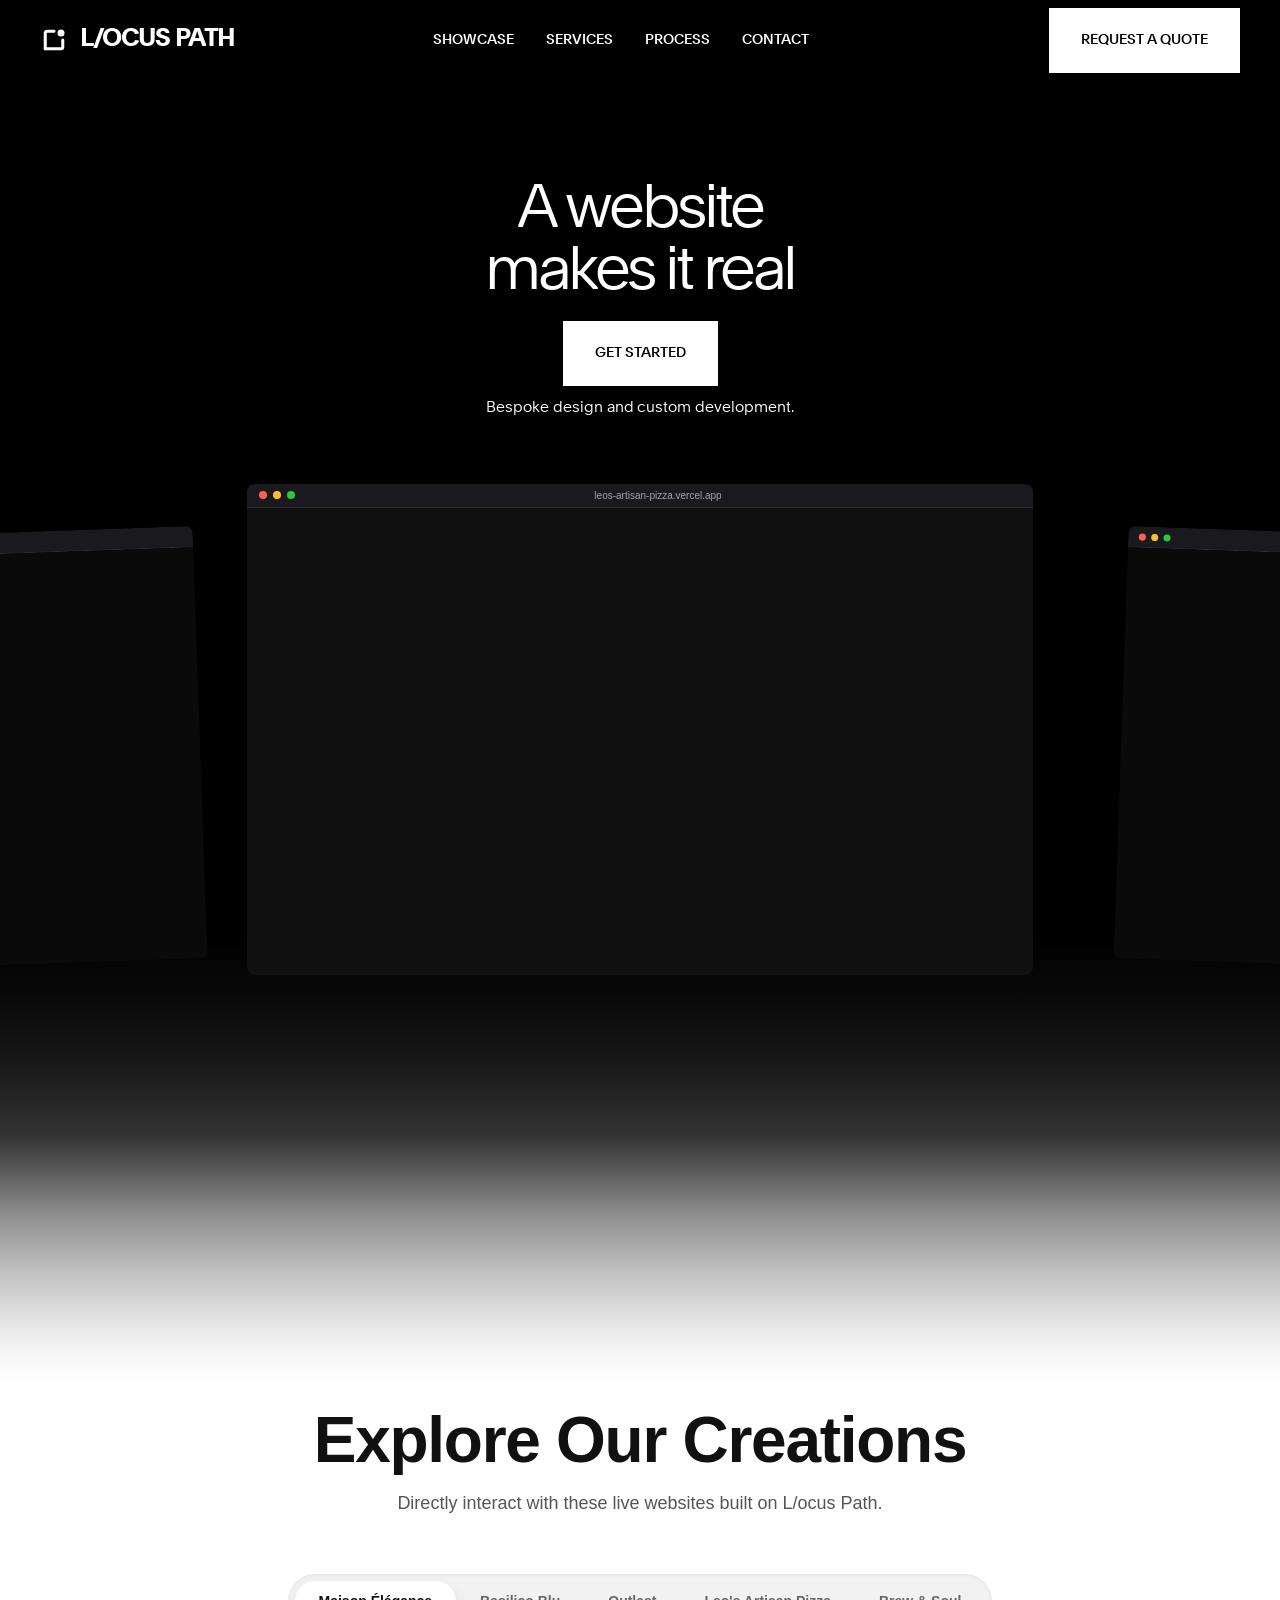
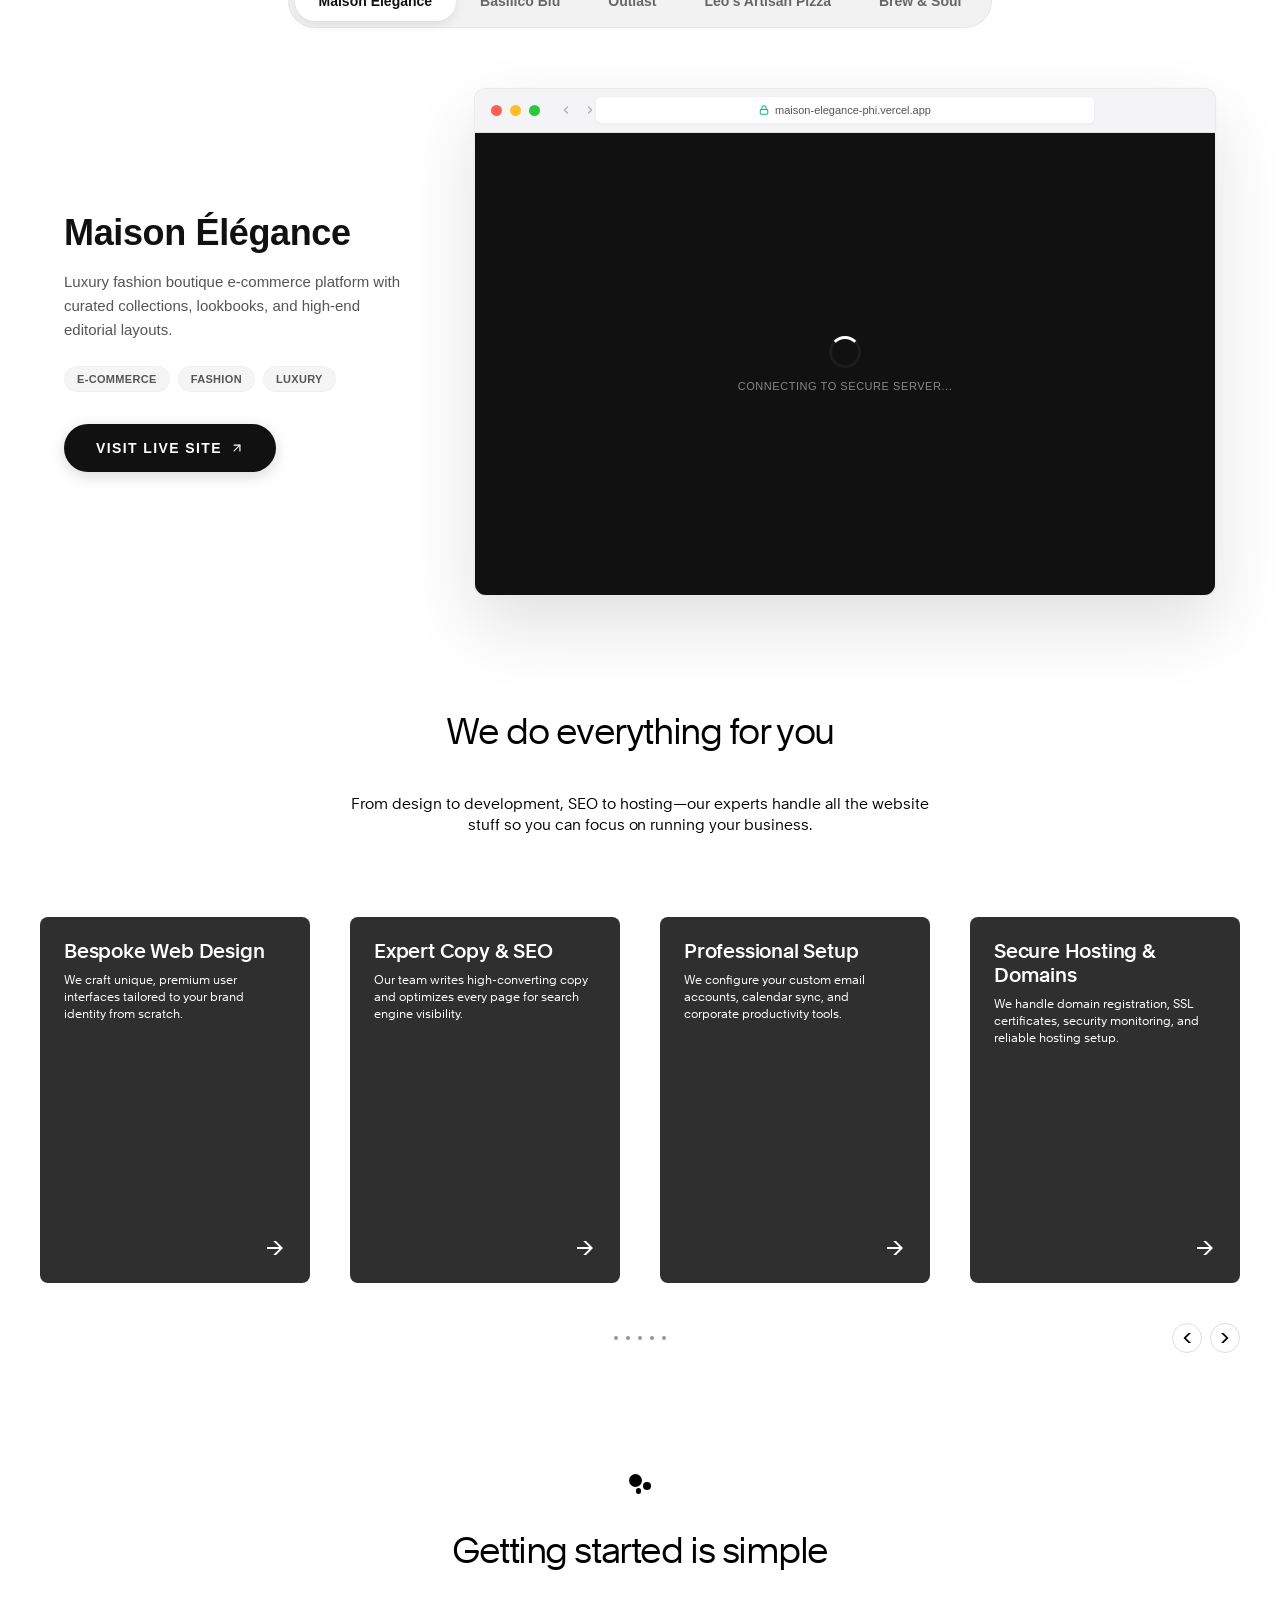
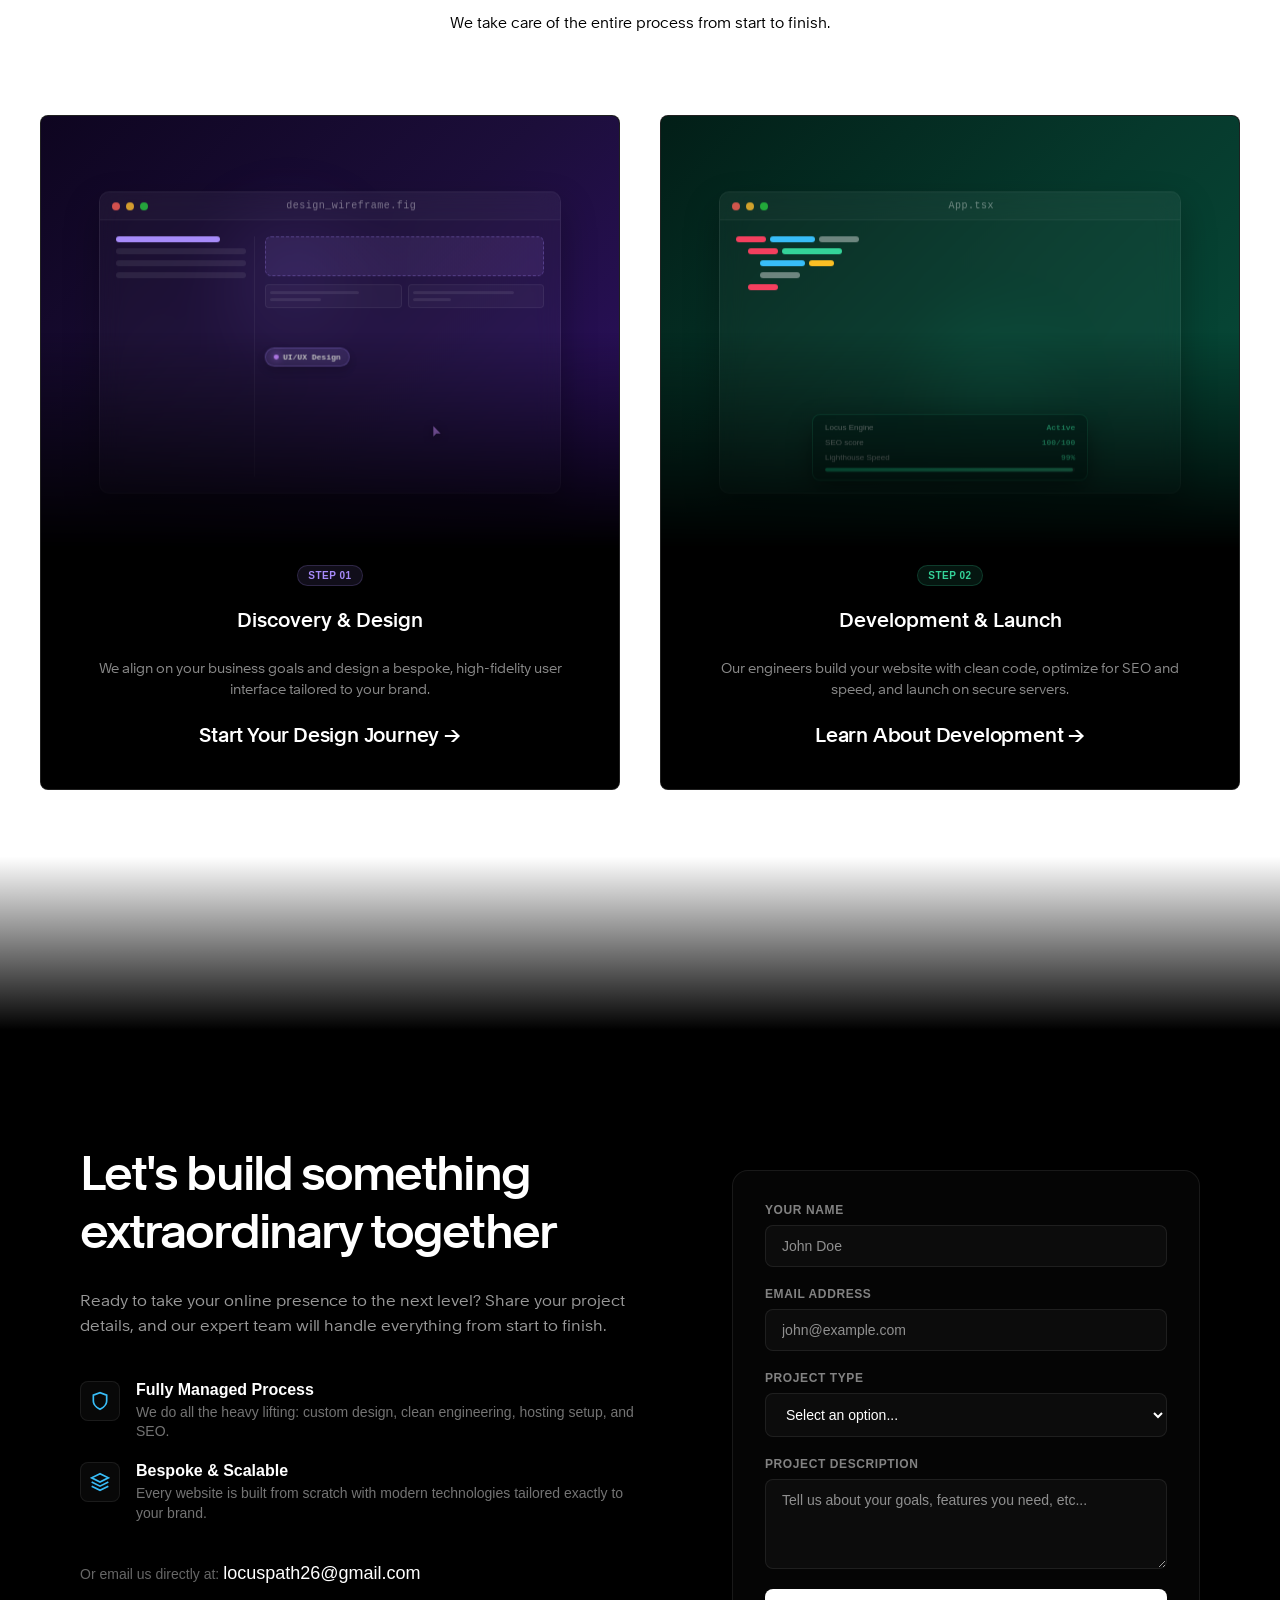
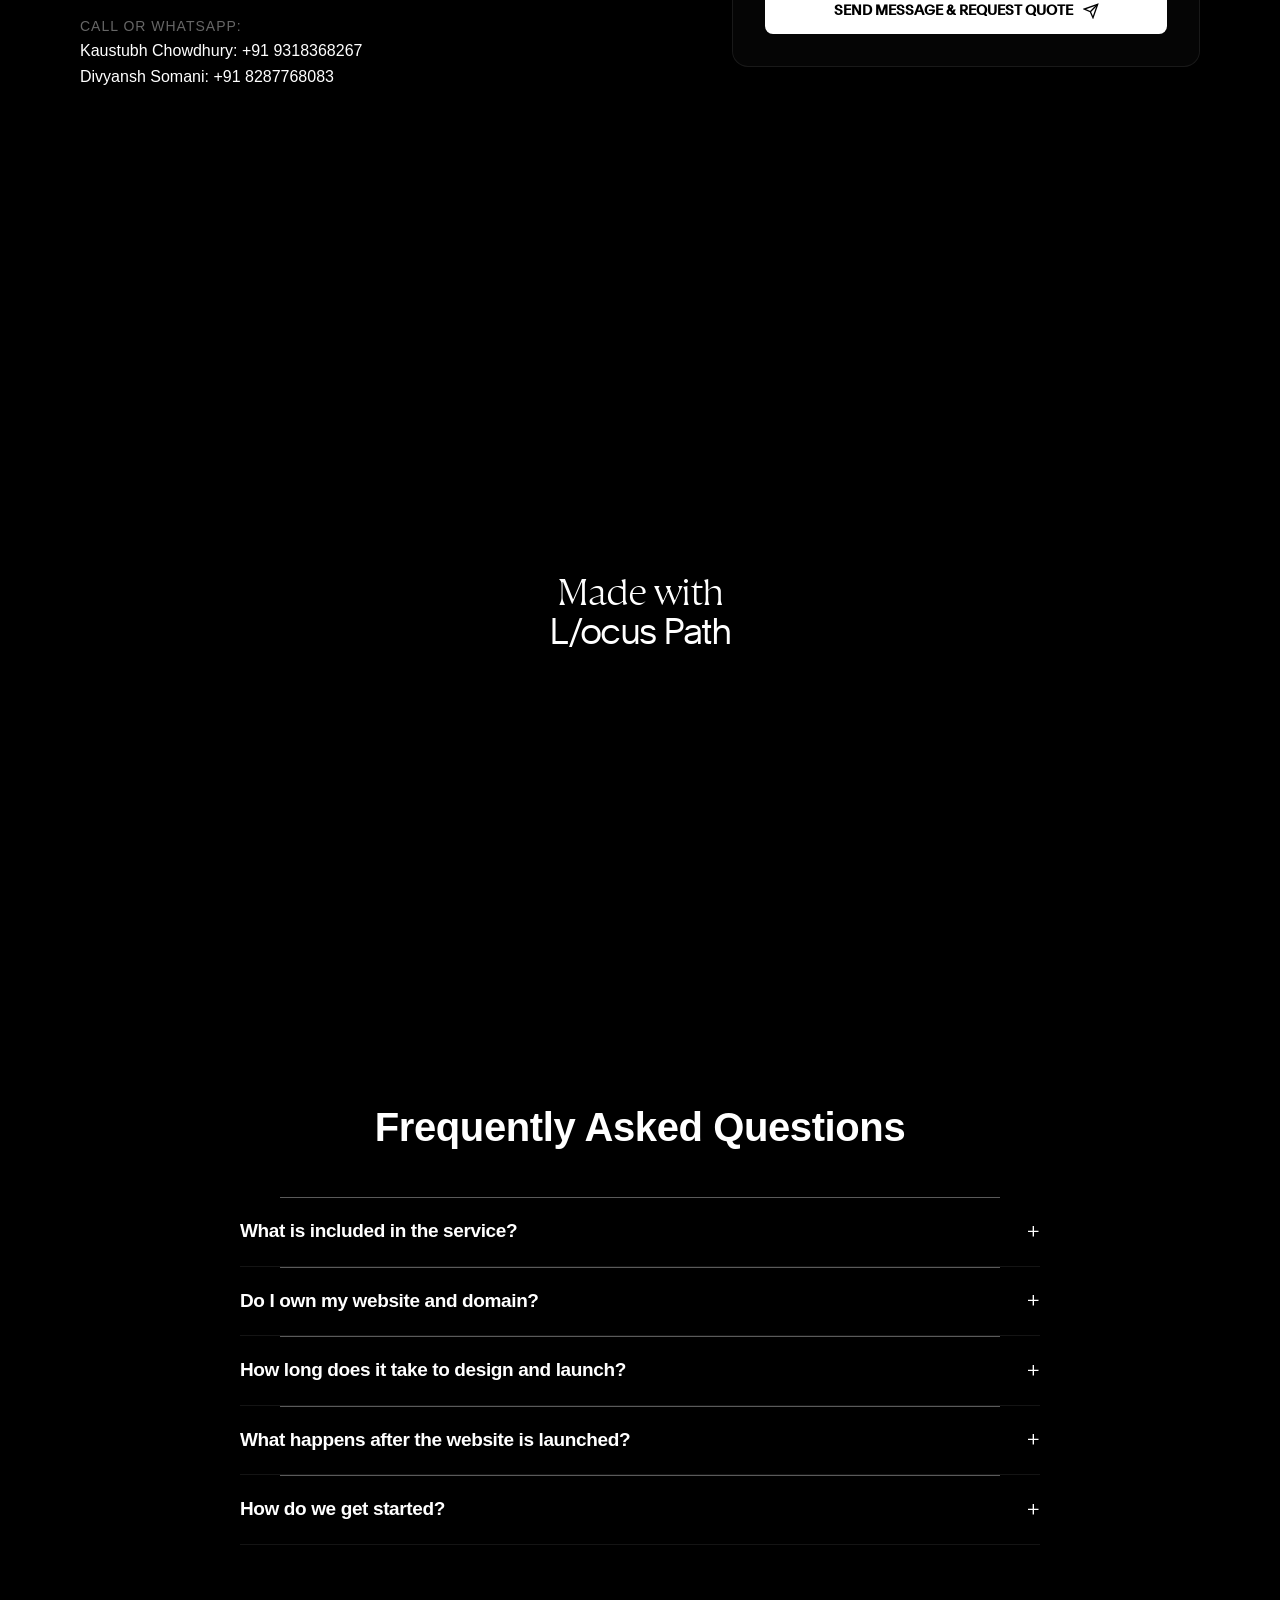
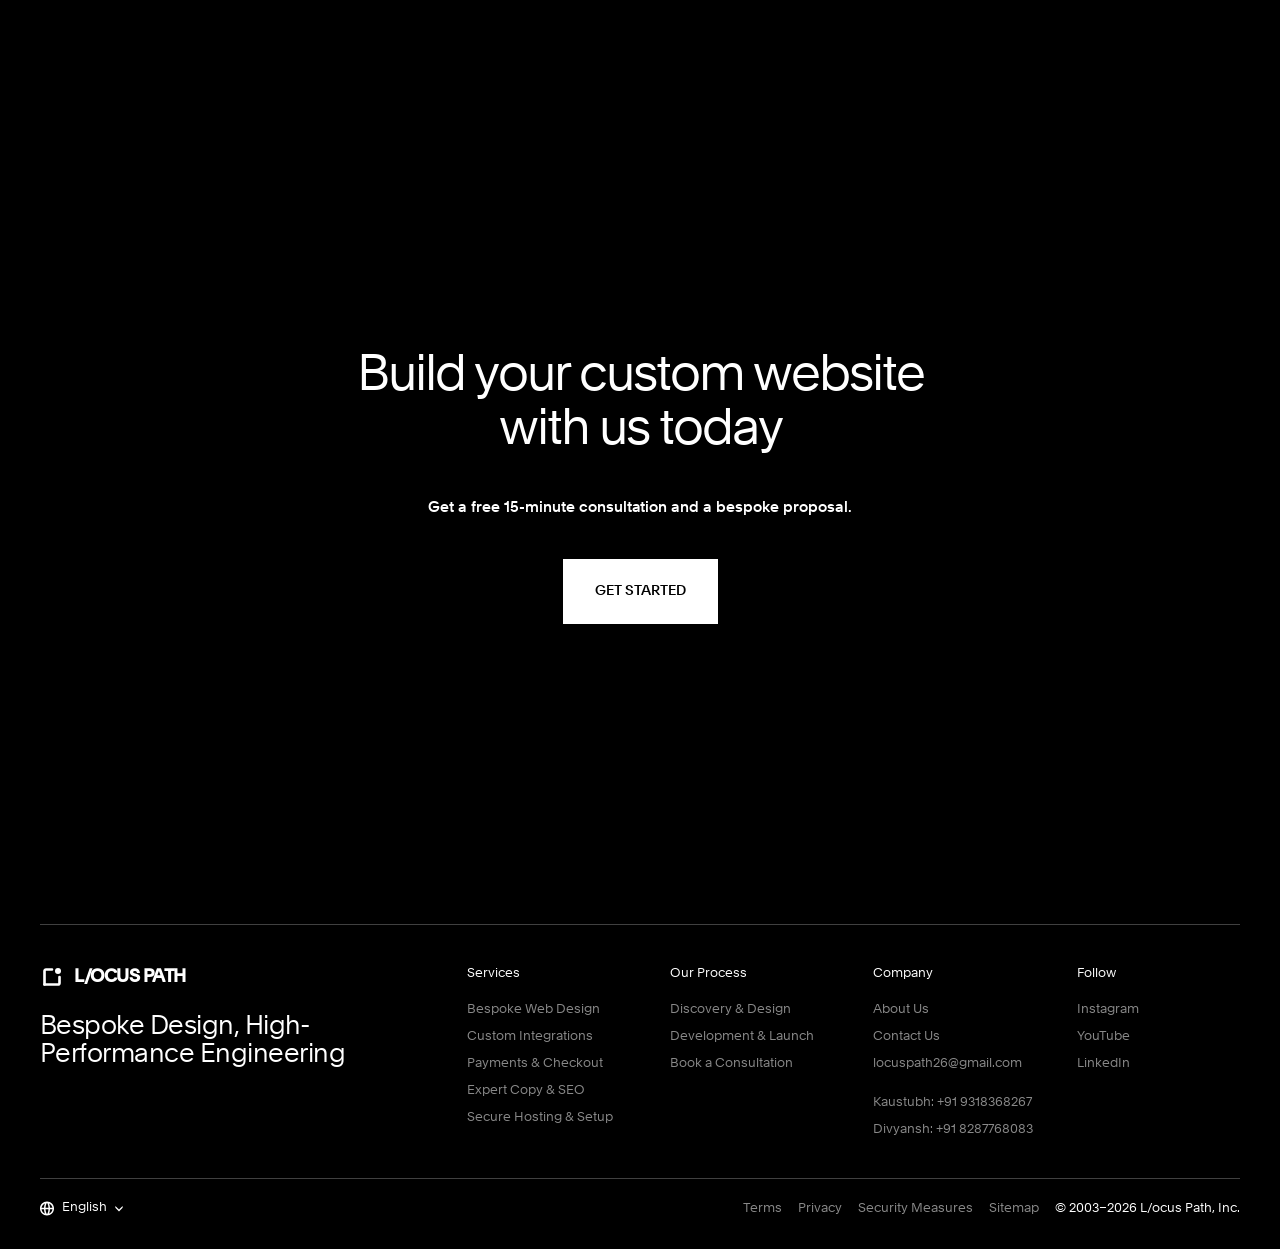
==== index.html @ 19a586c1 "Fix: Restructure mockup header with balanced left and right flex columns to center address bar and p" ====
<!doctype html>

<html
  xmlns:og="http://opengraphprotocol.org/schema/"
  xmlns:fb="http://www.facebook.com/2008/fbml"
  lang="en-US"
  class="region-default"
>
  <head>
    <meta charset="utf-8" />
    <meta http-equiv="X-UA-Compatible" content="IE=edge,chrome=1" />
    <meta http-equiv="Content-type" content="text/html; charset=UTF-8" />
    <meta name="viewport" content="width=device-width, initial-scale=1" />

    <link rel="preconnect dns-prefetch" href="https://static.locuspath.com" />
    <link rel="preconnect dns-prefetch" href="https://static1.locuspath.com" />
    <link rel="preconnect dns-prefetch" href="https://static3.locuspath.com" />
    <link rel="preconnect dns-prefetch" href="https://s3media.locuspath.com" />
    <link rel="preconnect dns-prefetch" href="https://location.locuspath.com" />

    <link
      rel="preload"
      href="fonts/clarkson-500.woff2"
      as="font"
      crossorigin="crossorigin"
      type="font/woff2"
    />
    <link
      rel="preload"
      href="fonts/clarkson-400.woff2"
      as="font"
      crossorigin="crossorigin"
      type="font/woff2"
    />

    <script>
      // Set up some variables and noops to prevent errors
      window.Y = window.Y || null;
      window.Locuspath = window.Locuspath || {
        afterBodyLoad: function () {},
        load: function () {},
      };
      window.LocuspathFonts = window.LocuspathFonts || {
        loadViaContext: function () {},
      };
      window.LOCUSPATH_ROLLUPS = window.LOCUSPATH_ROLLUPS || {};
    </script>

    <script>
      (function (w, d, s, l, i) {
        w[l] = w[l] || [];
        w[l].push({ "gtm.start": new Date().getTime(), event: "gtm.js" });
        var f = d.getElementsByTagName(s)[0],
          j = d.createElement(s),
          dl = l != "dataLayer" ? "&l=" + l : "";
        j.async = true;
        j.src = "https://www.googletagmanager.com/gtm.js?id=" + i + dl;
        f.parentNode.insertBefore(j, f);
      })(window, document, "script", "dataLayer", "GTM-BCCP");
    </script>

    <script>
      if (document.documentElement.lang === "de") {
        var s = document.createElement("script");
        s.src = "/scripts/abtests/german-pricing.js";
        document.head.appendChild(s);
      }
    </script>

    <!-- For large image preview on social -->
    <meta property="twitter:card" content="summary_large_image" />
    <!-- This is Locuspath. -->
    <!-- www -->

    <meta charset="utf-8" />
    <title>
      Custom Web Design &amp; Development Agency &mdash; L/ocus Path
    </title>
    <meta
      http-equiv="Accept-CH"
      content="Sec-CH-UA-Platform-Version, Sec-CH-UA-Model"
    />
    <link
      rel="icon"
      type="image/x-icon"
      media="(prefers-color-scheme: light)"
      href="images/favicon.ico"
    />
    <link
      rel="icon"
      type="image/x-icon"
      media="(prefers-color-scheme: dark)"
      href="images/favicon.ico"
    />
    <link rel="canonical" href="https://www.locuspath.com" />
    <meta property="og:site_name" content="L/ocus Path" />
    <meta
      property="og:title"
      content="Custom Web Design &amp; Development Agency &mdash; L/ocus Path"
    />
    <meta property="og:url" content="https://www.locuspath.com" />
    <meta property="og:type" content="website" />
    <meta
      property="og:image"
      content="http://static1.locuspath.com/static/5134cbefe4b0c6fb04df8065/t/69b2d4e7b86fcf5aa700ae16/1773327591839/2025-homepage-thumbnail.png?format=1500w"
    />
    <meta property="og:image:width" content="1200" />
    <meta property="og:image:height" content="630" />
    <meta
      itemprop="name"
      content="Custom Web Design &amp; Development Agency — L/ocus Path"
    />
    <meta itemprop="url" content="https://www.locuspath.com" />
    <meta
      itemprop="thumbnailUrl"
      content="http://static1.locuspath.com/static/5134cbefe4b0c6fb04df8065/t/69b2d4e7b86fcf5aa700ae16/1773327591839/2025-homepage-thumbnail.png?format=1500w"
    />
    <link
      rel="image_src"
      href="http://static1.locuspath.com/static/5134cbefe4b0c6fb04df8065/t/69b2d4e7b86fcf5aa700ae16/1773327591839/2025-homepage-thumbnail.png?format=1500w"
    />
    <meta
      itemprop="image"
      content="http://static1.locuspath.com/static/5134cbefe4b0c6fb04df8065/t/69b2d4e7b86fcf5aa700ae16/1773327591839/2025-homepage-thumbnail.png?format=1500w"
    />
    <meta
      name="twitter:title"
      content="Custom Web Design &amp; Development Agency — L/ocus Path"
    />
    <meta
      name="twitter:image"
      content="http://static1.locuspath.com/static/5134cbefe4b0c6fb04df8065/t/69b2d4e7b86fcf5aa700ae16/1773327591839/2025-homepage-thumbnail.png?format=1500w"
    />
    <meta name="twitter:url" content="https://www.locuspath.com" />
    <meta name="twitter:card" content="summary" />
    <meta
      name="description"
      content="Get a high-performance, bespoke website custom-built for your business. We handle the entire design, development, SEO, and secure hosting process from scratch."
    />
    <link rel="preconnect" href="https://images.locuspath-cdn.com" />
    <script
      type="text/javascript"
      crossorigin="anonymous"
      nomodule="nomodule"
      src="js/legacy.js"
    ></script>
    <script
      type="text/javascript"
      crossorigin="anonymous"
      src="js/modern.js"
    ></script>
    <script data-name="static-context">
      Static = window.Static || {};
      Static.LOCUSPATH_CONTEXT = {
        betaFeatureFlags: [
          "campaigns_discount_section_in_automations",
          "order_status_page_checkout_landing_enabled",
          "marketing_landing_page",
          "enable_form_submission_trigger",
          "summary_block_video_collections",
          "campaigns_import_discounts",
          "campaigns_new_image_layout_picker",
          "i18n_beta_website_locales",
          "toggle_preview_new_shortcut",
          "campaigns_thumbnail_layout",
          "commerce_product_payment_plan_editing",
          "campaigns_discount_section_in_blasts",
          "marketing_automations",
          "modernized-pdp-m2-enabled",
          "enable_modernized_pdp_m3_fluid",
          "fluid_engine_clean_up_grid_contextual_change",
          "contacts_and_campaigns_redesign",
          "enable_modernized_pdp_m3_layout_ux",
          "campaigns_table_v2",
          "campaigns_global_uc_ab",
          "output_template_css_assets",
          "disable_site_css",
          "scripts_defer",
          "fluid_engine_default_mobile_order",
          "campaigns_merch_state",
        ],
        facebookAppId: "314192535267336",
        facebookApiVersion: "v6.0",
        rollups: {
          "l/ocus path-announcement-bar": {
            js: "//assets.locuspath.com/universal/scripts-compressed/announcement-bar-f25199f1ee6873b1-min.en-US.js",
          },
          "l/ocus path-audio-player": {
            css: "//assets.locuspath.com/universal/styles-compressed/audio-player-b05f5197a871c566-min.en-US.css",
            js: "//assets.locuspath.com/universal/scripts-compressed/audio-player-a16838f135be7c52-min.en-US.js",
          },
          "l/ocus path-blog-collection-list": {
            css: "//assets.locuspath.com/universal/styles-compressed/blog-collection-list-b4046463b72f34e2-min.en-US.css",
            js: "//assets.locuspath.com/universal/scripts-compressed/blog-collection-list-d5bd5d2a1524b858-min.en-US.js",
          },
          "l/ocus path-calendar-block-renderer": {
            css: "//assets.locuspath.com/universal/styles-compressed/calendar-block-renderer-c3fef2a497c8e56b-min.en-US.css",
            js: "//assets.locuspath.com/universal/scripts-compressed/calendar-block-renderer-8e3faaa9bed6a132-min.en-US.js",
          },
          "l/ocus path-chartjs-helpers": {
            css: "//assets.locuspath.com/universal/styles-compressed/chartjs-helpers-96b256171ee039c1-min.en-US.css",
            js: "//assets.locuspath.com/universal/scripts-compressed/chartjs-helpers-0f6610ea3f198027-min.en-US.js",
          },
          "l/ocus path-comments": {
            css: "//assets.locuspath.com/universal/styles-compressed/comments-d5dc08c9651801d5-min.en-US.css",
            js: "//assets.locuspath.com/universal/scripts-compressed/comments-7e3ee164b3267557-min.en-US.js",
          },
          "l/ocus path-custom-css-popup": {
            css: "//assets.locuspath.com/universal/styles-compressed/custom-css-popup-47206fa255bd4714-min.en-US.css",
            js: "//assets.locuspath.com/universal/scripts-compressed/custom-css-popup-5153e465d5a83846-min.en-US.js",
          },
          "l/ocus path-dialog": {
            css: "//assets.locuspath.com/universal/styles-compressed/dialog-86aacd645d83874c-min.en-US.css",
            js: "//assets.locuspath.com/universal/scripts-compressed/dialog-e9035fc93bddea4e-min.en-US.js",
          },
          "l/ocus path-events-collection": {
            css: "//assets.locuspath.com/universal/styles-compressed/events-collection-c3fef2a497c8e56b-min.en-US.css",
            js: "//assets.locuspath.com/universal/scripts-compressed/events-collection-241fe81872768e40-min.en-US.js",
          },
          "l/ocus path-form-rendering-utils": {
            js: "//assets.locuspath.com/universal/scripts-compressed/form-rendering-utils-f14df5e9fd9e4e5b-min.en-US.js",
          },
          "l/ocus path-forms": {
            css: "//assets.locuspath.com/universal/styles-compressed/forms-0afd3c6ac30bbab1-min.en-US.css",
            js: "//assets.locuspath.com/universal/scripts-compressed/forms-23be8d2f02b88f2d-min.en-US.js",
          },
          "l/ocus path-gallery-collection-list": {
            css: "//assets.locuspath.com/universal/styles-compressed/gallery-collection-list-b4046463b72f34e2-min.en-US.css",
            js: "//assets.locuspath.com/universal/scripts-compressed/gallery-collection-list-580b9da0957167a8-min.en-US.js",
          },
          "l/ocus path-image-zoom": {
            css: "//assets.locuspath.com/universal/styles-compressed/image-zoom-b4046463b72f34e2-min.en-US.css",
            js: "//assets.locuspath.com/universal/scripts-compressed/image-zoom-52dbe9048953f4ac-min.en-US.js",
          },
          "l/ocus path-pinterest": {
            css: "//assets.locuspath.com/universal/styles-compressed/pinterest-b4046463b72f34e2-min.en-US.css",
            js: "//assets.locuspath.com/universal/scripts-compressed/pinterest-e6cfe57e29f75648-min.en-US.js",
          },
          "l/ocus path-popup-overlay": {
            css: "//assets.locuspath.com/universal/styles-compressed/popup-overlay-b742b752f5880972-min.en-US.css",
            js: "//assets.locuspath.com/universal/scripts-compressed/popup-overlay-a093ee948907ca04-min.en-US.js",
          },
          "l/ocus path-product-quick-view": {
            css: "//assets.locuspath.com/universal/styles-compressed/product-quick-view-0afd3c6ac30bbab1-min.en-US.css",
            js: "//assets.locuspath.com/universal/scripts-compressed/product-quick-view-b30e3ed987eeddec-min.en-US.js",
          },
          "l/ocus path-products-collection-item-v2": {
            css: "//assets.locuspath.com/universal/styles-compressed/products-collection-item-v2-b4046463b72f34e2-min.en-US.css",
            js: "//assets.locuspath.com/universal/scripts-compressed/products-collection-item-v2-c2ab0e31b1585540-min.en-US.js",
          },
          "l/ocus path-products-collection-list-v2": {
            css: "//assets.locuspath.com/universal/styles-compressed/products-collection-list-v2-b4046463b72f34e2-min.en-US.css",
            js: "//assets.locuspath.com/universal/scripts-compressed/products-collection-list-v2-c476cb19fc080a16-min.en-US.js",
          },
          "l/ocus path-search-page": {
            css: "//assets.locuspath.com/universal/styles-compressed/search-page-90a67fc09b9b32c6-min.en-US.css",
            js: "//assets.locuspath.com/universal/scripts-compressed/search-page-28385adef5d37bba-min.en-US.js",
          },
          "l/ocus path-search-preview": {
            js: "//assets.locuspath.com/universal/scripts-compressed/search-preview-c1bee4bf33194195-min.en-US.js",
          },
          "l/ocus path-signup": {
            css: "//assets.locuspath.com/universal/styles-compressed/signup-0a0807bb27fb22b8-min.en-US.css",
            js: "//assets.locuspath.com/universal/scripts-compressed/signup-bd0400ba025422cf-min.en-US.js",
          },
          "l/ocus path-simple-liking": {
            css: "//assets.locuspath.com/universal/styles-compressed/simple-liking-701bf8bbc05ec6aa-min.en-US.css",
            js: "//assets.locuspath.com/universal/scripts-compressed/simple-liking-a5d16f553c1269c6-min.en-US.js",
          },
          "l/ocus path-social-buttons": {
            css: "//assets.locuspath.com/universal/styles-compressed/social-buttons-95032e5fa98e47a5-min.en-US.css",
            js: "//assets.locuspath.com/universal/scripts-compressed/social-buttons-e50744998aa72b92-min.en-US.js",
          },
          "l/ocus path-tourdates": {
            css: "//assets.locuspath.com/universal/styles-compressed/tourdates-b4046463b72f34e2-min.en-US.css",
            js: "//assets.locuspath.com/universal/scripts-compressed/tourdates-ff1cae01a1569495-min.en-US.js",
          },
          "l/ocus path-website-overlays-manager": {
            css: "//assets.locuspath.com/universal/styles-compressed/website-overlays-manager-07ea5a4e004e6710-min.en-US.css",
            js: "//assets.locuspath.com/universal/scripts-compressed/website-overlays-manager-56225e3e2bb2cec1-min.en-US.js",
          },
        },
        pageType: 1,
        website: {
          id: "5134cbefe4b0c6fb04df8065",
          identifier: "www",
          websiteType: 1,
          contentModifiedOn: 1781034162705,
          cloneable: false,
          hasBeenCloneable: false,
          developerMode: true,
          siteStatus: {},
          language: "en-US",
          translationLocale: "en-US",
          formattingLocale: "en-US",
          timeZone: "America/New_York",
          machineTimeZoneOffset: -14400000,
          timeZoneOffset: -14400000,
          timeZoneAbbr: "EDT",
          siteTitle: "L/ocus Path",
          fullSiteTitle:
            "Custom Web Design & Development Agency \u2014 L/ocus Path",
          siteTagLine:
            "L/ocus Path is a premium web agency. We design and custom-code bespoke websites, eCommerce stores, and portals from scratch, fully hosted and managed.",
          siteDescription: "",
          location: {
            mapZoom: 12.0,
            mapLat: 40.720882,
            mapLng: -74.000988,
            markerLat: 40.7208366,
            markerLng: -74.00092749999999,
            addressTitle: "",
            addressLine1: "8 Clarkson",
            addressLine2: "New York, NY 10013",
            addressCountry: "",
          },
          socialLogoImageId: "66f1bcf570143b797eba7e1a",
          shareButtonOptions: { 7: true },
          socialLogoImageUrl:
            "//static1.locuspath.com/static/5134cbefe4b0c6fb04df8065/t/66f1bcf570143b797eba7e1a/1727118581233/locuspath.com-social-share-2024.jpg",
          authenticUrl: "https://www.locuspath.com",
          internalUrl: "https://www.locuspath.com",
          baseUrl: "https://www.locuspath.com",
          sslSetting: 3,
          isHstsEnabled: true,
          socialAccounts: [
            {
              serviceId: 2,
              userId: "803046",
              userName: "skimsogood",
              screenname: "L/ocus Path",
              addedOn: 1409861931637,
              profileUrl: "http://www.facebook.com/locuspath",
              iconUrl: "http://graph.facebook.com/803046/picture?type=square",
              metaData: { service: "facebook" },
              iconEnabled: true,
              serviceName: "facebook",
            },
            {
              serviceId: 10,
              userId: "16085375",
              userName: "l/ocus path",
              screenname: "L/ocus Path",
              addedOn: 1485474124834,
              profileUrl: "http://instagram.com/locuspath",
              iconUrl:
                "https://scontent.cdninstagram.com/t51.2885-19/s150x150/15876885_237850003336718_5978806853574852608_n.jpg",
              collectionId: "588a894c20099e289d30161c",
              iconEnabled: true,
              serviceName: "instagram",
            },
            {
              serviceId: 19,
              userId: "569353715299911544",
              screenname: "L/ocus Path ",
              addedOn: 1485474137639,
              profileUrl: "https://www.pinterest.com/locuspath/",
              iconUrl:
                "https://s-media-cache-ak0.pinimg.com/avatars/locuspath_1484343710_60.jpg",
              metaData: { service: "pinterest" },
              iconEnabled: true,
              serviceName: "pinterest",
            },
            {
              serviceId: 57,
              userId: "108155307945418790534",
              screenname: "Charlton Roberts",
              addedOn: 1525366572497,
              profileUrl: "https://plus.google.com/108155307945418790534",
              iconUrl:
                "https://lh5.googleusercontent.com/-MKfdsu3zqnw/AAAAAAAAAAI/AAAAAAAAAko/bMla66W7q3M/photo.jpg",
              iconEnabled: true,
              serviceName: "googlesearchconsole",
            },
          ],
          typekitId: "",
          statsMigrated: true,
          imageMetadataProcessingEnabled: false,
          screenshotId:
            "ce2e86784c50c37a048f3ea3c93a1a0fe0bfcd1c2a1e6fefe8262899d0395595",
          captchaSettings: {
            siteKey: "6LeqXdAoAAAAAKXP8xNjdHP0D4gilcGgYjEmJ_bQ",
            enabledForDonations: false,
          },
          showOwnerLogin: false,
        },
        websiteSettings: {
          id: "5134cbefe4b0c6fb04df8066",
          websiteId: "5134cbefe4b0c6fb04df8065",
          type: "Business",
          subjects: [{ systemSubject: "other", otherSubject: "E-commerce" }],
          country: "US",
          state: "NY",
          simpleLikingEnabled: true,
          mobileInfoBarSettings: {
            style: 1,
            isContactEmailEnabled: false,
            isContactPhoneNumberEnabled: false,
            isLocationEnabled: false,
            isBusinessHoursEnabled: false,
          },
          announcementBarSettings: {
            style: 1,
            text: '<p><strong>Due to scheduled maintenance, L/ocus Path Domains are currently unavailable. More info at <a target="_blank" href="http://status.locuspath.com/">status.locuspath.com</a>.</strong></p>',
            clickthroughUrl: {
              url: "http://status.locuspath.com",
              newWindow: true,
            },
          },
          commentLikesAllowed: true,
          commentAnonAllowed: true,
          commentThreaded: true,
          commentApprovalRequired: false,
          commentAvatarsOn: true,
          commentSortType: 2,
          commentFlagThreshold: 0,
          commentFlagsAllowed: true,
          commentEnableByDefault: true,
          commentDisableAfterDaysDefault: 0,
          disqusShortname: "",
          commentsEnabled: true,
          contactPhoneNumber: "",
          businessHours: {
            monday: { text: "", ranges: [{}] },
            tuesday: { text: "", ranges: [{}] },
            wednesday: { text: "", ranges: [{}] },
            thursday: { text: "", ranges: [{}] },
            friday: { text: "", ranges: [{}] },
            saturday: { text: "", ranges: [{}] },
            sunday: { text: "", ranges: [{}] },
          },
          storeSettings: {
            returnPolicy: "",
            termsOfService: "",
            privacyPolicy: "",
            expressCheckout: true,
            continueShoppingLinkUrl: "/",
            useLightCart: false,
            showNoteField: false,
            shippingCountryDefaultValue: "US",
            billToShippingDefaultValue: false,
            showShippingPhoneNumber: true,
            isShippingPhoneRequired: false,
            showBillingPhoneNumber: true,
            isBillingPhoneRequired: false,
            currenciesSupported: ["USD"],
            defaultCurrency: "USD",
            selectedCurrency: "USD",
            measurementStandard: 1,
            showCustomCheckoutForm: false,
            checkoutPageMarketingOptInEnabled: false,
            enableMailingListOptInByDefault: true,
            sameAsRetailLocation: false,
            merchandisingSettings: {
              scarcityEnabledOnProductItems: false,
              scarcityEnabledOnProductBlocks: false,
              scarcityMessageType: "DEFAULT_SCARCITY_MESSAGE",
              scarcityThreshold: 10,
              multipleQuantityAllowedForServices: true,
              restockNotificationsEnabled: false,
              restockNotificationsMailingListSignUpEnabled: false,
              relatedProductsEnabled: false,
              relatedProductsOrdering: "random",
              soldOutVariantsDropdownDisabled: false,
              productComposerOptedIn: false,
              productComposerABTestOptedOut: false,
              productReviewsEnabled: false,
              displayImportedProductReviewsEnabled: false,
              hasOptedToCollectNativeReviews: false,
            },
            minimumOrderSubtotalEnabled: false,
            minimumOrderSubtotal: { currency: "USD", value: "0.00" },
            addToCartConfirmationType: 2,
            isLive: true,
            multipleQuantityAllowedForServices: true,
          },
          useEscapeKeyToLogin: false,
          ssBadgeType: 1,
          ssBadgePosition: 4,
          ssBadgeVisibility: 1,
          ssBadgeDevices: 1,
          pinterestOverlayOptions: { mode: "disabled" },
          userAccountsSettings: { loginAllowed: true, signupAllowed: true },
        },
        cookieSettings: {
          isCookieBannerEnabled: false,
          isRestrictiveCookiePolicyEnabled: true,
          cookieBannerText:
            "By using this website, you agree to our use of cookies. We use cookies to provide you with a great experience and to help our website run effectively.",
          cookieBannerTheme: "DARK",
          cookieBannerVariant: "BAR",
          cookieBannerPosition: "BOTTOM",
          cookieBannerCtaVariant: "ICON",
          cookieBannerCtaText: "OK",
          cookieBannerAcceptType: "OPT_IN",
          cookieBannerHasOptOut: false,
          cookieBannerHasManageCookies: false,
          cookieBannerSavedPreferencesLayout: "PILL",
        },
        websiteCloneable: false,
        collection: {
          title:
            "Custom Web Design & Development Agency \u2013 L/ocus Path",
          id: "69b0752a78ac215472086a2a",
          fullUrl: "/homepage-default",
          type: 7,
          permissionType: 1,
        },
        subscribed: false,
        appDomain: "locuspath.com",
        templateTweakable: false,
        tweakJSON: {
          "aspect-ratio": "Auto",
          "gallery-arrow-style": "No Background",
          "gallery-aspect-ratio": "3:2 Standard",
          "gallery-auto-crop": "true",
          "gallery-autoplay": "false",
          "gallery-design": "Slideshow",
          "gallery-info-overlay": "Show on Hover",
          "gallery-loop": "false",
          "gallery-navigation": "Bullets",
          "gallery-show-arrows": "true",
          "gallery-transitions": "Fade",
          galleryArrowBackground: "rgba(34,34,34,1)",
          galleryArrowColor: "rgba(255,255,255,1)",
          galleryAutoplaySpeed: "3",
          galleryCircleColor: "rgba(255,255,255,1)",
          galleryInfoBackground: "rgba(0, 0, 0, .7)",
          galleryThumbnailSize: "100px",
          gridSize: "350px",
          gridSpacing: "20px",
          "product-gallery-auto-crop": "true",
          "product-image-auto-crop": "true",
          "tweak-blog-list-columns": "4",
          "tweak-blog-list-item-image-aspect-ratio-grid": "1:1 Square",
          "tweak-blog-list-item-image-aspect-ratio-stacked": "1:1 Square",
          "tweak-blog-list-item-image-show": "true",
          "tweak-blog-list-spacing": "20px",
          "tweak-blog-list-style": "Grid",
          "tweak-v1-related-products-title-spacing": "50px",
        },
        templateId: "51376ea9e4b037a1b7ec352a",
        templateVersion: "7",
        pageFeatures: [1, 2, 4],
        gmRenderKey: "QUl6YVN5Q0JUUk9xNkx1dkZfSUUxcjQ2LVQ0QWVUU1YtMGQ3bXk4",
        templateScriptsRootUrl:
          "https://static1.locuspath.com/static/ta/5134cbefe4b0c6fb04df8065/13396/scripts/",
        impersonatedSession: false,
        tzData: {
          zones: [[-300, "US", "E%sT", null]],
          rules: {
            US: [
              [1967, 2006, null, "Oct", "lastSun", "2:00", "0", "S"],
              [1987, 2006, null, "Apr", "Sun>=1", "2:00", "1:00", "D"],
              [2007, "max", null, "Mar", "Sun>=8", "2:00", "1:00", "D"],
              [2007, "max", null, "Nov", "Sun>=1", "2:00", "0", "S"],
            ],
          },
        },
        showAnnouncementBar: false,
        recaptchaEnterpriseContext: {
          recaptchaEnterpriseSiteKey:
            "6LdDFQwjAAAAAPigEvvPgEVbb7QBm-TkVJdDTlAv",
        },
        i18nContext: {
          timeZoneData: { id: "America/New_York", name: "Eastern Time" },
        },
        env: "PRODUCTION",
        visitorFormContext: {
          formFieldFormats: {
            initialNameOrder: "GIVEN_FIRST",
            initialAddressFormat: {
              id: 0,
              type: "ADDRESS",
              country: "US",
              labelLocale: "en",
              fields: [
                {
                  type: "FIELD",
                  label: "Address Line 1",
                  identifier: "Line1",
                  length: 0,
                  required: true,
                  metadata: { autocomplete: "address-line1" },
                },
                {
                  type: "SEPARATOR",
                  label: "\n",
                  identifier: "Newline",
                  length: 0,
                  required: false,
                  metadata: {},
                },
                {
                  type: "FIELD",
                  label: "Address Line 2",
                  identifier: "Line2",
                  length: 0,
                  required: false,
                  metadata: { autocomplete: "address-line2" },
                },
                {
                  type: "SEPARATOR",
                  label: "\n",
                  identifier: "Newline",
                  length: 0,
                  required: false,
                  metadata: {},
                },
                {
                  type: "FIELD",
                  label: "City",
                  identifier: "City",
                  length: 0,
                  required: true,
                  metadata: { autocomplete: "address-level2" },
                },
                {
                  type: "SEPARATOR",
                  label: ",",
                  identifier: "Comma",
                  length: 0,
                  required: false,
                  metadata: {},
                },
                {
                  type: "SEPARATOR",
                  label: " ",
                  identifier: "Space",
                  length: 0,
                  required: false,
                  metadata: {},
                },
                {
                  type: "FIELD",
                  label: "State",
                  identifier: "State",
                  length: 0,
                  required: true,
                  metadata: { autocomplete: "address-level1" },
                },
                {
                  type: "SEPARATOR",
                  label: " ",
                  identifier: "Space",
                  length: 0,
                  required: false,
                  metadata: {},
                },
                {
                  type: "FIELD",
                  label: "ZIP Code",
                  identifier: "Zip",
                  length: 0,
                  required: true,
                  metadata: { autocomplete: "postal-code" },
                },
              ],
            },
            countries: [
              { name: "Afghanistan", code: "AF", phoneCode: "+93" },
              { name: "\u00C5land Islands", code: "AX", phoneCode: "+358" },
              { name: "Albania", code: "AL", phoneCode: "+355" },
              { name: "Algeria", code: "DZ", phoneCode: "+213" },
              { name: "American Samoa", code: "AS", phoneCode: "+1" },
              { name: "Andorra", code: "AD", phoneCode: "+376" },
              { name: "Angola", code: "AO", phoneCode: "+244" },
              { name: "Anguilla", code: "AI", phoneCode: "+1" },
              { name: "Antigua & Barbuda", code: "AG", phoneCode: "+1" },
              { name: "Argentina", code: "AR", phoneCode: "+54" },
              { name: "Armenia", code: "AM", phoneCode: "+374" },
              { name: "Aruba", code: "AW", phoneCode: "+297" },
              { name: "Ascension Island", code: "AC", phoneCode: "+247" },
              { name: "Australia", code: "AU", phoneCode: "+61" },
              { name: "Austria", code: "AT", phoneCode: "+43" },
              { name: "Azerbaijan", code: "AZ", phoneCode: "+994" },
              { name: "Bahamas", code: "BS", phoneCode: "+1" },
              { name: "Bahrain", code: "BH", phoneCode: "+973" },
              { name: "Bangladesh", code: "BD", phoneCode: "+880" },
              { name: "Barbados", code: "BB", phoneCode: "+1" },
              { name: "Belarus", code: "BY", phoneCode: "+375" },
              { name: "Belgium", code: "BE", phoneCode: "+32" },
              { name: "Belize", code: "BZ", phoneCode: "+501" },
              { name: "Benin", code: "BJ", phoneCode: "+229" },
              { name: "Bermuda", code: "BM", phoneCode: "+1" },
              { name: "Bhutan", code: "BT", phoneCode: "+975" },
              { name: "Bolivia", code: "BO", phoneCode: "+591" },
              { name: "Bosnia & Herzegovina", code: "BA", phoneCode: "+387" },
              { name: "Botswana", code: "BW", phoneCode: "+267" },
              { name: "Brazil", code: "BR", phoneCode: "+55" },
              {
                name: "British Indian Ocean Territory",
                code: "IO",
                phoneCode: "+246",
              },
              { name: "British Virgin Islands", code: "VG", phoneCode: "+1" },
              { name: "Brunei", code: "BN", phoneCode: "+673" },
              { name: "Bulgaria", code: "BG", phoneCode: "+359" },
              { name: "Burkina Faso", code: "BF", phoneCode: "+226" },
              { name: "Burundi", code: "BI", phoneCode: "+257" },
              { name: "Cambodia", code: "KH", phoneCode: "+855" },
              { name: "Cameroon", code: "CM", phoneCode: "+237" },
              { name: "Canada", code: "CA", phoneCode: "+1" },
              { name: "Cape Verde", code: "CV", phoneCode: "+238" },
              { name: "Caribbean Netherlands", code: "BQ", phoneCode: "+599" },
              { name: "Cayman Islands", code: "KY", phoneCode: "+1" },
              {
                name: "Central African Republic",
                code: "CF",
                phoneCode: "+236",
              },
              { name: "Chad", code: "TD", phoneCode: "+235" },
              { name: "Chile", code: "CL", phoneCode: "+56" },
              { name: "China", code: "CN", phoneCode: "+86" },
              { name: "Christmas Island", code: "CX", phoneCode: "+61" },
              { name: "Cocos (Keeling) Islands", code: "CC", phoneCode: "+61" },
              { name: "Colombia", code: "CO", phoneCode: "+57" },
              { name: "Comoros", code: "KM", phoneCode: "+269" },
              { name: "Congo - Brazzaville", code: "CG", phoneCode: "+242" },
              { name: "Congo - Kinshasa", code: "CD", phoneCode: "+243" },
              { name: "Cook Islands", code: "CK", phoneCode: "+682" },
              { name: "Costa Rica", code: "CR", phoneCode: "+506" },
              {
                name: "C\u00F4te d\u2019Ivoire",
                code: "CI",
                phoneCode: "+225",
              },
              { name: "Croatia", code: "HR", phoneCode: "+385" },
              { name: "Cuba", code: "CU", phoneCode: "+53" },
              { name: "Cura\u00E7ao", code: "CW", phoneCode: "+599" },
              { name: "Cyprus", code: "CY", phoneCode: "+357" },
              { name: "Czechia", code: "CZ", phoneCode: "+420" },
              { name: "Denmark", code: "DK", phoneCode: "+45" },
              { name: "Djibouti", code: "DJ", phoneCode: "+253" },
              { name: "Dominica", code: "DM", phoneCode: "+1" },
              { name: "Dominican Republic", code: "DO", phoneCode: "+1" },
              { name: "Ecuador", code: "EC", phoneCode: "+593" },
              { name: "Egypt", code: "EG", phoneCode: "+20" },
              { name: "El Salvador", code: "SV", phoneCode: "+503" },
              { name: "Equatorial Guinea", code: "GQ", phoneCode: "+240" },
              { name: "Eritrea", code: "ER", phoneCode: "+291" },
              { name: "Estonia", code: "EE", phoneCode: "+372" },
              { name: "Eswatini", code: "SZ", phoneCode: "+268" },
              { name: "Ethiopia", code: "ET", phoneCode: "+251" },
              { name: "Falkland Islands", code: "FK", phoneCode: "+500" },
              { name: "Faroe Islands", code: "FO", phoneCode: "+298" },
              { name: "Fiji", code: "FJ", phoneCode: "+679" },
              { name: "Finland", code: "FI", phoneCode: "+358" },
              { name: "France", code: "FR", phoneCode: "+33" },
              { name: "French Guiana", code: "GF", phoneCode: "+594" },
              { name: "French Polynesia", code: "PF", phoneCode: "+689" },
              { name: "Gabon", code: "GA", phoneCode: "+241" },
              { name: "Gambia", code: "GM", phoneCode: "+220" },
              { name: "Georgia", code: "GE", phoneCode: "+995" },
              { name: "Germany", code: "DE", phoneCode: "+49" },
              { name: "Ghana", code: "GH", phoneCode: "+233" },
              { name: "Gibraltar", code: "GI", phoneCode: "+350" },
              { name: "Greece", code: "GR", phoneCode: "+30" },
              { name: "Greenland", code: "GL", phoneCode: "+299" },
              { name: "Grenada", code: "GD", phoneCode: "+1" },
              { name: "Guadeloupe", code: "GP", phoneCode: "+590" },
              { name: "Guam", code: "GU", phoneCode: "+1" },
              { name: "Guatemala", code: "GT", phoneCode: "+502" },
              { name: "Guernsey", code: "GG", phoneCode: "+44" },
              { name: "Guinea", code: "GN", phoneCode: "+224" },
              { name: "Guinea-Bissau", code: "GW", phoneCode: "+245" },
              { name: "Guyana", code: "GY", phoneCode: "+592" },
              { name: "Haiti", code: "HT", phoneCode: "+509" },
              { name: "Honduras", code: "HN", phoneCode: "+504" },
              { name: "Hong Kong SAR China", code: "HK", phoneCode: "+852" },
              { name: "Hungary", code: "HU", phoneCode: "+36" },
              { name: "Iceland", code: "IS", phoneCode: "+354" },
              { name: "India", code: "IN", phoneCode: "+91" },
              { name: "Indonesia", code: "ID", phoneCode: "+62" },
              { name: "Iran", code: "IR", phoneCode: "+98" },
              { name: "Iraq", code: "IQ", phoneCode: "+964" },
              { name: "Ireland", code: "IE", phoneCode: "+353" },
              { name: "Isle of Man", code: "IM", phoneCode: "+44" },
              { name: "Israel", code: "IL", phoneCode: "+972" },
              { name: "Italy", code: "IT", phoneCode: "+39" },
              { name: "Jamaica", code: "JM", phoneCode: "+1" },
              { name: "Japan", code: "JP", phoneCode: "+81" },
              { name: "Jersey", code: "JE", phoneCode: "+44" },
              { name: "Jordan", code: "JO", phoneCode: "+962" },
              { name: "Kazakhstan", code: "KZ", phoneCode: "+7" },
              { name: "Kenya", code: "KE", phoneCode: "+254" },
              { name: "Kiribati", code: "KI", phoneCode: "+686" },
              { name: "Kosovo", code: "XK", phoneCode: "+383" },
              { name: "Kuwait", code: "KW", phoneCode: "+965" },
              { name: "Kyrgyzstan", code: "KG", phoneCode: "+996" },
              { name: "Laos", code: "LA", phoneCode: "+856" },
              { name: "Latvia", code: "LV", phoneCode: "+371" },
              { name: "Lebanon", code: "LB", phoneCode: "+961" },
              { name: "Lesotho", code: "LS", phoneCode: "+266" },
              { name: "Liberia", code: "LR", phoneCode: "+231" },
              { name: "Libya", code: "LY", phoneCode: "+218" },
              { name: "Liechtenstein", code: "LI", phoneCode: "+423" },
              { name: "Lithuania", code: "LT", phoneCode: "+370" },
              { name: "Luxembourg", code: "LU", phoneCode: "+352" },
              { name: "Macao SAR China", code: "MO", phoneCode: "+853" },
              { name: "Madagascar", code: "MG", phoneCode: "+261" },
              { name: "Malawi", code: "MW", phoneCode: "+265" },
              { name: "Malaysia", code: "MY", phoneCode: "+60" },
              { name: "Maldives", code: "MV", phoneCode: "+960" },
              { name: "Mali", code: "ML", phoneCode: "+223" },
              { name: "Malta", code: "MT", phoneCode: "+356" },
              { name: "Marshall Islands", code: "MH", phoneCode: "+692" },
              { name: "Martinique", code: "MQ", phoneCode: "+596" },
              { name: "Mauritania", code: "MR", phoneCode: "+222" },
              { name: "Mauritius", code: "MU", phoneCode: "+230" },
              { name: "Mayotte", code: "YT", phoneCode: "+262" },
              { name: "Mexico", code: "MX", phoneCode: "+52" },
              { name: "Micronesia", code: "FM", phoneCode: "+691" },
              { name: "Moldova", code: "MD", phoneCode: "+373" },
              { name: "Monaco", code: "MC", phoneCode: "+377" },
              { name: "Mongolia", code: "MN", phoneCode: "+976" },
              { name: "Montenegro", code: "ME", phoneCode: "+382" },
              { name: "Montserrat", code: "MS", phoneCode: "+1" },
              { name: "Morocco", code: "MA", phoneCode: "+212" },
              { name: "Mozambique", code: "MZ", phoneCode: "+258" },
              { name: "Myanmar (Burma)", code: "MM", phoneCode: "+95" },
              { name: "Namibia", code: "NA", phoneCode: "+264" },
              { name: "Nauru", code: "NR", phoneCode: "+674" },
              { name: "Nepal", code: "NP", phoneCode: "+977" },
              { name: "Netherlands", code: "NL", phoneCode: "+31" },
              { name: "New Caledonia", code: "NC", phoneCode: "+687" },
              { name: "New Zealand", code: "NZ", phoneCode: "+64" },
              { name: "Nicaragua", code: "NI", phoneCode: "+505" },
              { name: "Niger", code: "NE", phoneCode: "+227" },
              { name: "Nigeria", code: "NG", phoneCode: "+234" },
              { name: "Niue", code: "NU", phoneCode: "+683" },
              { name: "Norfolk Island", code: "NF", phoneCode: "+672" },
              { name: "Northern Mariana Islands", code: "MP", phoneCode: "+1" },
              { name: "North Korea", code: "KP", phoneCode: "+850" },
              { name: "North Macedonia", code: "MK", phoneCode: "+389" },
              { name: "Norway", code: "NO", phoneCode: "+47" },
              { name: "Oman", code: "OM", phoneCode: "+968" },
              { name: "Pakistan", code: "PK", phoneCode: "+92" },
              { name: "Palau", code: "PW", phoneCode: "+680" },
              {
                name: "Palestinian Territories",
                code: "PS",
                phoneCode: "+970",
              },
              { name: "Panama", code: "PA", phoneCode: "+507" },
              { name: "Papua New Guinea", code: "PG", phoneCode: "+675" },
              { name: "Paraguay", code: "PY", phoneCode: "+595" },
              { name: "Peru", code: "PE", phoneCode: "+51" },
              { name: "Philippines", code: "PH", phoneCode: "+63" },
              { name: "Poland", code: "PL", phoneCode: "+48" },
              { name: "Portugal", code: "PT", phoneCode: "+351" },
              { name: "Puerto Rico", code: "PR", phoneCode: "+1" },
              { name: "Qatar", code: "QA", phoneCode: "+974" },
              { name: "R\u00E9union", code: "RE", phoneCode: "+262" },
              { name: "Romania", code: "RO", phoneCode: "+40" },
              { name: "Russia", code: "RU", phoneCode: "+7" },
              { name: "Rwanda", code: "RW", phoneCode: "+250" },
              { name: "Samoa", code: "WS", phoneCode: "+685" },
              { name: "San Marino", code: "SM", phoneCode: "+378" },
              {
                name: "S\u00E3o Tom\u00E9 & Pr\u00EDncipe",
                code: "ST",
                phoneCode: "+239",
              },
              { name: "Saudi Arabia", code: "SA", phoneCode: "+966" },
              { name: "Senegal", code: "SN", phoneCode: "+221" },
              { name: "Serbia", code: "RS", phoneCode: "+381" },
              { name: "Seychelles", code: "SC", phoneCode: "+248" },
              { name: "Sierra Leone", code: "SL", phoneCode: "+232" },
              { name: "Singapore", code: "SG", phoneCode: "+65" },
              { name: "Sint Maarten", code: "SX", phoneCode: "+1" },
              { name: "Slovakia", code: "SK", phoneCode: "+421" },
              { name: "Slovenia", code: "SI", phoneCode: "+386" },
              { name: "Solomon Islands", code: "SB", phoneCode: "+677" },
              { name: "Somalia", code: "SO", phoneCode: "+252" },
              { name: "South Africa", code: "ZA", phoneCode: "+27" },
              { name: "South Korea", code: "KR", phoneCode: "+82" },
              { name: "South Sudan", code: "SS", phoneCode: "+211" },
              { name: "Spain", code: "ES", phoneCode: "+34" },
              { name: "Sri Lanka", code: "LK", phoneCode: "+94" },
              { name: "St. Barth\u00E9lemy", code: "BL", phoneCode: "+590" },
              { name: "St. Helena", code: "SH", phoneCode: "+290" },
              { name: "St. Kitts & Nevis", code: "KN", phoneCode: "+1" },
              { name: "St. Lucia", code: "LC", phoneCode: "+1" },
              { name: "St. Martin", code: "MF", phoneCode: "+590" },
              { name: "St. Pierre & Miquelon", code: "PM", phoneCode: "+508" },
              { name: "St. Vincent & Grenadines", code: "VC", phoneCode: "+1" },
              { name: "Sudan", code: "SD", phoneCode: "+249" },
              { name: "Suriname", code: "SR", phoneCode: "+597" },
              { name: "Svalbard & Jan Mayen", code: "SJ", phoneCode: "+47" },
              { name: "Sweden", code: "SE", phoneCode: "+46" },
              { name: "Switzerland", code: "CH", phoneCode: "+41" },
              { name: "Syria", code: "SY", phoneCode: "+963" },
              { name: "Taiwan", code: "TW", phoneCode: "+886" },
              { name: "Tajikistan", code: "TJ", phoneCode: "+992" },
              { name: "Tanzania", code: "TZ", phoneCode: "+255" },
              { name: "Thailand", code: "TH", phoneCode: "+66" },
              { name: "Timor-Leste", code: "TL", phoneCode: "+670" },
              { name: "Togo", code: "TG", phoneCode: "+228" },
              { name: "Tokelau", code: "TK", phoneCode: "+690" },
              { name: "Tonga", code: "TO", phoneCode: "+676" },
              { name: "Trinidad & Tobago", code: "TT", phoneCode: "+1" },
              { name: "Tristan da Cunha", code: "TA", phoneCode: "+290" },
              { name: "Tunisia", code: "TN", phoneCode: "+216" },
              { name: "T\u00FCrkiye", code: "TR", phoneCode: "+90" },
              { name: "Turkmenistan", code: "TM", phoneCode: "+993" },
              { name: "Turks & Caicos Islands", code: "TC", phoneCode: "+1" },
              { name: "Tuvalu", code: "TV", phoneCode: "+688" },
              { name: "U.S. Virgin Islands", code: "VI", phoneCode: "+1" },
              { name: "Uganda", code: "UG", phoneCode: "+256" },
              { name: "Ukraine", code: "UA", phoneCode: "+380" },
              { name: "United Arab Emirates", code: "AE", phoneCode: "+971" },
              { name: "United Kingdom", code: "GB", phoneCode: "+44" },
              { name: "United States", code: "US", phoneCode: "+1" },
              { name: "Uruguay", code: "UY", phoneCode: "+598" },
              { name: "Uzbekistan", code: "UZ", phoneCode: "+998" },
              { name: "Vanuatu", code: "VU", phoneCode: "+678" },
              { name: "Vatican City", code: "VA", phoneCode: "+39" },
              { name: "Venezuela", code: "VE", phoneCode: "+58" },
              { name: "Vietnam", code: "VN", phoneCode: "+84" },
              { name: "Wallis & Futuna", code: "WF", phoneCode: "+681" },
              { name: "Western Sahara", code: "EH", phoneCode: "+212" },
              { name: "Yemen", code: "YE", phoneCode: "+967" },
              { name: "Zambia", code: "ZM", phoneCode: "+260" },
              { name: "Zimbabwe", code: "ZW", phoneCode: "+263" },
            ],
            initialPhoneFormat: {
              id: 0,
              type: "PHONE_NUMBER",
              country: "US",
              labelLocale: "en-US",
              fields: [
                {
                  type: "SEPARATOR",
                  label: "(",
                  identifier: "LeftParen",
                  length: 0,
                  required: false,
                  metadata: {},
                },
                {
                  type: "FIELD",
                  label: "1",
                  identifier: "1",
                  length: 3,
                  required: false,
                  metadata: {},
                },
                {
                  type: "SEPARATOR",
                  label: ")",
                  identifier: "RightParen",
                  length: 0,
                  required: false,
                  metadata: {},
                },
                {
                  type: "SEPARATOR",
                  label: " ",
                  identifier: "Space",
                  length: 0,
                  required: false,
                  metadata: {},
                },
                {
                  type: "FIELD",
                  label: "2",
                  identifier: "2",
                  length: 3,
                  required: false,
                  metadata: {},
                },
                {
                  type: "SEPARATOR",
                  label: "-",
                  identifier: "Dash",
                  length: 0,
                  required: false,
                  metadata: {},
                },
                {
                  type: "FIELD",
                  label: "3",
                  identifier: "3",
                  length: 14,
                  required: false,
                  metadata: {},
                },
              ],
            },
          },
          localizedStrings: {
            validation: {
              noValidSelection: "A valid selection must be made.",
              invalidUrl: "Must be a valid URL.",
              stringTooLong: "Value should have a length no longer than {0}.",
              containsInvalidKey: "{0} contains an invalid key.",
              invalidTwitterUsername: "Must be a valid Twitter username.",
              valueOutsideRange: "Value must be in the range {0} to {1}.",
              invalidPassword: "Passwords should not contain whitespace.",
              missingRequiredSubfields:
                "{0} is missing required subfields: {1}",
              invalidCurrency:
                "Currency value should be formatted like 1234 or 123.99.",
              invalidMapSize: "Value should contain exactly {0} elements.",
              subfieldsRequired: "All fields in {0} are required.",
              formSubmissionFailed:
                "Form submission failed. Review the following information: {0}.",
              invalidCountryCode:
                "Country code should have an optional plus and up to 4 digits.",
              invalidDate: "This is not a real date.",
              required: "{0} is required.",
              invalidStringLength: "Value should be {0} characters long.",
              invalidEmail:
                "Email addresses should follow the format user@domain.com.",
              invalidListLength: "Value should be {0} elements long.",
              allEmpty: "Please fill out at least one form field.",
              missingRequiredQuestion: "Missing a required question.",
              invalidQuestion: "Contained an invalid question.",
              captchaFailure: "Captcha validation failed. Please try again.",
              stringTooShort: "Value should have a length of at least {0}.",
              invalid: "{0} is not valid.",
              formErrors: "Form Errors",
              containsInvalidValue: "{0} contains an invalid value.",
              invalidUnsignedNumber:
                "Numbers must contain only digits and no other characters.",
              invalidName:
                "Valid names contain only letters, numbers, spaces, ', or - characters.",
            },
            submit: "Submit",
            status: { title: "{@} Block", learnMore: "Learn more" },
            name: { firstName: "First Name", lastName: "Last Name" },
            lightbox: { openForm: "Open Form" },
            likert: {
              agree: "Agree",
              stronglyDisagree: "Strongly Disagree",
              disagree: "Disagree",
              stronglyAgree: "Strongly Agree",
              neutral: "Neutral",
            },
            time: {
              am: "AM",
              second: "Second",
              pm: "PM",
              minute: "Minute",
              amPm: "AM/PM",
              hour: "Hour",
            },
            notFound: "Form not found.",
            date: {
              yyyy: "YYYY",
              year: "Year",
              mm: "MM",
              day: "Day",
              month: "Month",
              dd: "DD",
            },
            phone: {
              country: "Country",
              number: "Number",
              prefix: "Prefix",
              areaCode: "Area Code",
              line: "Line",
            },
            submitError: "Unable to submit form. Please try again later.",
            address: {
              stateProvince: "State/Province",
              country: "Country",
              zipPostalCode: "Zip/Postal Code",
              address2: "Address 2",
              address1: "Address 1",
              city: "City",
            },
            email: { signUp: "Sign up for news and updates" },
            required: "(required)",
            invalidData: "Invalid form data.",
          },
        },
      };
    </script>
    <script type="text/javascript">
      LOCUSPATH_ROLLUPS = {};
    </script>
    <script>
      (function (rollups, name) {
        if (!rollups[name]) {
          rollups[name] = {};
        }
        rollups[name].js = [
          "js/visitor-site-error-reporter-fdfb276a20173335-min.e.js",
        ];
      })(LOCUSPATH_ROLLUPS, "l/ocus path-visitor_site_error_reporter");
    </script>
    <script
      crossorigin="anonymous"
      src="js/visitor-site-error-reporter-fdfb276a20173335-min.e.js"
    ></script>
    <script>
      (function (rollups, name) {
        if (!rollups[name]) {
          rollups[name] = {};
        }
        rollups[name].js = [
          "js/extract-css-runtime-e980c5c88234ee1e-min.en-US.js",
        ];
      })(LOCUSPATH_ROLLUPS, "l/ocus path-extract_css_runtime");
    </script>
    <script
      crossorigin="anonymous"
      src="js/extract-css-runtime-e980c5c88234ee1e-min.en-US.js"
    ></script>
    <script>
      (function (rollups, name) {
        if (!rollups[name]) {
          rollups[name] = {};
        }
        rollups[name].js = [
          "js/extract-css-moment-js-vendor-bdf89e58ccd909c7-min..js",
        ];
      })(LOCUSPATH_ROLLUPS, "l/ocus path-extract_css_moment_js_vendor");
    </script>
    <script
      crossorigin="anonymous"
      src="js/extract-css-moment-js-vendor-bdf89e58ccd909c7-min..js"
    ></script>
    <script>
      (function (rollups, name) {
        if (!rollups[name]) {
          rollups[name] = {};
        }
        rollups[name].js = [
          "js/user-account-core-5fd90a75da5048f3-min.en-US.js",
        ];
      })(LOCUSPATH_ROLLUPS, "l/ocus path-user_account_core");
    </script>
    <script
      crossorigin="anonymous"
      src="js/user-account-core-5fd90a75da5048f3-min.en-US.js"
    ></script>
    <script>
      (function (rollups, name) {
        if (!rollups[name]) {
          rollups[name] = {};
        }
        rollups[name].css = [
          "css/user-account-core-9d207f846f5f4344-min.en-US.css",
        ];
      })(LOCUSPATH_ROLLUPS, "l/ocus path-user_account_core");
    </script>
    <link
      rel="stylesheet"
      type="text/css"
      href="css/user-account-core-9d207f846f5f4344-min.en-US.css"
    />
    <script>
      Locuspath.load(window);
    </script>
    <script type="application/ld+json">
      {
        "url": "https://www.locuspath.com",
        "name": "L/ocus Path",
        "description": "",
        "@context": "http://schema.org",
        "@type": "WebSite"
      }
    </script>
    <script type="application/ld+json">
      {
        "legalName": "",
        "address": "8 Clarkson\nNew York, NY 10013",
        "email": "locuspath26@gmail.com",
        "telephone": "",
        "sameAs": [
          "http://www.facebook.com/locuspath",
          "http://instagram.com/locuspath",
          "https://www.pinterest.com/locuspath/",
          "https://plus.google.com/108155307945418790534"
        ],
        "@context": "http://schema.org",
        "@type": "Organization"
      }
    </script>
    <script type="application/ld+json">
      {
        "address": "8 Clarkson\nNew York, NY 10013",
        "name": "",
        "openingHours": ", , , , , , ",
        "@context": "http://schema.org",
        "@type": "LocalBusiness"
      }
    </script>
    <meta name="msvalidate.01" content="AA6BACD89CB17A2C64DA370EEF101381" />

    <!-- temp, see WWW-2786 -->
    <meta
      name="ahrefs-site-verification"
      content="43ab8a26c73c715da3a59de5695c65a1526985ea3ff7458012df42d475e5bb30"
    />
    <meta
      name="google-site-verification"
      content="ZeTun5E2se51DDnboeKq6mwzqdmwM3B7h5t1igI7oyE"
    />

    <script>
      // Enable scheduling brand transition
      window.scheduling_brand_transition = true;

      // Sets endpoint for @sqs/track-events
      window._sqspEventsUrl = "https://events.locuspath.com/api/v1/events";

      // Toggle console logging for @sqs/track-events
      window._sqspEventsLogging = false;

      /* template-store */
      /* [template-store] flags */
      // [template-store] Display installed state in Template Switcher grid
      window.TEMPLATE_STORE_FLAG_INSTALLED_IN_SWITCHER = true;
      // [template-store] Should use Template Ranking service (bandit)
      window.TEMPLATE_STORE_FLAG_USE_TEMPLATE_RANKING_SERVICE = true;
      // [template-store] Should use Template Ranking service through TTS
      window.TEMPLATE_STORE_FLAG_USE_TEMPLATE_RANKING_FROM_TTS = true;
      // [template-store] International survey
      window.TEMPLATE_STORE_FLAG_INTERNATIONAL_SURVEY_INTERSTITIAL = true;
      // [template-store] timeout survey
      window.TEMPLATE_STORE_FLAG_ENABLE_TIMEOUT_SURVEY = false;
      // [template-store] marketing moment type/topic additions
      window.TEMPLATE_STORE_FLAG_ENABLE_MARKETING_MOMENT_TYPE_TOPIC_ADDITIONS = true;

      /* [template-store] tests */
      // [template-store] english-only page title improvements for SEO
      window.TEMPLATE_STORE_EXPERIMENT_TYPE_TOPIC_TITLE_UPDATE = true;
      // [template-store] separate the traffic segments for template-ranking vs conversion
      window.TEMPLATE_STORE_EXPERIMENT_RESERVED_TRAFFIC_SEGMENTATION = true;
      // [template-store] Filters Nav collapsed-by-default test
      window.TEMPLATE_STORE_EXPERIMENT_COLLAPSED_FILTERS_NAV = false;
      // [template-store] Render template grid with three columns
      window.TEMPLATE_STORE_EXPERIMENT_THREE_UP_GRID = false;
      // [template-store] blank-demo 3 way test
      window.TEMPLATE_STORE_EXPERIMENT_BLANK_TEMPLATE = false;
      // [template-store] enable the UHOG for interstitial
      window.TEMPLATE_STORE_EXPERIMENT_SURVEY_INTERSTITIAL_UNIVERSAL_HOLDOUT_GROUP = true;
      /* end template-store */

      // Select form vars
      window.SELECT_FORM_ACTION =
        "https://webto.salesforce.com/servlet/servlet.WebToLead?encoding=UTF-8";
      window.SELECT_FORM_OID = "00D6g000003vFpc";
      window.SELECT_FORM_SELECTID = "00N6g00000RoUOd";
      window.SELECT_FORM_RECORDID = "0126g000000Wade";

      // Disable A/B Test Assignment Events
      window.DISABLE_TEST_EVENTS = false;

      window.offer_banner_02_05_26_google_workspace = (function () {
        var start = new Date("February 5, 2026 00:00:00");
        var end = new Date("April 30, 2026 23:59:59");
        var now = new Date();
        return now >= start && now <= end;
      })();

      window.SHOW_REFRESH_THUMBNAIL = true;
      window.EXTENSION_SURVEY_ENABLED = true;
      window.L10N_HERO_COPY = true;
      window.MPP_SLIM_V1 = true;
      window.BYOT_HOMEPAGE_BANNER_V0 = false;
      window.BUNDLING_TEST_ACTIVE = false;
      window.HOMEPAGE_HERO_2023 = true;
      window.HOMEPAGE_HERO_TAGLINE = true;
      window.DOMAINS_SEARCH_NAV_HERO = false;
      window.FULLSTORY = true;
      window.GET_STARTED_TRANSLATION_CTA_05_2024 = true;

      window.flp_scheduling_11_2024 = true;

      window.SUPER_BOWL_2026 = false;
      window.SUPER_BOWL_DAY_2026 = false;

      window.EMAIL_CAMPAIGNS_TEST_ACTIVE = true;
    </script>
    <script>
      Static.COOKIE_BANNER_CAPABLE = true;
    </script>
    <!-- End of Locuspath Headers -->

    <!-- For large image preview on social -->
    <meta property="twitter:card" content="summary_large_image" />

    <script id="collection-name">
      window.__collectionName = "homepage-default";
      window.__collectionUrlId = "homepage-default";
    </script>

    <script src="js/init.js" type="text/javascript"></script>

    <script src="js/pricing-nav.js" type="text/javascript"></script>

    <script>
      function loadTrustArc() {
        const queryParams = new URLSearchParams(document.location.search);
        if (queryParams.has("exclude_trustarc")) {
          return;
        }
        const taScript = document.createElement("script");
        // include language when available, trustarc will use browser language by default
        const languageParam = document.documentElement.lang
          ? `&language=${document.documentElement.lang.slice(0, 2)}`
          : "";
        taScript.async = true;
        taScript.dataset.id = "trustarc-script";
        taScript.crossOrigin = "";
        // TrustArc cookie banner - force show by appending &country=gb to the src
        taScript.src =
          "//consent.trustarc.com/notice?domain=locuspath.com&c=teconsent&js=nj&noticeType=bb&text=true&pn=2&gtm=1&pcookie" +
          languageParam;
        document.head.appendChild(taScript);
      }

      loadTrustArc();
    </script>

    <meta name="p:domain_verify" content="720915aebda956de2e0ccbb501c2d472" />
    <meta
      name="google-site-verification"
      content="e5NqRPnbzBVoZ2pq41QNDUIX5VFIvXRAR8_jXbgWbN0"
    />
    <meta name="google" content="nositelinkssearchbox" />

    <!-- Chrome, Firefox OS and Opera -->
    <meta name="theme-color" content="white" />
    <!-- Windows Phone -->
    <meta name="msapplication-navbutton-color" content="white" />
    <!-- iOS Safari -->
    <meta name="apple-mobile-web-app-status-bar-style" content="white" />

    <meta name="apple-mobile-web-app-capable" content="yes" />
    <meta name="apple-mobile-web-app-title" content="L/ocus Path" />

    <link
      rel="apple-touch-icon"
      sizes="120x120"
      href="images/apple-touch-icon-120.png"
    />
    <link
      rel="apple-touch-icon"
      sizes="152x152"
      href="images/apple-touch-icon-152.png"
    />
    <link
      rel="apple-touch-icon"
      sizes="167x167"
      href="images/apple-touch-icon-167.png"
    />
    <link
      rel="apple-touch-icon"
      sizes="180x180"
      href="images/apple-touch-icon-180.png"
    />
    <link
      rel="apple-touch-icon"
      sizes="1024x1024"
      href="images/apple-touch-icon-1024.png"
    />

    <link rel="dark-mode-icon" sizes="32x32" href="images/favicon.ico" />
    <link rel="light-mode-icon" sizes="32x32" href="images/favicon.ico" />

    <!-- To prevent indexing of vertical child pages while translations are being worked on -->

    <script id="build-stamp" data-build-id="0b5fe2bf13f5414b91af52ff0d10a79b">
      window.__templateVersion = "0b5fe2bf13f5414b91af52ff0d10a79b";
      window.__regionName = "default";
      window.__droneReleaseVersion = "development";
    </script>

    <script>
      (function () {
        var idCounter = 0;
        window.componentId = function () {
          return ++idCounter;
        };
      })();
    </script>

    <style>
      @keyframes card-spin {
        to {
          transform: rotate(360deg);
        }
      }
      /* Shift hero elements upwards to make cards visible on first fold - adjusted down slightly */
      @media screen and (min-width: 768px) {
        .homepage-hero__text-container {
          padding-top: 180px !important;
          padding-bottom: 65px !important;
        }
        .homepage-hero__cta {
          margin-top: 16px !important;
          margin-bottom: 12px !important;
        }
        .angled-carousel {
          margin-top: 0px !important;
        }
      }
      @media screen and (max-width: 767px) {
        .homepage-hero__text-container {
          padding-top: 120px !important;
          padding-bottom: 30px !important;
        }
        .homepage-hero__cta {
          margin-top: 12px !important;
          margin-bottom: 8px !important;
        }
        .angled-carousel {
          margin-top: 0px !important;
        }
      }
      /* Smooth black-to-white gradient transition between hero and grow-your-business */
      #grow-your-business {
        position: relative;
        background: #ffffff;
        padding: 120px 40px;
        z-index: 1;
      }
      #grow-your-business::before {
        content: "";
        position: absolute;
        top: -350px;
        left: 0;
        right: 0;
        height: 450px;
        background: linear-gradient(
          to bottom,
          #000000 0%,
          #0a0a0a 15%,
          #1a1a1a 30%,
          #333333 45%,
          #666666 55%,
          #999999 65%,
          #c0c0c0 75%,
          #e0e0e0 85%,
          #f5f5f5 93%,
          #ffffff 100%
        );
        z-index: -1;
        pointer-events: none;
      }
      .homepage-hero__stats {
        padding-bottom: 350px !important;
        margin-bottom: -350px !important;
        position: relative;
        z-index: 0;
      }

      html, body {
        overflow-x: hidden !important;
        width: 100% !important;
        position: relative !important;
      }

      /* Featured Showcase Styles */
      .showcase-container {
        max-width: 1400px;
        margin: 0 auto;
        padding: 0 24px;
        box-sizing: border-box;
      }
      .showcase-header {
        text-align: center;
        margin-bottom: 60px;
      }
      .showcase-title {
        font-family:
          "Outfit",
          -apple-system,
          BlinkMacSystemFont,
          "Segoe UI",
          Roboto,
          Helvetica,
          Arial,
          sans-serif;
        font-size: clamp(32px, 5vw, 64px);
        font-weight: 800;
        color: #111111;
        margin-bottom: 16px;
        letter-spacing: -0.02em;
      }
      .showcase-subtitle {
        font-size: clamp(14px, 1.5vw, 18px);
        color: #555555;
        max-width: 600px;
        margin: 0 auto;
      }
      .showcase-tabs-container {
        display: flex;
        justify-content: center;
        margin-bottom: 48px;
        overflow-x: auto;
        padding-bottom: 12px;
        -webkit-overflow-scrolling: touch;
        -ms-overflow-style: none;  /* IE and Edge */
        scrollbar-width: none;  /* Firefox */
      }
      .showcase-tabs-container::-webkit-scrollbar {
        display: none; /* Hide Chrome/Safari scrollbar */
      }
      .showcase-tabs {
        display: flex;
        background: rgba(0, 0, 0, 0.05);
        padding: 6px;
        border-radius: 9999px;
        border: 1px solid rgba(0, 0, 0, 0.05);
        box-shadow: inset 0 2px 4px rgba(0, 0, 0, 0.03);
      }
      .showcase-tab {
        background: transparent;
        border: none;
        padding: 12px 24px;
        font-family: "Outfit", sans-serif;
        font-size: 14px;
        font-weight: 600;
        color: #666666;
        border-radius: 9999px;
        cursor: pointer;
        transition: all 0.3s cubic-bezier(0.16, 1, 0.3, 1);
        white-space: nowrap;
      }
      .showcase-tab:hover {
        color: #111111;
      }
      .showcase-tab.active {
        background: #ffffff;
        color: #111111;
        box-shadow:
          0 4px 12px rgba(0, 0, 0, 0.08),
          0 1px 3px rgba(0, 0, 0, 0.02);
      }
      .showcase-body {
        display: grid;
        grid-template-columns: 350px 1fr;
        gap: 60px;
        align-items: center;
      }
      @media (max-width: 1024px) {
        .showcase-body {
          grid-template-columns: 1fr;
          gap: 40px;
        }
      }
      .showcase-info {
        display: flex;
        flex-direction: column;
        align-items: flex-start;
      }
      @media (max-width: 1024px) {
        .showcase-info {
          align-items: center;
          text-align: center;
        }
      }
      .showcase-info h3 {
        font-family: "Outfit", sans-serif;
        font-size: clamp(24px, 3.5vw, 36px);
        font-weight: 800;
        color: #111111;
        margin-bottom: 16px;
        letter-spacing: -0.01em;
      }
      .showcase-info p {
        font-size: 15px;
        line-height: 1.6;
        color: #555555;
        margin-bottom: 24px;
      }
      .showcase-info-tags {
        display: flex;
        flex-wrap: wrap;
        gap: 8px;
        margin-bottom: 32px;
      }
      @media (max-width: 1024px) {
        .showcase-info-tags {
          justify-content: center;
        }
      }
      .showcase-tag {
        background: rgba(0, 0, 0, 0.04);
        color: #555555;
        font-size: 11px;
        font-weight: 600;
        letter-spacing: 0.03em;
        padding: 6px 12px;
        border-radius: 9999px;
        border: 1px solid rgba(0, 0, 0, 0.02);
        text-transform: uppercase;
      }
      .showcase-visit-btn {
        display: inline-flex;
        align-items: center;
        gap: 8px;
        background: #111111;
        color: #ffffff !important;
        font-family: "Outfit", sans-serif;
        font-size: 14px;
        font-weight: 700;
        text-transform: uppercase;
        letter-spacing: 0.1em;
        padding: 16px 32px;
        border-radius: 9999px;
        text-decoration: none !important;
        box-shadow: 0 4px 15px rgba(0, 0, 0, 0.15);
        transition: all 0.3s cubic-bezier(0.16, 1, 0.3, 1);
      }
      .showcase-visit-btn:hover {
        background: #ff3366;
        transform: translateY(-2px);
        box-shadow: 0 8px 24px rgba(255, 51, 102, 0.3);
      }
      .showcase-visit-btn svg {
        transition: transform 0.3s;
      }
      .showcase-visit-btn:hover svg {
        transform: translate(2px, -2px);
      }
      .showcase-preview {
        width: 100%;
      }
      .browser-mockup {
        background: #ffffff;
        border-radius: 12px;
        box-shadow:
          0 30px 70px rgba(0, 0, 0, 0.12),
          0 0 1px rgba(0, 0, 0, 0.1);
        border: 1px solid rgba(0, 0, 0, 0.08);
        overflow: hidden;
        display: flex;
        flex-direction: column;
        transition: transform 0.5s cubic-bezier(0.16, 1, 0.3, 1);
      }
      .browser-mockup-header {
        background: #f4f4f7;
        height: 44px;
        display: flex;
        align-items: center;
        justify-content: space-between;
        padding: 0 16px;
        border-bottom: 1px solid rgba(0, 0, 0, 0.08);
        position: relative;
        user-select: none;
        box-sizing: border-box;
      }
      .browser-header-left {
        display: flex;
        align-items: center;
        gap: 20px;
        width: 80px;
        flex-shrink: 0;
      }
      .browser-header-right {
        width: 80px;
        flex-shrink: 0;
      }
      .browser-window-dots {
        display: flex;
        gap: 8px;
        align-items: center;
      }
      .browser-window-dots .dot {
        width: 11px;
        height: 11px;
        border-radius: 50%;
        display: inline-block;
      }
      .dot-red {
        background: #ff5f56;
      }
      .dot-yellow {
        background: #ffbd2e;
      }
      .dot-green {
        background: #27c93f;
      }
      .browser-navigation-arrows {
        display: flex;
        gap: 12px;
        color: #aeaeae;
      }
      .browser-address-bar {
        background: #ffffff;
        border: 1px solid rgba(0, 0, 0, 0.06);
        border-radius: 6px;
        height: 28px;
        flex: 1;
        max-width: 500px;
        margin: 0;
        display: flex;
        align-items: center;
        justify-content: center;
        padding: 0 12px;
        box-shadow: 0 1px 2px rgba(0, 0, 0, 0.02);
        min-width: 0;
        box-sizing: border-box;
      }
      .lock-icon {
        color: #10b981;
        margin-right: 6px;
        display: flex;
        align-items: center;
      }
      .address-text {
        font-family:
          -apple-system, BlinkMacSystemFont, "Segoe UI", Roboto, Helvetica,
          Arial, sans-serif;
        font-size: 11px;
        color: #555555;
        font-weight: 500;
        overflow: hidden;
        text-overflow: ellipsis;
        white-space: nowrap;
      }
      .browser-mockup-content {
        position: relative;
        aspect-ratio: 16 / 10;
        width: 100%;
        background: #111;
        overflow: hidden;
      }
      @media (max-width: 768px) {
        .browser-mockup-content {
          aspect-ratio: 4 / 3;
        }
      }
      .browser-mockup-content iframe {
        width: 100%;
        height: 100%;
        border: none;
        transition: opacity 0.5s ease;
        background: #ffffff;
      }
      .browser-loader {
        position: absolute;
        inset: 0;
        background: #111;
        display: flex;
        flex-direction: column;
        align-items: center;
        justify-content: center;
        gap: 12px;
        z-index: 5;
        transition: opacity 0.5s ease;
      }
      .loader-spinner {
        width: 32px;
        height: 32px;
        border: 3px solid rgba(255, 255, 255, 0.05);
        border-top-color: #ffffff;
        border-radius: 50%;
        animation: card-spin 0.8s linear infinite;
      }
      .browser-loader span {
        font-family: -apple-system, sans-serif;
        font-size: 11px;
        color: #888;
        letter-spacing: 0.05em;
        text-transform: uppercase;
      }
    </style>
  </head>

  <body class="collection-homepage-default fs-unmask">
    <img
      id="cdn-lark"
      style="display: none"
      data-load="false"
      data-src="https://static1.locuspath.com/static/ta/5134cbefe4b0c6fb04df8065/13383/assets/blank.jpg"
    />

    <link rel="stylesheet" type="text/css" href="css/defaults.css" />
    <link rel="stylesheet" type="text/css" href="css/index.21c21158.css" />
    <style>
      /* Fix angled-carousel cards being cut off at the bottom and covered by background gradient overlay, and make them smaller (8 columns) */
      .angled-carousel {
        --card-width: calc(
          (var(--grid-column-width) * 8) + (var(--grid-gutter-width) * 7)
        ) !important;
        --card-aspect-ratio: 660/412 !important;
        --card-height: calc(
          var(--card-width) / (var(--card-aspect-ratio))
        ) !important;

        overflow: visible !important;
        z-index: 5 !important;
        margin-bottom: 60px !important;
      }

      /* Overrides for individual cards to ensure they match our responsive dimensions */
      .angled-carousel__card {
        width: var(--card-width) !important;
        height: var(--card-height) !important;
        aspect-ratio: var(--card-aspect-ratio) !important;
      }

      /* Tablet & Smaller Screens */
      @media (max-width: 1024px) {
        .angled-carousel {
          --card-width: calc(
            (var(--grid-column-width) * 8) + (var(--grid-gutter-width) * 7)
          ) !important;
          --card-aspect-ratio: 898/561 !important;
          --card-height: calc(
            var(--card-width) / (var(--card-aspect-ratio))
          ) !important;
          margin-bottom: 50px !important;
        }
      }

      /* Mobile Screens */
      @media (max-width: 768px) {
        .angled-carousel {
          --card-width: 85vw !important; /* Take up 85% of viewport width on mobile */
          --card-aspect-ratio: 4/3 !important;
          --card-height: calc(
            var(--card-width) / (var(--card-aspect-ratio))
          ) !important;
          margin-bottom: 40px !important;
        }
      }
      #homepage-hero {
        overflow: hidden !important;
      }
      .dynamic-background__overlay-gradient {
        z-index: 1 !important;
      }
      .dynamic-background__overlay {
        z-index: 1 !important;
      }
      .homepage-hero__text-container {
        z-index: 4 !important;
      }

      /* Done-For-You Section Styling Override */

      /* Make desktop headline show on all devices and adapt */
      .get-started__headline-desktop {
        display: flex !important;
        flex-direction: column !important;
        align-items: center !important;
        padding-bottom: 40px !important;
      }
      @media (min-width: 1020px) {
        .get-started__headline-desktop {
          padding-bottom: 80px !important;
        }
      }

      /* Hide templates carousel and mobile headline */
      .get-started__headline-mobile,
      .get-started__templates {
        display: none !important;
      }

      /* Make process cards container display on all devices */
      .get-started__ai-entrypoints {
        display: flex !important;
        flex-direction: column !important;
        align-items: center !important;
        gap: 32px !important;
        padding: 0 24px !important;
      }
      @media (min-width: 1020px) {
        .get-started__ai-entrypoints {
          flex-direction: row !important;
          justify-content: center !important;
          gap: var(--grid-gutter-width) !important;
          padding: 0 !important;
        }
      }

      /* Adjust card styles */
      .ai-entrypoints__card {
        width: 100% !important;
        max-width: 480px !important;
        background-color: #0d0d0d !important;
        border: 1px solid rgba(255, 255, 255, 0.08) !important;
        transition:
          transform 0.3s cubic-bezier(0.25, 0.8, 0.25, 1),
          border-color 0.3s ease,
          box-shadow 0.3s ease !important;
      }
      .ai-entrypoints__card:hover {
        transform: translateY(-8px) scale(1.01) !important;
        border-color: rgba(255, 255, 255, 0.2) !important;
        box-shadow: 0 20px 40px rgba(0, 0, 0, 0.5) !important;
      }
      @media (min-width: 1020px) {
        .ai-entrypoints__card {
          width: calc(
            (var(--grid-column-width) * 6) + (var(--grid-gutter-width) * 5)
          ) !important;
          max-width: none !important;
        }
      }

      /* Hide the TIME magazine logo container as we are showing custom graphics */
      .get-started__time-logo-container {
        display: none !important;
      }

      /* Custom asset canvas styling */
      .process-canvas {
        position: relative;
        width: 100%;
        height: 100%;
        overflow: hidden;
        display: flex;
        align-items: center;
        justify-content: center;
      }

      /* Canvas 1 Gradient */
      .process-canvas--design {
        background: linear-gradient(
          135deg,
          #0e0520 0%,
          #1c0e3a 50%,
          #2e1065 100%
        );
      }

      /* Canvas 2 Gradient */
      .process-canvas--dev {
        background: linear-gradient(
          135deg,
          #021e17 0%,
          #06392c 50%,
          #064e3b 100%
        );
      }

      /* Ambient Glow effects */
      .ambient-glow {
        position: absolute;
        border-radius: 50%;
        filter: blur(40px);
        opacity: 0.6;
        pointer-events: none;
      }
      .process-canvas--design .ambient-glow {
        background: radial-gradient(
          circle,
          rgba(139, 92, 246, 0.4) 0%,
          rgba(0, 0, 0, 0) 70%
        );
        width: 150px;
        height: 150px;
        top: 20%;
        left: 30%;
      }
      .process-canvas--dev .ambient-glow {
        background: radial-gradient(
          circle,
          rgba(16, 185, 129, 0.35) 0%,
          rgba(0, 0, 0, 0) 70%
        );
        width: 150px;
        height: 150px;
        bottom: 20%;
        right: 30%;
      }

      /* Glass Window container representing the browser or IDE mockup */
      .glass-window {
        position: relative;
        width: 80%;
        height: 70%;
        background: rgba(255, 255, 255, 0.03);
        backdrop-filter: blur(12px);
        -webkit-backdrop-filter: blur(12px);
        border: 1px solid rgba(255, 255, 255, 0.08);
        border-radius: 10px;
        box-shadow: 0 15px 35px rgba(0, 0, 0, 0.3);
        display: flex;
        flex-direction: column;
        overflow: hidden;
        transform: translateY(10px) rotateX(4deg);
        transition: transform 0.5s cubic-bezier(0.25, 0.8, 0.25, 1);
      }
      .ai-entrypoints__card:hover .glass-window {
        transform: translateY(0) scale(1.03) rotateX(0);
        border-color: rgba(255, 255, 255, 0.15);
      }

      /* Window Header with Mac-style window controls */
      .window-header {
        height: 28px;
        background: rgba(255, 255, 255, 0.02);
        border-bottom: 1px solid rgba(255, 255, 255, 0.05);
        display: flex;
        align-items: center;
        padding: 0 12px;
        gap: 6px;
      }
      .window-dot {
        width: 8px;
        height: 8px;
        border-radius: 50%;
        background: rgba(255, 255, 255, 0.15);
      }
      .window-dot--red {
        background: #ff5f56;
        opacity: 0.8;
      }
      .window-dot--yellow {
        background: #ffbd2e;
        opacity: 0.8;
      }
      .window-dot--green {
        background: #27c93f;
        opacity: 0.8;
      }

      .window-title {
        font-size: 10px;
        color: rgba(255, 255, 255, 0.4);
        margin: 0 auto;
        font-family: monospace;
        letter-spacing: 0.05em;
      }

      /* Window Content */
      .window-content {
        flex: 1;
        padding: 16px;
        display: flex;
        flex-direction: column;
        gap: 12px;
        position: relative;
      }

      /* Design Canvas Mockup elements */
      .design-layout-grid {
        display: grid;
        grid-template-columns: 1fr 2fr;
        gap: 10px;
        height: 100%;
      }
      .design-sidebar {
        border-right: 1px solid rgba(255, 255, 255, 0.05);
        display: flex;
        flex-direction: column;
        gap: 6px;
        padding-right: 8px;
      }
      .design-sidebar-item {
        height: 6px;
        border-radius: 3px;
        background: rgba(255, 255, 255, 0.08);
      }
      .design-sidebar-item--active {
        background: #a78bfa;
        width: 80%;
      }
      .design-main {
        display: flex;
        flex-direction: column;
        gap: 8px;
      }
      .design-hero-shape {
        height: 40px;
        border-radius: 6px;
        background: linear-gradient(
          135deg,
          rgba(167, 139, 250, 0.1) 0%,
          rgba(192, 132, 252, 0.1) 100%
        );
        border: 1px dashed rgba(167, 139, 250, 0.3);
        position: relative;
        overflow: hidden;
      }
      .design-cards-row {
        display: grid;
        grid-template-columns: 1fr 1fr;
        gap: 6px;
      }
      .design-card-item {
        height: 24px;
        border-radius: 4px;
        background: rgba(255, 255, 255, 0.03);
        border: 1px solid rgba(255, 255, 255, 0.06);
        display: flex;
        flex-direction: column;
        justify-content: center;
        padding: 4px;
        gap: 4px;
      }
      .design-card-line {
        height: 3px;
        border-radius: 1.5px;
        background: rgba(255, 255, 255, 0.08);
      }

      /* Floating UI badge (Design badge) */
      .floating-badge {
        position: absolute;
        background: rgba(167, 139, 250, 0.15);
        border: 1px solid rgba(167, 139, 250, 0.3);
        backdrop-filter: blur(8px);
        border-radius: 20px;
        padding: 4px 8px;
        font-size: 8px;
        color: #ddd;
        font-family: monospace;
        font-weight: bold;
        box-shadow: 0 4px 10px rgba(0, 0, 0, 0.2);
        display: flex;
        align-items: center;
        gap: 4px;
      }
      .floating-badge--design {
        top: 50%;
        left: 45%;
        transform: translate(-50%, -50%);
        animation: badge-float 4s ease-in-out infinite alternate;
      }
      .floating-badge--design::before {
        content: "";
        display: inline-block;
        width: 5px;
        height: 5px;
        border-radius: 50%;
        background: #c084fc;
        box-shadow: 0 0 8px #c084fc;
      }

      /* Custom Cursor Icon */
      .custom-cursor {
        position: absolute;
        bottom: 20%;
        right: 25%;
        width: 14px;
        height: 14px;
        pointer-events: none;
        color: #c084fc;
        filter: drop-shadow(0 2px 4px rgba(0, 0, 0, 0.5));
        animation: cursor-move 6s ease-in-out infinite alternate;
      }

      /* Development / Code Canvas Mockup elements */
      .code-lines-container {
        display: flex;
        flex-direction: column;
        gap: 6px;
        font-family: monospace;
      }
      .code-line {
        display: flex;
        gap: 4px;
      }
      .code-segment {
        height: 6px;
        border-radius: 3px;
        background: rgba(255, 255, 255, 0.08);
      }
      .code-segment--pink {
        background: #f43f5e;
        width: 30px;
      }
      .code-segment--blue {
        background: #38bdf8;
        width: 45px;
      }
      .code-segment--green {
        background: #34d399;
        width: 60px;
      }
      .code-segment--yellow {
        background: #fbbf24;
        width: 25px;
      }
      .code-segment--white {
        background: rgba(255, 255, 255, 0.4);
        width: 40px;
      }
      .code-segment--indent {
        margin-left: 12px;
      }
      .code-segment--indent2 {
        margin-left: 24px;
      }

      /* Floating Launch Status Card */
      .floating-status-card {
        position: absolute;
        width: 60%;
        background: rgba(2, 44, 34, 0.65);
        border: 1px solid rgba(52, 211, 153, 0.25);
        backdrop-filter: blur(16px);
        -webkit-backdrop-filter: blur(16px);
        border-radius: 8px;
        padding: 8px 12px;
        bottom: 12px;
        left: 20%;
        box-shadow: 0 10px 25px rgba(0, 0, 0, 0.4);
        display: flex;
        flex-direction: column;
        gap: 6px;
        animation: status-float 4s ease-in-out infinite alternate;
      }
      .status-row {
        display: flex;
        justify-content: space-between;
        align-items: center;
        font-size: 8px;
        color: rgba(255, 255, 255, 0.6);
      }
      .status-label {
        font-family: sans-serif;
      }
      .status-value {
        font-family: monospace;
        font-weight: bold;
        color: #34d399;
      }
      .status-progress-bar {
        width: 100%;
        height: 4px;
        background: rgba(255, 255, 255, 0.1);
        border-radius: 2px;
        overflow: hidden;
      }
      .status-progress-fill {
        width: 99%;
        height: 100%;
        background: linear-gradient(90deg, #10b981, #34d399);
        border-radius: 2px;
        animation: progress-fill-anim 3s ease-in-out infinite alternate;
      }

      /* Animations */
      @keyframes badge-float {
        0% {
          transform: translate(-50%, -45%);
        }
        100% {
          transform: translate(-50%, -55%);
        }
      }
      @keyframes status-float {
        0% {
          transform: translateY(0);
        }
        100% {
          transform: translateY(-6px);
        }
      }
      @keyframes cursor-move {
        0% {
          transform: translate(0, 0);
        }
        50% {
          transform: translate(-12px, -8px);
        }
        100% {
          transform: translate(-4px, -14px);
        }
      }
      @keyframes progress-fill-anim {
        0% {
          width: 85%;
        }
        100% {
          width: 99%;
        }
      }

      /* Ensure card action links look like a sleek premium button/arrow */
      .ai-entrypoints__card-title {
        margin-bottom: 8px !important;
        line-height: 1.5 !important;
      }

      /* Make description text cleaner */
      .ai-entrypoints__card-title {
        font-size: 14px !important;
        font-weight: 300 !important;
      }

      /* Custom styling for card process eyebrow tags */
      .process-step-badge {
        display: inline-block;
        padding: 4px 10px;
        border-radius: 20px;
        font-size: 10px;
        font-weight: 600;
        letter-spacing: 0.05em;
        text-transform: uppercase;
        margin-bottom: 8px;
      }
      .process-step-badge--design {
        background: rgba(167, 139, 250, 0.1);
        color: #a78bfa;
        border: 1px solid rgba(167, 139, 250, 0.2);
      }
      .process-step-badge--dev {
        background: rgba(52, 211, 153, 0.1);
        color: #34d399;
        border: 1px solid rgba(52, 211, 153, 0.2);
      }

      /* Remove TIME best inventions tagline completely */
      .get-started__time-best-inventions {
        display: none !important;
      }

      /* Contact Section Styles */
      .contact-section {
        background: #000;
        padding: 80px 24px;
        position: relative;
        overflow: hidden;
      }
      @media (min-width: 1020px) {
        .contact-section {
          padding: 120px 80px;
        }
      }

      .contact-container {
        max-width: 1200px;
        margin: 0 auto;
        display: grid;
        grid-template-columns: 1fr;
        gap: 48px;
        align-items: center;
      }
      @media (min-width: 1020px) {
        .contact-container {
          grid-template-columns: 1.1fr 0.9fr;
          gap: 80px;
        }
      }

      .contact-info-column {
        display: flex;
        flex-direction: column;
        gap: 24px;
        text-align: left;
      }

      .contact-title {
        color: #fff !important;
        font-size: 36px !important;
        line-height: 1.2 !important;
        font-weight: 500 !important;
        text-align: left !important;
      }
      @media (min-width: 1020px) {
        .contact-title {
          font-size: 48px !important;
        }
      }

      .contact-subtitle {
        color: rgba(255, 255, 255, 0.6) !important;
        font-size: 16px !important;
        line-height: 1.6 !important;
        text-align: left !important;
      }

      .contact-features-list {
        display: flex;
        flex-direction: column;
        gap: 20px;
        margin: 16px 0;
      }

      .contact-feature-item {
        display: flex;
        gap: 16px;
        align-items: flex-start;
      }

      .contact-feature-icon {
        width: 40px;
        height: 40px;
        border-radius: 8px;
        background: rgba(255, 255, 255, 0.03);
        border: 1px solid rgba(255, 255, 255, 0.08);
        display: flex;
        align-items: center;
        justify-content: center;
        color: #38bdf8;
        flex-shrink: 0;
      }
      .contact-feature-icon svg {
        width: 20px;
        height: 20px;
      }

      .contact-feature-text {
        display: flex;
        flex-direction: column;
        gap: 4px;
        text-align: left;
      }

      .contact-feature-text h4 {
        font-size: 16px;
        font-weight: 600;
        color: #fff;
        margin: 0;
      }

      .contact-feature-text p {
        font-size: 14px;
        color: rgba(255, 255, 255, 0.45);
        margin: 0;
        line-height: 1.4;
      }

      .contact-direct-info {
        font-size: 14px;
        color: rgba(255, 255, 255, 0.4);
        display: flex;
        flex-direction: column;
        gap: 6px;
        text-align: left;
      }

      .contact-email-link {
        font-size: 18px;
        font-weight: 500;
        color: #fff;
        text-decoration: none;
        transition: color 0.2s ease;
        width: fit-content;
      }
      .contact-email-link:hover {
        color: #38bdf8;
      }

      /* Glassmorphic Contact Card */
      .contact-form-column {
        display: flex;
        justify-content: center;
      }

      .contact-glass-card {
        width: 100%;
        max-width: 480px;
        background: rgba(255, 255, 255, 0.02);
        backdrop-filter: blur(20px);
        -webkit-backdrop-filter: blur(20px);
        border: 1px solid rgba(255, 255, 255, 0.08);
        border-radius: 16px;
        padding: 32px;
        box-shadow: 0 30px 60px rgba(0, 0, 0, 0.5);
      }

      .agency-contact-form {
        display: flex;
        flex-direction: column;
        gap: 20px;
      }

      .form-group {
        display: flex;
        flex-direction: column;
        gap: 8px;
        text-align: left;
      }

      .form-group label {
        font-size: 12px;
        font-weight: 600;
        color: rgba(255, 255, 255, 0.5);
        text-transform: uppercase;
        letter-spacing: 0.05em;
      }

      .form-group input,
      .form-group select,
      .form-group textarea {
        background: rgba(255, 255, 255, 0.03) !important;
        border: 1px solid rgba(255, 255, 255, 0.08) !important;
        border-radius: 8px !important;
        padding: 12px 16px !important;
        color: #fff !important;
        font-size: 14px !important;
        outline: none !important;
        transition:
          border-color 0.2s ease,
          box-shadow 0.2s ease !important;
        width: 100% !important;
        box-sizing: border-box !important;
      }

      .form-group input:focus,
      .form-group select:focus,
      .form-group textarea:focus {
        border-color: #38bdf8 !important;
        box-shadow: 0 0 0 2px rgba(56, 189, 248, 0.15) !important;
      }

      /* Make select dropdown look clean in dark mode */
      .form-group select option {
        background-color: #0d0d0d;
        color: #fff;
      }

      .form-group textarea {
        resize: vertical;
      }

      .contact-submit-btn {
        width: 100%;
        display: flex;
        align-items: center;
        justify-content: center;
        gap: 10px;
        padding: 14px !important;
        border-radius: 8px !important;
        font-size: 14px !important;
        font-weight: 600 !important;
        cursor: pointer;
        background: #fff;
        color: #000;
        border: none;
        transition:
          background-color 0.2s ease,
          transform 0.2s ease !important;
      }
      .contact-submit-btn:hover {
        background: rgba(255, 255, 255, 0.9);
      }
      .contact-submit-btn:active {
        transform: scale(0.99);
      }

      /* Success State */
      .contact-success-state {
        display: flex;
        flex-direction: column;
        align-items: center;
        gap: 16px;
        padding: 40px 0;
        text-align: center;
        animation: fadeIn 0.4s ease forwards;
      }

      .success-icon-wrapper {
        width: 60px;
        height: 60px;
        border-radius: 50%;
        background: rgba(52, 211, 153, 0.1);
        color: #34d399;
        border: 1px solid rgba(52, 211, 153, 0.25);
        display: flex;
        align-items: center;
        justify-content: center;
        box-shadow: 0 0 20px rgba(52, 211, 153, 0.15);
      }
      .success-icon-wrapper svg {
        width: 30px;
        height: 30px;
      }

      .contact-success-state h3 {
        font-size: 20px;
        font-weight: 600;
        color: #fff;
        margin: 0;
      }

      .contact-success-state p {
        font-size: 14px;
        color: rgba(255, 255, 255, 0.6);
        line-height: 1.6;
        margin: 0 0 16px;
      }

      .contact-reset-btn {
        padding: 10px 20px !important;
        border-radius: 6px !important;
        font-size: 12px !important;
        font-weight: 600 !important;
        background: rgba(255, 255, 255, 0.05) !important;
        color: #fff !important;
        border: 1px solid rgba(255, 255, 255, 0.1) !important;
      }
      .contact-reset-btn:hover {
        background: rgba(255, 255, 255, 0.1) !important;
      }
      @keyframes fadeIn {
        from {
          opacity: 0;
        }
        to {
          opacity: 1;
        }
      }
      @keyframes slideUp {
        from {
          transform: translateY(20px);
          opacity: 0;
        }
        to {
          transform: translateY(0);
          opacity: 1;
        }
      }

      /* Custom Mobile Responsive Overrides */
      @media (max-width: 768px) {
        .showcase-tabs-container {
          justify-content: flex-start !important;
          padding: 0 24px 12px 24px !important;
          margin-left: -24px !important;
          margin-right: -24px !important;
        }
        .browser-header-left {
          width: 40px !important;
        }
        .browser-header-right {
          width: 40px !important;
        }
        .browser-navigation-arrows {
          display: none !important;
        }
      }
      @media (max-width: 480px) {
        .contact-card {
          padding: 24px 16px !important;
        }
        .showcase-container {
          padding: 0 16px !important;
        }
        .browser-mockup-header {
          padding: 0 10px !important;
          height: 34px !important;
        }
        .browser-address-bar {
          height: 22px !important;
          padding: 0 8px !important;
        }
        .browser-window-dots {
          gap: 6px !important;
        }
        .browser-window-dots .dot {
          width: 8px !important;
          height: 8px !important;
        }
        .address-text {
          font-size: 10px !important;
        }
      }

      .contact-phone-link:hover {
        color: #8b5cf6 !important;
      }

      /* Show the fallback background grid for Locus Path websites */
      .made-with-sqsp__fallback {
        display: block !important;
        position: absolute !important;
        top: 0 !important;
        left: 0 !important;
        width: 100% !important;
        height: 100% !important;
        opacity: 0.3 !important;
        pointer-events: auto !important;
        transform: none !important;
        z-index: 1 !important;
      }
      #made-with-sqsp {
        position: relative !important;
        min-height: 450px !important;
        background: #000 !important;
        overflow: hidden !important;
      }
    </style>
    <div id="homepage-default" data-page-root>
      <header
        id="global-navigation"
        class="global-navigation global-navigation--not-sticky global-navigation--nav-items-visible global-navigation--loaded"
      >
        <a
          class="cta cta--primary cta--light global-navigation__skip-link"
          href="#content"
          tabindex="0"
          data-sl-variant="c3135df12f1e6cee696c52d11e8eedcc"
          >Skip to Main Content</a
        >
        <div class="global-navigation__header">
          <div class="global-navigation__logo-container">
            <a
              class="cta cta--inline cta--light global-navigation__logo-link"
              href="/"
              aria-label="L/ocus Path homepage"
              data-sl-attr-variant="aria-label:db6b810bb9790c80e8043e87fe404905"
            >
              <span
                class="global-navigation__logo global-navigation__logo--desktop"
              >
                <svg
                  width="28"
                  height="28"
                  viewBox="0 0 32 32"
                  fill="none"
                  xmlns="http://www.w3.org/2000/svg"
                  style="
                    display: inline-block;
                    vertical-align: middle;
                    width: 28px;
                    height: 28px;
                    color: white;
                  "
                >
                  <circle cx="24" cy="8" r="4" fill="currentColor"></circle>
                  <path
                    d="M6 26V8C6 6.89543 6.89543 6 8 6H16"
                    stroke="currentColor"
                    stroke-width="3.5"
                    stroke-linecap="round"
                    stroke-linejoin="round"
                  ></path>
                  <path
                    d="M6 26H24C25.1046 26 26 25.1046 26 24V16"
                    stroke="currentColor"
                    stroke-width="3.5"
                    stroke-linecap="round"
                    stroke-linejoin="round"
                  ></path>
                </svg>
                <span
                  style="
                    font-family: &quot;Clarkson&quot;, sans-serif;
                    font-size: 24px;
                    font-weight: 700;
                    color: white;
                    letter-spacing: -0.5px;
                    display: inline-block;
                    vertical-align: middle;
                    margin-left: 8px;
                  "
                  >L/OCUS PATH</span
                >
              </span>
              <span
                class="global-navigation__logo global-navigation__logo--mobile"
              >
                <svg
                  width="22"
                  height="22"
                  viewBox="0 0 32 32"
                  fill="none"
                  xmlns="http://www.w3.org/2000/svg"
                  style="
                    display: inline-block;
                    vertical-align: middle;
                    width: 22px;
                    height: 22px;
                    color: white;
                  "
                >
                  <circle cx="24" cy="8" r="4" fill="currentColor"></circle>
                  <path
                    d="M6 26V8C6 6.89543 6.89543 6 8 6H16"
                    stroke="currentColor"
                    stroke-width="3.5"
                    stroke-linecap="round"
                    stroke-linejoin="round"
                  ></path>
                  <path
                    d="M6 26H24C25.1046 26 26 25.1046 26 24V16"
                    stroke="currentColor"
                    stroke-width="3.5"
                    stroke-linecap="round"
                    stroke-linejoin="round"
                  ></path>
                </svg>
                <span
                  style="
                    font-family: &quot;Clarkson&quot;, sans-serif;
                    font-size: 20px;
                    font-weight: 700;
                    color: white;
                    letter-spacing: -0.5px;
                    display: inline-block;
                    vertical-align: middle;
                    margin-left: 6px;
                  "
                  >L/OCUS PATH</span
                >
              </span>
            </a>
          </div>
          <nav
            class="global-navigation__nav"
            aria-label="Main menu"
            data-sl-attr-variant="aria-label:7da8670924f08b18ab690188fb83337e"
          >
            <a
              class="cta cta--inline cta--light global-navigation__header-link-item"
              href="#grow-your-business"
              ><span class="text text--eyebrow text--light">Showcase</span></a
            ><a
              class="cta cta--inline cta--light global-navigation__header-link-item"
              href="#one-platform"
              ><span class="text text--eyebrow text--light">Services</span></a
            ><a
              class="cta cta--inline cta--light global-navigation__header-link-item"
              href="#get-started"
              ><span class="text text--eyebrow text--light">Process</span></a
            ><a
              class="cta cta--inline cta--light global-navigation__header-link-item"
              href="#contact"
              ><span class="text text--eyebrow text--light">Contact</span></a
            >
            <div class="global-navigation__nav-hover-container"></div>
          </nav>
          <div class="global-navigation__account-container">
            <div class="global-navigation__account-info-container">
              <a
                class="cta cta--inline cta--light global-navigation__account-login global-navigation__account-login--is-visible"
                ><span
                  class="text text--eyebrow text--light global-navigation__account-login-text"
                  data-sl-variant="71724d113a0a0a28361633d944b5f03f"
                  >Log In</span
                ></a
              >
              <div class="global-navigation__account-info">
                <button
                  class="cta cta--inline cta--light global-navigation__account-avatar"
                  aria-label="Account information dropdown menu"
                  data-sl-attr-variant="aria-label:a3664373c36abd27af0538c4160d42b1"
                >
                  <span
                    class="text text--body-medium text--light global-navigation__account-initial global-navigation__account-initial--is-visible"
                  ></span>
                </button>
                <div class="global-navigation__account-hover-spacer"></div>
                <div class="global-navigation__account-dropdown">
                  <svg
                    xmlns="http://www.w3.org/2000/svg"
                    width="20"
                    height="13"
                    viewBox="0 0 20 13"
                    fill="none"
                    class="global-navigation__account-dropdown-caret"
                  >
                    <path
                      d="M8.03604 1.70084C9.16336 0.724555 10.8366 0.724556 11.964 1.70084L18.2067 7.10722C20.3064 8.92562 19.0204 12.375 16.2427 12.375H3.75725C0.979597 12.375 -0.306413 8.92562 1.7933 7.10721L8.03604 1.70084Z"
                      fill="currentColor"
                    ></path>
                  </svg>
                  <div class="global-navigation__account-dropdown-header">
                    <span
                      class="text text--footnote text--light global-navigation__account-dropdown-title"
                      >undefined undefined</span
                    ><span
                      class="text text--footnote text--light global-navigation__account-dropdown-title global-navigation__account-email"
                    ></span>
                  </div>
                  <ul class="global-navigation__account-dropdown-list">
                    <li>
                      <a
                        class="cta cta--inline cta--light global-navigation__account-dropdown-list-item"
                        ><span
                          class="text text--footnote text--light global-navigation__account-dropdown-title"
                          data-sl-variant="768ec6381bac6c5a9f62f6cb93dcc5d9"
                          >Account Dashboard</span
                        ></a
                      >
                    </li>
                    <li>
                      <a
                        class="cta cta--inline cta--light global-navigation__account-dropdown-list-item"
                        ><span
                          class="text text--footnote text--light global-navigation__account-dropdown-title"
                          data-sl-variant="6f89028c276fc56d57c9355ce8603ddd"
                          >Domains</span
                        ></a
                      >
                    </li>
                    <li>
                      <a
                        class="cta cta--inline cta--light global-navigation__account-dropdown-list-item"
                        href="/"
                        ><span
                          class="text text--footnote text--light global-navigation__account-dropdown-title"
                          data-sl-variant="2d51758d8ced41bf53a84fc3d82f1ddc"
                          >Log Out</span
                        ></a
                      >
                    </li>
                  </ul>
                </div>
              </div>
            </div>
            <div class="global-navigation__account-children">
              <a
                class="cta cta--primary cta--light global-navigation__cta global-navigation__default-cta"
                href="#contact"
                data-object-type="button"
                data-identifier="cta"
                style="
                  display: flex !important;
                  justify-content: center;
                  align-items: center;
                "
                >Request a Quote</a
              >
            </div>
          </div>
          <button
            class="cta cta--inline cta--light global-navigation__hamburger"
            aria-label="Navigation menu"
            aria-expanded="false"
            data-sl-attr-variant="aria-label:b787e132259684ff767befd1dda3f2be"
          >
            <span class="global-navigation__hamburger-bar"></span
            ><span class="global-navigation__hamburger-bar"></span>
          </button>
        </div>
        <div class="global-navigation__mobile-menu">
          <div
            class="global-navigation__mobile-menu-content"
            style="
              padding: 40px 24px;
              display: flex;
              flex-direction: column;
              gap: 32px;
              height: 100%;
              box-sizing: border-box;
              background: #000;
            "
          >
            <div
              class="global-navigation__custom-mobile-links"
              style="
                display: flex;
                flex-direction: column;
                gap: 24px;
                margin-top: 40px;
              "
            >
              <a
                href="#grow-your-business"
                class="custom-mobile-link"
                style="
                  color: #fff;
                  font-size: 24px;
                  font-weight: 500;
                  text-decoration: none;
                  transition: color 0.2s;
                "
                >Showcase</a
              >
              <a
                href="#one-platform"
                class="custom-mobile-link"
                style="
                  color: #fff;
                  font-size: 24px;
                  font-weight: 500;
                  text-decoration: none;
                  transition: color 0.2s;
                "
                >Services</a
              >
              <a
                href="#get-started"
                class="custom-mobile-link"
                style="
                  color: #fff;
                  font-size: 24px;
                  font-weight: 500;
                  text-decoration: none;
                  transition: color 0.2s;
                "
                >Process</a
              >
              <a
                href="#contact"
                class="custom-mobile-link"
                style="
                  color: #fff;
                  font-size: 24px;
                  font-weight: 500;
                  text-decoration: none;
                  transition: color 0.2s;
                "
                >Contact</a
              >
            </div>
            <div
              style="
                margin-top: auto;
                padding-bottom: 40px;
                display: flex;
                flex-direction: column;
                gap: 16px;
              "
            >
              <a
                class="cta cta--primary cta--light"
                href="#contact"
                style="
                  display: flex;
                  justify-content: center;
                  align-items: center;
                  width: 100%;
                  padding: 16px;
                  font-size: 16px;
                  box-sizing: border-box;
                  text-decoration: none;
                  text-align: center;
                "
                >Request a Quote</a
              >
            </div>
          </div>
          <script>
            document.addEventListener("DOMContentLoaded", function () {
              const customLinks = document.querySelectorAll(
                ".custom-mobile-link",
              );
              const hamburger = document.querySelector(
                ".global-navigation__hamburger",
              );
              const mobileMenu = document.querySelector(
                ".global-navigation__mobile-menu",
              );

              customLinks.forEach((link) => {
                link.addEventListener("click", function () {
                  if (hamburger) {
                    hamburger.setAttribute("aria-expanded", "false");
                    const bars = hamburger.querySelectorAll(
                      ".global-navigation__hamburger-bar",
                    );
                    bars.forEach((bar) =>
                      bar.classList.remove(
                        "global-navigation__hamburger-bar--is-open",
                      ),
                    );
                  }
                  if (mobileMenu) {
                    mobileMenu.classList.remove(
                      "global-navigation__mobile-menu--is-open",
                    );
                  }
                  document.body.classList.remove("mobile-menu-open");
                });
              });
            });
          </script>
        </div>
        <div class="global-navigation__desktop-menu">
          <div
            class="global-navigation__menu"
            style="--width: undefinedpx; --height: undefinedpx"
          >
            <div class="global-navigation__menu-content">
              <div class="global-navigation__products-menu">
                <div class="global-navigation__links-container">
                  <div class="global-navigation__products-menu-content">
                    <div class="global-navigation__products-menu-column">
                      <div class="global-navigation__products-menu-group">
                        <p
                          class="text text--eyebrow text--light global-navigation__eyebrow"
                          data-sl-variant="8384886b588c99f69328a277427ea800"
                        >
                          Website
                        </p>
                        <ul class="global-navigation__products-menu-list">
                          <li
                            class="global-navigation__products-menu-list-item"
                          >
                            <a
                              class="cta cta--inline cta--light global-navigation__products-menu-link-item"
                              href="/website-design"
                              data-identifier="website-parent"
                              ><span
                                class="text text--body text--light global-navigation__products-menu-link-item-title"
                                data-sl-variant="f2d30fd45465b866938f41da33c312db"
                                >Websites</span
                              ><span
                                data-arrow="true"
                                aria-hidden="true"
                                class="global-navigation__link-arrow"
                                >→</span
                              ></a
                            >
                          </li>
                          <li
                            class="global-navigation__products-menu-list-item"
                          >
                            <a
                              class="cta cta--inline cta--light global-navigation__products-menu-link-item"
                              href="#showcase"
                              data-identifier="website-web-design"
                              ><span
                                class="text text--body text--light global-navigation__products-menu-link-item-title"
                                data-sl-variant="bc755034173438c907b9b5c2b3b7c799"
                                >Our Work</span
                              ><span
                                data-arrow="true"
                                aria-hidden="true"
                                class="global-navigation__link-arrow"
                                >→</span
                              ></a
                            >
                          </li>
                          <li
                            class="global-navigation__products-menu-list-item"
                          >
                            <a
                              class="cta cta--inline cta--light global-navigation__products-menu-link-item"
                              href="#get-started"
                              data-identifier="ai-website-builder"
                              ><span
                                class="text text--body text--light global-navigation__products-menu-link-item-title"
                                data-sl-variant="60901cb4cd3e74f7b9b553a02104ab24"
                                >Our Process</span
                              ><span
                                data-arrow="true"
                                aria-hidden="true"
                                class="global-navigation__link-arrow"
                                >→</span
                              ></a
                            >
                          </li>
                          <li
                            class="global-navigation__products-menu-list-item"
                          >
                            <a
                              class="cta cta--inline cta--light global-navigation__products-menu-link-item"
                              href="#get-started"
                              data-identifier="design-intelligence"
                              ><span
                                class="text text--body text--light global-navigation__products-menu-link-item-title"
                                data-sl-variant="390308c7cf67db292c118eaceb1a1ffb"
                                >UI/UX Design</span
                              ><span
                                data-arrow="true"
                                aria-hidden="true"
                                class="global-navigation__link-arrow"
                                >→</span
                              ></a
                            >
                          </li>
                          <li
                            class="global-navigation__products-menu-list-item"
                          >
                            <a
                              class="cta cta--inline cta--light global-navigation__products-menu-link-item"
                              href="/ecommerce-website"
                              data-identifier="commerce-parent"
                              ><span
                                class="text text--body text--light global-navigation__products-menu-link-item-title"
                                data-sl-variant="128cba2008836d9a4a409662a0990d39"
                                >Ecommerce</span
                              ><span
                                data-arrow="true"
                                aria-hidden="true"
                                class="global-navigation__link-arrow"
                                >→</span
                              ></a
                            >
                          </li>
                          <li
                            class="global-navigation__products-menu-list-item"
                          >
                            <a
                              class="cta cta--inline cta--light global-navigation__products-menu-link-item"
                              href="/websites/create-a-portfolio"
                              data-identifier="website-portfolios"
                              ><span
                                class="text text--body text--light global-navigation__products-menu-link-item-title"
                                data-sl-variant="127bcf4073542ad505c083d0c9b0f554"
                                >Portfolios</span
                              ><span
                                data-arrow="true"
                                aria-hidden="true"
                                class="global-navigation__link-arrow"
                                >→</span
                              ></a
                            >
                          </li>
                          <li
                            class="global-navigation__products-menu-list-item"
                          >
                            <a
                              class="cta cta--inline cta--light global-navigation__products-menu-link-item"
                              href="/websites/create-a-blog"
                              data-identifier="website-blogging"
                              ><span
                                class="text text--body text--light global-navigation__products-menu-link-item-title"
                                data-sl-variant="2879f7b31af926dd294e28e6dc791202"
                                >Blogs</span
                              ><span
                                data-arrow="true"
                                aria-hidden="true"
                                class="global-navigation__link-arrow"
                                >→</span
                              ></a
                            >
                          </li>
                          <li
                            class="global-navigation__products-menu-list-item"
                          >
                            <a
                              class="cta cta--inline cta--light global-navigation__products-menu-link-item"
                              href="/websites/analytics"
                              data-identifier="website-analytics"
                              ><span
                                class="text text--body text--light global-navigation__products-menu-link-item-title"
                                data-sl-variant="71db678cb56c40446b978128e6870c35"
                                >Analytics</span
                              ><span
                                data-arrow="true"
                                aria-hidden="true"
                                class="global-navigation__link-arrow"
                                >→</span
                              ></a
                            >
                          </li>
                        </ul>
                      </div>
                    </div>
                    <div class="global-navigation__products-menu-column">
                      <div class="global-navigation__products-menu-group">
                        <p
                          class="text text--eyebrow text--light global-navigation__eyebrow"
                          data-sl-variant="8b1ee0ef11ade5b3de05a8677166c200"
                        >
                          Business
                        </p>
                        <ul class="global-navigation__products-menu-list">
                          <li
                            class="global-navigation__products-menu-list-item"
                          >
                            <a
                              class="cta cta--inline cta--light global-navigation__products-menu-link-item"
                              href="/services"
                              data-identifier="commerce-sell-services"
                              ><span
                                class="text text--body text--light global-navigation__products-menu-link-item-title"
                                data-sl-variant="9cc20469ea8378153cd882461c44f82c"
                                >Services</span
                              ><span
                                data-arrow="true"
                                aria-hidden="true"
                                class="global-navigation__link-arrow"
                                >→</span
                              ></a
                            >
                          </li>
                          <li
                            class="global-navigation__products-menu-list-item"
                          >
                            <a
                              class="cta cta--inline cta--light global-navigation__products-menu-link-item"
                              href="/online-stores"
                              data-identifier="commerce-online-stores"
                              ><span
                                class="text text--body text--light global-navigation__products-menu-link-item-title"
                                data-sl-variant="704ff61288dd8105194be7f1779ec955"
                                >Online Stores</span
                              ><span
                                data-arrow="true"
                                aria-hidden="true"
                                class="global-navigation__link-arrow"
                                >→</span
                              ></a
                            >
                          </li>
                          <li
                            class="global-navigation__products-menu-list-item"
                          >
                            <a
                              class="cta cta--inline cta--light global-navigation__products-menu-link-item"
                              href="/invoicing"
                              data-identifier="invoicing"
                              ><span
                                class="text text--body text--light global-navigation__products-menu-link-item-title"
                                data-sl-variant="7e3d00e13fe3bb6cf137d86ee20ffed4"
                                >Invoicing</span
                              ><span
                                data-arrow="true"
                                aria-hidden="true"
                                class="global-navigation__link-arrow"
                                >→</span
                              ></a
                            >
                          </li>
                          <li
                            class="global-navigation__products-menu-list-item"
                          >
                            <a
                              class="cta cta--inline cta--light global-navigation__products-menu-link-item"
                              href="/scheduling"
                              data-identifier="scheduling"
                              ><span
                                class="text text--body text--light global-navigation__products-menu-link-item-title"
                                data-sl-variant="8affcecefba1f4c371f1e98550af8ad8"
                                >Scheduling</span
                              ><span
                                data-arrow="true"
                                aria-hidden="true"
                                class="global-navigation__link-arrow"
                                >→</span
                              ></a
                            >
                          </li>
                          <li
                            class="global-navigation__products-menu-list-item"
                          >
                            <a
                              class="cta cta--inline cta--light global-navigation__products-menu-link-item"
                              href="/content"
                              data-identifier="commerce-content-memberships"
                              ><span
                                class="text text--body text--light global-navigation__products-menu-link-item-title"
                                data-sl-variant="63e69ecffc142d851e2f00a51af2f9ba"
                                >Content &amp; Memberships</span
                              ><span
                                data-arrow="true"
                                aria-hidden="true"
                                class="global-navigation__link-arrow"
                                >→</span
                              ></a
                            >
                          </li>
                          <li
                            class="global-navigation__products-menu-list-item"
                          >
                            <a
                              class="cta cta--inline cta--light global-navigation__products-menu-link-item"
                              href="/donations"
                              data-identifier="donations"
                              ><span
                                class="text text--body text--light global-navigation__products-menu-link-item-title"
                                data-sl-variant="aba10daa4e8d479e744575861b2e3960"
                                >Donations</span
                              ><span
                                data-arrow="true"
                                aria-hidden="true"
                                class="global-navigation__link-arrow"
                                >→</span
                              ></a
                            >
                          </li>
                          <li
                            class="global-navigation__products-menu-list-item"
                          >
                            <a
                              class="cta cta--inline cta--light global-navigation__products-menu-link-item"
                              href="/financial-solutions"
                              data-identifier="financial-solutions"
                              ><span
                                class="text text--body text--light global-navigation__products-menu-link-item-title"
                                data-sl-variant="8fa1d550f01a864731f762026eb54c13"
                                >Financial Solutions</span
                              ><span
                                data-arrow="true"
                                aria-hidden="true"
                                class="global-navigation__link-arrow"
                                >→</span
                              ></a
                            >
                          </li>
                        </ul>
                      </div>
                    </div>
                    <div
                      class="global-navigation__products-menu-column global-navigation__products-links-marketing-column"
                    >
                      <div class="global-navigation__products-menu-group">
                        <p
                          class="text text--eyebrow text--light global-navigation__eyebrow"
                          data-sl-variant="d007a5061e840d51f26401772a5a59a1"
                        >
                          Marketing
                        </p>
                        <ul class="global-navigation__products-menu-list">
                          <li
                            class="global-navigation__products-menu-list-item"
                          >
                            <a
                              class="cta cta--inline cta--light global-navigation__products-menu-link-item"
                              href="/website-marketing"
                              data-identifier="marketing-parent"
                              ><span
                                class="text text--body text--light global-navigation__products-menu-link-item-title"
                                data-sl-variant="cb291dd3acbdd361ec7b86746c867dfa"
                                >Marketing Tools</span
                              ><span
                                data-arrow="true"
                                aria-hidden="true"
                                class="global-navigation__link-arrow"
                                >→</span
                              ></a
                            >
                          </li>
                          <li
                            class="global-navigation__products-menu-list-item"
                          >
                            <a
                              class="cta cta--inline cta--light global-navigation__products-menu-link-item"
                              href="/email-marketing"
                              data-identifier="marketing-email-campaigns"
                              ><span
                                class="text text--body text--light global-navigation__products-menu-link-item-title"
                                data-sl-variant="d4106220a4fbf3a6cb08fd6593db3f1f"
                                >Email Campaigns</span
                              ><span
                                data-arrow="true"
                                aria-hidden="true"
                                class="global-navigation__link-arrow"
                                >→</span
                              ></a
                            >
                          </li>
                          <li
                            class="global-navigation__products-menu-list-item"
                          >
                            <a
                              class="cta cta--inline cta--light global-navigation__products-menu-link-item"
                              href="/marketing/seo"
                              data-identifier="marketing-seo"
                              ><span
                                class="text text--body text--light global-navigation__products-menu-link-item-title"
                                data-sl-variant="1d8c91b45ad2168a5597c9a42780eb25"
                                >SEO Tools</span
                              ><span
                                data-arrow="true"
                                aria-hidden="true"
                                class="global-navigation__link-arrow"
                                >→</span
                              ></a
                            >
                          </li>
                          <li
                            class="global-navigation__products-menu-list-item"
                          >
                            <a
                              class="cta cta--inline cta--light global-navigation__products-menu-link-item"
                              href="/tools"
                              data-identifier="free-tools"
                              ><span
                                class="text text--body text--light global-navigation__products-menu-link-item-title"
                                data-sl-variant="09c1db148e59aebd833c7f89ba90b2eb"
                                >Free Tools</span
                              ><span
                                data-arrow="true"
                                aria-hidden="true"
                                class="global-navigation__link-arrow"
                                >→</span
                              ></a
                            >
                          </li>
                        </ul>
                      </div>
                      <div class="global-navigation__products-menu-group">
                        <p
                          class="text text--eyebrow text--light global-navigation__eyebrow"
                          data-sl-variant="de3c7f4752306f21f42fe3031573ae08"
                        >
                          Business Tools
                        </p>
                        <ul class="global-navigation__products-menu-list">
                          <li
                            class="global-navigation__products-menu-list-item"
                          >
                            <a
                              class="cta cta--inline cta--light global-navigation__products-menu-link-item"
                              href="https://domains.locuspath.com"
                              target="_blank"
                              data-identifier="domains-parent"
                              ><span
                                class="text text--body text--light global-navigation__products-menu-link-item-title"
                                data-sl-variant="112600efe35fd089a4ab5a5890602da0"
                                >Domain Search</span
                              ><span
                                data-arrow="true"
                                aria-hidden="true"
                                class="global-navigation__link-arrow"
                                >→</span
                              ></a
                            >
                          </li>
                          <li
                            class="global-navigation__products-menu-list-item"
                          >
                            <a
                              class="cta cta--inline cta--light global-navigation__products-menu-link-item"
                              href="https://domains.locuspath.com/transfer-a-domain"
                              target="_blank"
                              data-identifier="domains-transfer"
                              ><span
                                class="text text--body text--light global-navigation__products-menu-link-item-title"
                                data-sl-variant="780c653343ede16cd1b050d5b75ea215"
                                >Domain Transfer</span
                              ><span
                                data-arrow="true"
                                aria-hidden="true"
                                class="global-navigation__link-arrow"
                                >→</span
                              ></a
                            >
                          </li>
                          <li
                            class="global-navigation__products-menu-list-item"
                          >
                            <a
                              class="cta cta--inline cta--light global-navigation__products-menu-link-item"
                              href="/professional-email"
                              data-identifier="business-email"
                              ><span
                                class="text text--body text--light global-navigation__products-menu-link-item-title"
                                data-sl-variant="41282e73f842a90ef18e5cd6c99e9e8e"
                                >Business Email</span
                              ><span
                                data-arrow="true"
                                aria-hidden="true"
                                class="global-navigation__link-arrow"
                                >→</span
                              ></a
                            >
                          </li>
                        </ul>
                      </div>
                    </div>
                  </div>
                  <div class="global-navigation__products-menu-content">
                    <div
                      class="global-navigation__products-menu-column global-navigation__products-links-all-features"
                    >
                      <div class="global-navigation__products-menu-group">
                        <ul class="global-navigation__products-menu-list">
                          <li
                            class="global-navigation__products-menu-list-item"
                          >
                            <a
                              class="cta cta--inline cta--light global-navigation__products-menu-link-item"
                              href="/feature-index"
                              data-identifier="all-marketing-features"
                              ><span
                                class="text text--body text--light global-navigation__products-menu-link-item-title"
                                data-sl-variant="d92ea5498a4c0bf4ad5acb2847466dd9"
                                >View All Features</span
                              ><span
                                data-arrow="true"
                                aria-hidden="true"
                                class="global-navigation__link-arrow"
                                >→</span
                              ></a
                            >
                          </li>
                        </ul>
                      </div>
                    </div>
                  </div>
                  <div class="global-navigation__menu-gradient"></div>
                </div>
                <div class="global-navigation__menu-divider"></div>
                <div class="global-navigation__spotlight-container">
                  <div class="global-navigation__products-menu-spotlight">
                    <div
                      class="global-navigation__products-menu-spotlight-section"
                    >
                      <p
                        class="text text--eyebrow text--light global-navigation__eyebrow"
                        data-sl-variant="1f783b22c186dfbb88c4a7c4d0dfa420"
                      >
                        For scaling businesses
                      </p>
                      <a
                        class="cta cta--inline cta--light global-navigation__products-menu-blade"
                        href="/premium"
                        title="L/ocus Path Premium"
                        data-identifier="premium-solutions"
                        data-sl-attr-variant="title:aa6827434d1e3b4988128bde11b1b929"
                        ><p
                          class="text text--body text--light global-navigation__products-menu-blade-title"
                          data-sl-variant="aa6827434d1e3b4988128bde11b1b929"
                        >
                          L/ocus Path Premium
                        </p>
                        <p
                          class="text text--footnote text--light global-navigation__products-menu-blade-tagline"
                          data-sl-variant="3995b21655c9f79671d8d5a6da0b2ea9"
                        >
                          Our most advanced features, lowest processing rates,
                          and priority support
                        </p></a
                      >
                    </div>
                    <div
                      class="global-navigation__products-menu-spotlight-section"
                    >
                      <p
                        class="text text--eyebrow text--light global-navigation__eyebrow"
                        data-sl-variant="649b8d83f65134398ba1ca2a11e88f81"
                      >
                        For Freelancers and Agencies
                      </p>
                      <div
                        class="global-navigation__products-menu-spotlight-blades"
                      >
                        <a
                          class="cta cta--inline cta--light global-navigation__products-menu-blade"
                          href="/professionals"
                          title="L/ocus Path Pro"
                          data-identifier="sqsp-pro"
                          data-sl-attr-variant="title:1b44d4d83260f8ac17292d7e1056f69d"
                          ><p
                            class="text text--body text--light global-navigation__products-menu-blade-title"
                            data-sl-variant="8618b0e9f3eb6e22c91fada9c5c1eb18"
                          >
                            L/ocus Path for Pros
                          </p>
                          <p
                            class="text text--footnote text--light global-navigation__products-menu-blade-tagline"
                            data-sl-variant="8f29ec06da1ef3fcbe04552afc0a7a31"
                          >
                            Powerful enough for pros, easy enough for clients
                          </p></a
                        ><a
                          class="cta cta--inline cta--light global-navigation__products-menu-blade"
                          href="/circle"
                          title="Circle"
                          data-identifier="circle"
                          data-sl-attr-variant="title:a2f9f998cddb71c1ba1f9cb28f6f18cf"
                          ><p
                            class="text text--body text--light global-navigation__products-menu-blade-title"
                            data-sl-variant="a2f9f998cddb71c1ba1f9cb28f6f18cf"
                          >
                            Circle
                          </p>
                          <p
                            class="text text--footnote text--light global-navigation__products-menu-blade-tagline"
                            data-sl-variant="940d70e473b59cfb92bbb8775580a828"
                          >
                            The partner program for freelancers and agencies
                          </p></a
                        >
                      </div>
                    </div>
                  </div>
                </div>
              </div>
            </div>
            <div class="global-navigation__menu-content">
              <div class="global-navigation__solutions">
                <div
                  class="global-navigation__solutions-submenu"
                  style="--submenu-height: 0px; --submenu-details-width: 0px"
                >
                  <div class="global-navigation__solutions-submenu-menu">
                    <p
                      class="text text--eyebrow text--light global-navigation__eyebrow"
                      data-sl-variant="bf3c844dfbe2ffab13b197b471861c06"
                    >
                      Solutions for
                    </p>
                    <ul class="global-navigation__solutions-submenu-list">
                      <li
                        class="global-navigation__solutions-submenu-list-item"
                      >
                        <button
                          class="cta cta--inline cta--light global-navigation__solutions-submenu-link-item global-navigation__solutions-submenu-link-item--mobile global-navigation__solutions-submenu-link-item--is-active"
                          tabindex="0"
                          data-identifier="solutions-subnav-link"
                        >
                          <span
                            class="text text--body text--light global-navigation__solutions-submenu-link-item-title"
                            data-sl-variant="4a63ae8fa3f46101e2fc9886e3cc832a"
                            >Creative Services</span
                          ></button
                        ><a
                          class="cta cta--inline cta--light global-navigation__solutions-submenu-link-item global-navigation__solutions-submenu-link-item--desktop global-navigation__solutions-submenu-link-item--is-active"
                          href="/solutions/creative-services"
                          data-identifier="solutions-subnav-link"
                          ><span
                            class="text text--body text--light global-navigation__solutions-submenu-link-item-title"
                            data-sl-variant="4a63ae8fa3f46101e2fc9886e3cc832a"
                            >Creative Services</span
                          ></a
                        >
                      </li>
                      <li
                        class="global-navigation__solutions-submenu-list-item"
                      >
                        <button
                          class="cta cta--inline cta--light global-navigation__solutions-submenu-link-item global-navigation__solutions-submenu-link-item--mobile"
                          tabindex="0"
                          data-identifier="solutions-subnav-link"
                        >
                          <span
                            class="text text--body text--light global-navigation__solutions-submenu-link-item-title"
                            data-sl-variant="21cdbacd59723819ce7fc3c5c3bea2b8"
                            >Professional Services</span
                          ></button
                        ><a
                          class="cta cta--inline cta--light global-navigation__solutions-submenu-link-item global-navigation__solutions-submenu-link-item--desktop"
                          href="/solutions/professional-services"
                          data-identifier="solutions-subnav-link"
                          ><span
                            class="text text--body text--light global-navigation__solutions-submenu-link-item-title"
                            data-sl-variant="21cdbacd59723819ce7fc3c5c3bea2b8"
                            >Professional Services</span
                          ></a
                        >
                      </li>
                      <li
                        class="global-navigation__solutions-submenu-list-item"
                      >
                        <button
                          class="cta cta--inline cta--light global-navigation__solutions-submenu-link-item global-navigation__solutions-submenu-link-item--mobile"
                          tabindex="0"
                          data-identifier="solutions-subnav-link"
                        >
                          <span
                            class="text text--body text--light global-navigation__solutions-submenu-link-item-title"
                            data-sl-variant="7ab3653f39c75dbfc169c0601b10bb7c"
                            >Education &amp; Training</span
                          ></button
                        ><a
                          class="cta cta--inline cta--light global-navigation__solutions-submenu-link-item global-navigation__solutions-submenu-link-item--desktop"
                          href="/solutions/education"
                          data-identifier="solutions-subnav-link"
                          ><span
                            class="text text--body text--light global-navigation__solutions-submenu-link-item-title"
                            data-sl-variant="7ab3653f39c75dbfc169c0601b10bb7c"
                            >Education &amp; Training</span
                          ></a
                        >
                      </li>
                      <li
                        class="global-navigation__solutions-submenu-list-item"
                      >
                        <button
                          class="cta cta--inline cta--light global-navigation__solutions-submenu-link-item global-navigation__solutions-submenu-link-item--mobile"
                          tabindex="0"
                          data-identifier="solutions-subnav-link"
                        >
                          <span
                            class="text text--body text--light global-navigation__solutions-submenu-link-item-title"
                            data-sl-variant="8ae9ee043eafd6f6a178e4147d6dd11c"
                            >Beauty</span
                          ></button
                        ><a
                          class="cta cta--inline cta--light global-navigation__solutions-submenu-link-item global-navigation__solutions-submenu-link-item--desktop"
                          href="/solutions/beauty"
                          data-identifier="solutions-subnav-link"
                          ><span
                            class="text text--body text--light global-navigation__solutions-submenu-link-item-title"
                            data-sl-variant="8ae9ee043eafd6f6a178e4147d6dd11c"
                            >Beauty</span
                          ></a
                        >
                      </li>
                      <li
                        class="global-navigation__solutions-submenu-list-item"
                      >
                        <button
                          class="cta cta--inline cta--light global-navigation__solutions-submenu-link-item global-navigation__solutions-submenu-link-item--mobile"
                          tabindex="0"
                          data-identifier="solutions-subnav-link"
                        >
                          <span
                            class="text text--body text--light global-navigation__solutions-submenu-link-item-title"
                            data-sl-variant="0d58367a16241ba5eb9560d78eadaad4"
                            >Sports &amp; Fitness</span
                          ></button
                        ><a
                          class="cta cta--inline cta--light global-navigation__solutions-submenu-link-item global-navigation__solutions-submenu-link-item--desktop"
                          href="/solutions/sports"
                          data-identifier="solutions-subnav-link"
                          ><span
                            class="text text--body text--light global-navigation__solutions-submenu-link-item-title"
                            data-sl-variant="0d58367a16241ba5eb9560d78eadaad4"
                            >Sports &amp; Fitness</span
                          ></a
                        >
                      </li>
                      <li
                        class="global-navigation__solutions-submenu-list-item"
                      >
                        <button
                          class="cta cta--inline cta--light global-navigation__solutions-submenu-link-item global-navigation__solutions-submenu-link-item--mobile"
                          tabindex="0"
                          data-identifier="solutions-subnav-link"
                        >
                          <span
                            class="text text--body text--light global-navigation__solutions-submenu-link-item-title"
                            data-sl-variant="96540d996400e80a2a63280801d887d1"
                            >Health &amp; Wellness</span
                          ></button
                        ><a
                          class="cta cta--inline cta--light global-navigation__solutions-submenu-link-item global-navigation__solutions-submenu-link-item--desktop"
                          href="/solutions/health"
                          data-identifier="solutions-subnav-link"
                          ><span
                            class="text text--body text--light global-navigation__solutions-submenu-link-item-title"
                            data-sl-variant="96540d996400e80a2a63280801d887d1"
                            >Health &amp; Wellness</span
                          ></a
                        >
                      </li>
                      <li
                        class="global-navigation__solutions-submenu-list-item"
                      >
                        <button
                          class="cta cta--inline cta--light global-navigation__solutions-submenu-link-item global-navigation__solutions-submenu-link-item--mobile"
                          tabindex="0"
                          data-identifier="solutions-subnav-link"
                        >
                          <span
                            class="text text--body text--light global-navigation__solutions-submenu-link-item-title"
                            data-sl-variant="d7ea72e9a81731207debdcbc43a2da93"
                            >Home Services</span
                          ></button
                        ><a
                          class="cta cta--inline cta--light global-navigation__solutions-submenu-link-item global-navigation__solutions-submenu-link-item--desktop"
                          href="/solutions/home-services"
                          data-identifier="solutions-subnav-link"
                          ><span
                            class="text text--body text--light global-navigation__solutions-submenu-link-item-title"
                            data-sl-variant="d7ea72e9a81731207debdcbc43a2da93"
                            >Home Services</span
                          ></a
                        >
                      </li>
                      <li
                        class="global-navigation__solutions-submenu-list-item"
                      >
                        <button
                          class="cta cta--inline cta--light global-navigation__solutions-submenu-link-item global-navigation__solutions-submenu-link-item--mobile"
                          tabindex="0"
                          data-identifier="solutions-subnav-link"
                        >
                          <span
                            class="text text--body text--light global-navigation__solutions-submenu-link-item-title"
                            data-sl-variant="a68c3a1043d9006cda18dbee5d307cef"
                            >Events &amp; Experiences</span
                          ></button
                        ><a
                          class="cta cta--inline cta--light global-navigation__solutions-submenu-link-item global-navigation__solutions-submenu-link-item--desktop"
                          href="/solutions/events"
                          data-identifier="solutions-subnav-link"
                          ><span
                            class="text text--body text--light global-navigation__solutions-submenu-link-item-title"
                            data-sl-variant="a68c3a1043d9006cda18dbee5d307cef"
                            >Events &amp; Experiences</span
                          ></a
                        >
                      </li>
                      <li
                        class="global-navigation__solutions-submenu-list-item"
                      >
                        <button
                          class="cta cta--inline cta--light global-navigation__solutions-submenu-link-item global-navigation__solutions-submenu-link-item--mobile"
                          tabindex="0"
                          data-identifier="solutions-subnav-link"
                        >
                          <span
                            class="text text--body text--light global-navigation__solutions-submenu-link-item-title"
                            data-sl-variant="bc4fb203bf771e8a9690f6cf832221c3"
                            >Charities &amp; Nonprofits
                          </span></button
                        ><a
                          class="cta cta--inline cta--light global-navigation__solutions-submenu-link-item global-navigation__solutions-submenu-link-item--desktop"
                          href="/solutions/nonprofits"
                          data-identifier="solutions-subnav-link"
                          ><span
                            class="text text--body text--light global-navigation__solutions-submenu-link-item-title"
                            data-sl-variant="bc4fb203bf771e8a9690f6cf832221c3"
                            >Charities &amp; Nonprofits
                          </span></a
                        >
                      </li>
                      <li
                        class="global-navigation__solutions-submenu-list-item"
                      >
                        <button
                          class="cta cta--inline cta--light global-navigation__solutions-submenu-link-item global-navigation__solutions-submenu-link-item--mobile"
                          tabindex="0"
                          data-identifier="solutions-subnav-link"
                        >
                          <span
                            class="text text--body text--light global-navigation__solutions-submenu-link-item-title"
                            data-sl-variant="personal-vertical-category-name"
                            >Personal</span
                          ></button
                        ><a
                          class="cta cta--inline cta--light global-navigation__solutions-submenu-link-item global-navigation__solutions-submenu-link-item--desktop"
                          href="/solutions/personal"
                          data-identifier="solutions-subnav-link"
                          ><span
                            class="text text--body text--light global-navigation__solutions-submenu-link-item-title"
                            data-sl-variant="personal-vertical-category-name"
                            >Personal</span
                          ></a
                        >
                      </li>
                    </ul>
                  </div>
                  <div class="global-navigation__menu-divider"></div>
                  <div
                    class="global-navigation__solutions-submenu-details global-navigation__solutions-submenu-details--is-visible"
                  >
                    <div
                      class="global-navigation__solutions-submenu-details-back-container"
                    >
                      <button
                        class="cta cta--inline cta--light global-navigation__solutions-submenu-details-back"
                        aria-label="Back"
                        data-sl-attr-variant="aria-label:94af848d262a3ffa9f127c5dfb510c6d"
                      >
                        <svg
                          width="22"
                          height="22"
                          viewBox="0 0 22 22"
                          fill="none"
                          xmlns="http://www.w3.org/2000/svg"
                          class="arrow-left-icon arrow-left-icon--theme-light"
                        >
                          <path
                            d="M12.75 18H10L3 11L10 4L12.75 4L6.75 10L19 10V12L6.75 12L12.75 18Z"
                            fill="currentColor"
                          ></path>
                        </svg></button
                      ><span
                        class="text text--eyebrow text--light global-navigation__eyebrow global-navigation__solutions-submenu-details-eyebrow-mobile"
                        data-sl-variant="d9d92cab77e27a3cf4c9691002d96d0a"
                        >Explore</span
                      >
                    </div>
                    <div
                      class="global-navigation__solutions-submenu-details-content-wrapper"
                    >
                      <div
                        class="global-navigation__solutions-submenu-details-content"
                      >
                        <span
                          class="text text--eyebrow text--light global-navigation__eyebrow global-navigation__solutions-submenu-details-eyebrow"
                          data-sl-variant="d9d92cab77e27a3cf4c9691002d96d0a"
                          >Explore</span
                        >
                        <div
                          class="global-navigation__solutions-submenu-details-content-body"
                        >
                          <div
                            class="global-navigation__solutions-submenu-details-body"
                          >
                            <a
                              class="cta cta--inline cta--light global-navigation__solutions-submenu-details-link-item"
                              href="/solutions/creative-services"
                              data-identifier="solutions-detail-link"
                              ><span
                                class="text text--body text--light global-navigation__solutions-submenu-details-link-item-title"
                                data-sl-variant="4a63ae8fa3f46101e2fc9886e3cc832a"
                                >Creative Services</span
                              ><span
                                data-arrow="true"
                                aria-hidden="true"
                                class="global-navigation__link-arrow"
                                >→</span
                              ><span
                                data-arrow="true"
                                aria-hidden="true"
                                class="global-navigation__link-arrow global-navigation__solutions-submenu-details-link-item-arrow-right"
                                >→</span
                              ></a
                            >
                            <p
                              class="text text--body text--light global-navigation__solutions-submenu-details-description"
                              data-sl-variant="b53823836371851544491aba3b1d70c0"
                            >
                              Turn your passion projects into paid projects.
                              Discover tools to manage clients and grow your
                              creative business.
                            </p>
                          </div>
                          <ul
                            class="global-navigation__solutions-submenu-pills"
                            style="--pills-count: 6"
                          >
                            <li>
                              <a
                                class="cta cta--inline cta--light global-navigation__solutions-submenu-pill"
                                href="/solutions/creative-services/photographers"
                                ><span
                                  class="text text--footnote text--light"
                                  data-sl-variant="ceb45f9e91f348ba667d0bdfc2a96895"
                                  >Photographers</span
                                ></a
                              >
                            </li>
                            <li>
                              <a
                                class="cta cta--inline cta--light global-navigation__solutions-submenu-pill"
                                href="/solutions/creative-services/graphic-designers"
                                ><span
                                  class="text text--footnote text--light"
                                  data-sl-variant="3eeab229d67e181caf400e193026dbc2"
                                  >Graphic Designers</span
                                ></a
                              >
                            </li>
                            <li>
                              <a
                                class="cta cta--inline cta--light global-navigation__solutions-submenu-pill"
                                href="/solutions/creative-services/artists"
                                ><span
                                  class="text text--footnote text--light"
                                  data-sl-variant="10f5fceb7b7586d6202e98f51e0b51ab"
                                  >Artists</span
                                ></a
                              >
                            </li>
                            <li>
                              <a
                                class="cta cta--inline cta--light global-navigation__solutions-submenu-pill"
                                href="/solutions/creative-services/interior-designers"
                                ><span
                                  class="text text--footnote text--light"
                                  data-sl-variant="c2916819963e3235797a79271cc815ca"
                                  >Interior Designers</span
                                ></a
                              >
                            </li>
                            <li>
                              <a
                                class="cta cta--inline cta--light global-navigation__solutions-submenu-pill"
                                href="/solutions/creative-services/architects"
                                ><span
                                  class="text text--footnote text--light"
                                  data-sl-variant="115be18842dc0bf552af7b8ec5475442"
                                  >Architects</span
                                ></a
                              >
                            </li>
                            <li>
                              <a
                                class="cta cta--inline cta--light global-navigation__solutions-submenu-pill"
                                href="/solutions/creative-services/fashion-apparel"
                                ><span
                                  class="text text--footnote text--light"
                                  data-sl-variant="b7017ae3354954f59a39b15ff8ffaf0d"
                                  >Fashion &amp; Apparel</span
                                ></a
                              >
                            </li>
                          </ul>
                        </div>
                      </div>
                      <div
                        class="global-navigation__solutions-submenu-details-image-container"
                      >
                        <picture
                          ><source
                            srcset="
                              https://media-www.sqspcdn.com/images/site-navigation/2025/solutions/creative-services-100w.webp   100w,
                              https://media-www.sqspcdn.com/images/site-navigation/2025/solutions/creative-services-300w.webp   300w,
                              https://media-www.sqspcdn.com/images/site-navigation/2025/solutions/creative-services-500w.webp   500w,
                              https://media-www.sqspcdn.com/images/site-navigation/2025/solutions/creative-services-750w.webp   750w,
                              https://media-www.sqspcdn.com/images/site-navigation/2025/solutions/creative-services-1000w.webp 1000w,
                              https://media-www.sqspcdn.com/images/site-navigation/2025/solutions/creative-services-1500w.webp 1500w,
                              https://media-www.sqspcdn.com/images/site-navigation/2025/solutions/creative-services-2500w.webp 2500w
                            "
                            type="image/webp"
                            width="602"
                            height="804" />
                          <source
                            srcset="
                              https://media-www.sqspcdn.com/images/site-navigation/2025/solutions/creative-services-100w.jpg   100w,
                              https://media-www.sqspcdn.com/images/site-navigation/2025/solutions/creative-services-300w.jpg   300w,
                              images/creative-services-500w.jpg                                                                500w,
                              https://media-www.sqspcdn.com/images/site-navigation/2025/solutions/creative-services-750w.jpg   750w,
                              https://media-www.sqspcdn.com/images/site-navigation/2025/solutions/creative-services-1000w.jpg 1000w,
                              https://media-www.sqspcdn.com/images/site-navigation/2025/solutions/creative-services-1500w.jpg 1500w,
                              https://media-www.sqspcdn.com/images/site-navigation/2025/solutions/creative-services-2500w.jpg 2500w
                            "
                            type="image/jpeg"
                            width="602"
                            height="804" />
                          <img
                            class="global-navigation__solutions-submenu-details-image"
                            src="images/creative-services-500w.jpg"
                            alt=""
                            loading="lazy"
                            width="602"
                            height="804"
                            decoding="async"
                        /></picture>
                      </div>
                    </div>
                  </div>
                  <div class="global-navigation__solutions-submenu-details">
                    <div
                      class="global-navigation__solutions-submenu-details-back-container"
                    >
                      <button
                        class="cta cta--inline cta--light global-navigation__solutions-submenu-details-back"
                        aria-label="Back"
                        data-sl-attr-variant="aria-label:94af848d262a3ffa9f127c5dfb510c6d"
                      >
                        <svg
                          width="22"
                          height="22"
                          viewBox="0 0 22 22"
                          fill="none"
                          xmlns="http://www.w3.org/2000/svg"
                          class="arrow-left-icon arrow-left-icon--theme-light"
                        >
                          <path
                            d="M12.75 18H10L3 11L10 4L12.75 4L6.75 10L19 10V12L6.75 12L12.75 18Z"
                            fill="currentColor"
                          ></path>
                        </svg></button
                      ><span
                        class="text text--eyebrow text--light global-navigation__eyebrow global-navigation__solutions-submenu-details-eyebrow-mobile"
                        data-sl-variant="d9d92cab77e27a3cf4c9691002d96d0a"
                        >Explore</span
                      >
                    </div>
                    <div
                      class="global-navigation__solutions-submenu-details-content-wrapper"
                    >
                      <div
                        class="global-navigation__solutions-submenu-details-content"
                      >
                        <span
                          class="text text--eyebrow text--light global-navigation__eyebrow global-navigation__solutions-submenu-details-eyebrow"
                          data-sl-variant="d9d92cab77e27a3cf4c9691002d96d0a"
                          >Explore</span
                        >
                        <div
                          class="global-navigation__solutions-submenu-details-content-body"
                        >
                          <div
                            class="global-navigation__solutions-submenu-details-body"
                          >
                            <a
                              class="cta cta--inline cta--light global-navigation__solutions-submenu-details-link-item"
                              href="/solutions/professional-services"
                              data-identifier="solutions-detail-link"
                              ><span
                                class="text text--body text--light global-navigation__solutions-submenu-details-link-item-title"
                                data-sl-variant="21cdbacd59723819ce7fc3c5c3bea2b8"
                                >Professional Services</span
                              ><span
                                data-arrow="true"
                                aria-hidden="true"
                                class="global-navigation__link-arrow"
                                >→</span
                              ><span
                                data-arrow="true"
                                aria-hidden="true"
                                class="global-navigation__link-arrow global-navigation__solutions-submenu-details-link-item-arrow-right"
                                >→</span
                              ></a
                            >
                            <p
                              class="text text--body text--light global-navigation__solutions-submenu-details-description"
                              data-sl-variant="8074a33941191d3cccc09817528fc73b"
                            >
                              One platform to manage and grow your business, so
                              you can deliver a professional experience clients
                              will love.
                            </p>
                          </div>
                          <ul
                            class="global-navigation__solutions-submenu-pills"
                            style="--pills-count: 6"
                          >
                            <li>
                              <a
                                class="cta cta--inline cta--light global-navigation__solutions-submenu-pill"
                                href="/solutions/professional-services/consultants"
                                ><span
                                  class="text text--footnote text--light"
                                  data-sl-variant="f426038c03b9e2ac447ddc9fa53516d3"
                                  >Consultants</span
                                ></a
                              >
                            </li>
                            <li>
                              <a
                                class="cta cta--inline cta--light global-navigation__solutions-submenu-pill"
                                href="/solutions/professional-services/professional-coaches"
                                ><span
                                  class="text text--footnote text--light"
                                  data-sl-variant="909154fc5e2bf1568942f14dde66577a"
                                  >Professional Coaches</span
                                ></a
                              >
                            </li>
                            <li>
                              <a
                                class="cta cta--inline cta--light global-navigation__solutions-submenu-pill"
                                href="/solutions/professional-services/real-estate-agents"
                                ><span
                                  class="text text--footnote text--light"
                                  data-sl-variant="09946c20f300d5bdab65d7dd4e204ca9"
                                  >Real Estate Agents</span
                                ></a
                              >
                            </li>
                            <li>
                              <a
                                class="cta cta--inline cta--light global-navigation__solutions-submenu-pill"
                                href="/solutions/professional-services/legal-services"
                                ><span
                                  class="text text--footnote text--light"
                                  data-sl-variant="273784fa047fc9b376ca8dd9b110d86a"
                                  >Legal Services</span
                                ></a
                              >
                            </li>
                            <li>
                              <a
                                class="cta cta--inline cta--light global-navigation__solutions-submenu-pill"
                                href="/solutions/professional-services/marketing-agencies"
                                ><span
                                  class="text text--footnote text--light"
                                  data-sl-variant="6597043deddb6027dc48674432b0b31e"
                                  >Marketing Agencies</span
                                ></a
                              >
                            </li>
                            <li>
                              <a
                                class="cta cta--inline cta--light global-navigation__solutions-submenu-pill"
                                href="/solutions/professional-services/tech-it-services"
                                ><span
                                  class="text text--footnote text--light"
                                  data-sl-variant="9d7e4bc33a1f0b8d60d1c9c2f8382eb5"
                                  >Tech &amp; IT Services</span
                                ></a
                              >
                            </li>
                          </ul>
                        </div>
                      </div>
                      <div
                        class="global-navigation__solutions-submenu-details-image-container"
                      >
                        <picture
                          ><source
                            srcset="
                              https://media-www.sqspcdn.com/images/site-navigation/2025/solutions/professional-services-1-100w.webp   100w,
                              https://media-www.sqspcdn.com/images/site-navigation/2025/solutions/professional-services-1-300w.webp   300w,
                              https://media-www.sqspcdn.com/images/site-navigation/2025/solutions/professional-services-1-500w.webp   500w,
                              https://media-www.sqspcdn.com/images/site-navigation/2025/solutions/professional-services-1-750w.webp   750w,
                              https://media-www.sqspcdn.com/images/site-navigation/2025/solutions/professional-services-1-1000w.webp 1000w,
                              https://media-www.sqspcdn.com/images/site-navigation/2025/solutions/professional-services-1-1500w.webp 1500w,
                              https://media-www.sqspcdn.com/images/site-navigation/2025/solutions/professional-services-1-2500w.webp 2500w
                            "
                            type="image/webp"
                            width="602"
                            height="804" />
                          <source
                            srcset="
                              https://media-www.sqspcdn.com/images/site-navigation/2025/solutions/professional-services-1-100w.jpg   100w,
                              https://media-www.sqspcdn.com/images/site-navigation/2025/solutions/professional-services-1-300w.jpg   300w,
                              images/professional-services-1-500w.jpg                                                                500w,
                              https://media-www.sqspcdn.com/images/site-navigation/2025/solutions/professional-services-1-750w.jpg   750w,
                              https://media-www.sqspcdn.com/images/site-navigation/2025/solutions/professional-services-1-1000w.jpg 1000w,
                              https://media-www.sqspcdn.com/images/site-navigation/2025/solutions/professional-services-1-1500w.jpg 1500w,
                              https://media-www.sqspcdn.com/images/site-navigation/2025/solutions/professional-services-1-2500w.jpg 2500w
                            "
                            type="image/jpeg"
                            width="602"
                            height="804" />
                          <img
                            class="global-navigation__solutions-submenu-details-image"
                            src="images/professional-services-1-500w.jpg"
                            alt=""
                            loading="lazy"
                            width="602"
                            height="804"
                            decoding="async"
                        /></picture>
                      </div>
                    </div>
                  </div>
                  <div class="global-navigation__solutions-submenu-details">
                    <div
                      class="global-navigation__solutions-submenu-details-back-container"
                    >
                      <button
                        class="cta cta--inline cta--light global-navigation__solutions-submenu-details-back"
                        aria-label="Back"
                        data-sl-attr-variant="aria-label:94af848d262a3ffa9f127c5dfb510c6d"
                      >
                        <svg
                          width="22"
                          height="22"
                          viewBox="0 0 22 22"
                          fill="none"
                          xmlns="http://www.w3.org/2000/svg"
                          class="arrow-left-icon arrow-left-icon--theme-light"
                        >
                          <path
                            d="M12.75 18H10L3 11L10 4L12.75 4L6.75 10L19 10V12L6.75 12L12.75 18Z"
                            fill="currentColor"
                          ></path>
                        </svg></button
                      ><span
                        class="text text--eyebrow text--light global-navigation__eyebrow global-navigation__solutions-submenu-details-eyebrow-mobile"
                        data-sl-variant="d9d92cab77e27a3cf4c9691002d96d0a"
                        >Explore</span
                      >
                    </div>
                    <div
                      class="global-navigation__solutions-submenu-details-content-wrapper"
                    >
                      <div
                        class="global-navigation__solutions-submenu-details-content"
                      >
                        <span
                          class="text text--eyebrow text--light global-navigation__eyebrow global-navigation__solutions-submenu-details-eyebrow"
                          data-sl-variant="d9d92cab77e27a3cf4c9691002d96d0a"
                          >Explore</span
                        >
                        <div
                          class="global-navigation__solutions-submenu-details-content-body"
                        >
                          <div
                            class="global-navigation__solutions-submenu-details-body"
                          >
                            <a
                              class="cta cta--inline cta--light global-navigation__solutions-submenu-details-link-item"
                              href="/solutions/education"
                              data-identifier="solutions-detail-link"
                              ><span
                                class="text text--body text--light global-navigation__solutions-submenu-details-link-item-title"
                                data-sl-variant="7ab3653f39c75dbfc169c0601b10bb7c"
                                >Education &amp; Training</span
                              ><span
                                data-arrow="true"
                                aria-hidden="true"
                                class="global-navigation__link-arrow"
                                >→</span
                              ><span
                                data-arrow="true"
                                aria-hidden="true"
                                class="global-navigation__link-arrow global-navigation__solutions-submenu-details-link-item-arrow-right"
                                >→</span
                              ></a
                            >
                            <p
                              class="text text--body text--light global-navigation__solutions-submenu-details-description"
                              data-sl-variant="fcb57d8d6c3f5c52bcce25b001559ff5"
                            >
                              Where learning meets earning. Explore a smarter
                              platform to engage students and grow your
                              education business.
                            </p>
                          </div>
                          <ul
                            class="global-navigation__solutions-submenu-pills"
                            style="--pills-count: 6"
                          >
                            <li>
                              <a
                                class="cta cta--inline cta--light global-navigation__solutions-submenu-pill"
                                href="/solutions/education/exam-prep-tutors"
                                ><span
                                  class="text text--footnote text--light"
                                  data-sl-variant="bcddd7ee9d906cbb8b43ed6162250396"
                                  >Exam Prep Tutors</span
                                ></a
                              >
                            </li>
                            <li>
                              <a
                                class="cta cta--inline cta--light global-navigation__solutions-submenu-pill"
                                href="/solutions/education/music-teachers"
                                ><span
                                  class="text text--footnote text--light"
                                  data-sl-variant="3a3163fafcedb8e2ef6757fcff4d15d0"
                                  >Music Teachers</span
                                ></a
                              >
                            </li>
                            <li>
                              <a
                                class="cta cta--inline cta--light global-navigation__solutions-submenu-pill"
                                href="/solutions/education/art-instruction"
                                ><span
                                  class="text text--footnote text--light"
                                  data-sl-variant="74bd89b7a5b07e1418da3f05a7832582"
                                  >Art Instruction</span
                                ></a
                              >
                            </li>
                            <li>
                              <a
                                class="cta cta--inline cta--light global-navigation__solutions-submenu-pill"
                                href="/solutions/education/dance-schools"
                                ><span
                                  class="text text--footnote text--light"
                                  data-sl-variant="d3202830be9ff6f17211ca7d25dbf7da"
                                  >Dance Schools</span
                                ></a
                              >
                            </li>
                            <li>
                              <a
                                class="cta cta--inline cta--light global-navigation__solutions-submenu-pill"
                                href="/solutions/education/language-schools"
                                ><span
                                  class="text text--footnote text--light"
                                  data-sl-variant="c2eafdb4d1d4d0717a47d77fa7d2f332"
                                  >Language Schools</span
                                ></a
                              >
                            </li>
                            <li>
                              <a
                                class="cta cta--inline cta--light global-navigation__solutions-submenu-pill"
                                href="/solutions/education/vocational-training"
                                ><span
                                  class="text text--footnote text--light"
                                  data-sl-variant="488ba286abde405a3ff11661f0eacf4c"
                                  >Vocational Training</span
                                ></a
                              >
                            </li>
                          </ul>
                        </div>
                      </div>
                      <div
                        class="global-navigation__solutions-submenu-details-image-container"
                      >
                        <picture
                          ><source
                            srcset="
                              https://media-www.sqspcdn.com/images/site-navigation/2025/solutions/education-training-100w.webp   100w,
                              https://media-www.sqspcdn.com/images/site-navigation/2025/solutions/education-training-300w.webp   300w,
                              https://media-www.sqspcdn.com/images/site-navigation/2025/solutions/education-training-500w.webp   500w,
                              https://media-www.sqspcdn.com/images/site-navigation/2025/solutions/education-training-750w.webp   750w,
                              https://media-www.sqspcdn.com/images/site-navigation/2025/solutions/education-training-1000w.webp 1000w,
                              https://media-www.sqspcdn.com/images/site-navigation/2025/solutions/education-training-1500w.webp 1500w,
                              https://media-www.sqspcdn.com/images/site-navigation/2025/solutions/education-training-2500w.webp 2500w
                            "
                            type="image/webp"
                            width="602"
                            height="804" />
                          <source
                            srcset="
                              https://media-www.sqspcdn.com/images/site-navigation/2025/solutions/education-training-100w.jpg   100w,
                              https://media-www.sqspcdn.com/images/site-navigation/2025/solutions/education-training-300w.jpg   300w,
                              images/education-training-500w.jpg                                                                500w,
                              https://media-www.sqspcdn.com/images/site-navigation/2025/solutions/education-training-750w.jpg   750w,
                              https://media-www.sqspcdn.com/images/site-navigation/2025/solutions/education-training-1000w.jpg 1000w,
                              https://media-www.sqspcdn.com/images/site-navigation/2025/solutions/education-training-1500w.jpg 1500w,
                              https://media-www.sqspcdn.com/images/site-navigation/2025/solutions/education-training-2500w.jpg 2500w
                            "
                            type="image/jpeg"
                            width="602"
                            height="804" />
                          <img
                            class="global-navigation__solutions-submenu-details-image"
                            src="images/education-training-500w.jpg"
                            alt=""
                            loading="lazy"
                            width="602"
                            height="804"
                            decoding="async"
                        /></picture>
                      </div>
                    </div>
                  </div>
                  <div class="global-navigation__solutions-submenu-details">
                    <div
                      class="global-navigation__solutions-submenu-details-back-container"
                    >
                      <button
                        class="cta cta--inline cta--light global-navigation__solutions-submenu-details-back"
                        aria-label="Back"
                        data-sl-attr-variant="aria-label:94af848d262a3ffa9f127c5dfb510c6d"
                      >
                        <svg
                          width="22"
                          height="22"
                          viewBox="0 0 22 22"
                          fill="none"
                          xmlns="http://www.w3.org/2000/svg"
                          class="arrow-left-icon arrow-left-icon--theme-light"
                        >
                          <path
                            d="M12.75 18H10L3 11L10 4L12.75 4L6.75 10L19 10V12L6.75 12L12.75 18Z"
                            fill="currentColor"
                          ></path>
                        </svg></button
                      ><span
                        class="text text--eyebrow text--light global-navigation__eyebrow global-navigation__solutions-submenu-details-eyebrow-mobile"
                        data-sl-variant="d9d92cab77e27a3cf4c9691002d96d0a"
                        >Explore</span
                      >
                    </div>
                    <div
                      class="global-navigation__solutions-submenu-details-content-wrapper"
                    >
                      <div
                        class="global-navigation__solutions-submenu-details-content"
                      >
                        <span
                          class="text text--eyebrow text--light global-navigation__eyebrow global-navigation__solutions-submenu-details-eyebrow"
                          data-sl-variant="d9d92cab77e27a3cf4c9691002d96d0a"
                          >Explore</span
                        >
                        <div
                          class="global-navigation__solutions-submenu-details-content-body"
                        >
                          <div
                            class="global-navigation__solutions-submenu-details-body"
                          >
                            <a
                              class="cta cta--inline cta--light global-navigation__solutions-submenu-details-link-item"
                              href="/solutions/beauty"
                              data-identifier="solutions-detail-link"
                              ><span
                                class="text text--body text--light global-navigation__solutions-submenu-details-link-item-title"
                                data-sl-variant="8ae9ee043eafd6f6a178e4147d6dd11c"
                                >Beauty</span
                              ><span
                                data-arrow="true"
                                aria-hidden="true"
                                class="global-navigation__link-arrow"
                                >→</span
                              ><span
                                data-arrow="true"
                                aria-hidden="true"
                                class="global-navigation__link-arrow global-navigation__solutions-submenu-details-link-item-arrow-right"
                                >→</span
                              ></a
                            >
                            <p
                              class="text text--body text--light global-navigation__solutions-submenu-details-description"
                              data-sl-variant="a3cd15a29918994b73f8fa3ce226ee1d"
                            >
                              Keep your calendar booked and your clients happy
                              with a single platform built to elevate your
                              beauty business.
                            </p>
                          </div>
                          <ul
                            class="global-navigation__solutions-submenu-pills"
                            style="--pills-count: 6"
                          >
                            <li>
                              <a
                                class="cta cta--inline cta--light global-navigation__solutions-submenu-pill"
                                href="/solutions/beauty/hair-salons"
                                ><span
                                  class="text text--footnote text--light"
                                  data-sl-variant="a8206507ace2312949d88c60db90a09e"
                                  >Hair Salons</span
                                ></a
                              >
                            </li>
                            <li>
                              <a
                                class="cta cta--inline cta--light global-navigation__solutions-submenu-pill"
                                href="/solutions/beauty/barbershops"
                                ><span
                                  class="text text--footnote text--light"
                                  data-sl-variant="71e29635be902ba562ea34180cce389b"
                                  >Barbershops</span
                                ></a
                              >
                            </li>
                            <li>
                              <a
                                class="cta cta--inline cta--light global-navigation__solutions-submenu-pill"
                                href="/solutions/beauty/nail-studios"
                                ><span
                                  class="text text--footnote text--light"
                                  data-sl-variant="0a1fa8270e1f3202cabbeb70f8d4e5c0"
                                  >Nail Studios</span
                                ></a
                              >
                            </li>
                            <li>
                              <a
                                class="cta cta--inline cta--light global-navigation__solutions-submenu-pill"
                                href="/solutions/beauty/tattoos-piercings"
                                ><span
                                  class="text text--footnote text--light"
                                  data-sl-variant="7c495a0d975c6df9b256abe1c669f27e"
                                  >Tattoos &amp; Piercings</span
                                ></a
                              >
                            </li>
                            <li>
                              <a
                                class="cta cta--inline cta--light global-navigation__solutions-submenu-pill"
                                href="/solutions/beauty/makeup-artists"
                                ><span
                                  class="text text--footnote text--light"
                                  data-sl-variant="545b9a371e4913418e24c23061fd96cb"
                                  >Makeup Artists</span
                                ></a
                              >
                            </li>
                            <li>
                              <a
                                class="cta cta--inline cta--light global-navigation__solutions-submenu-pill"
                                href="/solutions/beauty/jewelry-makers"
                                ><span
                                  class="text text--footnote text--light"
                                  data-sl-variant="4213c8dac2f3488fa20f0d665a669c04"
                                  >Jewelry Makers</span
                                ></a
                              >
                            </li>
                          </ul>
                        </div>
                      </div>
                      <div
                        class="global-navigation__solutions-submenu-details-image-container"
                      >
                        <picture
                          ><source
                            srcset="
                              https://media-www.sqspcdn.com/images/site-navigation/2025/solutions/beauty-100w.webp   100w,
                              https://media-www.sqspcdn.com/images/site-navigation/2025/solutions/beauty-300w.webp   300w,
                              https://media-www.sqspcdn.com/images/site-navigation/2025/solutions/beauty-500w.webp   500w,
                              https://media-www.sqspcdn.com/images/site-navigation/2025/solutions/beauty-750w.webp   750w,
                              https://media-www.sqspcdn.com/images/site-navigation/2025/solutions/beauty-1000w.webp 1000w,
                              https://media-www.sqspcdn.com/images/site-navigation/2025/solutions/beauty-1500w.webp 1500w,
                              https://media-www.sqspcdn.com/images/site-navigation/2025/solutions/beauty-2500w.webp 2500w
                            "
                            type="image/webp"
                            width="602"
                            height="804" />
                          <source
                            srcset="
                              https://media-www.sqspcdn.com/images/site-navigation/2025/solutions/beauty-100w.jpg   100w,
                              https://media-www.sqspcdn.com/images/site-navigation/2025/solutions/beauty-300w.jpg   300w,
                              images/beauty-500w.jpg                                                                500w,
                              https://media-www.sqspcdn.com/images/site-navigation/2025/solutions/beauty-750w.jpg   750w,
                              https://media-www.sqspcdn.com/images/site-navigation/2025/solutions/beauty-1000w.jpg 1000w,
                              https://media-www.sqspcdn.com/images/site-navigation/2025/solutions/beauty-1500w.jpg 1500w,
                              https://media-www.sqspcdn.com/images/site-navigation/2025/solutions/beauty-2500w.jpg 2500w
                            "
                            type="image/jpeg"
                            width="602"
                            height="804" />
                          <img
                            class="global-navigation__solutions-submenu-details-image"
                            src="images/beauty-500w.jpg"
                            alt=""
                            loading="lazy"
                            width="602"
                            height="804"
                            decoding="async"
                        /></picture>
                      </div>
                    </div>
                  </div>
                  <div class="global-navigation__solutions-submenu-details">
                    <div
                      class="global-navigation__solutions-submenu-details-back-container"
                    >
                      <button
                        class="cta cta--inline cta--light global-navigation__solutions-submenu-details-back"
                        aria-label="Back"
                        data-sl-attr-variant="aria-label:94af848d262a3ffa9f127c5dfb510c6d"
                      >
                        <svg
                          width="22"
                          height="22"
                          viewBox="0 0 22 22"
                          fill="none"
                          xmlns="http://www.w3.org/2000/svg"
                          class="arrow-left-icon arrow-left-icon--theme-light"
                        >
                          <path
                            d="M12.75 18H10L3 11L10 4L12.75 4L6.75 10L19 10V12L6.75 12L12.75 18Z"
                            fill="currentColor"
                          ></path>
                        </svg></button
                      ><span
                        class="text text--eyebrow text--light global-navigation__eyebrow global-navigation__solutions-submenu-details-eyebrow-mobile"
                        data-sl-variant="d9d92cab77e27a3cf4c9691002d96d0a"
                        >Explore</span
                      >
                    </div>
                    <div
                      class="global-navigation__solutions-submenu-details-content-wrapper"
                    >
                      <div
                        class="global-navigation__solutions-submenu-details-content"
                      >
                        <span
                          class="text text--eyebrow text--light global-navigation__eyebrow global-navigation__solutions-submenu-details-eyebrow"
                          data-sl-variant="d9d92cab77e27a3cf4c9691002d96d0a"
                          >Explore</span
                        >
                        <div
                          class="global-navigation__solutions-submenu-details-content-body"
                        >
                          <div
                            class="global-navigation__solutions-submenu-details-body"
                          >
                            <a
                              class="cta cta--inline cta--light global-navigation__solutions-submenu-details-link-item"
                              href="/solutions/sports"
                              data-identifier="solutions-detail-link"
                              ><span
                                class="text text--body text--light global-navigation__solutions-submenu-details-link-item-title"
                                data-sl-variant="0d58367a16241ba5eb9560d78eadaad4"
                                >Sports &amp; Fitness</span
                              ><span
                                data-arrow="true"
                                aria-hidden="true"
                                class="global-navigation__link-arrow"
                                >→</span
                              ><span
                                data-arrow="true"
                                aria-hidden="true"
                                class="global-navigation__link-arrow global-navigation__solutions-submenu-details-link-item-arrow-right"
                                >→</span
                              ></a
                            >
                            <p
                              class="text text--body text--light global-navigation__solutions-submenu-details-description"
                              data-sl-variant="c5b0f20868442472d0ff5c522885346f"
                            >
                              Keep your classes packed and your clients
                              motivated, all on a single platform to grow your
                              fitness community.
                            </p>
                          </div>
                          <ul
                            class="global-navigation__solutions-submenu-pills"
                            style="--pills-count: 6"
                          >
                            <li>
                              <a
                                class="cta cta--inline cta--light global-navigation__solutions-submenu-pill"
                                href="/solutions/sports/sports-coaches"
                                ><span
                                  class="text text--footnote text--light"
                                  data-sl-variant="d7595c1b977bcd4da5b99ec6ba72bc8b"
                                  >Sports Coaches</span
                                ></a
                              >
                            </li>
                            <li>
                              <a
                                class="cta cta--inline cta--light global-navigation__solutions-submenu-pill"
                                href="/solutions/sports/sporting-goods"
                                ><span
                                  class="text text--footnote text--light"
                                  data-sl-variant="d0a62b803b1949ee26ed0e300bfbb9b8"
                                  >Sporting Goods</span
                                ></a
                              >
                            </li>
                            <li>
                              <a
                                class="cta cta--inline cta--light global-navigation__solutions-submenu-pill"
                                href="/solutions/sports/fitness-centers"
                                ><span
                                  class="text text--footnote text--light"
                                  data-sl-variant="e22f5640692e8d6c092249fd52eb3353"
                                  >Fitness Centers</span
                                ></a
                              >
                            </li>
                            <li>
                              <a
                                class="cta cta--inline cta--light global-navigation__solutions-submenu-pill"
                                href="/solutions/sports/sports-camps"
                                ><span
                                  class="text text--footnote text--light"
                                  data-sl-variant="8bc08792e4c6c697771b9222fe3c093f"
                                  >Sports Camps</span
                                ></a
                              >
                            </li>
                            <li>
                              <a
                                class="cta cta--inline cta--light global-navigation__solutions-submenu-pill"
                                href="/solutions/sports/personal-trainers"
                                ><span
                                  class="text text--footnote text--light"
                                  data-sl-variant="21c7075e65e5f45c73b3dae92e10c1cd"
                                  >Personal Trainers</span
                                ></a
                              >
                            </li>
                            <li>
                              <a
                                class="cta cta--inline cta--light global-navigation__solutions-submenu-pill"
                                href="/solutions/sports/yoga-studios"
                                ><span
                                  class="text text--footnote text--light"
                                  data-sl-variant="7b8041155639bb84234480e76d295ada"
                                  >Yoga Studios</span
                                ></a
                              >
                            </li>
                          </ul>
                        </div>
                      </div>
                      <div
                        class="global-navigation__solutions-submenu-details-image-container"
                      >
                        <picture
                          ><source
                            srcset="
                              https://media-www.sqspcdn.com/images/site-navigation/2025/solutions/sports-fitness-100w.webp   100w,
                              https://media-www.sqspcdn.com/images/site-navigation/2025/solutions/sports-fitness-300w.webp   300w,
                              https://media-www.sqspcdn.com/images/site-navigation/2025/solutions/sports-fitness-500w.webp   500w,
                              https://media-www.sqspcdn.com/images/site-navigation/2025/solutions/sports-fitness-750w.webp   750w,
                              https://media-www.sqspcdn.com/images/site-navigation/2025/solutions/sports-fitness-1000w.webp 1000w,
                              https://media-www.sqspcdn.com/images/site-navigation/2025/solutions/sports-fitness-1500w.webp 1500w,
                              https://media-www.sqspcdn.com/images/site-navigation/2025/solutions/sports-fitness-2500w.webp 2500w
                            "
                            type="image/webp"
                            width="602"
                            height="804" />
                          <source
                            srcset="
                              https://media-www.sqspcdn.com/images/site-navigation/2025/solutions/sports-fitness-100w.jpg   100w,
                              https://media-www.sqspcdn.com/images/site-navigation/2025/solutions/sports-fitness-300w.jpg   300w,
                              images/sports-fitness-500w.jpg                                                                500w,
                              https://media-www.sqspcdn.com/images/site-navigation/2025/solutions/sports-fitness-750w.jpg   750w,
                              https://media-www.sqspcdn.com/images/site-navigation/2025/solutions/sports-fitness-1000w.jpg 1000w,
                              https://media-www.sqspcdn.com/images/site-navigation/2025/solutions/sports-fitness-1500w.jpg 1500w,
                              https://media-www.sqspcdn.com/images/site-navigation/2025/solutions/sports-fitness-2500w.jpg 2500w
                            "
                            type="image/jpeg"
                            width="602"
                            height="804" />
                          <img
                            class="global-navigation__solutions-submenu-details-image"
                            src="images/sports-fitness-500w.jpg"
                            alt=""
                            loading="lazy"
                            width="602"
                            height="804"
                            decoding="async"
                        /></picture>
                      </div>
                    </div>
                  </div>
                  <div class="global-navigation__solutions-submenu-details">
                    <div
                      class="global-navigation__solutions-submenu-details-back-container"
                    >
                      <button
                        class="cta cta--inline cta--light global-navigation__solutions-submenu-details-back"
                        aria-label="Back"
                        data-sl-attr-variant="aria-label:94af848d262a3ffa9f127c5dfb510c6d"
                      >
                        <svg
                          width="22"
                          height="22"
                          viewBox="0 0 22 22"
                          fill="none"
                          xmlns="http://www.w3.org/2000/svg"
                          class="arrow-left-icon arrow-left-icon--theme-light"
                        >
                          <path
                            d="M12.75 18H10L3 11L10 4L12.75 4L6.75 10L19 10V12L6.75 12L12.75 18Z"
                            fill="currentColor"
                          ></path>
                        </svg></button
                      ><span
                        class="text text--eyebrow text--light global-navigation__eyebrow global-navigation__solutions-submenu-details-eyebrow-mobile"
                        data-sl-variant="d9d92cab77e27a3cf4c9691002d96d0a"
                        >Explore</span
                      >
                    </div>
                    <div
                      class="global-navigation__solutions-submenu-details-content-wrapper"
                    >
                      <div
                        class="global-navigation__solutions-submenu-details-content"
                      >
                        <span
                          class="text text--eyebrow text--light global-navigation__eyebrow global-navigation__solutions-submenu-details-eyebrow"
                          data-sl-variant="d9d92cab77e27a3cf4c9691002d96d0a"
                          >Explore</span
                        >
                        <div
                          class="global-navigation__solutions-submenu-details-content-body"
                        >
                          <div
                            class="global-navigation__solutions-submenu-details-body"
                          >
                            <a
                              class="cta cta--inline cta--light global-navigation__solutions-submenu-details-link-item"
                              href="/solutions/health"
                              data-identifier="solutions-detail-link"
                              ><span
                                class="text text--body text--light global-navigation__solutions-submenu-details-link-item-title"
                                data-sl-variant="96540d996400e80a2a63280801d887d1"
                                >Health &amp; Wellness</span
                              ><span
                                data-arrow="true"
                                aria-hidden="true"
                                class="global-navigation__link-arrow"
                                >→</span
                              ><span
                                data-arrow="true"
                                aria-hidden="true"
                                class="global-navigation__link-arrow global-navigation__solutions-submenu-details-link-item-arrow-right"
                                >→</span
                              ></a
                            >
                            <p
                              class="text text--body text--light global-navigation__solutions-submenu-details-description"
                              data-sl-variant="018fd0125808fc170330faf97e9702ed"
                            >
                              One platform to help grow your practice so you can
                              focus on supporting your clients.
                            </p>
                          </div>
                          <ul
                            class="global-navigation__solutions-submenu-pills"
                            style="--pills-count: 6"
                          >
                            <li>
                              <a
                                class="cta cta--inline cta--light global-navigation__solutions-submenu-pill"
                                href="/solutions/health/massage-therapists"
                                ><span
                                  class="text text--footnote text--light"
                                  data-sl-variant="d1b27780dc238ab1217d56d69d33ba17"
                                  >Massage Therapists</span
                                ></a
                              >
                            </li>
                            <li>
                              <a
                                class="cta cta--inline cta--light global-navigation__solutions-submenu-pill"
                                href="/solutions/health/acupuncturists"
                                ><span
                                  class="text text--footnote text--light"
                                  data-sl-variant="d4f2f0a03333b5d877c4e661bc71cb5e"
                                  >Acupuncturists</span
                                ></a
                              >
                            </li>
                            <li>
                              <a
                                class="cta cta--inline cta--light global-navigation__solutions-submenu-pill"
                                href="/solutions/health/wellness-retreats"
                                ><span
                                  class="text text--footnote text--light"
                                  data-sl-variant="f4378c7141efd416db4753e6df51e248"
                                  >Wellness Retreats</span
                                ></a
                              >
                            </li>
                            <li>
                              <a
                                class="cta cta--inline cta--light global-navigation__solutions-submenu-pill"
                                href="/solutions/health/recovery-centers"
                                ><span
                                  class="text text--footnote text--light"
                                  data-sl-variant="6d324a171bc03047bf7082e9ef79be07"
                                  >Recovery Centers</span
                                ></a
                              >
                            </li>
                            <li>
                              <a
                                class="cta cta--inline cta--light global-navigation__solutions-submenu-pill"
                                href="/solutions/health/nutritionists"
                                ><span
                                  class="text text--footnote text--light"
                                  data-sl-variant="8dffc04452346d7d7a4b1c2a46da6ff5"
                                  >Nutritionists</span
                                ></a
                              >
                            </li>
                            <li>
                              <a
                                class="cta cta--inline cta--light global-navigation__solutions-submenu-pill"
                                href="/solutions/health/medspas"
                                ><span
                                  class="text text--footnote text--light"
                                  data-sl-variant="26ebdc3d36da3238115d0f6ad7988634"
                                  >Medspas</span
                                ></a
                              >
                            </li>
                          </ul>
                        </div>
                      </div>
                      <div
                        class="global-navigation__solutions-submenu-details-image-container"
                      >
                        <picture
                          ><source
                            srcset="
                              https://media-www.sqspcdn.com/images/site-navigation/2025/solutions/health-wellness-100w.webp   100w,
                              https://media-www.sqspcdn.com/images/site-navigation/2025/solutions/health-wellness-300w.webp   300w,
                              https://media-www.sqspcdn.com/images/site-navigation/2025/solutions/health-wellness-500w.webp   500w,
                              https://media-www.sqspcdn.com/images/site-navigation/2025/solutions/health-wellness-750w.webp   750w,
                              https://media-www.sqspcdn.com/images/site-navigation/2025/solutions/health-wellness-1000w.webp 1000w,
                              https://media-www.sqspcdn.com/images/site-navigation/2025/solutions/health-wellness-1500w.webp 1500w,
                              https://media-www.sqspcdn.com/images/site-navigation/2025/solutions/health-wellness-2500w.webp 2500w
                            "
                            type="image/webp"
                            width="602"
                            height="804" />
                          <source
                            srcset="
                              https://media-www.sqspcdn.com/images/site-navigation/2025/solutions/health-wellness-100w.jpg   100w,
                              https://media-www.sqspcdn.com/images/site-navigation/2025/solutions/health-wellness-300w.jpg   300w,
                              images/health-wellness-500w.jpg                                                                500w,
                              https://media-www.sqspcdn.com/images/site-navigation/2025/solutions/health-wellness-750w.jpg   750w,
                              https://media-www.sqspcdn.com/images/site-navigation/2025/solutions/health-wellness-1000w.jpg 1000w,
                              https://media-www.sqspcdn.com/images/site-navigation/2025/solutions/health-wellness-1500w.jpg 1500w,
                              https://media-www.sqspcdn.com/images/site-navigation/2025/solutions/health-wellness-2500w.jpg 2500w
                            "
                            type="image/jpeg"
                            width="602"
                            height="804" />
                          <img
                            class="global-navigation__solutions-submenu-details-image"
                            src="images/health-wellness-500w.jpg"
                            alt=""
                            loading="lazy"
                            width="602"
                            height="804"
                            decoding="async"
                        /></picture>
                      </div>
                    </div>
                  </div>
                  <div class="global-navigation__solutions-submenu-details">
                    <div
                      class="global-navigation__solutions-submenu-details-back-container"
                    >
                      <button
                        class="cta cta--inline cta--light global-navigation__solutions-submenu-details-back"
                        aria-label="Back"
                        data-sl-attr-variant="aria-label:94af848d262a3ffa9f127c5dfb510c6d"
                      >
                        <svg
                          width="22"
                          height="22"
                          viewBox="0 0 22 22"
                          fill="none"
                          xmlns="http://www.w3.org/2000/svg"
                          class="arrow-left-icon arrow-left-icon--theme-light"
                        >
                          <path
                            d="M12.75 18H10L3 11L10 4L12.75 4L6.75 10L19 10V12L6.75 12L12.75 18Z"
                            fill="currentColor"
                          ></path>
                        </svg></button
                      ><span
                        class="text text--eyebrow text--light global-navigation__eyebrow global-navigation__solutions-submenu-details-eyebrow-mobile"
                        data-sl-variant="d9d92cab77e27a3cf4c9691002d96d0a"
                        >Explore</span
                      >
                    </div>
                    <div
                      class="global-navigation__solutions-submenu-details-content-wrapper"
                    >
                      <div
                        class="global-navigation__solutions-submenu-details-content"
                      >
                        <span
                          class="text text--eyebrow text--light global-navigation__eyebrow global-navigation__solutions-submenu-details-eyebrow"
                          data-sl-variant="d9d92cab77e27a3cf4c9691002d96d0a"
                          >Explore</span
                        >
                        <div
                          class="global-navigation__solutions-submenu-details-content-body"
                        >
                          <div
                            class="global-navigation__solutions-submenu-details-body"
                          >
                            <a
                              class="cta cta--inline cta--light global-navigation__solutions-submenu-details-link-item"
                              href="/solutions/home-services"
                              data-identifier="solutions-detail-link"
                              ><span
                                class="text text--body text--light global-navigation__solutions-submenu-details-link-item-title"
                                data-sl-variant="d7ea72e9a81731207debdcbc43a2da93"
                                >Home Services</span
                              ><span
                                data-arrow="true"
                                aria-hidden="true"
                                class="global-navigation__link-arrow"
                                >→</span
                              ><span
                                data-arrow="true"
                                aria-hidden="true"
                                class="global-navigation__link-arrow global-navigation__solutions-submenu-details-link-item-arrow-right"
                                >→</span
                              ></a
                            >
                            <p
                              class="text text--body text--light global-navigation__solutions-submenu-details-description"
                              data-sl-variant="2226f55be7a8ab6ae54adf1807625e5b"
                            >
                              Book more jobs and get paid on time with a single
                              platform to support your growing services
                              business.
                            </p>
                          </div>
                          <ul
                            class="global-navigation__solutions-submenu-pills"
                            style="--pills-count: 6"
                          >
                            <li>
                              <a
                                class="cta cta--inline cta--light global-navigation__solutions-submenu-pill"
                                href="/solutions/home-services/contractors"
                                ><span
                                  class="text text--footnote text--light"
                                  data-sl-variant="e8fdf2c13409b58c816bd2ece1c18b70"
                                  >Contractors</span
                                ></a
                              >
                            </li>
                            <li>
                              <a
                                class="cta cta--inline cta--light global-navigation__solutions-submenu-pill"
                                href="/solutions/home-services/home-decor"
                                ><span
                                  class="text text--footnote text--light"
                                  data-sl-variant="47c1c92330b89b94f202073d959dc8ac"
                                  >Home Decor</span
                                ></a
                              >
                            </li>
                            <li>
                              <a
                                class="cta cta--inline cta--light global-navigation__solutions-submenu-pill"
                                href="/solutions/home-services/landscapers"
                                ><span
                                  class="text text--footnote text--light"
                                  data-sl-variant="495f04e417d58da1e6db8f73c936f711"
                                  >Landscapers</span
                                ></a
                              >
                            </li>
                            <li>
                              <a
                                class="cta cta--inline cta--light global-navigation__solutions-submenu-pill"
                                href="/solutions/home-services/cleaning-services"
                                ><span
                                  class="text text--footnote text--light"
                                  data-sl-variant="c7b64be679e89e5c51a68f2425cf19b0"
                                  >Cleaning Services</span
                                ></a
                              >
                            </li>
                            <li>
                              <a
                                class="cta cta--inline cta--light global-navigation__solutions-submenu-pill"
                                href="/solutions/home-services/pet-care"
                                ><span
                                  class="text text--footnote text--light"
                                  data-sl-variant="514134da2525c37e505cca8a683ae32a"
                                  >Pet Care</span
                                ></a
                              >
                            </li>
                            <li>
                              <a
                                class="cta cta--inline cta--light global-navigation__solutions-submenu-pill"
                                href="/solutions/home-services/auto-repair"
                                ><span
                                  class="text text--footnote text--light"
                                  data-sl-variant="786f802497cb46826fbef1201a62f468"
                                  >Auto Repair</span
                                ></a
                              >
                            </li>
                          </ul>
                        </div>
                      </div>
                      <div
                        class="global-navigation__solutions-submenu-details-image-container"
                      >
                        <picture
                          ><source
                            srcset="
                              https://media-www.sqspcdn.com/images/site-navigation/2025/solutions/home-services-100w.webp   100w,
                              https://media-www.sqspcdn.com/images/site-navigation/2025/solutions/home-services-300w.webp   300w,
                              https://media-www.sqspcdn.com/images/site-navigation/2025/solutions/home-services-500w.webp   500w,
                              https://media-www.sqspcdn.com/images/site-navigation/2025/solutions/home-services-750w.webp   750w,
                              https://media-www.sqspcdn.com/images/site-navigation/2025/solutions/home-services-1000w.webp 1000w,
                              https://media-www.sqspcdn.com/images/site-navigation/2025/solutions/home-services-1500w.webp 1500w,
                              https://media-www.sqspcdn.com/images/site-navigation/2025/solutions/home-services-2500w.webp 2500w
                            "
                            type="image/webp"
                            width="602"
                            height="804" />
                          <source
                            srcset="
                              https://media-www.sqspcdn.com/images/site-navigation/2025/solutions/home-services-100w.jpg   100w,
                              https://media-www.sqspcdn.com/images/site-navigation/2025/solutions/home-services-300w.jpg   300w,
                              images/home-services-500w.jpg                                                                500w,
                              https://media-www.sqspcdn.com/images/site-navigation/2025/solutions/home-services-750w.jpg   750w,
                              https://media-www.sqspcdn.com/images/site-navigation/2025/solutions/home-services-1000w.jpg 1000w,
                              https://media-www.sqspcdn.com/images/site-navigation/2025/solutions/home-services-1500w.jpg 1500w,
                              https://media-www.sqspcdn.com/images/site-navigation/2025/solutions/home-services-2500w.jpg 2500w
                            "
                            type="image/jpeg"
                            width="602"
                            height="804" />
                          <img
                            class="global-navigation__solutions-submenu-details-image"
                            src="images/home-services-500w.jpg"
                            alt=""
                            loading="lazy"
                            width="602"
                            height="804"
                            decoding="async"
                        /></picture>
                      </div>
                    </div>
                  </div>
                  <div class="global-navigation__solutions-submenu-details">
                    <div
                      class="global-navigation__solutions-submenu-details-back-container"
                    >
                      <button
                        class="cta cta--inline cta--light global-navigation__solutions-submenu-details-back"
                        aria-label="Back"
                        data-sl-attr-variant="aria-label:94af848d262a3ffa9f127c5dfb510c6d"
                      >
                        <svg
                          width="22"
                          height="22"
                          viewBox="0 0 22 22"
                          fill="none"
                          xmlns="http://www.w3.org/2000/svg"
                          class="arrow-left-icon arrow-left-icon--theme-light"
                        >
                          <path
                            d="M12.75 18H10L3 11L10 4L12.75 4L6.75 10L19 10V12L6.75 12L12.75 18Z"
                            fill="currentColor"
                          ></path>
                        </svg></button
                      ><span
                        class="text text--eyebrow text--light global-navigation__eyebrow global-navigation__solutions-submenu-details-eyebrow-mobile"
                        data-sl-variant="d9d92cab77e27a3cf4c9691002d96d0a"
                        >Explore</span
                      >
                    </div>
                    <div
                      class="global-navigation__solutions-submenu-details-content-wrapper"
                    >
                      <div
                        class="global-navigation__solutions-submenu-details-content"
                      >
                        <span
                          class="text text--eyebrow text--light global-navigation__eyebrow global-navigation__solutions-submenu-details-eyebrow"
                          data-sl-variant="d9d92cab77e27a3cf4c9691002d96d0a"
                          >Explore</span
                        >
                        <div
                          class="global-navigation__solutions-submenu-details-content-body"
                        >
                          <div
                            class="global-navigation__solutions-submenu-details-body"
                          >
                            <a
                              class="cta cta--inline cta--light global-navigation__solutions-submenu-details-link-item"
                              href="/solutions/events"
                              data-identifier="solutions-detail-link"
                              ><span
                                class="text text--body text--light global-navigation__solutions-submenu-details-link-item-title"
                                data-sl-variant="a68c3a1043d9006cda18dbee5d307cef"
                                >Events &amp; Experiences</span
                              ><span
                                data-arrow="true"
                                aria-hidden="true"
                                class="global-navigation__link-arrow"
                                >→</span
                              ><span
                                data-arrow="true"
                                aria-hidden="true"
                                class="global-navigation__link-arrow global-navigation__solutions-submenu-details-link-item-arrow-right"
                                >→</span
                              ></a
                            >
                            <p
                              class="text text--body text--light global-navigation__solutions-submenu-details-description"
                              data-sl-variant="05a1f79695205712a144636a5db8d7d2"
                            >
                              Tools to deliver great experiences, organize your
                              operations, and keep guests coming back for more.
                            </p>
                          </div>
                          <ul
                            class="global-navigation__solutions-submenu-pills"
                            style="--pills-count: 6"
                          >
                            <li>
                              <a
                                class="cta cta--inline cta--light global-navigation__solutions-submenu-pill"
                                href="/solutions/events/travel-agencies"
                                ><span
                                  class="text text--footnote text--light"
                                  data-sl-variant="fa0f4a1267ca6e4f4e8b92cd12bab0c9"
                                  >Travel Agencies</span
                                ></a
                              >
                            </li>
                            <li>
                              <a
                                class="cta cta--inline cta--light global-navigation__solutions-submenu-pill"
                                href="/solutions/events/camps"
                                ><span
                                  class="text text--footnote text--light"
                                  data-sl-variant="0b4b4e7aa260e5c9936f59cbafa0b0d3"
                                  >Camps</span
                                ></a
                              >
                            </li>
                            <li>
                              <a
                                class="cta cta--inline cta--light global-navigation__solutions-submenu-pill"
                                href="/solutions/events/activities"
                                ><span
                                  class="text text--footnote text--light"
                                  data-sl-variant="2f79856bc45b59c34e146bd03b8a40bd"
                                  >Activities</span
                                ></a
                              >
                            </li>
                            <li>
                              <a
                                class="cta cta--inline cta--light global-navigation__solutions-submenu-pill"
                                href="/solutions/events/festivals"
                                ><span
                                  class="text text--footnote text--light"
                                  data-sl-variant="60f5eef38b25ffc5bfd20b400b2111a4"
                                  >Festivals</span
                                ></a
                              >
                            </li>
                            <li>
                              <a
                                class="cta cta--inline cta--light global-navigation__solutions-submenu-pill"
                                href="/solutions/events/concerts-shows"
                                ><span
                                  class="text text--footnote text--light"
                                  data-sl-variant="c14fb3cd69b9c96aafef5783368312c8"
                                  >Concerts &amp; Shows</span
                                ></a
                              >
                            </li>
                            <li>
                              <a
                                class="cta cta--inline cta--light global-navigation__solutions-submenu-pill"
                                href="/solutions/events/restaurants-bars"
                                ><span
                                  class="text text--footnote text--light"
                                  data-sl-variant="ec2848138c0f4feec1a1ae32b0c045ac"
                                  >Restaurants &amp; Bars</span
                                ></a
                              >
                            </li>
                          </ul>
                        </div>
                      </div>
                      <div
                        class="global-navigation__solutions-submenu-details-image-container"
                      >
                        <picture
                          ><source
                            srcset="
                              https://media-www.sqspcdn.com/images/site-navigation/2025/solutions/events-experiences-100w.webp   100w,
                              https://media-www.sqspcdn.com/images/site-navigation/2025/solutions/events-experiences-300w.webp   300w,
                              https://media-www.sqspcdn.com/images/site-navigation/2025/solutions/events-experiences-500w.webp   500w,
                              https://media-www.sqspcdn.com/images/site-navigation/2025/solutions/events-experiences-750w.webp   750w,
                              https://media-www.sqspcdn.com/images/site-navigation/2025/solutions/events-experiences-1000w.webp 1000w,
                              https://media-www.sqspcdn.com/images/site-navigation/2025/solutions/events-experiences-1500w.webp 1500w,
                              https://media-www.sqspcdn.com/images/site-navigation/2025/solutions/events-experiences-2500w.webp 2500w
                            "
                            type="image/webp"
                            width="602"
                            height="804" />
                          <source
                            srcset="
                              https://media-www.sqspcdn.com/images/site-navigation/2025/solutions/events-experiences-100w.jpg   100w,
                              https://media-www.sqspcdn.com/images/site-navigation/2025/solutions/events-experiences-300w.jpg   300w,
                              images/events-experiences-500w.jpg                                                                500w,
                              https://media-www.sqspcdn.com/images/site-navigation/2025/solutions/events-experiences-750w.jpg   750w,
                              https://media-www.sqspcdn.com/images/site-navigation/2025/solutions/events-experiences-1000w.jpg 1000w,
                              https://media-www.sqspcdn.com/images/site-navigation/2025/solutions/events-experiences-1500w.jpg 1500w,
                              https://media-www.sqspcdn.com/images/site-navigation/2025/solutions/events-experiences-2500w.jpg 2500w
                            "
                            type="image/jpeg"
                            width="602"
                            height="804" />
                          <img
                            class="global-navigation__solutions-submenu-details-image"
                            src="images/events-experiences-500w.jpg"
                            alt=""
                            loading="lazy"
                            width="602"
                            height="804"
                            decoding="async"
                        /></picture>
                      </div>
                    </div>
                  </div>
                  <div class="global-navigation__solutions-submenu-details">
                    <div
                      class="global-navigation__solutions-submenu-details-back-container"
                    >
                      <button
                        class="cta cta--inline cta--light global-navigation__solutions-submenu-details-back"
                        aria-label="Back"
                        data-sl-attr-variant="aria-label:94af848d262a3ffa9f127c5dfb510c6d"
                      >
                        <svg
                          width="22"
                          height="22"
                          viewBox="0 0 22 22"
                          fill="none"
                          xmlns="http://www.w3.org/2000/svg"
                          class="arrow-left-icon arrow-left-icon--theme-light"
                        >
                          <path
                            d="M12.75 18H10L3 11L10 4L12.75 4L6.75 10L19 10V12L6.75 12L12.75 18Z"
                            fill="currentColor"
                          ></path>
                        </svg></button
                      ><span
                        class="text text--eyebrow text--light global-navigation__eyebrow global-navigation__solutions-submenu-details-eyebrow-mobile"
                        data-sl-variant="d9d92cab77e27a3cf4c9691002d96d0a"
                        >Explore</span
                      >
                    </div>
                    <div
                      class="global-navigation__solutions-submenu-details-content-wrapper"
                    >
                      <div
                        class="global-navigation__solutions-submenu-details-content"
                      >
                        <span
                          class="text text--eyebrow text--light global-navigation__eyebrow global-navigation__solutions-submenu-details-eyebrow"
                          data-sl-variant="d9d92cab77e27a3cf4c9691002d96d0a"
                          >Explore</span
                        >
                        <div
                          class="global-navigation__solutions-submenu-details-content-body"
                        >
                          <div
                            class="global-navigation__solutions-submenu-details-body"
                          >
                            <a
                              class="cta cta--inline cta--light global-navigation__solutions-submenu-details-link-item"
                              href="/solutions/nonprofits"
                              data-identifier="solutions-detail-link"
                              ><span
                                class="text text--body text--light global-navigation__solutions-submenu-details-link-item-title"
                                data-sl-variant="b08d306b3dcb557ff61d3150ad4dea90"
                                >Charities &amp; Nonprofits</span
                              ><span
                                data-arrow="true"
                                aria-hidden="true"
                                class="global-navigation__link-arrow"
                                >→</span
                              ><span
                                data-arrow="true"
                                aria-hidden="true"
                                class="global-navigation__link-arrow global-navigation__solutions-submenu-details-link-item-arrow-right"
                                >→</span
                              ></a
                            >
                            <p
                              class="text text--body text--light global-navigation__solutions-submenu-details-description"
                              data-sl-variant="132084d1f06b01c1148039b1d921ab65"
                            >
                              Inspire action, raise funds, and grow your mission
                              with tools built to support and scale your
                              nonprofit organization.
                            </p>
                          </div>
                          <ul
                            class="global-navigation__solutions-submenu-pills"
                            style="--pills-count: 6"
                          >
                            <li>
                              <a
                                class="cta cta--inline cta--light global-navigation__solutions-submenu-pill"
                                href="/solutions/nonprofits/faith-communities"
                                ><span
                                  class="text text--footnote text--light"
                                  data-sl-variant="02a5420bad1fa3dd893c6d52486121f2"
                                  >Faith Communities</span
                                ></a
                              >
                            </li>
                            <li>
                              <a
                                class="cta cta--inline cta--light global-navigation__solutions-submenu-pill"
                                href="/solutions/nonprofits/philanthropy-advocacy"
                                ><span
                                  class="text text--footnote text--light"
                                  data-sl-variant="f18ef068454d5384f612d02c59b3341c"
                                  >Philanthropy &amp; Advocacy</span
                                ></a
                              >
                            </li>
                            <li>
                              <a
                                class="cta cta--inline cta--light global-navigation__solutions-submenu-pill"
                                href="/solutions/nonprofits/community-groups"
                                ><span
                                  class="text text--footnote text--light"
                                  data-sl-variant="e2d6b83781078ed18b213dbf4c212d80"
                                  >Community Groups</span
                                ></a
                              >
                            </li>
                            <li>
                              <a
                                class="cta cta--inline cta--light global-navigation__solutions-submenu-pill"
                                href="/solutions/nonprofits/environment-conservation"
                                ><span
                                  class="text text--footnote text--light"
                                  data-sl-variant="57ac4bf5f02aea0d948ad03e9e3e674d"
                                  >Environment &amp; Conservation</span
                                ></a
                              >
                            </li>
                            <li>
                              <a
                                class="cta cta--inline cta--light global-navigation__solutions-submenu-pill"
                                href="/solutions/nonprofits/arts-culture"
                                ><span
                                  class="text text--footnote text--light"
                                  data-sl-variant="50e676a53b344374938b777603ba0f1c"
                                  >Arts &amp; Culture</span
                                ></a
                              >
                            </li>
                            <li>
                              <a
                                class="cta cta--inline cta--light global-navigation__solutions-submenu-pill"
                                href="/solutions/nonprofits/youth-education"
                                ><span
                                  class="text text--footnote text--light"
                                  data-sl-variant="53c68258de3ebacebde5b93f7b2ffc5c"
                                  >Youth &amp; Education</span
                                ></a
                              >
                            </li>
                          </ul>
                        </div>
                      </div>
                      <div
                        class="global-navigation__solutions-submenu-details-image-container"
                      >
                        <picture
                          ><source
                            srcset="
                              https://media-www.sqspcdn.com/images/site-navigation/2025/solutions/charities-nonprofits-100w.webp   100w,
                              https://media-www.sqspcdn.com/images/site-navigation/2025/solutions/charities-nonprofits-300w.webp   300w,
                              https://media-www.sqspcdn.com/images/site-navigation/2025/solutions/charities-nonprofits-500w.webp   500w,
                              https://media-www.sqspcdn.com/images/site-navigation/2025/solutions/charities-nonprofits-750w.webp   750w,
                              https://media-www.sqspcdn.com/images/site-navigation/2025/solutions/charities-nonprofits-1000w.webp 1000w,
                              https://media-www.sqspcdn.com/images/site-navigation/2025/solutions/charities-nonprofits-1500w.webp 1500w,
                              https://media-www.sqspcdn.com/images/site-navigation/2025/solutions/charities-nonprofits-2500w.webp 2500w
                            "
                            type="image/webp"
                            width="602"
                            height="804" />
                          <source
                            srcset="
                              https://media-www.sqspcdn.com/images/site-navigation/2025/solutions/charities-nonprofits-100w.jpg   100w,
                              https://media-www.sqspcdn.com/images/site-navigation/2025/solutions/charities-nonprofits-300w.jpg   300w,
                              images/charities-nonprofits-500w.jpg                                                                500w,
                              https://media-www.sqspcdn.com/images/site-navigation/2025/solutions/charities-nonprofits-750w.jpg   750w,
                              https://media-www.sqspcdn.com/images/site-navigation/2025/solutions/charities-nonprofits-1000w.jpg 1000w,
                              https://media-www.sqspcdn.com/images/site-navigation/2025/solutions/charities-nonprofits-1500w.jpg 1500w,
                              https://media-www.sqspcdn.com/images/site-navigation/2025/solutions/charities-nonprofits-2500w.jpg 2500w
                            "
                            type="image/jpeg"
                            width="602"
                            height="804" />
                          <img
                            class="global-navigation__solutions-submenu-details-image"
                            src="images/charities-nonprofits-500w.jpg"
                            alt=""
                            loading="lazy"
                            width="602"
                            height="804"
                            decoding="async"
                        /></picture>
                      </div>
                    </div>
                  </div>
                  <div class="global-navigation__solutions-submenu-details">
                    <div
                      class="global-navigation__solutions-submenu-details-back-container"
                    >
                      <button
                        class="cta cta--inline cta--light global-navigation__solutions-submenu-details-back"
                        aria-label="Back"
                        data-sl-attr-variant="aria-label:94af848d262a3ffa9f127c5dfb510c6d"
                      >
                        <svg
                          width="22"
                          height="22"
                          viewBox="0 0 22 22"
                          fill="none"
                          xmlns="http://www.w3.org/2000/svg"
                          class="arrow-left-icon arrow-left-icon--theme-light"
                        >
                          <path
                            d="M12.75 18H10L3 11L10 4L12.75 4L6.75 10L19 10V12L6.75 12L12.75 18Z"
                            fill="currentColor"
                          ></path>
                        </svg></button
                      ><span
                        class="text text--eyebrow text--light global-navigation__eyebrow global-navigation__solutions-submenu-details-eyebrow-mobile"
                        data-sl-variant="d9d92cab77e27a3cf4c9691002d96d0a"
                        >Explore</span
                      >
                    </div>
                    <div
                      class="global-navigation__solutions-submenu-details-content-wrapper"
                    >
                      <div
                        class="global-navigation__solutions-submenu-details-content"
                      >
                        <span
                          class="text text--eyebrow text--light global-navigation__eyebrow global-navigation__solutions-submenu-details-eyebrow"
                          data-sl-variant="d9d92cab77e27a3cf4c9691002d96d0a"
                          >Explore</span
                        >
                        <div
                          class="global-navigation__solutions-submenu-details-content-body"
                        >
                          <div
                            class="global-navigation__solutions-submenu-details-body"
                          >
                            <a
                              class="cta cta--inline cta--light global-navigation__solutions-submenu-details-link-item"
                              href="/solutions/personal"
                              data-identifier="solutions-detail-link"
                              ><span
                                class="text text--body text--light global-navigation__solutions-submenu-details-link-item-title"
                                data-sl-variant="personal-vertical-category-name"
                                >Personal</span
                              ><span
                                data-arrow="true"
                                aria-hidden="true"
                                class="global-navigation__link-arrow"
                                >→</span
                              ><span
                                data-arrow="true"
                                aria-hidden="true"
                                class="global-navigation__link-arrow global-navigation__solutions-submenu-details-link-item-arrow-right"
                                >→</span
                              ></a
                            >
                            <p
                              class="text text--body text--light global-navigation__solutions-submenu-details-description"
                              data-sl-variant="472c0239de61e42a5d6eb04f37e32c8d"
                            >
                              Share your story, showcase your work, and create a
                              personal website that grows with you.
                            </p>
                          </div>
                          <ul
                            class="global-navigation__solutions-submenu-pills"
                            style="--pills-count: 6"
                          >
                            <li>
                              <a
                                class="cta cta--inline cta--light global-navigation__solutions-submenu-pill"
                                href="/solutions/personal/resumes-cvs"
                                ><span
                                  class="text text--footnote text--light"
                                  data-sl-variant="1c53981a8a02766d437f66a9cef856ca"
                                  >Resumés &amp; CVs</span
                                ></a
                              >
                            </li>
                            <li>
                              <a
                                class="cta cta--inline cta--light global-navigation__solutions-submenu-pill"
                                href="/solutions/personal/portfolios"
                                ><span
                                  class="text text--footnote text--light"
                                  data-sl-variant="127bcf4073542ad505c083d0c9b0f554"
                                  >Portfolios</span
                                ></a
                              >
                            </li>
                            <li>
                              <a
                                class="cta cta--inline cta--light global-navigation__solutions-submenu-pill"
                                href="/solutions/personal/weddings"
                                ><span
                                  class="text text--footnote text--light"
                                  data-sl-variant="aab3f2947f3e95d3447786fc81b54684"
                                  >Weddings</span
                                ></a
                              >
                            </li>
                            <li>
                              <a
                                class="cta cta--inline cta--light global-navigation__solutions-submenu-pill"
                                href="/solutions/personal/freelancers"
                                ><span
                                  class="text text--footnote text--light"
                                  data-sl-variant="bde7146a5912e2c7a0024f976ef68f10"
                                  >Freelancers</span
                                ></a
                              >
                            </li>
                            <li>
                              <a
                                class="cta cta--inline cta--light global-navigation__solutions-submenu-pill"
                                href="/solutions/personal/creators"
                                ><span
                                  class="text text--footnote text--light"
                                  data-sl-variant="c9d171ae8956f06b38b04dec528af268"
                                  >Creators</span
                                ></a
                              >
                            </li>
                            <li>
                              <a
                                class="cta cta--inline cta--light global-navigation__solutions-submenu-pill"
                                href="/solutions/personal/podcasts"
                                ><span
                                  class="text text--footnote text--light"
                                  data-sl-variant="ab1af1c36c01fada26908e23755afb8a"
                                  >Podcasts</span
                                ></a
                              >
                            </li>
                          </ul>
                        </div>
                      </div>
                      <div
                        class="global-navigation__solutions-submenu-details-image-container"
                      >
                        <picture
                          ><source
                            srcset="
                              https://media-www.sqspcdn.com/images/site-navigation/2025/solutions/personal-100w.webp   100w,
                              https://media-www.sqspcdn.com/images/site-navigation/2025/solutions/personal-300w.webp   300w,
                              https://media-www.sqspcdn.com/images/site-navigation/2025/solutions/personal-500w.webp   500w,
                              https://media-www.sqspcdn.com/images/site-navigation/2025/solutions/personal-750w.webp   750w,
                              https://media-www.sqspcdn.com/images/site-navigation/2025/solutions/personal-1000w.webp 1000w,
                              https://media-www.sqspcdn.com/images/site-navigation/2025/solutions/personal-1500w.webp 1500w,
                              https://media-www.sqspcdn.com/images/site-navigation/2025/solutions/personal-2500w.webp 2500w
                            "
                            type="image/webp"
                            width="602"
                            height="804" />
                          <source
                            srcset="
                              https://media-www.sqspcdn.com/images/site-navigation/2025/solutions/personal-100w.jpg   100w,
                              https://media-www.sqspcdn.com/images/site-navigation/2025/solutions/personal-300w.jpg   300w,
                              images/personal-500w.jpg                                                                500w,
                              https://media-www.sqspcdn.com/images/site-navigation/2025/solutions/personal-750w.jpg   750w,
                              https://media-www.sqspcdn.com/images/site-navigation/2025/solutions/personal-1000w.jpg 1000w,
                              https://media-www.sqspcdn.com/images/site-navigation/2025/solutions/personal-1500w.jpg 1500w,
                              https://media-www.sqspcdn.com/images/site-navigation/2025/solutions/personal-2500w.jpg 2500w
                            "
                            type="image/jpeg"
                            width="602"
                            height="804" />
                          <img
                            class="global-navigation__solutions-submenu-details-image"
                            src="images/personal-500w.jpg"
                            alt=""
                            loading="lazy"
                            width="602"
                            height="804"
                            decoding="async"
                        /></picture>
                      </div>
                    </div>
                  </div>
                </div>
                <div class="global-navigation__menu-gradient"></div>
              </div>
            </div>
            <div class="global-navigation__menu-content">
              <div class="global-navigation__resources-menu">
                <div class="global-navigation__links-container">
                  <div class="global-navigation__resources-menu-content">
                    <p
                      class="text text--eyebrow text--light global-navigation__eyebrow"
                      data-sl-variant="a4fda3db5e3dc1e78e40989601db1eb2"
                    >
                      24/7 support
                    </p>
                    <div class="global-navigation__resources-menu-content-body">
                      <div class="global-navigation__resources-menu-column">
                        <a
                          class="cta cta--inline cta--light global-navigation__resources-menu-link"
                          href="https://support.locuspath.com/"
                          target="_blank"
                          title="Help Center"
                          data-identifier="support-site"
                          data-sl-attr-variant="title:d4f2e8a213d740c56edf9386986e4155"
                          ><div
                            class="global-navigation__resources-menu-link-title-container"
                          >
                            <span
                              class="text text--body text--light global-navigation__resources-menu-link-title"
                              data-sl-variant="d4f2e8a213d740c56edf9386986e4155"
                              >Help Center</span
                            ><span
                              data-arrow="true"
                              aria-hidden="true"
                              class="global-navigation__link-arrow"
                              >→</span
                            >
                          </div>
                          <span
                            class="text text--footnote text--light global-navigation__resources-menu-link-subcopy"
                            data-sl-variant="19c1777e7deede61cf636bdcb74d3cfc"
                            >In-depth guides and videos about the platform, our
                            services, and how to get started.</span
                          ></a
                        ><a
                          class="cta cta--inline cta--light global-navigation__resources-menu-link"
                          href="https://forum.locuspath.com/"
                          target="_blank"
                          title="Forum"
                          data-identifier="forum"
                          data-sl-attr-variant="title:efa547fb5c72cb2b5fbffa73302b675c"
                          ><div
                            class="global-navigation__resources-menu-link-title-container"
                          >
                            <span
                              class="text text--body text--light global-navigation__resources-menu-link-title"
                              data-sl-variant="efa547fb5c72cb2b5fbffa73302b675c"
                              >Forum</span
                            ><span
                              data-arrow="true"
                              aria-hidden="true"
                              class="global-navigation__link-arrow"
                              >→</span
                            >
                          </div>
                          <span
                            class="text text--footnote text--light global-navigation__resources-menu-link-subcopy"
                            data-sl-variant="a72e0ade10ea9435187f7371c1f19e96"
                            >An online community for L/ocus Path users to
                            discuss best practices and seek advice.</span
                          ></a
                        ><a
                          class="cta cta--inline cta--light global-navigation__resources-menu-link"
                          href="https://learning.locuspath.com"
                          target="_blank"
                          title="Webinars"
                          data-identifier="webinars"
                          data-sl-attr-variant="title:d7228462a145302d48ec17ebdd83db56"
                          ><div
                            class="global-navigation__resources-menu-link-title-container"
                          >
                            <span
                              class="text text--body text--light global-navigation__resources-menu-link-title"
                              data-sl-variant="d7228462a145302d48ec17ebdd83db56"
                              >Webinars</span
                            ><span
                              data-arrow="true"
                              aria-hidden="true"
                              class="global-navigation__link-arrow"
                              >→</span
                            >
                          </div>
                          <span
                            class="text text--footnote text--light global-navigation__resources-menu-link-subcopy"
                            data-sl-variant="3e47732f640e743a852146f92fd4bd75"
                            >Free online sessions where you’ll learn the basics
                            and refine your L/ocus Path skills.</span
                          ></a
                        >
                      </div>
                      <div class="global-navigation__resources-menu-column">
                        <a
                          class="cta cta--inline cta--light global-navigation__resources-menu-link"
                          href="/blog"
                          title="Blog"
                          data-identifier="blog"
                          data-sl-attr-variant="title:e498f56a888c500f6d39acc1f9dd5364"
                          ><div
                            class="global-navigation__resources-menu-link-title-container"
                          >
                            <span
                              class="text text--body text--light global-navigation__resources-menu-link-title"
                              data-sl-variant="e498f56a888c500f6d39acc1f9dd5364"
                              >Blog</span
                            ><span
                              data-arrow="true"
                              aria-hidden="true"
                              class="global-navigation__link-arrow"
                              >→</span
                            >
                          </div>
                          <span
                            class="text text--footnote text--light global-navigation__resources-menu-link-subcopy"
                            data-sl-variant="894713b8ef4a0367b37db303062a5da1"
                            >Stories and solutions for the modern
                            entrepreneur.</span
                          ></a
                        ><a
                          class="cta cta--inline cta--light global-navigation__resources-menu-link"
                          href="/designer/home"
                          title="Hire an Expert"
                          data-identifier="difm"
                          data-sl-attr-variant="title:01dfb586f0c6d038cb636bd6e481a013"
                          ><div
                            class="global-navigation__resources-menu-link-title-container"
                          >
                            <span
                              class="text text--body text--light global-navigation__resources-menu-link-title"
                              data-sl-variant="01dfb586f0c6d038cb636bd6e481a013"
                              >Hire an Expert</span
                            ><span
                              data-arrow="true"
                              aria-hidden="true"
                              class="global-navigation__link-arrow"
                              >→</span
                            >
                          </div>
                          <span
                            class="text text--footnote text--light global-navigation__resources-menu-link-subcopy"
                            data-sl-variant="a3b6a375c841f8e03859d87d178c5a4e"
                            >Let us do the work of finding you the perfect
                            Expert to help you stand out online.</span
                          ></a
                        >
                      </div>
                    </div>
                  </div>
                  <div class="global-navigation__menu-gradient"></div>
                </div>
                <div class="global-navigation__menu-divider"></div>
                <div class="global-navigation__spotlight-container">
                  <div class="global-navigation__resources-menu-spotlight">
                    <p
                      class="text text--eyebrow text--light global-navigation__eyebrow"
                      data-sl-variant="94413364f522b5b1e78850e5e796e915"
                    >
                      Get inspired
                    </p>
                    <a
                      class="cta cta--inline cta--light global-navigation__resources-menu-link global-navigation__resources-menu-spotlight-content"
                      href="/showcase"
                      data-identifier="customer-showcase"
                      ><div class="global-navigation__resources-menu-carousel">
                        <picture
                          ><source
                            srcset="
                              https://media-www.sqspcdn.com/images/site-navigation/2025/onemag-100w.webp   100w,
                              https://media-www.sqspcdn.com/images/site-navigation/2025/onemag-300w.webp   300w,
                              https://media-www.sqspcdn.com/images/site-navigation/2025/onemag-500w.webp   500w,
                              https://media-www.sqspcdn.com/images/site-navigation/2025/onemag-750w.webp   750w,
                              https://media-www.sqspcdn.com/images/site-navigation/2025/onemag-1000w.webp 1000w,
                              https://media-www.sqspcdn.com/images/site-navigation/2025/onemag-1500w.webp 1500w,
                              https://media-www.sqspcdn.com/images/site-navigation/2025/onemag-2500w.webp 2500w
                            "
                            type="image/webp"
                            sizes="(min-width: 1280px) 25vw, 100vw"
                            width="2500"
                            height="1563" />
                          <source
                            srcset="
                              https://media-www.sqspcdn.com/images/site-navigation/2025/onemag-100w.jpg   100w,
                              https://media-www.sqspcdn.com/images/site-navigation/2025/onemag-300w.jpg   300w,
                              images/onemag-500w.jpg                                                      500w,
                              https://media-www.sqspcdn.com/images/site-navigation/2025/onemag-750w.jpg   750w,
                              https://media-www.sqspcdn.com/images/site-navigation/2025/onemag-1000w.jpg 1000w,
                              https://media-www.sqspcdn.com/images/site-navigation/2025/onemag-1500w.jpg 1500w,
                              https://media-www.sqspcdn.com/images/site-navigation/2025/onemag-2500w.jpg 2500w
                            "
                            type="image/jpeg"
                            sizes="(min-width: 1280px) 25vw, 100vw"
                            width="2500"
                            height="1563" />
                          <img
                            class="global-navigation__resources-menu-carousel-image global-navigation__resources-menu-carousel-image--is-active"
                            src="images/onemag-500w.jpg"
                            alt=""
                            loading="lazy"
                            width="2500"
                            height="1563"
                            decoding="async" /></picture
                        ><picture
                          ><source
                            srcset="
                              https://media-www.sqspcdn.com/images/pages/showcase-2025/stretchsquared-100w.webp   100w,
                              https://media-www.sqspcdn.com/images/pages/showcase-2025/stretchsquared-300w.webp   300w,
                              https://media-www.sqspcdn.com/images/pages/showcase-2025/stretchsquared-500w.webp   500w,
                              https://media-www.sqspcdn.com/images/pages/showcase-2025/stretchsquared-750w.webp   750w,
                              https://media-www.sqspcdn.com/images/pages/showcase-2025/stretchsquared-1000w.webp 1000w,
                              https://media-www.sqspcdn.com/images/pages/showcase-2025/stretchsquared-1500w.webp 1500w,
                              https://media-www.sqspcdn.com/images/pages/showcase-2025/stretchsquared-2500w.webp 2500w
                            "
                            type="image/webp"
                            sizes="(min-width: 1280px) 25vw, 100vw"
                            width="2500"
                            height="1563" />
                          <source
                            srcset="
                              https://media-www.sqspcdn.com/images/pages/showcase-2025/stretchsquared-100w.jpg   100w,
                              https://media-www.sqspcdn.com/images/pages/showcase-2025/stretchsquared-300w.jpg   300w,
                              images/stretchsquared-500w.jpg                                                     500w,
                              https://media-www.sqspcdn.com/images/pages/showcase-2025/stretchsquared-750w.jpg   750w,
                              https://media-www.sqspcdn.com/images/pages/showcase-2025/stretchsquared-1000w.jpg 1000w,
                              https://media-www.sqspcdn.com/images/pages/showcase-2025/stretchsquared-1500w.jpg 1500w,
                              https://media-www.sqspcdn.com/images/pages/showcase-2025/stretchsquared-2500w.jpg 2500w
                            "
                            type="image/jpeg"
                            sizes="(min-width: 1280px) 25vw, 100vw"
                            width="2500"
                            height="1563" />
                          <img
                            class="global-navigation__resources-menu-carousel-image"
                            src="images/stretchsquared-500w.jpg"
                            alt=""
                            loading="lazy"
                            width="2500"
                            height="1563"
                            decoding="async" /></picture
                        ><picture
                          ><source
                            srcset="
                              https://media-www.sqspcdn.com/images/pages/showcase-2025/franklygoodcoffee-100w.webp   100w,
                              https://media-www.sqspcdn.com/images/pages/showcase-2025/franklygoodcoffee-300w.webp   300w,
                              https://media-www.sqspcdn.com/images/pages/showcase-2025/franklygoodcoffee-500w.webp   500w,
                              https://media-www.sqspcdn.com/images/pages/showcase-2025/franklygoodcoffee-750w.webp   750w,
                              https://media-www.sqspcdn.com/images/pages/showcase-2025/franklygoodcoffee-1000w.webp 1000w,
                              https://media-www.sqspcdn.com/images/pages/showcase-2025/franklygoodcoffee-1500w.webp 1500w,
                              https://media-www.sqspcdn.com/images/pages/showcase-2025/franklygoodcoffee-2500w.webp 2500w
                            "
                            type="image/webp"
                            sizes="(min-width: 1280px) 25vw, 100vw"
                            width="2500"
                            height="1563" />
                          <source
                            srcset="
                              https://media-www.sqspcdn.com/images/pages/showcase-2025/franklygoodcoffee-100w.jpg   100w,
                              https://media-www.sqspcdn.com/images/pages/showcase-2025/franklygoodcoffee-300w.jpg   300w,
                              images/franklygoodcoffee-500w.jpg                                                     500w,
                              https://media-www.sqspcdn.com/images/pages/showcase-2025/franklygoodcoffee-750w.jpg   750w,
                              https://media-www.sqspcdn.com/images/pages/showcase-2025/franklygoodcoffee-1000w.jpg 1000w,
                              https://media-www.sqspcdn.com/images/pages/showcase-2025/franklygoodcoffee-1500w.jpg 1500w,
                              https://media-www.sqspcdn.com/images/pages/showcase-2025/franklygoodcoffee-2500w.jpg 2500w
                            "
                            type="image/jpeg"
                            sizes="(min-width: 1280px) 25vw, 100vw"
                            width="2500"
                            height="1563" />
                          <img
                            class="global-navigation__resources-menu-carousel-image"
                            src="images/franklygoodcoffee-500w.jpg"
                            alt=""
                            loading="lazy"
                            width="2500"
                            height="1563"
                            decoding="async" /></picture
                        ><picture
                          ><source
                            srcset="
                              https://media-www.sqspcdn.com/images/pages/showcase-2025/fieldtheory-100w.webp   100w,
                              https://media-www.sqspcdn.com/images/pages/showcase-2025/fieldtheory-300w.webp   300w,
                              https://media-www.sqspcdn.com/images/pages/showcase-2025/fieldtheory-500w.webp   500w,
                              https://media-www.sqspcdn.com/images/pages/showcase-2025/fieldtheory-750w.webp   750w,
                              https://media-www.sqspcdn.com/images/pages/showcase-2025/fieldtheory-1000w.webp 1000w,
                              https://media-www.sqspcdn.com/images/pages/showcase-2025/fieldtheory-1500w.webp 1500w,
                              https://media-www.sqspcdn.com/images/pages/showcase-2025/fieldtheory-2500w.webp 2500w
                            "
                            type="image/webp"
                            sizes="(min-width: 1280px) 25vw, 100vw"
                            width="2500"
                            height="1563" />
                          <source
                            srcset="
                              https://media-www.sqspcdn.com/images/pages/showcase-2025/fieldtheory-100w.jpg   100w,
                              https://media-www.sqspcdn.com/images/pages/showcase-2025/fieldtheory-300w.jpg   300w,
                              images/fieldtheory-500w.jpg                                                     500w,
                              https://media-www.sqspcdn.com/images/pages/showcase-2025/fieldtheory-750w.jpg   750w,
                              https://media-www.sqspcdn.com/images/pages/showcase-2025/fieldtheory-1000w.jpg 1000w,
                              https://media-www.sqspcdn.com/images/pages/showcase-2025/fieldtheory-1500w.jpg 1500w,
                              https://media-www.sqspcdn.com/images/pages/showcase-2025/fieldtheory-2500w.jpg 2500w
                            "
                            type="image/jpeg"
                            sizes="(min-width: 1280px) 25vw, 100vw"
                            width="2500"
                            height="1563" />
                          <img
                            class="global-navigation__resources-menu-carousel-image"
                            src="images/fieldtheory-500w.jpg"
                            alt=""
                            loading="lazy"
                            width="2500"
                            height="1563"
                            decoding="async"
                        /></picture>
                      </div>
                      <div
                        class="global-navigation__resources-menu-spotlight-text"
                      >
                        <div
                          class="global-navigation__resources-menu-link-title-container"
                        >
                          <span
                            class="text text--body text--light global-navigation__resources-menu-link-title"
                            data-sl-variant="2afa64e2f2901f1adc545d08baea0363"
                            >Made with L/ocus Path</span
                          ><span
                            data-arrow="true"
                            aria-hidden="true"
                            class="global-navigation__link-arrow"
                            >→</span
                          >
                        </div>
                        <span
                          class="text text--footnote text--light global-navigation__resources-menu-link-subcopy"
                          data-sl-variant="763fb86962aa982e4a22f3b0b9765357"
                          >A collection of inspirational websites by real L/ocus
                          Path users.</span
                        >
                      </div></a
                    >
                  </div>
                </div>
              </div>
            </div>
          </div>
          <div class="global-navigation__desktop-menu-hover-container"></div>
        </div>
      </header>
      <aside
        id="promo-banner"
        aria-label="Promo banner"
        class="promo-banner"
        data-sl-attr-variant="aria-label:586041888d2430967b957014dd78013f"
      >
        <svg
          xmlns="http://www.w3.org/2000/svg"
          width="32"
          height="32"
          viewBox="0 0 32 32"
          fill="none"
          class="close-icon close-icon--theme-light promo-banner__close-icon promo-banner__close-icon--is-hidden"
        >
          <rect
            x="7"
            y="24"
            width="24"
            height="2"
            transform="rotate(-45 7 24)"
            fill="currentColor"
          ></rect>
          <rect
            x="8"
            y="7"
            width="24"
            height="2"
            transform="rotate(45 8 7)"
            fill="currentColor"
          ></rect>
        </svg>
        <div class="promo-banner__content promo-banner__fade-content">
          <span
            class="text text--footnote text--light promo-banner__tagline-mobile promo-banner__tagline-mobile--is-visible"
            data-sl-variant="1fc9ea55aa7d55296cdfd3ac542197c2"
            >Take 20% off any new website plan</span
          ><span
            class="text text--footnote text--light promo-banner__tagline-desktop"
            data-sl-variant="8277bc8f25a026310adbb754bdc3eb71"
          >
            For a limited time, take 20% off any new website plan. Use code at
            checkout:
          </span>
          <div class="promo-banner__code">
            <span
              class="text text--footnote text--light promo-banner__use-code"
              data-sl-variant="d0b206a30d226e51fcc2b0c94eaf0eda"
              >Use code at checkout:</span
            ><button
              class="cta cta--inline cta--light promo-banner__copy-code"
              title="Copy promo code"
              data-sl-attr-variant="title:0708d989471d0b5db5bff1d66f61ec1c"
            >
              <span
                class="text text--footnote text--light promo-banner__code-text"
              ></span
              ><svg
                xmlns="http://www.w3.org/2000/svg"
                width="10"
                height="10"
                viewBox="0 0 10 10"
                fill="none"
                class="copy-icon copy-icon--theme-light"
              >
                <rect
                  x="0.999939"
                  y="1"
                  width="6"
                  height="6"
                  rx="0.5"
                  stroke="currentColor"
                ></rect>
                <rect
                  x="3.00006"
                  y="2.99999"
                  width="6"
                  height="6"
                  rx="0.5"
                  fill="#343434"
                  stroke="currentColor"
                ></rect>
              </svg>
            </button>
          </div>
          <div class="promo-banner__terms">
            <button
              class="cta cta--inline cta--light promo-banner__tooltip-trigger promo-banner__tooltip-trigger--is-visible"
              title="Offer Terms"
              data-sl-attr-variant="title:ba905479089f2e0784e87b18955d560a"
            >
              <svg
                xmlns="http://www.w3.org/2000/svg"
                width="12"
                height="12"
                viewBox="0 0 12 12"
                fill="none"
                class="info-icon info-icon--theme-light"
              >
                <path
                  fill-rule="evenodd"
                  clip-rule="evenodd"
                  d="M10.4999 6C10.4999 8.48528 8.48522 10.5 5.99994 10.5C3.51466 10.5 1.49994 8.48528 1.49994 6C1.49994 3.51472 3.51466 1.5 5.99994 1.5C8.48522 1.5 10.4999 3.51472 10.4999 6ZM11.4999 6C11.4999 9.03757 9.03751 11.5 5.99994 11.5C2.96237 11.5 0.499939 9.03757 0.499939 6C0.499939 2.96243 2.96237 0.5 5.99994 0.5C9.03751 0.5 11.4999 2.96243 11.4999 6ZM5.49994 4.5V3.5H6.49994V4.5H5.49994ZM5.49994 8.5V5.5H6.49994V8.5H5.49994Z"
                  fill="currentColor"
                ></path>
              </svg>
            </button>
            <div
              role="tooltip"
              class="promo-banner__tooltip-body"
              style="--tooltip-left: 0px"
            >
              <div class="promo-banner__tooltip-arrow"></div>
              <div class="promo-banner__tooltip-text-box">
                <div class="promo-banner__tooltip-text-heading">
                  <span data-sl-variant="8d4f2b4ea05ae982a1f0ea83d9cf4207"
                    >Offer terms</span
                  ><button
                    class="cta cta--inline cta--has-inline-underline promo-banner__tooltip-close-modal"
                    data-sl-variant="79dc28c7bf71bfd5f771ff3ce9a1ff58"
                  >
                    Close
                  </button>
                </div>
                <div>
                  <p
                    class="text text--footnote text--light promo-banner__terms-expiration"
                  ></p>
                  <br />
                  <p
                    class="text text--footnote text--light promo-banner__terms-body"
                    data-sl-variant="a8a966a14b43b2f6db5a2c1836f8a407"
                  >
                    Enter code at checkout by 11:59 PM EST on the expiration
                    date. Discount applies to the first payment of an applicable
                    new L/ocus Path subscription only. Does not apply to
                    recurring payments. Cannot be used on previous purchases,
                    upgrades, in combination with other offers, or payments
                    through In-App Pay.
                  </p>
                </div>
              </div>
            </div>
          </div>
        </div>
        <button
          class="cta cta--inline cta--light promo-banner__close-button promo-banner__fade-content"
          title="Close"
        >
          <svg
            xmlns="http://www.w3.org/2000/svg"
            width="32"
            height="32"
            viewBox="0 0 32 32"
            fill="none"
            class="close-icon close-icon--theme-light promo-banner__close-icon"
          >
            <rect
              x="7"
              y="24"
              width="24"
              height="2"
              transform="rotate(-45 7 24)"
              fill="currentColor"
            ></rect>
            <rect
              x="8"
              y="7"
              width="24"
              height="2"
              transform="rotate(45 8 7)"
              fill="currentColor"
            ></rect>
          </svg>
        </button>
      </aside>
      <main id="content" role="main" data-content-field="main-content">
        <section id="homepage-hero" class="homepage-hero">
          <div class="dynamic-background">
            <div
              class="dynamic-background__item dynamic-background__item--active"
            >
              <picture
                ><source
                  srcset="
                    https://media-www.sqspcdn.com/images/pages/homepage-2025/hero/slides/plants/20260206-01/video-mobile-100w.webp   100w,
                    https://media-www.sqspcdn.com/images/pages/homepage-2025/hero/slides/plants/20260206-01/video-mobile-300w.webp   300w,
                    https://media-www.sqspcdn.com/images/pages/homepage-2025/hero/slides/plants/20260206-01/video-mobile-500w.webp   500w,
                    https://media-www.sqspcdn.com/images/pages/homepage-2025/hero/slides/plants/20260206-01/video-mobile-750w.webp   750w,
                    https://media-www.sqspcdn.com/images/pages/homepage-2025/hero/slides/plants/20260206-01/video-mobile-1000w.webp 1000w,
                    https://media-www.sqspcdn.com/images/pages/homepage-2025/hero/slides/plants/20260206-01/video-mobile-1500w.webp 1500w,
                    https://media-www.sqspcdn.com/images/pages/homepage-2025/hero/slides/plants/20260206-01/video-mobile-2500w.webp 2500w
                  "
                  type="image/webp"
                  media="(max-width: 743px)"
                  width="1128"
                  height="2004" />
                <source
                  srcset="
                    https://media-www.sqspcdn.com/images/pages/homepage-2025/hero/slides/plants/20260206-01/video-mobile-100w.jpg   100w,
                    https://media-www.sqspcdn.com/images/pages/homepage-2025/hero/slides/plants/20260206-01/video-mobile-300w.jpg   300w,
                    https://media-www.sqspcdn.com/images/pages/homepage-2025/hero/slides/plants/20260206-01/video-mobile-500w.jpg   500w,
                    https://media-www.sqspcdn.com/images/pages/homepage-2025/hero/slides/plants/20260206-01/video-mobile-750w.jpg   750w,
                    https://media-www.sqspcdn.com/images/pages/homepage-2025/hero/slides/plants/20260206-01/video-mobile-1000w.jpg 1000w,
                    https://media-www.sqspcdn.com/images/pages/homepage-2025/hero/slides/plants/20260206-01/video-mobile-1500w.jpg 1500w,
                    https://media-www.sqspcdn.com/images/pages/homepage-2025/hero/slides/plants/20260206-01/video-mobile-2500w.jpg 2500w
                  "
                  media="(max-width: 743px)"
                  width="1128"
                  height="2004" />
                <source
                  srcset="
                    https://media-www.sqspcdn.com/images/pages/homepage-2025/hero/slides/plants/20260206-01/video-desktop-100w.webp   100w,
                    https://media-www.sqspcdn.com/images/pages/homepage-2025/hero/slides/plants/20260206-01/video-desktop-300w.webp   300w,
                    https://media-www.sqspcdn.com/images/pages/homepage-2025/hero/slides/plants/20260206-01/video-desktop-500w.webp   500w,
                    https://media-www.sqspcdn.com/images/pages/homepage-2025/hero/slides/plants/20260206-01/video-desktop-750w.webp   750w,
                    https://media-www.sqspcdn.com/images/pages/homepage-2025/hero/slides/plants/20260206-01/video-desktop-1000w.webp 1000w,
                    https://media-www.sqspcdn.com/images/pages/homepage-2025/hero/slides/plants/20260206-01/video-desktop-1500w.webp 1500w,
                    https://media-www.sqspcdn.com/images/pages/homepage-2025/hero/slides/plants/20260206-01/video-desktop-2500w.webp 2500w
                  "
                  type="image/webp"
                  width="4096"
                  height="2560" />
                <source
                  srcset="
                    https://media-www.sqspcdn.com/images/pages/homepage-2025/hero/slides/plants/20260206-01/video-desktop-100w.jpg   100w,
                    https://media-www.sqspcdn.com/images/pages/homepage-2025/hero/slides/plants/20260206-01/video-desktop-300w.jpg   300w,
                    images/video-desktop-500w.jpg                                                                                    500w,
                    https://media-www.sqspcdn.com/images/pages/homepage-2025/hero/slides/plants/20260206-01/video-desktop-750w.jpg   750w,
                    https://media-www.sqspcdn.com/images/pages/homepage-2025/hero/slides/plants/20260206-01/video-desktop-1000w.jpg 1000w,
                    https://media-www.sqspcdn.com/images/pages/homepage-2025/hero/slides/plants/20260206-01/video-desktop-1500w.jpg 1500w,
                    https://media-www.sqspcdn.com/images/pages/homepage-2025/hero/slides/plants/20260206-01/video-desktop-2500w.jpg 2500w
                  "
                  type="image/jpeg"
                  width="4096"
                  height="2560" />
                <img
                  class="dynamic-background__poster"
                  src="images/video-desktop-500w.jpg"
                  alt="plants"
                  loading="eager"
                  width="4096"
                  height="2560"
                  decoding="async"
                  fetchpriority="high" /></picture
              ><video
                class="dynamic-background__video"
                autoplay=""
                loop=""
                muted=""
                playsinline=""
                preload="auto"
              >
                <source src="images/background.mp4" type="video/mp4" />
              </video>
            </div>
            <div class="dynamic-background__item">
              <video
                class="dynamic-background__video"
                autoplay=""
                loop=""
                muted=""
                playsinline=""
                preload="auto"
              ></video>
            </div>
            <div class="dynamic-background__item">
              <video
                class="dynamic-background__video"
                autoplay=""
                loop=""
                muted=""
                playsinline=""
                preload="auto"
              ></video>
            </div>
            <div class="dynamic-background__item">
              <video
                class="dynamic-background__video"
                autoplay=""
                loop=""
                muted=""
                playsinline=""
                preload="auto"
              ></video>
            </div>
            <div class="dynamic-background__item">
              <video
                class="dynamic-background__video"
                autoplay=""
                loop=""
                muted=""
                playsinline=""
                preload="auto"
              ></video>
            </div>
            <div class="dynamic-background__overlay-gradient"></div>
          </div>
          <div class="homepage-hero__text-container">
            <div
              class="homepage-hero__text-container-localized-hero-text"
              style="opacity: 0; transform: translateY(25px)"
            >
              <h1
                class="text text--title3 text--light hero-text"
                data-force-mobile-view="false"
              >
                <span class="hero-text__static" aria-hidden="false"
                  ><span>A website</span> makes it real</span
                >
              </h1>
            </div>
            <div style="opacity: 0; transform: translateY(25px)">
              <a
                class="cta cta--primary cta--light homepage-hero__cta"
                href="#contact"
                >Get Started</a
              >
            </div>
            <div style="opacity: 0; transform: translateY(25px)">
              <p class="text text--body text--light">
                Bespoke design and custom development.
              </p>
            </div>
          </div>
          <div class="angled-carousel">
            <a
              class="angled-carousel__card"
              href="https://basilico-blu-1.vercel.app/"
              target="_blank"
              rel="noopener noreferrer"
              style="
                opacity: 0;
                transform: translateX(-200%) translateY(10%) scale(0.8)
                  rotate(-4deg);
              "
            >
              <!-- macOS Safari Mockup Header -->
              <div
                class="browser-mock-header"
                style="
                  position: absolute;
                  top: 0;
                  left: 0;
                  right: 0;
                  height: 24px;
                  background: #1a1a1e;
                  display: flex;
                  align-items: center;
                  padding: 0 12px;
                  z-index: 5;
                  border-bottom: 1px solid #2d2d34;
                  border-top-left-radius: 8px;
                  border-top-right-radius: 8px;
                  box-sizing: border-box;
                "
              >
                <div style="display: flex; gap: 6px; align-items: center">
                  <span
                    style="
                      width: 8px;
                      height: 8px;
                      border-radius: 50%;
                      background: #ff5f56;
                      display: inline-block;
                    "
                  ></span>
                  <span
                    style="
                      width: 8px;
                      height: 8px;
                      border-radius: 50%;
                      background: #ffbd2e;
                      display: inline-block;
                    "
                  ></span>
                  <span
                    style="
                      width: 8px;
                      height: 8px;
                      border-radius: 50%;
                      background: #27c93f;
                      display: inline-block;
                    "
                  ></span>
                </div>
                <div
                  style="
                    flex-grow: 1;
                    text-align: center;
                    font-size: 10px;
                    color: #a1a1aa;
                    font-family:
                      -apple-system, BlinkMacSystemFont, &quot;Segoe UI&quot;,
                      Roboto, sans-serif;
                    font-weight: 500;
                    overflow: hidden;
                    white-space: nowrap;
                    text-overflow: ellipsis;
                    padding: 0 40px;
                    box-sizing: border-box;
                  "
                >
                  basilico-blu.vercel.app
                </div>
              </div>
              <div
                class="iframe-container"
                style="
                  position: absolute;
                  top: 24px;
                  bottom: 0;
                  left: 0;
                  right: 0;
                  overflow: hidden;
                  background: #111;
                  pointer-events: none;
                  border-bottom-left-radius: 8px;
                  border-bottom-right-radius: 8px;
                "
              >
                <iframe
                  src="https://basilico-blu-1.vercel.app/"
                  style="
                    border: none;
                    position: absolute;
                    top: 50%;
                    left: 50%;
                    transform: translate(-50%, -50%);
                    transform-origin: center;
                    pointer-events: none;
                    opacity: 0;
                    transition: opacity 0.5s ease;
                    z-index: 2;
                  "
                  onload="
                    this.style.opacity = '1';
                    const loader = this.nextElementSibling;
                    if (loader) {
                      loader.style.opacity = '0';
                      setTimeout(() => (loader.style.display = 'none'), 500);
                    }
                  "
                ></iframe>
                <div
                  class="card-loader"
                  style="
                    position: absolute;
                    top: 0;
                    left: 0;
                    right: 0;
                    bottom: 0;
                    display: flex;
                    flex-direction: column;
                    align-items: center;
                    justify-content: center;
                    background: #111;
                    z-index: 1;
                    transition: opacity 0.5s ease;
                    gap: 12px;
                  "
                >
                  <div
                    style="
                      width: 28px;
                      height: 28px;
                      border: 3px solid rgba(255, 255, 255, 0.05);
                      border-top-color: #ffffff;
                      border-radius: 50%;
                      animation: card-spin 0.8s linear infinite;
                    "
                  ></div>
                  <span
                    style="
                      font-size: 10px;
                      color: #666;
                      font-family: -apple-system, sans-serif;
                      letter-spacing: 0.05em;
                      text-transform: uppercase;
                    "
                    >Loading Live Preview...</span
                  >
                </div>
              </div>
              <div
                class="angled-carousel__card-overlay angled-carousel__card-overlay--active"
              ></div> </a
            ><a
              class="angled-carousel__card"
              href="https://outlast-by-codechef.vercel.app/"
              target="_blank"
              rel="noopener noreferrer"
              style="
                opacity: 0;
                transform: translateX(calc(-100% - 20px)) translateY(5%)
                  scale(0.88) rotate(-2deg);
              "
            >
              <!-- macOS Safari Mockup Header -->
              <div
                class="browser-mock-header"
                style="
                  position: absolute;
                  top: 0;
                  left: 0;
                  right: 0;
                  height: 24px;
                  background: #1a1a1e;
                  display: flex;
                  align-items: center;
                  padding: 0 12px;
                  z-index: 5;
                  border-bottom: 1px solid #2d2d34;
                  border-top-left-radius: 8px;
                  border-top-right-radius: 8px;
                  box-sizing: border-box;
                "
              >
                <div style="display: flex; gap: 6px; align-items: center">
                  <span
                    style="
                      width: 8px;
                      height: 8px;
                      border-radius: 50%;
                      background: #ff5f56;
                      display: inline-block;
                    "
                  ></span>
                  <span
                    style="
                      width: 8px;
                      height: 8px;
                      border-radius: 50%;
                      background: #ffbd2e;
                      display: inline-block;
                    "
                  ></span>
                  <span
                    style="
                      width: 8px;
                      height: 8px;
                      border-radius: 50%;
                      background: #27c93f;
                      display: inline-block;
                    "
                  ></span>
                </div>
                <div
                  style="
                    flex-grow: 1;
                    text-align: center;
                    font-size: 10px;
                    color: #a1a1aa;
                    font-family:
                      -apple-system, BlinkMacSystemFont, &quot;Segoe UI&quot;,
                      Roboto, sans-serif;
                    font-weight: 500;
                    overflow: hidden;
                    white-space: nowrap;
                    text-overflow: ellipsis;
                    padding: 0 40px;
                    box-sizing: border-box;
                  "
                >
                  outlast-by-codechef.vercel.app
                </div>
              </div>
              <div
                class="iframe-container"
                style="
                  position: absolute;
                  top: 24px;
                  bottom: 0;
                  left: 0;
                  right: 0;
                  overflow: hidden;
                  background: #111;
                  pointer-events: none;
                  border-bottom-left-radius: 8px;
                  border-bottom-right-radius: 8px;
                "
              >
                <iframe
                  src="https://outlast-by-codechef.vercel.app/"
                  style="
                    border: none;
                    position: absolute;
                    top: 50%;
                    left: 50%;
                    transform: translate(-50%, -50%);
                    transform-origin: center;
                    pointer-events: none;
                    opacity: 0;
                    transition: opacity 0.5s ease;
                    z-index: 2;
                  "
                  onload="
                    this.style.opacity = '1';
                    const loader = this.nextElementSibling;
                    if (loader) {
                      loader.style.opacity = '0';
                      setTimeout(() => (loader.style.display = 'none'), 500);
                    }
                  "
                ></iframe>
                <div
                  class="card-loader"
                  style="
                    position: absolute;
                    top: 0;
                    left: 0;
                    right: 0;
                    bottom: 0;
                    display: flex;
                    flex-direction: column;
                    align-items: center;
                    justify-content: center;
                    background: #111;
                    z-index: 1;
                    transition: opacity 0.5s ease;
                    gap: 12px;
                  "
                >
                  <div
                    style="
                      width: 28px;
                      height: 28px;
                      border: 3px solid rgba(255, 255, 255, 0.05);
                      border-top-color: #ffffff;
                      border-radius: 50%;
                      animation: card-spin 0.8s linear infinite;
                    "
                  ></div>
                  <span
                    style="
                      font-size: 10px;
                      color: #666;
                      font-family: -apple-system, sans-serif;
                      letter-spacing: 0.05em;
                      text-transform: uppercase;
                    "
                    >Loading Live Preview...</span
                  >
                </div>
              </div>
              <div
                class="angled-carousel__card-overlay angled-carousel__card-overlay--active"
              ></div> </a
            ><a
              class="angled-carousel__card"
              href="https://leos-artisan-pizza.vercel.app/#about"
              target="_blank"
              rel="noopener noreferrer"
              style="opacity: 0; transform: translateY(25px)"
            >
              <!-- macOS Safari Mockup Header -->
              <div
                class="browser-mock-header"
                style="
                  position: absolute;
                  top: 0;
                  left: 0;
                  right: 0;
                  height: 24px;
                  background: #1a1a1e;
                  display: flex;
                  align-items: center;
                  padding: 0 12px;
                  z-index: 5;
                  border-bottom: 1px solid #2d2d34;
                  border-top-left-radius: 8px;
                  border-top-right-radius: 8px;
                  box-sizing: border-box;
                "
              >
                <div style="display: flex; gap: 6px; align-items: center">
                  <span
                    style="
                      width: 8px;
                      height: 8px;
                      border-radius: 50%;
                      background: #ff5f56;
                      display: inline-block;
                    "
                  ></span>
                  <span
                    style="
                      width: 8px;
                      height: 8px;
                      border-radius: 50%;
                      background: #ffbd2e;
                      display: inline-block;
                    "
                  ></span>
                  <span
                    style="
                      width: 8px;
                      height: 8px;
                      border-radius: 50%;
                      background: #27c93f;
                      display: inline-block;
                    "
                  ></span>
                </div>
                <div
                  style="
                    flex-grow: 1;
                    text-align: center;
                    font-size: 10px;
                    color: #a1a1aa;
                    font-family:
                      -apple-system, BlinkMacSystemFont, &quot;Segoe UI&quot;,
                      Roboto, sans-serif;
                    font-weight: 500;
                    overflow: hidden;
                    white-space: nowrap;
                    text-overflow: ellipsis;
                    padding: 0 40px;
                    box-sizing: border-box;
                  "
                >
                  leos-artisan-pizza.vercel.app
                </div>
              </div>
              <div
                class="iframe-container"
                style="
                  position: absolute;
                  top: 24px;
                  bottom: 0;
                  left: 0;
                  right: 0;
                  overflow: hidden;
                  background: #111;
                  pointer-events: none;
                  border-bottom-left-radius: 8px;
                  border-bottom-right-radius: 8px;
                "
              >
                <iframe
                  src="https://leos-artisan-pizza.vercel.app/#about"
                  style="
                    border: none;
                    position: absolute;
                    top: 50%;
                    left: 50%;
                    transform: translate(-50%, -50%);
                    transform-origin: center;
                    pointer-events: none;
                    opacity: 0;
                    transition: opacity 0.5s ease;
                    z-index: 2;
                  "
                  onload="
                    this.style.opacity = '1';
                    const loader = this.nextElementSibling;
                    if (loader) {
                      loader.style.opacity = '0';
                      setTimeout(() => (loader.style.display = 'none'), 500);
                    }
                  "
                ></iframe>
                <div
                  class="card-loader"
                  style="
                    position: absolute;
                    top: 0;
                    left: 0;
                    right: 0;
                    bottom: 0;
                    display: flex;
                    flex-direction: column;
                    align-items: center;
                    justify-content: center;
                    background: #111;
                    z-index: 1;
                    transition: opacity 0.5s ease;
                    gap: 12px;
                  "
                >
                  <div
                    style="
                      width: 28px;
                      height: 28px;
                      border: 3px solid rgba(255, 255, 255, 0.05);
                      border-top-color: #ffffff;
                      border-radius: 50%;
                      animation: card-spin 0.8s linear infinite;
                    "
                  ></div>
                  <span
                    style="
                      font-size: 10px;
                      color: #666;
                      font-family: -apple-system, sans-serif;
                      letter-spacing: 0.05em;
                      text-transform: uppercase;
                    "
                    >Loading Live Preview...</span
                  >
                </div>
              </div>
              <div
                class="angled-carousel__card-overlay angled-carousel__card-overlay--active"
              ></div> </a
            ><a
              class="angled-carousel__card"
              href="https://maison-elegance-phi.vercel.app/"
              target="_blank"
              rel="noopener noreferrer"
              style="
                opacity: 0;
                transform: translateX(calc(100% + 20px)) translateY(5%)
                  scale(0.88) rotate(2deg);
              "
            >
              <!-- macOS Safari Mockup Header -->
              <div
                class="browser-mock-header"
                style="
                  position: absolute;
                  top: 0;
                  left: 0;
                  right: 0;
                  height: 24px;
                  background: #1a1a1e;
                  display: flex;
                  align-items: center;
                  padding: 0 12px;
                  z-index: 5;
                  border-bottom: 1px solid #2d2d34;
                  border-top-left-radius: 8px;
                  border-top-right-radius: 8px;
                  box-sizing: border-box;
                "
              >
                <div style="display: flex; gap: 6px; align-items: center">
                  <span
                    style="
                      width: 8px;
                      height: 8px;
                      border-radius: 50%;
                      background: #ff5f56;
                      display: inline-block;
                    "
                  ></span>
                  <span
                    style="
                      width: 8px;
                      height: 8px;
                      border-radius: 50%;
                      background: #ffbd2e;
                      display: inline-block;
                    "
                  ></span>
                  <span
                    style="
                      width: 8px;
                      height: 8px;
                      border-radius: 50%;
                      background: #27c93f;
                      display: inline-block;
                    "
                  ></span>
                </div>
                <div
                  style="
                    flex-grow: 1;
                    text-align: center;
                    font-size: 10px;
                    color: #a1a1aa;
                    font-family:
                      -apple-system, BlinkMacSystemFont, &quot;Segoe UI&quot;,
                      Roboto, sans-serif;
                    font-weight: 500;
                    overflow: hidden;
                    white-space: nowrap;
                    text-overflow: ellipsis;
                    padding: 0 40px;
                    box-sizing: border-box;
                  "
                >
                  maison-elegance-phi.vercel.app
                </div>
              </div>
              <div
                class="iframe-container"
                style="
                  position: absolute;
                  top: 24px;
                  bottom: 0;
                  left: 0;
                  right: 0;
                  overflow: hidden;
                  background: #111;
                  pointer-events: none;
                  border-bottom-left-radius: 8px;
                  border-bottom-right-radius: 8px;
                "
              >
                <iframe
                  src="https://maison-elegance-phi.vercel.app/"
                  style="
                    border: none;
                    position: absolute;
                    top: 50%;
                    left: 50%;
                    transform: translate(-50%, -50%);
                    transform-origin: center;
                    pointer-events: none;
                    opacity: 0;
                    transition: opacity 0.5s ease;
                    z-index: 2;
                  "
                  onload="
                    this.style.opacity = '1';
                    const loader = this.nextElementSibling;
                    if (loader) {
                      loader.style.opacity = '0';
                      setTimeout(() => (loader.style.display = 'none'), 500);
                    }
                  "
                ></iframe>
                <div
                  class="card-loader"
                  style="
                    position: absolute;
                    top: 0;
                    left: 0;
                    right: 0;
                    bottom: 0;
                    display: flex;
                    flex-direction: column;
                    align-items: center;
                    justify-content: center;
                    background: #111;
                    z-index: 1;
                    transition: opacity 0.5s ease;
                    gap: 12px;
                  "
                >
                  <div
                    style="
                      width: 28px;
                      height: 28px;
                      border: 3px solid rgba(255, 255, 255, 0.05);
                      border-top-color: #ffffff;
                      border-radius: 50%;
                      animation: card-spin 0.8s linear infinite;
                    "
                  ></div>
                  <span
                    style="
                      font-size: 10px;
                      color: #666;
                      font-family: -apple-system, sans-serif;
                      letter-spacing: 0.05em;
                      text-transform: uppercase;
                    "
                    >Loading Live Preview...</span
                  >
                </div>
              </div>
              <div
                class="angled-carousel__card-overlay angled-carousel__card-overlay--active"
              ></div> </a
            ><a
              class="angled-carousel__card"
              href="https://brew-soul.vercel.app/"
              target="_blank"
              rel="noopener noreferrer"
              style="
                opacity: 0;
                transform: translateX(200%) translateY(10%) scale(0.8)
                  rotate(4deg);
              "
            >
              <!-- macOS Safari Mockup Header -->
              <div
                class="browser-mock-header"
                style="
                  position: absolute;
                  top: 0;
                  left: 0;
                  right: 0;
                  height: 24px;
                  background: #1a1a1e;
                  display: flex;
                  align-items: center;
                  padding: 0 12px;
                  z-index: 5;
                  border-bottom: 1px solid #2d2d34;
                  border-top-left-radius: 8px;
                  border-top-right-radius: 8px;
                  box-sizing: border-box;
                "
              >
                <div style="display: flex; gap: 6px; align-items: center">
                  <span
                    style="
                      width: 8px;
                      height: 8px;
                      border-radius: 50%;
                      background: #ff5f56;
                      display: inline-block;
                    "
                  ></span>
                  <span
                    style="
                      width: 8px;
                      height: 8px;
                      border-radius: 50%;
                      background: #ffbd2e;
                      display: inline-block;
                    "
                  ></span>
                  <span
                    style="
                      width: 8px;
                      height: 8px;
                      border-radius: 50%;
                      background: #27c93f;
                      display: inline-block;
                    "
                  ></span>
                </div>
                <div
                  style="
                    flex-grow: 1;
                    text-align: center;
                    font-size: 10px;
                    color: #a1a1aa;
                    font-family:
                      -apple-system, BlinkMacSystemFont, &quot;Segoe UI&quot;,
                      Roboto, sans-serif;
                    font-weight: 500;
                    overflow: hidden;
                    white-space: nowrap;
                    text-overflow: ellipsis;
                    padding: 0 40px;
                    box-sizing: border-box;
                  "
                >
                  brew-soul.vercel.app
                </div>
              </div>
              <div
                class="iframe-container"
                style="
                  position: absolute;
                  top: 24px;
                  bottom: 0;
                  left: 0;
                  right: 0;
                  overflow: hidden;
                  background: #111;
                  pointer-events: none;
                  border-bottom-left-radius: 8px;
                  border-bottom-right-radius: 8px;
                "
              >
                <iframe
                  src="https://brew-soul.vercel.app/"
                  style="
                    border: none;
                    position: absolute;
                    top: 50%;
                    left: 50%;
                    transform: translate(-50%, -50%);
                    transform-origin: center;
                    pointer-events: none;
                    opacity: 0;
                    transition: opacity 0.5s ease;
                    z-index: 2;
                  "
                  onload="
                    this.style.opacity = '1';
                    const loader = this.nextElementSibling;
                    if (loader) {
                      loader.style.opacity = '0';
                      setTimeout(() => (loader.style.display = 'none'), 500);
                    }
                  "
                ></iframe>
                <div
                  class="card-loader"
                  style="
                    position: absolute;
                    top: 0;
                    left: 0;
                    right: 0;
                    bottom: 0;
                    display: flex;
                    flex-direction: column;
                    align-items: center;
                    justify-content: center;
                    background: #111;
                    z-index: 1;
                    transition: opacity 0.5s ease;
                    gap: 12px;
                  "
                >
                  <div
                    style="
                      width: 28px;
                      height: 28px;
                      border: 3px solid rgba(255, 255, 255, 0.05);
                      border-top-color: #ffffff;
                      border-radius: 50%;
                      animation: card-spin 0.8s linear infinite;
                    "
                  ></div>
                  <span
                    style="
                      font-size: 10px;
                      color: #666;
                      font-family: -apple-system, sans-serif;
                      letter-spacing: 0.05em;
                      text-transform: uppercase;
                    "
                    >Loading Live Preview...</span
                  >
                </div>
              </div>
              <div
                class="angled-carousel__card-overlay angled-carousel__card-overlay--active"
              ></div>
            </a>
            <div
              class="angled-carousel__controls angled-carousel__controls--left"
            >
              <div class="cursor-follow">
                <button
                  class="cta cta--inline cursor-follow__area"
                  aria-label="Previous"
                  tabindex="-1"
                  data-sl-attr-variant="aria-label:f99f5d5f29922a7bd177a93f03b699b0"
                >
                  <div class="cursor-follow__content-sr-only">
                    <p
                      class="text text--body"
                      data-sl-variant="f99f5d5f29922a7bd177a93f03b699b0"
                    >
                      Previous
                    </p>
                  </div>
                </button>
              </div>
            </div>
            <div
              class="angled-carousel__controls angled-carousel__controls--right"
            >
              <div class="cursor-follow">
                <button
                  class="cta cta--inline cursor-follow__area"
                  aria-label="Next"
                  tabindex="-1"
                  data-sl-attr-variant="aria-label:9803c411fdfb55c84281e68fd511c394"
                >
                  <div class="cursor-follow__content-sr-only">
                    <p
                      class="text text--body"
                      data-sl-variant="9803c411fdfb55c84281e68fd511c394"
                    >
                      Next
                    </p>
                  </div>
                </button>
              </div>
            </div>
          </div>
          <div class="homepage-hero__stats">
            <div class="homepage-hero__stats-header">
              <p
                class="text text--body text--light homepage-hero__stats-header-text"
              >
                Join millions of entrepreneurs who run their business on L/ocus
                Path.
              </p>
            </div>
            <div class="stats homepage-hero__stats stats--no-padding-top">
              <div data-has-localized-counter="true" class="stats__card">
                <p
                  class="text text--title3 text--light stats__counter"
                  aria-label="14M+"
                >
                  <span></span
                  ><span class="stats__digit"
                    ><span
                      class="stats__number"
                      aria-hidden="true"
                      style="transform: translateY(225px)"
                      >0</span
                    ><span
                      class="stats__number"
                      aria-hidden="true"
                      style="transform: translateY(300px)"
                      >1</span
                    ><span
                      class="stats__number"
                      aria-hidden="true"
                      style="transform: translateY(375px)"
                      >2</span
                    ><span
                      class="stats__number"
                      aria-hidden="true"
                      style="transform: translateY(-300px)"
                      >3</span
                    ><span
                      class="stats__number"
                      aria-hidden="true"
                      style="transform: translateY(-225px)"
                      >4</span
                    ><span
                      class="stats__number"
                      aria-hidden="true"
                      style="transform: translateY(-150px)"
                      >5</span
                    ><span
                      class="stats__number"
                      aria-hidden="true"
                      style="transform: translateY(-75px)"
                      >6</span
                    ><span
                      class="stats__number"
                      aria-hidden="true"
                      style="transform: none"
                      >7</span
                    ><span
                      class="stats__number"
                      aria-hidden="true"
                      style="transform: translateY(75px)"
                      >8</span
                    ><span
                      class="stats__number"
                      aria-hidden="true"
                      style="transform: translateY(150px)"
                      >9</span
                    ></span
                  ><span class="">M+</span>
                </p>
                <p
                  class="text text--title3 text--light stats__counter stats__counter--static"
                >
                  14<!-- -->M+
                </p>
                <p
                  class="text text--subtitle1 text--light stats__card-localized-counter"
                  data-sl-variant="12294d4b090b5e85d7d7238ab0c33912"
                >
                  14M+
                </p>
                <p
                  class="text text--footnote text--light"
                  data-sl-variant="71935f2914d3e26956192eba7a5ec300"
                >
                  Entrepreneurs Served
                </p>
              </div>
              <div data-has-localized-counter="true" class="stats__card">
                <p
                  class="text text--title3 text--light stats__counter"
                  aria-label="$36B+"
                >
                  <span>$</span
                  ><span class="stats__digit"
                    ><span
                      class="stats__number"
                      aria-hidden="true"
                      style="transform: translateY(-75px)"
                      >0</span
                    ><span
                      class="stats__number"
                      aria-hidden="true"
                      style="transform: none"
                      >1</span
                    ><span
                      class="stats__number"
                      aria-hidden="true"
                      style="transform: translateY(75px)"
                      >2</span
                    ><span
                      class="stats__number"
                      aria-hidden="true"
                      style="transform: translateY(150px)"
                      >3</span
                    ><span
                      class="stats__number"
                      aria-hidden="true"
                      style="transform: translateY(225px)"
                      >4</span
                    ><span
                      class="stats__number"
                      aria-hidden="true"
                      style="transform: translateY(300px)"
                      >5</span
                    ><span
                      class="stats__number"
                      aria-hidden="true"
                      style="transform: translateY(375px)"
                      >6</span
                    ><span
                      class="stats__number"
                      aria-hidden="true"
                      style="transform: translateY(-300px)"
                      >7</span
                    ><span
                      class="stats__number"
                      aria-hidden="true"
                      style="transform: translateY(-225px)"
                      >8</span
                    ><span
                      class="stats__number"
                      aria-hidden="true"
                      style="transform: translateY(-150px)"
                      >9</span
                    ></span
                  ><span class="stats__digit"
                    ><span
                      class="stats__number"
                      aria-hidden="true"
                      style="transform: none"
                      >0</span
                    ><span
                      class="stats__number"
                      aria-hidden="true"
                      style="transform: translateY(75px)"
                      >1</span
                    ><span
                      class="stats__number"
                      aria-hidden="true"
                      style="transform: translateY(150px)"
                      >2</span
                    ><span
                      class="stats__number"
                      aria-hidden="true"
                      style="transform: translateY(225px)"
                      >3</span
                    ><span
                      class="stats__number"
                      aria-hidden="true"
                      style="transform: translateY(300px)"
                      >4</span
                    ><span
                      class="stats__number"
                      aria-hidden="true"
                      style="transform: translateY(375px)"
                      >5</span
                    ><span
                      class="stats__number"
                      aria-hidden="true"
                      style="transform: translateY(-300px)"
                      >6</span
                    ><span
                      class="stats__number"
                      aria-hidden="true"
                      style="transform: translateY(-225px)"
                      >7</span
                    ><span
                      class="stats__number"
                      aria-hidden="true"
                      style="transform: translateY(-150px)"
                      >8</span
                    ><span
                      class="stats__number"
                      aria-hidden="true"
                      style="transform: translateY(-75px)"
                      >9</span
                    ></span
                  ><span class="">B+</span>
                </p>
                <p
                  class="text text--title3 text--light stats__counter stats__counter--static"
                >
                  $<!-- -->36<!-- -->B+
                </p>
                <p
                  class="text text--subtitle1 text--light stats__card-localized-counter"
                  data-sl-variant="911784c523af0d4cbc0a9d3484ba5b46"
                >
                  $36B+
                </p>
                <p
                  class="text text--footnote text--light"
                  data-sl-variant="789544df48107c560474d484e753b7a8"
                >
                  Earned by Entrepreneurs
                </p>
              </div>
              <div
                data-has-localized-counter="true"
                class="stats__card stats__card--desktop-only"
              >
                <p
                  class="text text--title3 text--light stats__counter"
                  aria-label="200+"
                >
                  <span></span
                  ><span class="stats__digit"
                    ><span
                      class="stats__number"
                      aria-hidden="true"
                      style="transform: translateY(-75px)"
                      >0</span
                    ><span
                      class="stats__number"
                      aria-hidden="true"
                      style="transform: none"
                      >1</span
                    ><span
                      class="stats__number"
                      aria-hidden="true"
                      style="transform: translateY(75px)"
                      >2</span
                    ><span
                      class="stats__number"
                      aria-hidden="true"
                      style="transform: translateY(150px)"
                      >3</span
                    ><span
                      class="stats__number"
                      aria-hidden="true"
                      style="transform: translateY(225px)"
                      >4</span
                    ><span
                      class="stats__number"
                      aria-hidden="true"
                      style="transform: translateY(300px)"
                      >5</span
                    ><span
                      class="stats__number"
                      aria-hidden="true"
                      style="transform: translateY(375px)"
                      >6</span
                    ><span
                      class="stats__number"
                      aria-hidden="true"
                      style="transform: translateY(-300px)"
                      >7</span
                    ><span
                      class="stats__number"
                      aria-hidden="true"
                      style="transform: translateY(-225px)"
                      >8</span
                    ><span
                      class="stats__number"
                      aria-hidden="true"
                      style="transform: translateY(-150px)"
                      >9</span
                    ></span
                  ><span class="stats__digit"
                    ><span
                      class="stats__number"
                      aria-hidden="true"
                      style="transform: translateY(225px)"
                      >0</span
                    ><span
                      class="stats__number"
                      aria-hidden="true"
                      style="transform: translateY(300px)"
                      >1</span
                    ><span
                      class="stats__number"
                      aria-hidden="true"
                      style="transform: translateY(375px)"
                      >2</span
                    ><span
                      class="stats__number"
                      aria-hidden="true"
                      style="transform: translateY(-300px)"
                      >3</span
                    ><span
                      class="stats__number"
                      aria-hidden="true"
                      style="transform: translateY(-225px)"
                      >4</span
                    ><span
                      class="stats__number"
                      aria-hidden="true"
                      style="transform: translateY(-150px)"
                      >5</span
                    ><span
                      class="stats__number"
                      aria-hidden="true"
                      style="transform: translateY(-75px)"
                      >6</span
                    ><span
                      class="stats__number"
                      aria-hidden="true"
                      style="transform: none"
                      >7</span
                    ><span
                      class="stats__number"
                      aria-hidden="true"
                      style="transform: translateY(75px)"
                      >8</span
                    ><span
                      class="stats__number"
                      aria-hidden="true"
                      style="transform: translateY(150px)"
                      >9</span
                    ></span
                  ><span class="stats__digit"
                    ><span
                      class="stats__number"
                      aria-hidden="true"
                      style="transform: translateY(-225px)"
                      >0</span
                    ><span
                      class="stats__number"
                      aria-hidden="true"
                      style="transform: translateY(-150px)"
                      >1</span
                    ><span
                      class="stats__number"
                      aria-hidden="true"
                      style="transform: translateY(-75px)"
                      >2</span
                    ><span
                      class="stats__number"
                      aria-hidden="true"
                      style="transform: none"
                      >3</span
                    ><span
                      class="stats__number"
                      aria-hidden="true"
                      style="transform: translateY(75px)"
                      >4</span
                    ><span
                      class="stats__number"
                      aria-hidden="true"
                      style="transform: translateY(150px)"
                      >5</span
                    ><span
                      class="stats__number"
                      aria-hidden="true"
                      style="transform: translateY(225px)"
                      >6</span
                    ><span
                      class="stats__number"
                      aria-hidden="true"
                      style="transform: translateY(300px)"
                      >7</span
                    ><span
                      class="stats__number"
                      aria-hidden="true"
                      style="transform: translateY(375px)"
                      >8</span
                    ><span
                      class="stats__number"
                      aria-hidden="true"
                      style="transform: translateY(-300px)"
                      >9</span
                    ></span
                  ><span class="">+</span>
                </p>
                <p
                  class="text text--title3 text--light stats__counter stats__counter--static"
                >
                  200<!-- -->+
                </p>
                <p
                  class="text text--subtitle1 text--light stats__card-localized-counter"
                  data-sl-variant="9b75c4ae0cef3ecf8b23c32d4910dd99"
                >
                  200+
                </p>
                <p
                  class="text text--footnote text--light"
                  data-sl-variant="df5c164ec57f4b319d59c388da730e51"
                >
                  Countries &amp; Territories
                </p>
              </div>
            </div>
          </div>
          <div class="homepage-hero__controls-container">
            <button
              class="cta cta--inline cta--light controls controls--light controls--has-blur homepage-hero__controls"
              aria-pressed="true"
              aria-label="Pause"
              data-sl-attr-variant="aria-label:170da5346f5d149a8b560d7a02fc9380,aria-label:12e564b479dc0e58e384ea8be1ca8c94"
              style="opacity: 0"
            >
              <svg
                fill="none"
                height="10"
                viewBox="0 0 8 10"
                width="8"
                xmlns="http://www.w3.org/2000/svg"
                class="pause-icon pause-icon--theme-light controls__button-svg"
              >
                <g fill="currentColor">
                  <rect height="9" rx=".2" width="3" y=".500244"></rect>
                  <rect height="9" rx=".2" width="3" x="5" y=".500244"></rect>
                </g>
              </svg>
            </button>
          </div>
        </section>
        <aside class="offers-modal"></aside>
        <section id="grow-your-business">
          <div class="showcase-container">
            <div class="showcase-header">
              <h2 class="showcase-title">Explore Our Creations</h2>
              <p class="showcase-subtitle">
                Directly interact with these live websites built on L/ocus Path.
              </p>
            </div>

            <!-- Tabs -->
            <div class="showcase-tabs-container">
              <div class="showcase-tabs">
                <button
                  class="showcase-tab active"
                  data-site="maison-elegance"
                  data-url="https://maison-elegance-phi.vercel.app/"
                  data-domain="maison-elegance-phi.vercel.app"
                  data-desc="Luxury fashion boutique e-commerce platform with curated collections, lookbooks, and high-end editorial layouts."
                  data-tags="E-Commerce, Fashion, Luxury"
                >
                  Maison Élégance
                </button>
                <button
                  class="showcase-tab"
                  data-site="basilico-blu"
                  data-url="https://basilico-blu-1.vercel.app/"
                  data-domain="basilico-blu.vercel.app"
                  data-desc="A premium Indo-Italian fine dining website featuring complete brand identity, reservation systems, and menu displays."
                  data-tags="Fine Dining, Reservations, Brand Identity"
                >
                  Basilico Blu
                </button>
                <button
                  class="showcase-tab"
                  data-site="outlast"
                  data-url="https://outlast-by-codechef.vercel.app/"
                  data-domain="outlast-by-codechef.vercel.app"
                  data-desc="An immersive creative agency and fitness ecosystem landing page with advanced interactive components."
                  data-tags="Fitness, Agency, Interactions"
                >
                  Outlast
                </button>
                <button
                  class="showcase-tab"
                  data-site="leos-pizza"
                  data-url="https://leos-artisan-pizza.vercel.app/#about"
                  data-domain="leos-artisan-pizza.vercel.app"
                  data-desc="Artisan pizza restaurant menu and about page showcasing local flavors and clean, minimal design."
                  data-tags="Restaurant, Food & Beverage, Minimalist"
                >
                  Leo's Artisan Pizza
                </button>
                <button
                  class="showcase-tab"
                  data-site="brew-soul"
                  data-url="https://brew-soul.vercel.app/"
                  data-domain="brew-soul.vercel.app"
                  data-desc="Immersive, highly visual coffee shop experience showcasing bean-to-cup brewing philosophies and stories."
                  data-tags="Coffee, Artisan, Storytelling"
                >
                  Brew & Soul
                </button>
              </div>
            </div>

            <!-- Showcase Content -->
            <div class="showcase-body">
              <!-- Info Panel (Left) -->
              <div class="showcase-info">
                <h3 id="showcase-info-title">Maison Élégance</h3>
                <p id="showcase-info-desc">
                  Luxury fashion boutique e-commerce platform with curated collections, lookbooks, and high-end editorial layouts.
                </p>
                <div class="showcase-info-tags" id="showcase-info-tags">
                  <span class="showcase-tag">E-Commerce</span>
                  <span class="showcase-tag">Fashion</span>
                  <span class="showcase-tag">Luxury</span>
                </div>
                <a
                  id="showcase-info-link"
                  href="https://maison-elegance-phi.vercel.app/"
                  target="_blank"
                  rel="noopener noreferrer"
                  class="showcase-visit-btn"
                >
                  Visit Live Site
                  <svg
                    width="14"
                    height="14"
                    viewBox="0 0 24 24"
                    fill="none"
                    stroke="currentColor"
                    stroke-width="2"
                    stroke-linecap="round"
                    stroke-linejoin="round"
                  >
                    <line x1="7" y1="17" x2="17" y2="7"></line>
                    <polyline points="7 7 17 7 17 17"></polyline>
                  </svg>
                </a>
              </div>

              <!-- Browser Mockup (Right) -->
              <div class="showcase-preview">
                <div class="browser-mockup">
                  <div class="browser-mockup-header">
                    <div class="browser-header-left">
                      <div class="browser-window-dots">
                        <span class="dot dot-red"></span>
                        <span class="dot dot-yellow"></span>
                        <span class="dot dot-green"></span>
                      </div>
                      <div class="browser-navigation-arrows">
                        <svg
                          width="12"
                          height="12"
                          viewBox="0 0 24 24"
                          fill="none"
                          stroke="currentColor"
                          stroke-width="2.5"
                          stroke-linecap="round"
                          stroke-linejoin="round"
                        >
                          <polyline points="15 18 9 12 15 6"></polyline>
                        </svg>
                        <svg
                          width="12"
                          height="12"
                          viewBox="0 0 24 24"
                          fill="none"
                          stroke="currentColor"
                          stroke-width="2.5"
                          stroke-linecap="round"
                          stroke-linejoin="round"
                        >
                          <polyline points="9 18 15 12 9 6"></polyline>
                        </svg>
                      </div>
                    </div>
                    <div class="browser-address-bar">
                      <span class="lock-icon">
                        <svg
                          width="10"
                          height="10"
                          viewBox="0 0 24 24"
                          fill="none"
                          stroke="currentColor"
                          stroke-width="2.5"
                        >
                          <rect
                            x="3"
                            y="11"
                            width="18"
                            height="11"
                            rx="2"
                            ry="2"
                          ></rect>
                          <path d="M7 11V7a5 5 0 0 1 10 0v4"></path>
                        </svg>
                      </span>
                      <span id="browser-address-text" class="address-text"
                        >maison-elegance-phi.vercel.app</span
                      >
                    </div>
                    <div class="browser-header-right"></div>
                  </div>
                  <div class="browser-mockup-content">
                    <iframe
                      id="showcase-iframe"
                      src="https://maison-elegance-phi.vercel.app/"
                      style="opacity: 0"
                    ></iframe>
                    <div id="showcase-iframe-loader" class="browser-loader">
                      <div class="loader-spinner"></div>
                      <span>Connecting to secure server...</span>
                    </div>
                  </div>
                </div>
              </div>
              <script type="application/ld+json">
                {
                  "@context": "https://schema.org",
                  "@type": "FAQPage",
                  "mainEntity": [
                    {
                      "@type": "Question",
                      "name": "What is included in the service?",
                      "acceptedAnswer": {
                        "@type": "Answer",
                        "text": "We handle the entire process from start to finish: bespoke UI/UX design, custom high-performance engineering, search engine optimization (SEO), professional copywriting, domain mapping, and ultra-fast secure hosting setup."
                      }
                    },
                    {
                      "@type": "Question",
                      "name": "Do I own my website and domain?",
                      "acceptedAnswer": {
                        "@type": "Answer",
                        "text": "Yes, absolutely. Once the project is completed and launched, we transfer 100% full ownership of the custom code, design assets, and domain credentials directly to you."
                      }
                    },
                    {
                      "@type": "Question",
                      "name": "How long does it take to design and launch?",
                      "acceptedAnswer": {
                        "@type": "Answer",
                        "text": "Most bespoke business websites and custom landing pages take between 2 to 4 weeks from the discovery phase to the official production launch."
                      }
                    },
                    {
                      "@type": "Question",
                      "name": "What happens after the website is launched?",
                      "acceptedAnswer": {
                        "@type": "Answer",
                        "text": "We offer 30 days of complimentary post-launch support and edits. We also provide fully managed monthly maintenance packages to handle updates, security, and content edits as your business grows."
                      }
                    },
                    {
                      "@type": "Question",
                      "name": "How do we get started?",
                      "acceptedAnswer": {
                        "@type": "Answer",
                        "text": "Simply scroll to our Contact section and request a quote. We will arrange a free 15-minute consultation to align on your goals and prepare a custom proposal."
                      }
                    }
                  ]
                }
              </script>
            </div>
          </div>
        </section>
        <section id="one-platform" class="one-platform">
          <div class="headline headline--no-padding-top headline--centered">
            <h2
              class="text text--subtitle1 headline__title headline__title--centered"
              data-sl-variant="639ac7c4b5891f1d1465f0686fbcc1f5"
              style="opacity: 0"
            >
              We do everything for you
            </h2>
            <p
              class="text text--body headline__body headline__body--center"
              data-sl-variant="4c4c0821c15ac098a10653944827f3b4"
              style="opacity: 0"
            >
              From design to development, SEO to hosting—our experts handle all
              the website stuff so you can focus on running your business.
            </p>
          </div>
          <div
            class="card-carousel card-carousel--no-padding-top card-carousel--is-carousel"
          >
            <div class="card-carousel__cards card-carousel__cards--is-carousel">
              <div
                class="card-carousel-card card-carousel-card--is-carousel"
                draggable="false"
                style="
                  left: -400%;
                  transform: none;
                  -webkit-touch-callout: none;
                  -webkit-user-select: none;
                  user-select: none;
                  touch-action: pan-y;
                "
              >
                <a
                  class="cta cta--inline cta--light card-carousel-card__cta"
                  href="/extensions/home"
                  data-is-active="false"
                  tabindex="-1"
                  style="opacity: 0"
                  ><div class="card-carousel-card__asset">
                    <picture
                      ><source
                        srcset="
                          https://media-www.sqspcdn.com/images/components/card-carousel/extensions-100w.webp   100w,
                          https://media-www.sqspcdn.com/images/components/card-carousel/extensions-300w.webp   300w,
                          https://media-www.sqspcdn.com/images/components/card-carousel/extensions-500w.webp   500w,
                          https://media-www.sqspcdn.com/images/components/card-carousel/extensions-750w.webp   750w,
                          https://media-www.sqspcdn.com/images/components/card-carousel/extensions-1000w.webp 1000w,
                          https://media-www.sqspcdn.com/images/components/card-carousel/extensions-1500w.webp 1500w,
                          https://media-www.sqspcdn.com/images/components/card-carousel/extensions-2500w.webp 2500w
                        "
                        type="image/webp"
                        sizes="(min-width: 1280px) 21vw, (min-width: 1020px) 30vw, (min-width: 744px) 37vw, 75vw"
                        width="1240"
                        height="1680" />
                      <source
                        srcset="
                          https://media-www.sqspcdn.com/images/components/card-carousel/extensions-100w.jpg   100w,
                          https://media-www.sqspcdn.com/images/components/card-carousel/extensions-300w.jpg   300w,
                          images/extensions-500w.jpg                                                          500w,
                          https://media-www.sqspcdn.com/images/components/card-carousel/extensions-750w.jpg   750w,
                          https://media-www.sqspcdn.com/images/components/card-carousel/extensions-1000w.jpg 1000w,
                          https://media-www.sqspcdn.com/images/components/card-carousel/extensions-1500w.jpg 1500w,
                          https://media-www.sqspcdn.com/images/components/card-carousel/extensions-2500w.jpg 2500w
                        "
                        type="image/jpeg"
                        sizes="(min-width: 1280px) 21vw, (min-width: 1020px) 30vw, (min-width: 744px) 37vw, 75vw"
                        width="1240"
                        height="1680" />
                      <img
                        class="card-carousel-card__asset-image"
                        src="images/extensions-500w.jpg"
                        alt=""
                        loading="lazy"
                        width="1240"
                        height="1680"
                        decoding="async"
                    /></picture>
                  </div>
                  <div class="card-carousel-card__content">
                    <h3
                      class="text text--subtitle3 text--light"
                      data-sl-variant="6e3f03926773b2811d09fd4ccc0eeb6d"
                    >
                      Custom Integrations
                    </h3>
                    <p
                      class="text text--footnote text--light card-carousel-card__body"
                      data-sl-variant="190cf5603700f6949d78f8c367f79476"
                    >
                      We connect your website with third-party tools, shipping
                      solutions, CRM, and APIs seamlessly.
                    </p>
                  </div>
                  <svg
                    fill="none"
                    height="22"
                    viewBox="0 0 22 22"
                    width="22"
                    xmlns="http://www.w3.org/2000/svg"
                    class="arrow-right-icon arrow-right-icon--theme-light card-carousel-card__arrow"
                  >
                    <path
                      d="M9.25 18H12l7-7-7-7H9.25l6 6H3v2h12.25l-6 6z"
                      fill="currentColor"
                    ></path></svg
                ></a>
              </div>
              <div
                class="card-carousel-card card-carousel-card--is-carousel"
                draggable="false"
                style="
                  left: -300%;
                  transform: none;
                  -webkit-touch-callout: none;
                  -webkit-user-select: none;
                  user-select: none;
                  touch-action: pan-y;
                "
              >
                <a
                  class="cta cta--inline cta--light card-carousel-card__cta"
                  href="/payments"
                  data-is-active="false"
                  tabindex="-1"
                  style="opacity: 0"
                  ><div class="card-carousel-card__asset">
                    <picture
                      ><source
                        srcset="
                          https://media-www.sqspcdn.com/images/components/card-carousel/payment-2-100w.webp   100w,
                          https://media-www.sqspcdn.com/images/components/card-carousel/payment-2-300w.webp   300w,
                          https://media-www.sqspcdn.com/images/components/card-carousel/payment-2-500w.webp   500w,
                          https://media-www.sqspcdn.com/images/components/card-carousel/payment-2-750w.webp   750w,
                          https://media-www.sqspcdn.com/images/components/card-carousel/payment-2-1000w.webp 1000w,
                          https://media-www.sqspcdn.com/images/components/card-carousel/payment-2-1500w.webp 1500w,
                          https://media-www.sqspcdn.com/images/components/card-carousel/payment-2-2500w.webp 2500w
                        "
                        type="image/webp"
                        sizes="(min-width: 1280px) 21vw, (min-width: 1020px) 30vw, (min-width: 744px) 37vw, 75vw"
                        width="1240"
                        height="1680" />
                      <source
                        srcset="
                          https://media-www.sqspcdn.com/images/components/card-carousel/payment-2-100w.jpg        100w,
                          https://media-www.sqspcdn.com/images/components/card-carousel/payment-2-300w.jpg        300w,
                          https:https://media-www.sqspcdn.com/images/components/card-carousel/payment-2-500w.jpg  500w,
                          https://media-www.sqspcdn.com/images/components/card-carousel/payment-2-750w.jpg        750w,
                          https://media-www.sqspcdn.com/images/components/card-carousel/payment-2-1000w.jpg      1000w,
                          https://media-www.sqspcdn.com/images/components/card-carousel/payment-2-1500w.jpg      1500w,
                          https://media-www.sqspcdn.com/images/components/card-carousel/payment-2-2500w.jpg      2500w
                        "
                        type="image/jpeg"
                        sizes="(min-width: 1280px) 21vw, (min-width: 1020px) 30vw, (min-width: 744px) 37vw, 75vw"
                        width="1240"
                        height="1680" />
                      <img
                        class="card-carousel-card__asset-image"
                        src="https:https://media-www.sqspcdn.com/images/components/card-carousel/payment-2-500w.jpg"
                        alt=""
                        loading="lazy"
                        width="1240"
                        height="1680"
                        decoding="async"
                    /></picture>
                  </div>
                  <div class="card-carousel-card__content">
                    <h3
                      class="text text--subtitle3 text--light"
                      data-sl-variant="53af974114a3f311da2d87a40c85eab0"
                    >
                      Payments & Checkout
                    </h3>
                    <p
                      class="text text--footnote text--light card-carousel-card__body"
                      data-sl-variant="cd5569dd06f458ea915cbdf68f86d7fa"
                    >
                      We configure secure, optimized payment systems,
                      subscriptions, and custom checkouts.
                    </p>
                  </div>
                  <svg
                    fill="none"
                    height="22"
                    viewBox="0 0 22 22"
                    width="22"
                    xmlns="http://www.w3.org/2000/svg"
                    class="arrow-right-icon arrow-right-icon--theme-light card-carousel-card__arrow"
                  >
                    <path
                      d="M9.25 18H12l7-7-7-7H9.25l6 6H3v2h12.25l-6 6z"
                      fill="currentColor"
                    ></path></svg
                ></a>
              </div>
              <div
                class="card-carousel-card card-carousel-card--is-carousel"
                draggable="false"
                style="
                  left: -200%;
                  transform: none;
                  -webkit-touch-callout: none;
                  -webkit-user-select: none;
                  user-select: none;
                  touch-action: pan-y;
                "
              >
                <a
                  class="cta cta--inline cta--light card-carousel-card__cta"
                  href="/capital"
                  data-is-active="false"
                  tabindex="-1"
                  style="opacity: 0"
                  ><div class="card-carousel-card__asset">
                    <picture
                      ><source
                        srcset="
                          https://media-www.sqspcdn.com/images/components/card-carousel/capital-100w.webp   100w,
                          https://media-www.sqspcdn.com/images/components/card-carousel/capital-300w.webp   300w,
                          https://media-www.sqspcdn.com/images/components/card-carousel/capital-500w.webp   500w,
                          https://media-www.sqspcdn.com/images/components/card-carousel/capital-750w.webp   750w,
                          https://media-www.sqspcdn.com/images/components/card-carousel/capital-1000w.webp 1000w,
                          https://media-www.sqspcdn.com/images/components/card-carousel/capital-1500w.webp 1500w,
                          https://media-www.sqspcdn.com/images/components/card-carousel/capital-2500w.webp 2500w
                        "
                        type="image/webp"
                        sizes="(min-width: 1280px) 21vw, (min-width: 1020px) 30vw, (min-width: 744px) 37vw, 75vw"
                        width="1240"
                        height="1680" />
                      <source
                        srcset="
                          https://media-www.sqspcdn.com/images/components/card-carousel/capital-100w.jpg   100w,
                          https://media-www.sqspcdn.com/images/components/card-carousel/capital-300w.jpg   300w,
                          images/capital-500w.jpg                                                          500w,
                          https://media-www.sqspcdn.com/images/components/card-carousel/capital-750w.jpg   750w,
                          https://media-www.sqspcdn.com/images/components/card-carousel/capital-1000w.jpg 1000w,
                          https://media-www.sqspcdn.com/images/components/card-carousel/capital-1500w.jpg 1500w,
                          https://media-www.sqspcdn.com/images/components/card-carousel/capital-2500w.jpg 2500w
                        "
                        type="image/jpeg"
                        sizes="(min-width: 1280px) 21vw, (min-width: 1020px) 30vw, (min-width: 744px) 37vw, 75vw"
                        width="1240"
                        height="1680" />
                      <img
                        class="card-carousel-card__asset-image"
                        src="images/capital-500w.jpg"
                        alt=""
                        loading="lazy"
                        width="1240"
                        height="1680"
                        decoding="async"
                    /></picture>
                  </div>
                  <div class="card-carousel-card__content">
                    <h3
                      class="text text--subtitle3 text--light"
                      data-sl-variant="63d9ffee259c5e1f54bf8dc32688f8f3"
                    >
                      L/ocus Path Capital
                    </h3>
                    <p
                      class="text text--footnote text--light card-carousel-card__body"
                      data-sl-variant="da293ee76531f5e2f76a7cedb6e00efb"
                    >
                      Fast, flexible financing to expand your team, boost
                      inventory, and more.
                    </p>
                  </div>
                  <svg
                    fill="none"
                    height="22"
                    viewBox="0 0 22 22"
                    width="22"
                    xmlns="http://www.w3.org/2000/svg"
                    class="arrow-right-icon arrow-right-icon--theme-light card-carousel-card__arrow"
                  >
                    <path
                      d="M9.25 18H12l7-7-7-7H9.25l6 6H3v2h12.25l-6 6z"
                      fill="currentColor"
                    ></path></svg
                ></a>
              </div>
              <div
                class="card-carousel-card card-carousel-card--is-carousel"
                draggable="false"
                style="
                  left: -100%;
                  transform: none;
                  -webkit-touch-callout: none;
                  -webkit-user-select: none;
                  user-select: none;
                  touch-action: pan-y;
                "
              >
                <a
                  class="cta cta--inline cta--light card-carousel-card__cta"
                  href="/websites/analytics"
                  data-is-active="false"
                  tabindex="-1"
                  style="opacity: 0"
                  ><div class="card-carousel-card__asset">
                    <picture
                      ><source
                        srcset="
                          https://media-www.sqspcdn.com/images/components/card-carousel/analytics-100w.webp   100w,
                          https://media-www.sqspcdn.com/images/components/card-carousel/analytics-300w.webp   300w,
                          https://media-www.sqspcdn.com/images/components/card-carousel/analytics-500w.webp   500w,
                          https://media-www.sqspcdn.com/images/components/card-carousel/analytics-750w.webp   750w,
                          https://media-www.sqspcdn.com/images/components/card-carousel/analytics-1000w.webp 1000w,
                          https://media-www.sqspcdn.com/images/components/card-carousel/analytics-1500w.webp 1500w,
                          https://media-www.sqspcdn.com/images/components/card-carousel/analytics-2500w.webp 2500w
                        "
                        type="image/webp"
                        sizes="(min-width: 1280px) 21vw, (min-width: 1020px) 30vw, (min-width: 744px) 37vw, 75vw"
                        width="1240"
                        height="1680" />
                      <source
                        srcset="
                          https://media-www.sqspcdn.com/images/components/card-carousel/analytics-100w.jpg   100w,
                          https://media-www.sqspcdn.com/images/components/card-carousel/analytics-300w.jpg   300w,
                          images/analytics-500w.jpg                                                          500w,
                          https://media-www.sqspcdn.com/images/components/card-carousel/analytics-750w.jpg   750w,
                          https://media-www.sqspcdn.com/images/components/card-carousel/analytics-1000w.jpg 1000w,
                          https://media-www.sqspcdn.com/images/components/card-carousel/analytics-1500w.jpg 1500w,
                          https://media-www.sqspcdn.com/images/components/card-carousel/analytics-2500w.jpg 2500w
                        "
                        type="image/jpeg"
                        sizes="(min-width: 1280px) 21vw, (min-width: 1020px) 30vw, (min-width: 744px) 37vw, 75vw"
                        width="1240"
                        height="1680" />
                      <img
                        class="card-carousel-card__asset-image"
                        src="images/analytics-500w.jpg"
                        alt=""
                        loading="lazy"
                        width="1240"
                        height="1680"
                        decoding="async"
                    /></picture>
                  </div>
                  <div class="card-carousel-card__content">
                    <h3
                      class="text text--subtitle3 text--light"
                      data-sl-variant="71db678cb56c40446b978128e6870c35"
                    >
                      Analytics
                    </h3>
                    <p
                      class="text text--footnote text--light card-carousel-card__body"
                      data-sl-variant="0b2d4348c699902fb1dea52d9634d24b"
                    >
                      Track your website’s performance with key traffic and
                      ecommerce metrics.
                    </p>
                  </div>
                  <svg
                    fill="none"
                    height="22"
                    viewBox="0 0 22 22"
                    width="22"
                    xmlns="http://www.w3.org/2000/svg"
                    class="arrow-right-icon arrow-right-icon--theme-light card-carousel-card__arrow"
                  >
                    <path
                      d="M9.25 18H12l7-7-7-7H9.25l6 6H3v2h12.25l-6 6z"
                      fill="currentColor"
                    ></path></svg
                ></a>
              </div>
              <div
                class="card-carousel-card card-carousel-card--is-carousel"
                draggable="false"
                style="
                  left: 0%;
                  transform: none;
                  -webkit-touch-callout: none;
                  -webkit-user-select: none;
                  user-select: none;
                  touch-action: pan-y;
                "
              >
                <a
                  class="cta cta--inline cta--light card-carousel-card__cta"
                  href="/website-design"
                  data-is-active="true"
                  tabindex="0"
                  style="opacity: 0"
                  ><div class="card-carousel-card__asset">
                    <picture
                      ><source
                        srcset="
                          https://media-www.sqspcdn.com/images/components/card-carousel/website-editing-100w.webp   100w,
                          https://media-www.sqspcdn.com/images/components/card-carousel/website-editing-300w.webp   300w,
                          https://media-www.sqspcdn.com/images/components/card-carousel/website-editing-500w.webp   500w,
                          https://media-www.sqspcdn.com/images/components/card-carousel/website-editing-750w.webp   750w,
                          https://media-www.sqspcdn.com/images/components/card-carousel/website-editing-1000w.webp 1000w,
                          https://media-www.sqspcdn.com/images/components/card-carousel/website-editing-1500w.webp 1500w,
                          https://media-www.sqspcdn.com/images/components/card-carousel/website-editing-2500w.webp 2500w
                        "
                        type="image/webp"
                        sizes="(min-width: 1280px) 21vw, (min-width: 1020px) 30vw, (min-width: 744px) 37vw, 75vw"
                        width="1240"
                        height="1680" />
                      <source
                        srcset="
                          https://media-www.sqspcdn.com/images/components/card-carousel/website-editing-100w.jpg   100w,
                          https://media-www.sqspcdn.com/images/components/card-carousel/website-editing-300w.jpg   300w,
                          images/website-editing-500w.jpg                                                          500w,
                          https://media-www.sqspcdn.com/images/components/card-carousel/website-editing-750w.jpg   750w,
                          https://media-www.sqspcdn.com/images/components/card-carousel/website-editing-1000w.jpg 1000w,
                          https://media-www.sqspcdn.com/images/components/card-carousel/website-editing-1500w.jpg 1500w,
                          https://media-www.sqspcdn.com/images/components/card-carousel/website-editing-2500w.jpg 2500w
                        "
                        type="image/jpeg"
                        sizes="(min-width: 1280px) 21vw, (min-width: 1020px) 30vw, (min-width: 744px) 37vw, 75vw"
                        width="1240"
                        height="1680" />
                      <img
                        class="card-carousel-card__asset-image card-carousel-card__asset-image--is-hovered"
                        src="images/website-editing-500w.jpg"
                        alt=""
                        loading="lazy"
                        width="1240"
                        height="1680"
                        decoding="async"
                    /></picture>
                  </div>
                  <div class="card-carousel-card__content">
                    <h3
                      class="text text--subtitle3 text--light"
                      data-sl-variant="8a03c54547213eb58adea3dae906c4d1"
                    >
                      Bespoke Web Design
                    </h3>
                    <p
                      class="text text--footnote text--light card-carousel-card__body"
                      data-sl-variant="aae6bc45c304bfccbd9f60fb281a2e23"
                    >
                      We craft unique, premium user interfaces tailored to your
                      brand identity from scratch.
                    </p>
                  </div>
                  <svg
                    fill="none"
                    height="22"
                    viewBox="0 0 22 22"
                    width="22"
                    xmlns="http://www.w3.org/2000/svg"
                    class="arrow-right-icon arrow-right-icon--theme-light card-carousel-card__arrow"
                  >
                    <path
                      d="M9.25 18H12l7-7-7-7H9.25l6 6H3v2h12.25l-6 6z"
                      fill="currentColor"
                    ></path></svg
                ></a>
              </div>
              <div
                class="card-carousel-card card-carousel-card--is-carousel"
                draggable="false"
                style="
                  left: 100%;
                  transform: none;
                  -webkit-touch-callout: none;
                  -webkit-user-select: none;
                  user-select: none;
                  touch-action: pan-y;
                "
              >
                <a
                  class="cta cta--inline cta--light card-carousel-card__cta"
                  href="/design-intelligence"
                  data-is-active="false"
                  tabindex="-1"
                  style="opacity: 0"
                  ><div class="card-carousel-card__asset">
                    <video
                      class="card-carousel-card__background-video"
                      loop=""
                      muted=""
                      playsinline=""
                      disablepictureinpicture=""
                      preload="none"
                    >
                      <source
                        src="images/design-intelligence-3.mp4"
                        type="video/mp4"
                      /></video
                    ><picture
                      ><source
                        srcset="
                          https://media-www.sqspcdn.com/images/components/card-carousel/design-intelligence-3-100w.webp   100w,
                          https://media-www.sqspcdn.com/images/components/card-carousel/design-intelligence-3-300w.webp   300w,
                          https://media-www.sqspcdn.com/images/components/card-carousel/design-intelligence-3-500w.webp   500w,
                          https://media-www.sqspcdn.com/images/components/card-carousel/design-intelligence-3-750w.webp   750w,
                          https://media-www.sqspcdn.com/images/components/card-carousel/design-intelligence-3-1000w.webp 1000w,
                          https://media-www.sqspcdn.com/images/components/card-carousel/design-intelligence-3-1500w.webp 1500w,
                          https://media-www.sqspcdn.com/images/components/card-carousel/design-intelligence-3-2500w.webp 2500w
                        "
                        type="image/webp"
                        sizes="(min-width: 1280px) 21vw, (min-width: 1020px) 30vw, (min-width: 744px) 37vw, 75vw"
                        width="1240"
                        height="1680" />
                      <source
                        srcset="
                          https://media-www.sqspcdn.com/images/components/card-carousel/design-intelligence-3-100w.jpg   100w,
                          https://media-www.sqspcdn.com/images/components/card-carousel/design-intelligence-3-300w.jpg   300w,
                          images/design-intelligence-3-500w.jpg                                                          500w,
                          https://media-www.sqspcdn.com/images/components/card-carousel/design-intelligence-3-750w.jpg   750w,
                          https://media-www.sqspcdn.com/images/components/card-carousel/design-intelligence-3-1000w.jpg 1000w,
                          https://media-www.sqspcdn.com/images/components/card-carousel/design-intelligence-3-1500w.jpg 1500w,
                          https://media-www.sqspcdn.com/images/components/card-carousel/design-intelligence-3-2500w.jpg 2500w
                        "
                        type="image/jpeg"
                        sizes="(min-width: 1280px) 21vw, (min-width: 1020px) 30vw, (min-width: 744px) 37vw, 75vw"
                        width="1240"
                        height="1680" />
                      <img
                        class="card-carousel-card__background-video-poster"
                        src="images/design-intelligence-3-500w.jpg"
                        alt=""
                        loading="lazy"
                        width="1240"
                        height="1680"
                        decoding="async"
                    /></picture>
                  </div>
                  <div class="card-carousel-card__content">
                    <h3
                      class="text text--subtitle3 text--light"
                      data-sl-variant="390308c7cf67db292c118eaceb1a1ffb"
                    >
                      Expert Copy & SEO
                    </h3>
                    <p
                      class="text text--footnote text--light card-carousel-card__body"
                      data-sl-variant="f9ce7e724d411164669323cb32662b56"
                    >
                      Our team writes high-converting copy and optimizes every
                      page for search engine visibility.
                    </p>
                  </div>
                  <svg
                    fill="none"
                    height="22"
                    viewBox="0 0 22 22"
                    width="22"
                    xmlns="http://www.w3.org/2000/svg"
                    class="arrow-right-icon arrow-right-icon--theme-light card-carousel-card__arrow"
                  >
                    <path
                      d="M9.25 18H12l7-7-7-7H9.25l6 6H3v2h12.25l-6 6z"
                      fill="currentColor"
                    ></path></svg
                ></a>
              </div>
              <div
                class="card-carousel-card card-carousel-card--is-carousel"
                draggable="false"
                style="
                  left: 200%;
                  transform: none;
                  -webkit-touch-callout: none;
                  -webkit-user-select: none;
                  user-select: none;
                  touch-action: pan-y;
                "
              >
                <a
                  class="cta cta--inline cta--light card-carousel-card__cta"
                  href="/professional-email"
                  data-is-active="false"
                  tabindex="-1"
                  style="opacity: 0"
                  ><div class="card-carousel-card__asset">
                    <picture
                      ><source
                        srcset="
                          https://media-www.sqspcdn.com/images/components/card-carousel/business-email-100w.webp   100w,
                          https://media-www.sqspcdn.com/images/components/card-carousel/business-email-300w.webp   300w,
                          https://media-www.sqspcdn.com/images/components/card-carousel/business-email-500w.webp   500w,
                          https://media-www.sqspcdn.com/images/components/card-carousel/business-email-750w.webp   750w,
                          https://media-www.sqspcdn.com/images/components/card-carousel/business-email-1000w.webp 1000w,
                          https://media-www.sqspcdn.com/images/components/card-carousel/business-email-1500w.webp 1500w,
                          https://media-www.sqspcdn.com/images/components/card-carousel/business-email-2500w.webp 2500w
                        "
                        type="image/webp"
                        sizes="(min-width: 1280px) 21vw, (min-width: 1020px) 30vw, (min-width: 744px) 37vw, 75vw"
                        width="1240"
                        height="1680" />
                      <source
                        srcset="
                          https://media-www.sqspcdn.com/images/components/card-carousel/business-email-100w.jpg   100w,
                          https://media-www.sqspcdn.com/images/components/card-carousel/business-email-300w.jpg   300w,
                          images/business-email-500w.jpg                                                          500w,
                          https://media-www.sqspcdn.com/images/components/card-carousel/business-email-750w.jpg   750w,
                          https://media-www.sqspcdn.com/images/components/card-carousel/business-email-1000w.jpg 1000w,
                          https://media-www.sqspcdn.com/images/components/card-carousel/business-email-1500w.jpg 1500w,
                          https://media-www.sqspcdn.com/images/components/card-carousel/business-email-2500w.jpg 2500w
                        "
                        type="image/jpeg"
                        sizes="(min-width: 1280px) 21vw, (min-width: 1020px) 30vw, (min-width: 744px) 37vw, 75vw"
                        width="1240"
                        height="1680" />
                      <img
                        class="card-carousel-card__asset-image"
                        src="images/business-email-500w.jpg"
                        alt=""
                        loading="lazy"
                        width="1240"
                        height="1680"
                        decoding="async"
                    /></picture>
                  </div>
                  <div class="card-carousel-card__content">
                    <h3
                      class="text text--subtitle3 text--light"
                      data-sl-variant="41282e73f842a90ef18e5cd6c99e9e8e"
                    >
                      Professional Setup
                    </h3>
                    <p
                      class="text text--footnote text--light card-carousel-card__body"
                      data-sl-variant="19cebe81ff2595dfe14ddfd5dfccb208"
                    >
                      We configure your custom email accounts, calendar sync,
                      and corporate productivity tools.
                    </p>
                  </div>
                  <svg
                    fill="none"
                    height="22"
                    viewBox="0 0 22 22"
                    width="22"
                    xmlns="http://www.w3.org/2000/svg"
                    class="arrow-right-icon arrow-right-icon--theme-light card-carousel-card__arrow"
                  >
                    <path
                      d="M9.25 18H12l7-7-7-7H9.25l6 6H3v2h12.25l-6 6z"
                      fill="currentColor"
                    ></path></svg
                ></a>
              </div>
              <div
                class="card-carousel-card card-carousel-card--is-carousel"
                draggable="false"
                style="
                  left: 300%;
                  transform: none;
                  -webkit-touch-callout: none;
                  -webkit-user-select: none;
                  user-select: none;
                  touch-action: pan-y;
                "
              >
                <a
                  class="cta cta--inline cta--light card-carousel-card__cta"
                  href="https://domains.locuspath.com"
                  data-is-active="false"
                  tabindex="-1"
                  style="opacity: 0"
                  ><div class="card-carousel-card__asset">
                    <picture
                      ><source
                        srcset="
                          https://media-www.sqspcdn.com/images/components/card-carousel/domains-100w.webp   100w,
                          https://media-www.sqspcdn.com/images/components/card-carousel/domains-300w.webp   300w,
                          https://media-www.sqspcdn.com/images/components/card-carousel/domains-500w.webp   500w,
                          https://media-www.sqspcdn.com/images/components/card-carousel/domains-750w.webp   750w,
                          https://media-www.sqspcdn.com/images/components/card-carousel/domains-1000w.webp 1000w,
                          https://media-www.sqspcdn.com/images/components/card-carousel/domains-1500w.webp 1500w,
                          https://media-www.sqspcdn.com/images/components/card-carousel/domains-2500w.webp 2500w
                        "
                        type="image/webp"
                        sizes="(min-width: 1280px) 21vw, (min-width: 1020px) 30vw, (min-width: 744px) 37vw, 75vw"
                        width="1240"
                        height="1680" />
                      <source
                        srcset="
                          https://media-www.sqspcdn.com/images/components/card-carousel/domains-100w.jpg   100w,
                          https://media-www.sqspcdn.com/images/components/card-carousel/domains-300w.jpg   300w,
                          images/domains-500w.jpg                                                          500w,
                          https://media-www.sqspcdn.com/images/components/card-carousel/domains-750w.jpg   750w,
                          https://media-www.sqspcdn.com/images/components/card-carousel/domains-1000w.jpg 1000w,
                          https://media-www.sqspcdn.com/images/components/card-carousel/domains-1500w.jpg 1500w,
                          https://media-www.sqspcdn.com/images/components/card-carousel/domains-2500w.jpg 2500w
                        "
                        type="image/jpeg"
                        sizes="(min-width: 1280px) 21vw, (min-width: 1020px) 30vw, (min-width: 744px) 37vw, 75vw"
                        width="1240"
                        height="1680" />
                      <img
                        class="card-carousel-card__asset-image"
                        src="images/domains-500w.jpg"
                        alt=""
                        loading="lazy"
                        width="1240"
                        height="1680"
                        decoding="async"
                    /></picture>
                  </div>
                  <div class="card-carousel-card__content">
                    <h3
                      class="text text--subtitle3 text--light"
                      data-sl-variant="6f89028c276fc56d57c9355ce8603ddd"
                    >
                      Secure Hosting & Domains
                    </h3>
                    <p
                      class="text text--footnote text--light card-carousel-card__body"
                      data-sl-variant="630766f90c7cd1adba00ab4dd340166f"
                    >
                      We handle domain registration, SSL certificates, security
                      monitoring, and reliable hosting setup.
                    </p>
                  </div>
                  <svg
                    fill="none"
                    height="22"
                    viewBox="0 0 22 22"
                    width="22"
                    xmlns="http://www.w3.org/2000/svg"
                    class="arrow-right-icon arrow-right-icon--theme-light card-carousel-card__arrow"
                  >
                    <path
                      d="M9.25 18H12l7-7-7-7H9.25l6 6H3v2h12.25l-6 6z"
                      fill="currentColor"
                    ></path></svg
                ></a>
              </div>
              <div
                class="card-carousel-card card-carousel-card--is-carousel"
                draggable="false"
                style="
                  left: 400%;
                  transform: none;
                  -webkit-touch-callout: none;
                  -webkit-user-select: none;
                  user-select: none;
                  touch-action: pan-y;
                "
              >
                <a
                  class="cta cta--inline cta--light card-carousel-card__cta"
                  href="/marketing/seo"
                  data-is-active="false"
                  tabindex="-1"
                  style="opacity: 0"
                  ><div class="card-carousel-card__asset">
                    <picture
                      ><source
                        srcset="
                          https://media-www.sqspcdn.com/images/components/card-carousel/ai-seo-100w.webp   100w,
                          https://media-www.sqspcdn.com/images/components/card-carousel/ai-seo-300w.webp   300w,
                          https://media-www.sqspcdn.com/images/components/card-carousel/ai-seo-500w.webp   500w,
                          https://media-www.sqspcdn.com/images/components/card-carousel/ai-seo-750w.webp   750w,
                          https://media-www.sqspcdn.com/images/components/card-carousel/ai-seo-1000w.webp 1000w,
                          https://media-www.sqspcdn.com/images/components/card-carousel/ai-seo-1500w.webp 1500w,
                          https://media-www.sqspcdn.com/images/components/card-carousel/ai-seo-2500w.webp 2500w
                        "
                        type="image/webp"
                        sizes="(min-width: 1280px) 21vw, (min-width: 1020px) 30vw, (min-width: 744px) 37vw, 75vw"
                        width="1240"
                        height="1680" />
                      <source
                        srcset="
                          https://media-www.sqspcdn.com/images/components/card-carousel/ai-seo-100w.jpg   100w,
                          https://media-www.sqspcdn.com/images/components/card-carousel/ai-seo-300w.jpg   300w,
                          images/ai-seo-500w.jpg                                                          500w,
                          https://media-www.sqspcdn.com/images/components/card-carousel/ai-seo-750w.jpg   750w,
                          https://media-www.sqspcdn.com/images/components/card-carousel/ai-seo-1000w.jpg 1000w,
                          https://media-www.sqspcdn.com/images/components/card-carousel/ai-seo-1500w.jpg 1500w,
                          https://media-www.sqspcdn.com/images/components/card-carousel/ai-seo-2500w.jpg 2500w
                        "
                        type="image/jpeg"
                        sizes="(min-width: 1280px) 21vw, (min-width: 1020px) 30vw, (min-width: 744px) 37vw, 75vw"
                        width="1240"
                        height="1680" />
                      <img
                        class="card-carousel-card__asset-image"
                        src="images/ai-seo-500w.jpg"
                        alt=""
                        loading="lazy"
                        width="1240"
                        height="1680"
                        decoding="async"
                    /></picture>
                  </div>
                  <div class="card-carousel-card__content">
                    <h3
                      class="text text--subtitle3 text--light"
                      data-sl-variant="33f552c8568cb1b8866f3a36d7a061d8"
                    >
                      Search Engine Optimization
                    </h3>
                    <p
                      class="text text--footnote text--light card-carousel-card__body"
                      data-sl-variant="0e0253ce9a22d60906d417ca405bf0d2"
                    >
                      Maximize visibility and organic search traffic with custom semantic markup, technical SEO audit, and speed optimizations.
                    </p>
                  </div>
                  <svg
                    fill="none"
                    height="22"
                    viewBox="0 0 22 22"
                    width="22"
                    xmlns="http://www.w3.org/2000/svg"
                    class="arrow-right-icon arrow-right-icon--theme-light card-carousel-card__arrow"
                  >
                    <path
                      d="M9.25 18H12l7-7-7-7H9.25l6 6H3v2h12.25l-6 6z"
                      fill="currentColor"
                    ></path></svg
                ></a>
              </div>
            </div>
            <div
              class="card-carousel__toolbar card-carousel__toolbar--is-carousel"
              style="opacity: 0; transform: translateY(25px)"
            >
              <div class="paging-indicator card-carousel__paging-indicator">
                <div class="paging-indicator__dot" style="opacity: 0">
                  <div
                    class="paging-indicator__dot-progress"
                    style="--indicator-progress: 0%"
                  ></div>
                </div>
                <div class="paging-indicator__dot" style="opacity: 0">
                  <div
                    class="paging-indicator__dot-progress"
                    style="--indicator-progress: 0%"
                  ></div>
                </div>
                <div class="paging-indicator__dot" style="opacity: 0">
                  <div
                    class="paging-indicator__dot-progress"
                    style="--indicator-progress: 0%"
                  ></div>
                </div>
                <div class="paging-indicator__dot" style="opacity: 0">
                  <div
                    class="paging-indicator__dot-progress"
                    style="--indicator-progress: 0%"
                  ></div>
                </div>
                <div class="paging-indicator__dot" style="opacity: 0">
                  <div
                    class="paging-indicator__dot-progress"
                    style="--indicator-progress: 0%"
                  ></div>
                </div>
              </div>
              <div class="card-carousel__controls">
                <button
                  class="cta cta--inline card-carousel__control card-carousel__control--prev"
                  aria-label="Previous slide"
                  tabindex="-1"
                  data-sl-attr-variant="aria-label:8c184c0e359c43465c37fdb60e6f2714"
                >
                  <svg
                    xmlns="http://www.w3.org/2000/svg"
                    width="16"
                    height="16"
                    viewBox="0 0 16 16"
                    fill="none"
                    aria-hidden="true"
                  >
                    <path
                      d="M3 4L3 6.5L8 11.5L13 6.5L13 4L8 9L3 4Z"
                      fill="black"
                    ></path>
                  </svg></button
                ><button
                  class="cta cta--inline card-carousel__control card-carousel__control--next"
                  aria-label="Next slide"
                  tabindex="-1"
                  data-sl-attr-variant="aria-label:150a26fb610df1092dfa8232ce6e46e8"
                >
                  <svg
                    xmlns="http://www.w3.org/2000/svg"
                    width="16"
                    height="16"
                    viewBox="0 0 16 16"
                    fill="none"
                    aria-hidden="true"
                  >
                    <path
                      d="M3 4L3 6.5L8 11.5L13 6.5L13 4L8 9L3 4Z"
                      fill="black"
                    ></path>
                  </svg>
                </button>
              </div>
            </div>
          </div>
        </section>
        <section id="get-started" class="get-started">
          <div class="get-started__background-gradient"></div>
          <picture
            ><source
              srcset="
                https://media-www.sqspcdn.com/images/pages/homepage-2025/get-started/entrypoint-bg-100w.webp   100w,
                https://media-www.sqspcdn.com/images/pages/homepage-2025/get-started/entrypoint-bg-300w.webp   300w,
                https://media-www.sqspcdn.com/images/pages/homepage-2025/get-started/entrypoint-bg-500w.webp   500w,
                https://media-www.sqspcdn.com/images/pages/homepage-2025/get-started/entrypoint-bg-750w.webp   750w,
                https://media-www.sqspcdn.com/images/pages/homepage-2025/get-started/entrypoint-bg-1000w.webp 1000w,
                https://media-www.sqspcdn.com/images/pages/homepage-2025/get-started/entrypoint-bg-1500w.webp 1500w,
                https://media-www.sqspcdn.com/images/pages/homepage-2025/get-started/entrypoint-bg-2500w.webp 2500w
              "
              type="image/webp"
              width="2880"
              height="2104" />
            <source
              srcset="
                https://media-www.sqspcdn.com/images/pages/homepage-2025/get-started/entrypoint-bg-100w.png   100w,
                https://media-www.sqspcdn.com/images/pages/homepage-2025/get-started/entrypoint-bg-300w.png   300w,
                images/entrypoint-bg-500w.png                                                                 500w,
                https://media-www.sqspcdn.com/images/pages/homepage-2025/get-started/entrypoint-bg-750w.png   750w,
                https://media-www.sqspcdn.com/images/pages/homepage-2025/get-started/entrypoint-bg-1000w.png 1000w,
                https://media-www.sqspcdn.com/images/pages/homepage-2025/get-started/entrypoint-bg-1500w.png 1500w,
                https://media-www.sqspcdn.com/images/pages/homepage-2025/get-started/entrypoint-bg-2500w.png 2500w
              "
              type="image/png"
              width="2880"
              height="2104" />
            <img
              class="get-started__background"
              src="images/entrypoint-bg-500w.png"
              alt=""
              loading="lazy"
              width="2880"
              height="2104"
              decoding="async"
          /></picture>
          <div
            class="headline headline--no-padding-top headline--centered get-started__headline-desktop"
          >
            <span
              class="text text--eyebrow headline__eyebrow"
              style="opacity: 0; transform: translateY(25px)"
              ><div class="ai-dots" aria-hidden="true">
                <span class="ai-dots__dot ai-dots__dot--large"></span
                ><span class="ai-dots__dot ai-dots__dot--medium"></span
                ><span class="ai-dots__dot ai-dots__dot--small"></span></div
            ></span>
            <h2
              class="text text--subtitle1 headline__title headline__title--centered"
              data-sl-variant="78e586baa256e71440065251ced55f84"
              style="opacity: 0; transform: translateY(25px)"
            >
              Getting started is simple
            </h2>
            <p
              class="text text--body headline__body headline__body--center"
              data-sl-variant="defec0bdbd6e72ffa0f10f2458d5535f"
              style="opacity: 0; transform: translateY(25px)"
            >
              We take care of the entire process from start to finish.
            </p>
          </div>
          <div
            class="headline headline--no-padding-top headline--centered get-started__headline-mobile"
          >
            <h2
              class="text text--subtitle1 headline__title headline__title--centered"
              data-sl-variant="1e2bb7f5f7db5c0278778c41db5040d3"
              style="opacity: 0"
            >
              Get a custom website custom-coded for your business
            </h2>
            <div
              class="headline__cta-container headline__cta-container--center get-started__headline-tablet-cta"
            >
              <a
                class="cta cta--secondary headline__cta"
                href="#contact"
                data-sl-variant="d58ffb1e8121748a70c7a1980141263e"
                style="opacity: 0"
                >Request a Quote</a
              >
            </div>
          </div>
          <div
            class="templates templates--no-padding-top get-started__templates"
          >
            <div class="templates__mobile" style="--inner-height: nullpx">
              <div class="templates__mobile-carousel-wrapper">
                <div
                  class="templates__mobile-carousel-item"
                  draggable="false"
                  style="
                    left: -63%;
                    right: -63%;
                    opacity: 0;
                    transform: scale(NaN);
                    -webkit-touch-callout: none;
                    -webkit-user-select: none;
                    user-select: none;
                    touch-action: pan-y;
                  "
                >
                  <a
                    class="cta cta--inline templates__mobile-carousel-item-content"
                    id="starting-point-rotate"
                    title="Rotate"
                    aria-label="Request a Quote"
                    tabindex="-1"
                    data-sl-attr-variant="aria-label:e2561d9dfb4790504fdc77366196f7b1"
                    style="background-color: #200603; opacity: 0"
                    ><picture
                      ><source
                        srcset="
                          https://media-www.sqspcdn.com/images/mpp-starting-points/en/rotate-100w.webp   100w,
                          https://media-www.sqspcdn.com/images/mpp-starting-points/en/rotate-300w.webp   300w,
                          https://media-www.sqspcdn.com/images/mpp-starting-points/en/rotate-500w.webp   500w,
                          https://media-www.sqspcdn.com/images/mpp-starting-points/en/rotate-750w.webp   750w,
                          https://media-www.sqspcdn.com/images/mpp-starting-points/en/rotate-1000w.webp 1000w,
                          https://media-www.sqspcdn.com/images/mpp-starting-points/en/rotate-1500w.webp 1500w,
                          https://media-www.sqspcdn.com/images/mpp-starting-points/en/rotate-2500w.webp 2500w
                        "
                        type="image/webp"
                        sizes="67vw"
                        width="640"
                        height="2338" />
                      <source
                        srcset="
                          https://media-www.sqspcdn.com/images/mpp-starting-points/en/rotate-100w.jpg   100w,
                          https://media-www.sqspcdn.com/images/mpp-starting-points/en/rotate-300w.jpg   300w,
                          images/rotate-500w.jpg                                                        500w,
                          https://media-www.sqspcdn.com/images/mpp-starting-points/en/rotate-750w.jpg   750w,
                          https://media-www.sqspcdn.com/images/mpp-starting-points/en/rotate-1000w.jpg 1000w,
                          https://media-www.sqspcdn.com/images/mpp-starting-points/en/rotate-1500w.jpg 1500w,
                          https://media-www.sqspcdn.com/images/mpp-starting-points/en/rotate-2500w.jpg 2500w
                        "
                        type="image/jpeg"
                        sizes="67vw"
                        width="640"
                        height="2338" />
                      <img
                        class="templates__mobile-carousel-image"
                        src="images/rotate-500w.jpg"
                        alt=""
                        loading="lazy"
                        width="640"
                        height="2338"
                        decoding="async" /></picture></a
                  ><button
                    tabindex="-1"
                    class="templates__mobile-carousel-item-touch-area"
                    aria-label="Previous template"
                    data-sl-attr-variant="aria-label:9f5b0a17a3a68cebce5e4455a386563e"
                  ></button
                  ><button
                    tabindex="-1"
                    class="templates__mobile-carousel-item-touch-area templates__mobile-carousel-item-touch-area--right"
                    aria-label="Next template"
                    data-sl-attr-variant="aria-label:be79b34d09b482ee41d83542afabd169"
                  ></button>
                </div>
                <div
                  class="templates__mobile-carousel-item templates__mobile-carousel-item--is-active"
                  draggable="false"
                  style="
                    left: 0%;
                    right: 0%;
                    opacity: 0;
                    transform: scale(NaN);
                    -webkit-touch-callout: none;
                    -webkit-user-select: none;
                    user-select: none;
                    touch-action: pan-y;
                  "
                >
                  <a
                    class="cta cta--inline templates__mobile-carousel-item-content"
                    href="#reseda"
                    id="starting-point-reseda"
                    title="Reseda"
                    aria-label="Request a Quote"
                    tabindex="0"
                    data-sl-attr-variant="aria-label:e2561d9dfb4790504fdc77366196f7b1"
                    style="background-color: #f5f5f4; opacity: 0"
                    ><picture
                      ><source
                        srcset="
                          https://media-www.sqspcdn.com/images/mpp-starting-points/en/reseda-100w.webp   100w,
                          https://media-www.sqspcdn.com/images/mpp-starting-points/en/reseda-300w.webp   300w,
                          https://media-www.sqspcdn.com/images/mpp-starting-points/en/reseda-500w.webp   500w,
                          https://media-www.sqspcdn.com/images/mpp-starting-points/en/reseda-750w.webp   750w,
                          https://media-www.sqspcdn.com/images/mpp-starting-points/en/reseda-1000w.webp 1000w,
                          https://media-www.sqspcdn.com/images/mpp-starting-points/en/reseda-1500w.webp 1500w,
                          https://media-www.sqspcdn.com/images/mpp-starting-points/en/reseda-2500w.webp 2500w
                        "
                        type="image/webp"
                        sizes="67vw"
                        width="640"
                        height="2338" />
                      <source
                        srcset="
                          https://media-www.sqspcdn.com/images/mpp-starting-points/en/reseda-100w.jpg   100w,
                          https://media-www.sqspcdn.com/images/mpp-starting-points/en/reseda-300w.jpg   300w,
                          images/reseda-500w.jpg                                                        500w,
                          https://media-www.sqspcdn.com/images/mpp-starting-points/en/reseda-750w.jpg   750w,
                          https://media-www.sqspcdn.com/images/mpp-starting-points/en/reseda-1000w.jpg 1000w,
                          https://media-www.sqspcdn.com/images/mpp-starting-points/en/reseda-1500w.jpg 1500w,
                          https://media-www.sqspcdn.com/images/mpp-starting-points/en/reseda-2500w.jpg 2500w
                        "
                        type="image/jpeg"
                        sizes="67vw"
                        width="640"
                        height="2338" />
                      <img
                        class="templates__mobile-carousel-image"
                        src="images/reseda-500w.jpg"
                        alt=""
                        loading="lazy"
                        width="640"
                        height="2338"
                        decoding="async" /></picture></a
                  ><button
                    tabindex="-1"
                    class="templates__mobile-carousel-item-touch-area templates__mobile-carousel-item-touch-area--is-visible"
                    aria-label="Previous template"
                    data-sl-attr-variant="aria-label:9f5b0a17a3a68cebce5e4455a386563e"
                  ></button
                  ><button
                    tabindex="-1"
                    class="templates__mobile-carousel-item-touch-area templates__mobile-carousel-item-touch-area--right templates__mobile-carousel-item-touch-area--is-visible"
                    aria-label="Next template"
                    data-sl-attr-variant="aria-label:be79b34d09b482ee41d83542afabd169"
                  ></button>
                </div>
                <div
                  class="templates__mobile-carousel-item"
                  draggable="false"
                  style="
                    left: 63%;
                    right: 63%;
                    opacity: 0;
                    transform: scale(NaN);
                    -webkit-touch-callout: none;
                    -webkit-user-select: none;
                    user-select: none;
                    touch-action: pan-y;
                  "
                >
                  <a
                    class="cta cta--inline templates__mobile-carousel-item-content"
                    id="starting-point-altaloma"
                    title="Alta Loma"
                    aria-label="Request a Quote"
                    tabindex="-1"
                    data-sl-attr-variant="aria-label:e2561d9dfb4790504fdc77366196f7b1"
                    style="background-color: #dfddd8; opacity: 0"
                    ><picture
                      ><source
                        srcset="
                          https://media-www.sqspcdn.com/images/mpp-starting-points/en/altaloma-100w.webp   100w,
                          https://media-www.sqspcdn.com/images/mpp-starting-points/en/altaloma-300w.webp   300w,
                          https://media-www.sqspcdn.com/images/mpp-starting-points/en/altaloma-500w.webp   500w,
                          https://media-www.sqspcdn.com/images/mpp-starting-points/en/altaloma-750w.webp   750w,
                          https://media-www.sqspcdn.com/images/mpp-starting-points/en/altaloma-1000w.webp 1000w,
                          https://media-www.sqspcdn.com/images/mpp-starting-points/en/altaloma-1500w.webp 1500w,
                          https://media-www.sqspcdn.com/images/mpp-starting-points/en/altaloma-2500w.webp 2500w
                        "
                        type="image/webp"
                        sizes="67vw"
                        width="640"
                        height="2338" />
                      <source
                        srcset="
                          https://media-www.sqspcdn.com/images/mpp-starting-points/en/altaloma-100w.jpg   100w,
                          https://media-www.sqspcdn.com/images/mpp-starting-points/en/altaloma-300w.jpg   300w,
                          images/altaloma-500w.jpg                                                        500w,
                          https://media-www.sqspcdn.com/images/mpp-starting-points/en/altaloma-750w.jpg   750w,
                          https://media-www.sqspcdn.com/images/mpp-starting-points/en/altaloma-1000w.jpg 1000w,
                          https://media-www.sqspcdn.com/images/mpp-starting-points/en/altaloma-1500w.jpg 1500w,
                          https://media-www.sqspcdn.com/images/mpp-starting-points/en/altaloma-2500w.jpg 2500w
                        "
                        type="image/jpeg"
                        sizes="67vw"
                        width="640"
                        height="2338" />
                      <img
                        class="templates__mobile-carousel-image"
                        src="images/altaloma-500w.jpg"
                        alt=""
                        loading="lazy"
                        width="640"
                        height="2338"
                        decoding="async" /></picture></a
                  ><button
                    tabindex="-1"
                    class="templates__mobile-carousel-item-touch-area"
                    aria-label="Previous template"
                    data-sl-attr-variant="aria-label:9f5b0a17a3a68cebce5e4455a386563e"
                  ></button
                  ><button
                    tabindex="-1"
                    class="templates__mobile-carousel-item-touch-area templates__mobile-carousel-item-touch-area--right"
                    aria-label="Next template"
                    data-sl-attr-variant="aria-label:be79b34d09b482ee41d83542afabd169"
                  ></button>
                </div>
              </div>
              <div class="templates__mobile-chrome-wrapper">
                <div
                  class="paging-indicator templates__mobile-carousel-paging-indicator"
                  style="opacity: 0"
                >
                  <div class="paging-indicator__dot" style="opacity: 0">
                    <div
                      class="paging-indicator__dot-progress"
                      style="--indicator-progress: 0%"
                    ></div>
                  </div>
                  <div class="paging-indicator__dot" style="opacity: 0">
                    <div
                      class="paging-indicator__dot-progress"
                      style="--indicator-progress: 0%"
                    ></div>
                  </div>
                  <div class="paging-indicator__dot" style="opacity: 0">
                    <div
                      class="paging-indicator__dot-progress"
                      style="--indicator-progress: 0%"
                    ></div>
                  </div>
                  <div class="paging-indicator__dot" style="opacity: 0">
                    <div
                      class="paging-indicator__dot-progress"
                      style="--indicator-progress: 0%"
                    ></div>
                  </div>
                  <div class="paging-indicator__dot" style="opacity: 0">
                    <div
                      class="paging-indicator__dot-progress"
                      style="--indicator-progress: 0%"
                    ></div>
                  </div>
                </div>
                <div class="templates__mobile-cta-container" style="opacity: 0">
                  <a
                    class="cta cta--primary templates__mobile-cta"
                    href="#reseda"
                    tabindex="-1"
                    title="Reseda design"
                    data-sl-variant="e2561d9dfb4790504fdc77366196f7b1"
                    >Request a Quote</a
                  >
                </div>
              </div>
            </div>
            <div class="templates__template-carousel">
              <div class="templates__template-carousel-cards"></div>
              <div class="loader templates__template-carousel-loader">
                <div class="loader__square"></div>
                <p
                  class="text text--body loader__text"
                  data-sl-variant="2212ea28f4aeaebed540621516b7a5be"
                >
                  Loading
                </p>
              </div>
              <div class="template-carousel__toolbar">
                <div class="paging-indicator" style="opacity: 0"></div>
                <button
                  class="cta cta--inline controls controls--has-blur template-carousel__toolbar-controls"
                  aria-pressed="false"
                  aria-label="Play slideshow"
                  data-sl-attr-variant="aria-label:f5bbb584df6c1ddd65c19eac812571e9,aria-label:6c0dd8ac66c573102b8c196a20a4ed50"
                  style="opacity: 0"
                >
                  <svg
                    fill="none"
                    height="10"
                    viewBox="0 0 6 10"
                    width="6"
                    xmlns="http://www.w3.org/2000/svg"
                    class="play-icon controls__button-svg"
                  >
                    <path
                      d="m.319988 9.26029c-.131849.09887-.319988.00479-.319988-.16001v-8.199999c0-.164816.188166-.258891.320011-.159992l5.466669 4.100621c.10666.08001.10665.24001-.00003.32z"
                      fill="currentColor"
                    ></path>
                  </svg>
                </button>
              </div>
            </div>
          </div>
          <div class="ai-entrypoints get-started__ai-entrypoints">
            <!-- Card 1: Discovery & Design -->
            <a
              class="cta cta--inline ai-entrypoints__card"
              href="#contact"
              style="opacity: 0; transform: translateY(25px)"
            >
              <div class="ai-entrypoints__asset">
                <div class="ai-entrypoints__overlay"></div>
                <div class="process-canvas process-canvas--design">
                  <div class="ambient-glow"></div>
                  <div class="glass-window">
                    <div class="window-header">
                      <div class="window-dot window-dot--red"></div>
                      <div class="window-dot window-dot--yellow"></div>
                      <div class="window-dot window-dot--green"></div>
                      <div class="window-title">design_wireframe.fig</div>
                    </div>
                    <div class="window-content">
                      <div class="design-layout-grid">
                        <div class="design-sidebar">
                          <div
                            class="design-sidebar-item design-sidebar-item--active"
                          ></div>
                          <div class="design-sidebar-item"></div>
                          <div class="design-sidebar-item"></div>
                          <div class="design-sidebar-item"></div>
                        </div>
                        <div class="design-main">
                          <div class="design-hero-shape"></div>
                          <div class="design-cards-row">
                            <div class="design-card-item">
                              <div
                                class="design-card-line"
                                style="width: 70%"
                              ></div>
                              <div
                                class="design-card-line"
                                style="width: 40%"
                              ></div>
                            </div>
                            <div class="design-card-item">
                              <div
                                class="design-card-line"
                                style="width: 80%"
                              ></div>
                              <div
                                class="design-card-line"
                                style="width: 30%"
                              ></div>
                            </div>
                          </div>
                        </div>
                      </div>
                      <div class="floating-badge floating-badge--design">
                        UI/UX Design
                      </div>
                      <!-- Cursor icon -->
                      <svg
                        class="custom-cursor"
                        viewBox="0 0 24 24"
                        fill="currentColor"
                      >
                        <path d="M4 2.01V20.2l5.06-5.06h7.5L4 2.01z" />
                      </svg>
                    </div>
                  </div>
                </div>
              </div>
              <div class="ai-entrypoints__card-content">
                <span class="process-step-badge process-step-badge--design"
                  >Step 01</span
                >
                <h3
                  class="text text--light"
                  style="font-size: 20px; font-weight: 500; margin-bottom: 8px"
                >
                  Discovery & Design
                </h3>
                <p
                  class="text text--body text--light ai-entrypoints__card-title"
                >
                  We align on your business goals and design a bespoke,
                  high-fidelity user interface tailored to your brand.
                </p>
                <p class="text text--subtitle3 text--light">
                  Start Your Design Journey →
                </p>
              </div>
            </a>

            <!-- Card 2: Development & Launch -->
            <a
              class="cta cta--inline ai-entrypoints__card"
              href="#contact"
              style="opacity: 0; transform: translateY(25px)"
            >
              <div class="ai-entrypoints__asset">
                <div class="ai-entrypoints__overlay"></div>
                <div class="process-canvas process-canvas--dev">
                  <div class="ambient-glow"></div>
                  <div class="glass-window">
                    <div class="window-header">
                      <div class="window-dot window-dot--red"></div>
                      <div class="window-dot window-dot--yellow"></div>
                      <div class="window-dot window-dot--green"></div>
                      <div class="window-title">App.tsx</div>
                    </div>
                    <div class="window-content">
                      <div class="code-lines-container">
                        <div class="code-line">
                          <span class="code-segment code-segment--pink"></span>
                          <span class="code-segment code-segment--blue"></span>
                          <span class="code-segment code-segment--white"></span>
                        </div>
                        <div class="code-line">
                          <span
                            class="code-segment code-segment--indent code-segment--pink"
                          ></span>
                          <span class="code-segment code-segment--green"></span>
                        </div>
                        <div class="code-line">
                          <span
                            class="code-segment code-segment--indent2 code-segment--blue"
                          ></span>
                          <span
                            class="code-segment code-segment--yellow"
                          ></span>
                        </div>
                        <div class="code-line">
                          <span
                            class="code-segment code-segment--indent2 code-segment--white"
                          ></span>
                        </div>
                        <div class="code-line">
                          <span
                            class="code-segment code-segment--indent code-segment--pink"
                          ></span>
                        </div>
                      </div>
                      <div class="floating-status-card">
                        <div class="status-row">
                          <span class="status-label">Locus Engine</span>
                          <span class="status-value">Active</span>
                        </div>
                        <div class="status-row">
                          <span class="status-label">SEO score</span>
                          <span class="status-value">100/100</span>
                        </div>
                        <div class="status-row">
                          <span class="status-label">Lighthouse Speed</span>
                          <span class="status-value">99%</span>
                        </div>
                        <div class="status-progress-bar">
                          <div class="status-progress-fill"></div>
                        </div>
                      </div>
                    </div>
                  </div>
                </div>
              </div>
              <div class="ai-entrypoints__card-content">
                <span class="process-step-badge process-step-badge--dev"
                  >Step 02</span
                >
                <h3
                  class="text text--light"
                  style="font-size: 20px; font-weight: 500; margin-bottom: 8px"
                >
                  Development & Launch
                </h3>
                <p
                  class="text text--body text--light ai-entrypoints__card-title"
                >
                  Our engineers build your website with clean code, optimize for
                  SEO and speed, and launch on secure servers.
                </p>
                <p class="text text--subtitle3 text--light">
                  Learn About Development →
                </p>
              </div>
            </a>
          </div>
          <p
            class="text text--body-medium get-started__time-best-inventions"
            data-sl-variant="17149ee3bfdd1e26363f9c7115f3f092"
          >
            Bespoke custom coding with 100% performance scores.
          </p>
        </section>
        <section id="contact" class="contact-section">
          <div class="contact-container">
            <div
              class="contact-info-column"
              style="opacity: 0; transform: translateY(25px)"
            >
              <h2 class="text text--subtitle1 contact-title">
                Let's build something extraordinary together
              </h2>
              <p class="text text--body contact-subtitle">
                Ready to take your online presence to the next level? Share your
                project details, and our expert team will handle everything from
                start to finish.
              </p>

              <div class="contact-features-list">
                <div class="contact-feature-item">
                  <div class="contact-feature-icon">
                    <svg
                      viewBox="0 0 24 24"
                      fill="none"
                      stroke="currentColor"
                      stroke-width="2"
                    >
                      <path d="M12 22s8-4 8-10V5l-8-3-8 3v7c0 6 8 10 8 10z" />
                    </svg>
                  </div>
                  <div class="contact-feature-text">
                    <h4>Fully Managed Process</h4>
                    <p>
                      We do all the heavy lifting: custom design, clean
                      engineering, hosting setup, and SEO.
                    </p>
                  </div>
                </div>

                <div class="contact-feature-item">
                  <div class="contact-feature-icon">
                    <svg
                      viewBox="0 0 24 24"
                      fill="none"
                      stroke="currentColor"
                      stroke-width="2"
                    >
                      <polygon points="12 2 2 7 12 12 22 7 12 2" />
                      <polyline points="2 17 12 22 22 17" />
                      <polyline points="2 12 12 17 22 12" />
                    </svg>
                  </div>
                  <div class="contact-feature-text">
                    <h4>Bespoke & Scalable</h4>
                    <p>
                      Every website is built from scratch with modern
                      technologies tailored exactly to your brand.
                    </p>
                  </div>
                </div>
              </div>

              <div class="contact-direct-info">
                <div style="margin-bottom: 12px;">
                  <span>Or email us directly at:</span>
                  <a href="mailto:locuspath26@gmail.com" class="contact-email-link"
                    >locuspath26@gmail.com</a
                  >
                </div>
                <div class="contact-phones" style="margin-top: 16px; display: flex; flex-direction: column; gap: 8px;">
                  <span style="font-size: 14px; opacity: 0.7; text-transform: uppercase; letter-spacing: 1px;">Call or WhatsApp:</span>
                  <a href="tel:+919318368267" class="contact-phone-link" style="color: #fff; text-decoration: none; font-size: 16px; font-weight: 500; transition: color 0.2s;">
                    Kaustubh Chowdhury: +91 9318368267
                  </a>
                  <a href="tel:+918287768083" class="contact-phone-link" style="color: #fff; text-decoration: none; font-size: 16px; font-weight: 500; transition: color 0.2s;">
                    Divyansh Somani: +91 8287768083
                  </a>
                </div>
              </div>
            </div>

            <div
              class="contact-form-column"
              style="opacity: 0; transform: translateY(25px)"
            >
              <div class="contact-glass-card">
                <form id="agency-contact-form" class="agency-contact-form">
                  <div class="form-group">
                    <label for="contact-name">Your Name</label>
                    <input
                      type="text"
                      id="contact-name"
                      name="name"
                      required
                      placeholder="John Doe"
                      autocomplete="name"
                    />
                  </div>

                  <div class="form-group">
                    <label for="contact-email">Email Address</label>
                    <input
                      type="email"
                      id="contact-email"
                      name="email"
                      required
                      placeholder="john@example.com"
                      autocomplete="email"
                    />
                  </div>

                  <div class="form-group">
                    <label for="contact-project-type">Project Type</label>
                    <select
                      id="contact-project-type"
                      name="project-type"
                      required
                    >
                      <option value="" disabled selected>
                        Select an option...
                      </option>
                      <option value="ecommerce">E-commerce Store</option>
                      <option value="business">Business Website</option>
                      <option value="landing">Landing Page</option>
                      <option value="custom">Custom Web Application</option>
                    </select>
                  </div>

                  <div class="form-group">
                    <label for="contact-message">Project Description</label>
                    <textarea
                      id="contact-message"
                      name="message"
                      required
                      placeholder="Tell us about your goals, features you need, etc..."
                      rows="4"
                    ></textarea>
                  </div>

                  <button
                    type="submit"
                    class="cta cta--primary contact-submit-btn"
                  >
                    <span>Send Message & Request Quote</span>
                    <svg
                      viewBox="0 0 24 24"
                      fill="none"
                      stroke="currentColor"
                      stroke-width="2"
                      width="16"
                      height="16"
                    >
                      <line x1="22" y1="2" x2="11" y2="13"></line>
                      <polygon points="22 2 15 22 11 13 2 9 22 2"></polygon>
                    </svg>
                  </button>
                </form>

                <div
                  id="contact-success-state"
                  class="contact-success-state"
                  style="display: none"
                >
                  <div class="success-icon-wrapper">
                    <svg
                      viewBox="0 0 24 24"
                      fill="none"
                      stroke="currentColor"
                      stroke-width="2.5"
                    >
                      <polyline points="20 6 9 17 4 12"></polyline>
                    </svg>
                  </div>
                  <h3>Message Sent!</h3>
                  <p>
                    Thank you for reaching out. We have received your project
                    details and will get back to you with a free consultation
                    and proposal within 24 hours.
                  </p>
                  <button
                    type="button"
                    id="reset-contact-form"
                    class="cta cta--secondary contact-reset-btn"
                  >
                    Send Another Message
                  </button>
                </div>
              </div>
            </div>
          </div>

          <script>
            document.addEventListener("DOMContentLoaded", function () {
              const form = document.getElementById("agency-contact-form");
              const successState = document.getElementById(
                "contact-success-state",
              );
              const resetBtn = document.getElementById("reset-contact-form");

              if (!form) return;

              form.addEventListener("submit", function (e) {
                e.preventDefault();

                // Show loading state on button
                const btn = form.querySelector(".contact-submit-btn");
                const originalText = btn.innerHTML;
                btn.innerHTML =
                  '<span>Sending...</span><div class="domain-spinner" style="width: 14px; height: 14px; border-width: 1px;"></div>';
                btn.disabled = true;

                const formData = new FormData(form);

                fetch("https://formsubmit.co/ajax/locuspath26@gmail.com", {
                  method: "POST",
                  body: formData,
                  headers: {
                    'Accept': 'application/json'
                  }
                })
                .then(function (response) {
                  form.style.display = "none";
                  successState.style.display = "flex";
                  form.reset();
                  btn.innerHTML = originalText;
                  btn.disabled = false;
                })
                .catch(function (error) {
                  console.error("FormSubmit Error:", error);
                  // Fallback to success state so UI flow is never broken for visitors
                  form.style.display = "none";
                  successState.style.display = "flex";
                  form.reset();
                  btn.innerHTML = originalText;
                  btn.disabled = false;
                });
              });

              if (resetBtn) {
                resetBtn.addEventListener("click", function () {
                  successState.style.display = "none";
                  form.style.display = "flex";
                });
              }
            });
          </script>
        </section>
        <section id="made-with-sqsp">
          <div class="made-with-sqsp__intersection-ref"></div>
          <a class="cta cta--inline made-with-sqsp__fallback" href="/showcase"
            ><picture
              ><source
                media="(min-width: 744px) and (max-width: 1020px)"
                srcset="
                  https://media-www.sqspcdn.com/images/pages/homepage-2025/made-with-sqsp/fallback-tablet-100w.webp   100w,
                  https://media-www.sqspcdn.com/images/pages/homepage-2025/made-with-sqsp/fallback-tablet-300w.webp   300w,
                  https://media-www.sqspcdn.com/images/pages/homepage-2025/made-with-sqsp/fallback-tablet-500w.webp   500w,
                  https://media-www.sqspcdn.com/images/pages/homepage-2025/made-with-sqsp/fallback-tablet-750w.webp   750w,
                  https://media-www.sqspcdn.com/images/pages/homepage-2025/made-with-sqsp/fallback-tablet-1000w.webp 1000w,
                  https://media-www.sqspcdn.com/images/pages/homepage-2025/made-with-sqsp/fallback-tablet-1500w.webp 1500w,
                  https://media-www.sqspcdn.com/images/pages/homepage-2025/made-with-sqsp/fallback-tablet-2500w.webp 2500w
                "
                type="image/webp"
                width="767"
                height="785" />
              <source
                media="(min-width: 744px) and (max-width: 1020px)"
                srcset="
                  https://media-www.sqspcdn.com/images/pages/homepage-2025/made-with-sqsp/fallback-tablet-100w.png   100w,
                  https://media-www.sqspcdn.com/images/pages/homepage-2025/made-with-sqsp/fallback-tablet-300w.png   300w,
                  https://media-www.sqspcdn.com/images/pages/homepage-2025/made-with-sqsp/fallback-tablet-500w.png   500w,
                  https://media-www.sqspcdn.com/images/pages/homepage-2025/made-with-sqsp/fallback-tablet-750w.png   750w,
                  https://media-www.sqspcdn.com/images/pages/homepage-2025/made-with-sqsp/fallback-tablet-1000w.png 1000w,
                  https://media-www.sqspcdn.com/images/pages/homepage-2025/made-with-sqsp/fallback-tablet-1500w.png 1500w,
                  https://media-www.sqspcdn.com/images/pages/homepage-2025/made-with-sqsp/fallback-tablet-2500w.png 2500w
                "
                type="image/png"
                width="767"
                height="785" />
              <source
                media="(min-width: 1020px)"
                srcset="
                  https://media-www.sqspcdn.com/images/pages/homepage-2025/made-with-sqsp/fallback-desktop-100w.webp   100w,
                  https://media-www.sqspcdn.com/images/pages/homepage-2025/made-with-sqsp/fallback-desktop-300w.webp   300w,
                  https://media-www.sqspcdn.com/images/pages/homepage-2025/made-with-sqsp/fallback-desktop-500w.webp   500w,
                  https://media-www.sqspcdn.com/images/pages/homepage-2025/made-with-sqsp/fallback-desktop-750w.webp   750w,
                  https://media-www.sqspcdn.com/images/pages/homepage-2025/made-with-sqsp/fallback-desktop-1000w.webp 1000w,
                  https://media-www.sqspcdn.com/images/pages/homepage-2025/made-with-sqsp/fallback-desktop-1500w.webp 1500w,
                  https://media-www.sqspcdn.com/images/pages/homepage-2025/made-with-sqsp/fallback-desktop-2500w.webp 2500w
                "
                type="image/webp"
                width="1500"
                height="750" />
              <source
                media="(min-width: 1020px)"
                srcset="
                  https://media-www.sqspcdn.com/images/pages/homepage-2025/made-with-sqsp/fallback-desktop-100w.png   100w,
                  https://media-www.sqspcdn.com/images/pages/homepage-2025/made-with-sqsp/fallback-desktop-300w.png   300w,
                  https://media-www.sqspcdn.com/images/pages/homepage-2025/made-with-sqsp/fallback-desktop-500w.png   500w,
                  https://media-www.sqspcdn.com/images/pages/homepage-2025/made-with-sqsp/fallback-desktop-750w.png   750w,
                  https://media-www.sqspcdn.com/images/pages/homepage-2025/made-with-sqsp/fallback-desktop-1000w.png 1000w,
                  https://media-www.sqspcdn.com/images/pages/homepage-2025/made-with-sqsp/fallback-desktop-1500w.png 1500w,
                  https://media-www.sqspcdn.com/images/pages/homepage-2025/made-with-sqsp/fallback-desktop-2500w.png 2500w
                "
                type="image/png"
                width="1500"
                height="750" />
              <source
                srcset="
                  https://media-www.sqspcdn.com/images/pages/homepage-2025/made-with-sqsp/fallback-mobile-1-100w.webp   100w,
                  https://media-www.sqspcdn.com/images/pages/homepage-2025/made-with-sqsp/fallback-mobile-1-300w.webp   300w,
                  https://media-www.sqspcdn.com/images/pages/homepage-2025/made-with-sqsp/fallback-mobile-1-500w.webp   500w,
                  https://media-www.sqspcdn.com/images/pages/homepage-2025/made-with-sqsp/fallback-mobile-1-750w.webp   750w,
                  https://media-www.sqspcdn.com/images/pages/homepage-2025/made-with-sqsp/fallback-mobile-1-1000w.webp 1000w,
                  https://media-www.sqspcdn.com/images/pages/homepage-2025/made-with-sqsp/fallback-mobile-1-1500w.webp 1500w,
                  https://media-www.sqspcdn.com/images/pages/homepage-2025/made-with-sqsp/fallback-mobile-1-2500w.webp 2500w
                "
                type="image/webp"
                width="430"
                height="710" />
              <source
                srcset="
                  https://media-www.sqspcdn.com/images/pages/homepage-2025/made-with-sqsp/fallback-mobile-1-100w.png   100w,
                  https://media-www.sqspcdn.com/images/pages/homepage-2025/made-with-sqsp/fallback-mobile-1-300w.png   300w,
                  images/fallback-mobile-1-500w.png                                                                    500w,
                  https://media-www.sqspcdn.com/images/pages/homepage-2025/made-with-sqsp/fallback-mobile-1-750w.png   750w,
                  https://media-www.sqspcdn.com/images/pages/homepage-2025/made-with-sqsp/fallback-mobile-1-1000w.png 1000w,
                  https://media-www.sqspcdn.com/images/pages/homepage-2025/made-with-sqsp/fallback-mobile-1-1500w.png 1500w,
                  https://media-www.sqspcdn.com/images/pages/homepage-2025/made-with-sqsp/fallback-mobile-1-2500w.png 2500w
                "
                type="image/png"
                width="430"
                height="710" />
              <img
                class="made-with-sqsp__fallback-image"
                src="images/fallback-mobile-1-500w.png"
                alt="A grid of L/ocus Path customer websites."
                loading="lazy"
                width="430"
                height="710"
                decoding="async"
                data-sl-attr-variant="alt:6561735a98e6f6314ab2965fc69cb432" /></picture
          ></a>
          <div
            class="made-with-sqsp__accessible-list"
            aria-label="Websites made with L/ocus Path"
            role="region"
            data-sl-attr-variant="aria-label:984528be8cd0c3da77a9de74093293f1"
          >
            <h2
              class="text text--title2 text--light made-with-sqsp__accessible-list-sr-only"
              data-sl-variant="984528be8cd0c3da77a9de74093293f1"
            >
              Websites made with L/ocus Path
            </h2>
            <p
              class="text text--body text--light made-with-sqsp__accessible-list-sr-only"
              data-sl-variant="33b3d96a5a52ca7a7dc3650895a2df50"
            >
              This section contains a list of websites created using L/ocus
              Path. Each link will open the website in a new tab.
            </p>
            <ul class="made-with-sqsp__accessible-list-items">
              <li>
                <a
                  class="cta cta--inline cta--light made-with-sqsp__accessible-link"
                  href="https://www.samfresquez.com"
                  target="_blank"
                  rel="noopener noreferrer"
                  ><p class="text text--body text--light">samfresquez.com</p></a
                >
              </li>
              <li>
                <a
                  class="cta cta--inline cta--light made-with-sqsp__accessible-link"
                  href="https://www.andamirobk.com/"
                  target="_blank"
                  rel="noopener noreferrer"
                  ><p class="text text--body text--light">andamirobk.com</p></a
                >
              </li>
              <li>
                <a
                  class="cta cta--inline cta--light made-with-sqsp__accessible-link"
                  href="https://www.maevedesigncollective.com"
                  target="_blank"
                  rel="noopener noreferrer"
                  ><p class="text text--body text--light">
                    maevedesigncollective.com
                  </p></a
                >
              </li>
              <li>
                <a
                  class="cta cta--inline cta--light made-with-sqsp__accessible-link"
                  href="https://www.yarzatwins.com"
                  target="_blank"
                  rel="noopener noreferrer"
                  ><p class="text text--body text--light">yarzatwins.com</p></a
                >
              </li>
              <li>
                <a
                  class="cta cta--inline cta--light made-with-sqsp__accessible-link"
                  href="https://www.myrtlegreen.org"
                  target="_blank"
                  rel="noopener noreferrer"
                  ><p class="text text--body text--light">myrtlegreen.org</p></a
                >
              </li>
              <li>
                <a
                  class="cta cta--inline cta--light made-with-sqsp__accessible-link"
                  href="https://www.littleripper.la"
                  target="_blank"
                  rel="noopener noreferrer"
                  ><p class="text text--body text--light">littleripper.la</p></a
                >
              </li>
              <li>
                <a
                  class="cta cta--inline cta--light made-with-sqsp__accessible-link"
                  href="https://www.breathpod.com"
                  target="_blank"
                  rel="noopener noreferrer"
                  ><p class="text text--body text--light">breathpod.com</p></a
                >
              </li>
              <li>
                <a
                  class="cta cta--inline cta--light made-with-sqsp__accessible-link"
                  href="https://www.franklygoodcoffee.com"
                  target="_blank"
                  rel="noopener noreferrer"
                  ><p class="text text--body text--light">
                    franklygoodcoffee.com
                  </p></a
                >
              </li>
              <li>
                <a
                  class="cta cta--inline cta--light made-with-sqsp__accessible-link"
                  href="https://www.thedial.world/"
                  target="_blank"
                  rel="noopener noreferrer"
                  ><p class="text text--body text--light">thedial.world</p></a
                >
              </li>
              <li>
                <a
                  class="cta cta--inline cta--light made-with-sqsp__accessible-link"
                  href="https://www.shopmemor.com"
                  target="_blank"
                  rel="noopener noreferrer"
                  ><p class="text text--body text--light">shopmemor.com</p></a
                >
              </li>
              <li>
                <a
                  class="cta cta--inline cta--light made-with-sqsp__accessible-link"
                  href="https://www.abathhouse.com"
                  target="_blank"
                  rel="noopener noreferrer"
                  ><p class="text text--body text--light">abathhouse.com</p></a
                >
              </li>
              <li>
                <a
                  class="cta cta--inline cta--light made-with-sqsp__accessible-link"
                  href="https://www.margaretrajic.com"
                  target="_blank"
                  rel="noopener noreferrer"
                  ><p class="text text--body text--light">
                    margaretrajic.com
                  </p></a
                >
              </li>
              <li>
                <a
                  class="cta cta--inline cta--light made-with-sqsp__accessible-link"
                  href="https://www.thesorrygirls.com"
                  target="_blank"
                  rel="noopener noreferrer"
                  ><p class="text text--body text--light">
                    thesorrygirls.com
                  </p></a
                >
              </li>
              <li>
                <a
                  class="cta cta--inline cta--light made-with-sqsp__accessible-link"
                  href="https://www.onemag.us"
                  target="_blank"
                  rel="noopener noreferrer"
                  ><p class="text text--body text--light">onemag.us</p></a
                >
              </li>
              <li>
                <a
                  class="cta cta--inline cta--light made-with-sqsp__accessible-link"
                  href="https://www.fatchoynyc.com"
                  target="_blank"
                  rel="noopener noreferrer"
                  ><p class="text text--body text--light">fatchoynyc.com</p></a
                >
              </li>
              <li>
                <a
                  class="cta cta--inline cta--light made-with-sqsp__accessible-link"
                  href="https://www.samuelsparrow.com"
                  target="_blank"
                  rel="noopener noreferrer"
                  ><p class="text text--body text--light">
                    samuelsparrow.com
                  </p></a
                >
              </li>
              <li>
                <a
                  class="cta cta--inline cta--light made-with-sqsp__accessible-link"
                  href="https://camptowncatskills.com"
                  target="_blank"
                  rel="noopener noreferrer"
                  ><p class="text text--body text--light">
                    camptowncatskills.com
                  </p></a
                >
              </li>
              <li>
                <a
                  class="cta cta--inline cta--light made-with-sqsp__accessible-link"
                  href="https://www.shopnotworkrelated.com"
                  target="_blank"
                  rel="noopener noreferrer"
                  ><p class="text text--body text--light">
                    shopnotworkrelated.com
                  </p></a
                >
              </li>
              <li>
                <a
                  class="cta cta--inline cta--light made-with-sqsp__accessible-link"
                  href="https://www.stretchsquared.com"
                  target="_blank"
                  rel="noopener noreferrer"
                  ><p class="text text--body text--light">
                    stretchsquared.com
                  </p></a
                >
              </li>
              <li>
                <a
                  class="cta cta--inline cta--light made-with-sqsp__accessible-link"
                  href="https://www.notcrispyenough.com"
                  target="_blank"
                  rel="noopener noreferrer"
                  ><p class="text text--body text--light">
                    notcrispyenough.com
                  </p></a
                >
              </li>
              <li>
                <a
                  class="cta cta--inline cta--light made-with-sqsp__accessible-link"
                  href="https://www.wearesunnie.com"
                  target="_blank"
                  rel="noopener noreferrer"
                  ><p class="text text--body text--light">wearesunnie.com</p></a
                >
              </li>
              <li>
                <a
                  class="cta cta--inline cta--light made-with-sqsp__accessible-link"
                  href="https://www.dreamsake.co"
                  target="_blank"
                  rel="noopener noreferrer"
                  ><p class="text text--body text--light">dreamsake.co</p></a
                >
              </li>
              <li>
                <a
                  class="cta cta--inline cta--light made-with-sqsp__accessible-link"
                  href="https://www.naughtynancy.com.au"
                  target="_blank"
                  rel="noopener noreferrer"
                  ><p class="text text--body text--light">
                    naughtynancy.com.au
                  </p></a
                >
              </li>
              <li>
                <a
                  class="cta cta--inline cta--light made-with-sqsp__accessible-link"
                  href="https://www.radhiarahman.com"
                  target="_blank"
                  rel="noopener noreferrer"
                  ><p class="text text--body text--light">
                    radhiarahman.com
                  </p></a
                >
              </li>
              <li>
                <a
                  class="cta cta--inline cta--light made-with-sqsp__accessible-link"
                  href="https://www.flaneur-magazine.com"
                  target="_blank"
                  rel="noopener noreferrer"
                  ><p class="text text--body text--light">
                    flaneur-magazine.com
                  </p></a
                >
              </li>
              <li>
                <a
                  class="cta cta--inline cta--light made-with-sqsp__accessible-link"
                  href="https://www.pottedplantdesign.com"
                  target="_blank"
                  rel="noopener noreferrer"
                  ><p class="text text--body text--light">
                    pottedplantdesign.com
                  </p></a
                >
              </li>
              <li>
                <a
                  class="cta cta--inline cta--light made-with-sqsp__accessible-link"
                  href="https://www.elahousestudio.com"
                  target="_blank"
                  rel="noopener noreferrer"
                  ><p class="text text--body text--light">
                    elahousestudio.com
                  </p></a
                >
              </li>
              <li>
                <a
                  class="cta cta--inline cta--light made-with-sqsp__accessible-link"
                  href="https://www.fieldtheory.us"
                  target="_blank"
                  rel="noopener noreferrer"
                  ><p class="text text--body text--light">fieldtheory.us</p></a
                >
              </li>
              <li>
                <a
                  class="cta cta--inline cta--light made-with-sqsp__accessible-link"
                  href="https://www.xanadu.nyc"
                  target="_blank"
                  rel="noopener noreferrer"
                  ><p class="text text--body text--light">xanadu.nyc</p></a
                >
              </li>
              <li>
                <a
                  class="cta cta--inline cta--light made-with-sqsp__accessible-link"
                  href="https://www.myrtlegreen.org"
                  target="_blank"
                  rel="noopener noreferrer"
                  ><p class="text text--body text--light">myrtlegreen.org</p></a
                >
              </li>
              <li>
                <a
                  class="cta cta--inline cta--light made-with-sqsp__accessible-link"
                  href="https://www.herewyou.com"
                  target="_blank"
                  rel="noopener noreferrer"
                  ><p class="text text--body text--light">herewyou.com</p></a
                >
              </li>
              <li>
                <a
                  class="cta cta--inline cta--light made-with-sqsp__accessible-link"
                  href="https://www.studiocote.co"
                  target="_blank"
                  rel="noopener noreferrer"
                  ><p class="text text--body text--light">studiocote.co</p></a
                >
              </li>
              <li>
                <a
                  class="cta cta--inline cta--light made-with-sqsp__accessible-link"
                  href="https://www.secondstory.info"
                  target="_blank"
                  rel="noopener noreferrer"
                  ><p class="text text--body text--light">
                    secondstory.info
                  </p></a
                >
              </li>
              <li>
                <a
                  class="cta cta--inline cta--light made-with-sqsp__accessible-link"
                  href="https://nerine-floral.locuspath.com"
                  target="_blank"
                  rel="noopener noreferrer"
                  ><p class="text text--body text--light">
                    nerine-floral.locuspath.com
                  </p></a
                >
              </li>
              <li>
                <a
                  class="cta cta--inline cta--light made-with-sqsp__accessible-link"
                  href="https://www.ryucreative.com"
                  target="_blank"
                  rel="noopener noreferrer"
                  ><p class="text text--body text--light">ryucreative.com</p></a
                >
              </li>
              <li>
                <a
                  class="cta cta--inline cta--light made-with-sqsp__accessible-link"
                  href="https://backbipoc.com"
                  target="_blank"
                  rel="noopener noreferrer"
                  ><p class="text text--body text--light">backbipoc.com</p></a
                >
              </li>
              <li>
                <a
                  class="cta cta--inline cta--light made-with-sqsp__accessible-link"
                  href="https://caylonhackwith.com"
                  target="_blank"
                  rel="noopener noreferrer"
                  ><p class="text text--body text--light">
                    caylonhackwith.com
                  </p></a
                >
              </li>
              <li>
                <a
                  class="cta cta--inline cta--light made-with-sqsp__accessible-link"
                  href="https://www.ember-studio.co"
                  target="_blank"
                  rel="noopener noreferrer"
                  ><p class="text text--body text--light">ember-studio.co</p></a
                >
              </li>
              <li>
                <a
                  class="cta cta--inline cta--light made-with-sqsp__accessible-link"
                  href="https://www.fatchoynyc.com"
                  target="_blank"
                  rel="noopener noreferrer"
                  ><p class="text text--body text--light">fatchoynyc.com</p></a
                >
              </li>
              <li>
                <a
                  class="cta cta--inline cta--light made-with-sqsp__accessible-link"
                  href="https://www.radhiarahman.com"
                  target="_blank"
                  rel="noopener noreferrer"
                  ><p class="text text--body text--light">
                    radhiarahman.com
                  </p></a
                >
              </li>
            </ul>
          </div>
          <div class="made-with-sqsp__title-container">
            <div
              class="made-with-sqsp__title"
              style="--rotate-x: 0deg; --rotate-y: 0deg"
            >
              <p
                class="text text--subtitle1 text--light text--font-clarkson-serif"
                data-sl-variant="88caf324c4e8a26e32e317c27ffbca99"
                style="opacity: 0; transform: translateY(25px)"
              >
                Made with <span>L/ocus Path</span>
              </p>
            </div>
          </div>
        </section>
        <section
          id="homepage-faq"
          class="homepage-faq"
          style="background: #000; padding: 80px 24px; position: relative"
        >
          <div
            class="faq-container"
            style="max-width: 800px; margin: 0 auto; width: 100%"
          >
            <div style="text-align: center; margin-bottom: 48px">
              <h2
                class="text text--subtitle1 text--light"
                style="
                  font-family: &quot;Outfit&quot;, sans-serif;
                  font-size: clamp(28px, 4.5vw, 40px) !important;
                  font-weight: 700 !important;
                  color: #fff;
                  letter-spacing: -0.01em;
                "
              >
                Frequently Asked Questions
              </h2>
            </div>

            <div class="accordion-headline">
              <!-- Item 1 -->
              <div
                class="accordion-headline__item accordion-headline__item--light"
                style="
                  border-bottom: 1px solid rgba(255, 255, 255, 0.08);
                  padding: 8px 0;
                "
              >
                <button
                  class="accordion-headline__title"
                  aria-expanded="false"
                  aria-controls="faq-content-1"
                  id="faq-title-1"
                  style="
                    display: flex;
                    justify-content: space-between;
                    align-items: center;
                    width: 100%;
                    background: none;
                    border: none;
                    padding: 16px 0;
                    color: #fff;
                    cursor: pointer;
                    text-align: left;
                    outline: none;
                  "
                >
                  <h3
                    class="text text--subtitle2 text--light"
                    style="
                      font-family: &quot;Outfit&quot;, sans-serif;
                      font-size: clamp(16px, 2.5vw, 19px) !important;
                      font-weight: 600 !important;
                      color: #fff;
                      margin: 0;
                      flex-grow: 1;
                      padding-right: 24px;
                    "
                  >
                    What is included in the service?
                  </h3>
                  <div
                    class="accordion-headline__icon"
                    style="
                      flex-shrink: 0;
                      display: flex;
                      align-items: center;
                      justify-content: center;
                    "
                  >
                    <svg
                      aria-hidden="true"
                      width="12"
                      height="12"
                      viewBox="0 0 16 16"
                      fill="none"
                      xmlns="http://www.w3.org/2000/svg"
                      style="
                        transform: rotate(0deg);
                        transition: transform 0.3s
                          cubic-bezier(0.165, 0.84, 0.44, 1);
                      "
                    >
                      <path
                        fill-rule="evenodd"
                        stroke="none"
                        clip-rule="evenodd"
                        fill="white"
                        d="M8 6.185V0H6.185V6.185L0 6.185V8L6.185 8V14H8V8L14 8V6.185L8 6.185Z"
                      ></path>
                    </svg>
                  </div>
                </button>
                <div
                  id="faq-content-1"
                  aria-hidden="true"
                  aria-labelledby="faq-title-1"
                  class="accordion-headline__content-wrapper"
                  style="
                    height: 0px;
                    overflow: hidden;
                    transition: height 0.35s cubic-bezier(0.165, 0.84, 0.44, 1);
                  "
                >
                  <div
                    class="accordion-headline__content"
                    style="
                      padding: 0 0 24px 0;
                      color: rgba(255, 255, 255, 0.65);
                      font-size: 15px;
                      line-height: 1.6;
                      font-weight: 300;
                    "
                  >
                    We handle the entire process from start to finish: bespoke
                    UI/UX design, custom high-performance engineering, search
                    engine optimization (SEO), professional copywriting, domain
                    mapping, and ultra-fast secure hosting setup.
                  </div>
                </div>
              </div>

              <!-- Item 2 -->
              <div
                class="accordion-headline__item accordion-headline__item--light"
                style="
                  border-bottom: 1px solid rgba(255, 255, 255, 0.08);
                  padding: 8px 0;
                "
              >
                <button
                  class="accordion-headline__title"
                  aria-expanded="false"
                  aria-controls="faq-content-2"
                  id="faq-title-2"
                  style="
                    display: flex;
                    justify-content: space-between;
                    align-items: center;
                    width: 100%;
                    background: none;
                    border: none;
                    padding: 16px 0;
                    color: #fff;
                    cursor: pointer;
                    text-align: left;
                    outline: none;
                  "
                >
                  <h3
                    class="text text--subtitle2 text--light"
                    style="
                      font-family: &quot;Outfit&quot;, sans-serif;
                      font-size: clamp(16px, 2.5vw, 19px) !important;
                      font-weight: 600 !important;
                      color: #fff;
                      margin: 0;
                      flex-grow: 1;
                      padding-right: 24px;
                    "
                  >
                    Do I own my website and domain?
                  </h3>
                  <div
                    class="accordion-headline__icon"
                    style="
                      flex-shrink: 0;
                      display: flex;
                      align-items: center;
                      justify-content: center;
                    "
                  >
                    <svg
                      aria-hidden="true"
                      width="12"
                      height="12"
                      viewBox="0 0 16 16"
                      fill="none"
                      xmlns="http://www.w3.org/2000/svg"
                      style="
                        transform: rotate(0deg);
                        transition: transform 0.3s
                          cubic-bezier(0.165, 0.84, 0.44, 1);
                      "
                    >
                      <path
                        fill-rule="evenodd"
                        stroke="none"
                        clip-rule="evenodd"
                        fill="white"
                        d="M8 6.185V0H6.185V6.185L0 6.185V8L6.185 8V14H8V8L14 8V6.185L8 6.185Z"
                      ></path>
                    </svg>
                  </div>
                </button>
                <div
                  id="faq-content-2"
                  aria-hidden="true"
                  aria-labelledby="faq-title-2"
                  class="accordion-headline__content-wrapper"
                  style="
                    height: 0px;
                    overflow: hidden;
                    transition: height 0.35s cubic-bezier(0.165, 0.84, 0.44, 1);
                  "
                >
                  <div
                    class="accordion-headline__content"
                    style="
                      padding: 0 0 24px 0;
                      color: rgba(255, 255, 255, 0.65);
                      font-size: 15px;
                      line-height: 1.6;
                      font-weight: 300;
                    "
                  >
                    Yes, absolutely. Once the project is completed and launched,
                    we transfer 100% full ownership of the custom code, design
                    assets, and domain credentials directly to you.
                  </div>
                </div>
              </div>

              <!-- Item 3 -->
              <div
                class="accordion-headline__item accordion-headline__item--light"
                style="
                  border-bottom: 1px solid rgba(255, 255, 255, 0.08);
                  padding: 8px 0;
                "
              >
                <button
                  class="accordion-headline__title"
                  aria-expanded="false"
                  aria-controls="faq-content-3"
                  id="faq-title-3"
                  style="
                    display: flex;
                    justify-content: space-between;
                    align-items: center;
                    width: 100%;
                    background: none;
                    border: none;
                    padding: 16px 0;
                    color: #fff;
                    cursor: pointer;
                    text-align: left;
                    outline: none;
                  "
                >
                  <h3
                    class="text text--subtitle2 text--light"
                    style="
                      font-family: &quot;Outfit&quot;, sans-serif;
                      font-size: clamp(16px, 2.5vw, 19px) !important;
                      font-weight: 600 !important;
                      color: #fff;
                      margin: 0;
                      flex-grow: 1;
                      padding-right: 24px;
                    "
                  >
                    How long does it take to design and launch?
                  </h3>
                  <div
                    class="accordion-headline__icon"
                    style="
                      flex-shrink: 0;
                      display: flex;
                      align-items: center;
                      justify-content: center;
                    "
                  >
                    <svg
                      aria-hidden="true"
                      width="12"
                      height="12"
                      viewBox="0 0 16 16"
                      fill="none"
                      xmlns="http://www.w3.org/2000/svg"
                      style="
                        transform: rotate(0deg);
                        transition: transform 0.3s
                          cubic-bezier(0.165, 0.84, 0.44, 1);
                      "
                    >
                      <path
                        fill-rule="evenodd"
                        stroke="none"
                        clip-rule="evenodd"
                        fill="white"
                        d="M8 6.185V0H6.185V6.185L0 6.185V8L6.185 8V14H8V8L14 8V6.185L8 6.185Z"
                      ></path>
                    </svg>
                  </div>
                </button>
                <div
                  id="faq-content-3"
                  aria-hidden="true"
                  aria-labelledby="faq-title-3"
                  class="accordion-headline__content-wrapper"
                  style="
                    height: 0px;
                    overflow: hidden;
                    transition: height 0.35s cubic-bezier(0.165, 0.84, 0.44, 1);
                  "
                >
                  <div
                    class="accordion-headline__content"
                    style="
                      padding: 0 0 24px 0;
                      color: rgba(255, 255, 255, 0.65);
                      font-size: 15px;
                      line-height: 1.6;
                      font-weight: 300;
                    "
                  >
                    Most bespoke business websites and custom landing pages take
                    between 2 to 4 weeks from the discovery phase to the
                    official production launch.
                  </div>
                </div>
              </div>

              <!-- Item 4 -->
              <div
                class="accordion-headline__item accordion-headline__item--light"
                style="
                  border-bottom: 1px solid rgba(255, 255, 255, 0.08);
                  padding: 8px 0;
                "
              >
                <button
                  class="accordion-headline__title"
                  aria-expanded="false"
                  aria-controls="faq-content-4"
                  id="faq-title-4"
                  style="
                    display: flex;
                    justify-content: space-between;
                    align-items: center;
                    width: 100%;
                    background: none;
                    border: none;
                    padding: 16px 0;
                    color: #fff;
                    cursor: pointer;
                    text-align: left;
                    outline: none;
                  "
                >
                  <h3
                    class="text text--subtitle2 text--light"
                    style="
                      font-family: &quot;Outfit&quot;, sans-serif;
                      font-size: clamp(16px, 2.5vw, 19px) !important;
                      font-weight: 600 !important;
                      color: #fff;
                      margin: 0;
                      flex-grow: 1;
                      padding-right: 24px;
                    "
                  >
                    What happens after the website is launched?
                  </h3>
                  <div
                    class="accordion-headline__icon"
                    style="
                      flex-shrink: 0;
                      display: flex;
                      align-items: center;
                      justify-content: center;
                    "
                  >
                    <svg
                      aria-hidden="true"
                      width="12"
                      height="12"
                      viewBox="0 0 16 16"
                      fill="none"
                      xmlns="http://www.w3.org/2000/svg"
                      style="
                        transform: rotate(0deg);
                        transition: transform 0.3s
                          cubic-bezier(0.165, 0.84, 0.44, 1);
                      "
                    >
                      <path
                        fill-rule="evenodd"
                        stroke="none"
                        clip-rule="evenodd"
                        fill="white"
                        d="M8 6.185V0H6.185V6.185L0 6.185V8L6.185 8V14H8V8L14 8V6.185L8 6.185Z"
                      ></path>
                    </svg>
                  </div>
                </button>
                <div
                  id="faq-content-4"
                  aria-hidden="true"
                  aria-labelledby="faq-title-4"
                  class="accordion-headline__content-wrapper"
                  style="
                    height: 0px;
                    overflow: hidden;
                    transition: height 0.35s cubic-bezier(0.165, 0.84, 0.44, 1);
                  "
                >
                  <div
                    class="accordion-headline__content"
                    style="
                      padding: 0 0 24px 0;
                      color: rgba(255, 255, 255, 0.65);
                      font-size: 15px;
                      line-height: 1.6;
                      font-weight: 300;
                    "
                  >
                    We offer 30 days of complimentary post-launch support and
                    edits. We also provide fully managed monthly maintenance
                    packages to handle updates, security, and content edits as
                    your business grows.
                  </div>
                </div>
              </div>

              <!-- Item 5 -->
              <div
                class="accordion-headline__item accordion-headline__item--light"
                style="
                  border-bottom: 1px solid rgba(255, 255, 255, 0.08);
                  padding: 8px 0;
                "
              >
                <button
                  class="accordion-headline__title"
                  aria-expanded="false"
                  aria-controls="faq-content-5"
                  id="faq-title-5"
                  style="
                    display: flex;
                    justify-content: space-between;
                    align-items: center;
                    width: 100%;
                    background: none;
                    border: none;
                    padding: 16px 0;
                    color: #fff;
                    cursor: pointer;
                    text-align: left;
                    outline: none;
                  "
                >
                  <h3
                    class="text text--subtitle2 text--light"
                    style="
                      font-family: &quot;Outfit&quot;, sans-serif;
                      font-size: clamp(16px, 2.5vw, 19px) !important;
                      font-weight: 600 !important;
                      color: #fff;
                      margin: 0;
                      flex-grow: 1;
                      padding-right: 24px;
                    "
                  >
                    How do we get started?
                  </h3>
                  <div
                    class="accordion-headline__icon"
                    style="
                      flex-shrink: 0;
                      display: flex;
                      align-items: center;
                      justify-content: center;
                    "
                  >
                    <svg
                      aria-hidden="true"
                      width="12"
                      height="12"
                      viewBox="0 0 16 16"
                      fill="none"
                      xmlns="http://www.w3.org/2000/svg"
                      style="
                        transform: rotate(0deg);
                        transition: transform 0.3s
                          cubic-bezier(0.165, 0.84, 0.44, 1);
                      "
                    >
                      <path
                        fill-rule="evenodd"
                        stroke="none"
                        clip-rule="evenodd"
                        fill="white"
                        d="M8 6.185V0H6.185V6.185L0 6.185V8L6.185 8V14H8V8L14 8V6.185L8 6.185Z"
                      ></path>
                    </svg>
                  </div>
                </button>
                <div
                  id="faq-content-5"
                  aria-hidden="true"
                  aria-labelledby="faq-title-5"
                  class="accordion-headline__content-wrapper"
                  style="
                    height: 0px;
                    overflow: hidden;
                    transition: height 0.35s cubic-bezier(0.165, 0.84, 0.44, 1);
                  "
                >
                  <div
                    class="accordion-headline__content"
                    style="
                      padding: 0 0 24px 0;
                      color: rgba(255, 255, 255, 0.65);
                      font-size: 15px;
                      line-height: 1.6;
                      font-weight: 300;
                    "
                  >
                    Simply scroll to our
                    <a
                      href="#contact"
                      style="
                        color: #38bdf8;
                        text-decoration: none;
                        font-weight: 500;
                      "
                      >Contact section</a
                    >
                    and request a quote. We will arrange a free 15-minute
                    consultation to align on your goals and prepare a custom
                    proposal.
                  </div>
                </div>
              </div>
            </div>
          </div>
        </section>
        <div>
          <section id="conversion" class="conversion conversion--centered">
            <h2
              class="text text--title4 text--light conversion__title conversion__title--centered"
              data-sl-variant="9b9769a88d4ecf587a3a28c6a37d1d7e"
              style="opacity: 0; transform: translateY(25px)"
            >
              Build your custom website with us today
            </h2>
            <p
              class="text text--body-medium text--light conversion__body conversion__body--centered"
              data-sl-variant="e3c0b7ad1c4f3c6d268bcd60a22ec5bd"
              style="opacity: 0; transform: translateY(25px)"
            >
              Get a free 15-minute consultation and a bespoke proposal.
            </p>
            <a
              class="cta cta--primary cta--light conversion__cta conversion-component__cta"
              href="#contact"
              data-sl-variant="cd58ecf73e998d90133e51fa197019ca"
              style="opacity: 0; transform: translateY(25px)"
              >Get started</a
            >
            <div class="mobile-cta mobile-cta--is-sticky">
              <div style="width: 100%">
                <a
                  class="cta cta--primary mobile-cta__link"
                  href="#contact"
                  data-sl-variant="get-started-colloquial"
                  >Get started</a
                ><a
                  class="cta cta--primary mobile-cta__link"
                  href="#contact"
                  data-lang-code="ja"
                  data-sl-variant="start-a-free-trial-colloquial"
                >
                  Request a Quote
                </a>
              </div>
            </div>
            <div class="mobile-cta__sticky-spacer" style="--height: 0px"></div>
            <div
              class="mobile-cta__sticky-ref mobile-cta__sticky-ref--is-centered-variant"
            ></div>
            <div
              class="video-base conversion__centered-video conversion__centered-video-desktop"
            >
              <video
                class="video-base__video"
                loop=""
                muted=""
                playsinline=""
                disablepictureinpicture=""
                preload="none"
              >
                <source
                  src="images/conversion-centered.mp4"
                  type="video/mp4"
                /></video
              ><picture
                ><source
                  srcset="
                    https://media-www.sqspcdn.com/images/components/conversion/conversion-centered-poster-100w.webp   100w,
                    https://media-www.sqspcdn.com/images/components/conversion/conversion-centered-poster-300w.webp   300w,
                    https://media-www.sqspcdn.com/images/components/conversion/conversion-centered-poster-500w.webp   500w,
                    https://media-www.sqspcdn.com/images/components/conversion/conversion-centered-poster-750w.webp   750w,
                    https://media-www.sqspcdn.com/images/components/conversion/conversion-centered-poster-1000w.webp 1000w,
                    https://media-www.sqspcdn.com/images/components/conversion/conversion-centered-poster-1500w.webp 1500w,
                    https://media-www.sqspcdn.com/images/components/conversion/conversion-centered-poster-2500w.webp 2500w
                  "
                  type="image/webp"
                  width="2304"
                  height="1080" />
                <source
                  srcset="
                    https://media-www.sqspcdn.com/images/components/conversion/conversion-centered-poster-100w.png   100w,
                    https://media-www.sqspcdn.com/images/components/conversion/conversion-centered-poster-300w.png   300w,
                    images/conversion-centered-poster-500w.png                                                       500w,
                    https://media-www.sqspcdn.com/images/components/conversion/conversion-centered-poster-750w.png   750w,
                    https://media-www.sqspcdn.com/images/components/conversion/conversion-centered-poster-1000w.png 1000w,
                    https://media-www.sqspcdn.com/images/components/conversion/conversion-centered-poster-1500w.png 1500w,
                    https://media-www.sqspcdn.com/images/components/conversion/conversion-centered-poster-2500w.png 2500w
                  "
                  type="image/png"
                  width="2304"
                  height="1080" />
                <img
                  class="video-base__poster conversion__centered-video-poster"
                  src="images/conversion-centered-poster-500w.png"
                  alt=""
                  loading="lazy"
                  width="2304"
                  height="1080"
                  decoding="async"
              /></picture>
            </div>
            <div
              class="video-base conversion__centered-video conversion__centered-video-mobile"
            >
              <video
                class="video-base__video"
                loop=""
                muted=""
                playsinline=""
                disablepictureinpicture=""
                preload="none"
              >
                <source
                  src="images/conversion-centered-mobile.mp4"
                  type="video/mp4"
                /></video
              ><picture
                ><source
                  srcset="
                    https://media-www.sqspcdn.com/images/components/conversion/conversion-centered-mobile-poster-100w.webp   100w,
                    https://media-www.sqspcdn.com/images/components/conversion/conversion-centered-mobile-poster-300w.webp   300w,
                    https://media-www.sqspcdn.com/images/components/conversion/conversion-centered-mobile-poster-500w.webp   500w,
                    https://media-www.sqspcdn.com/images/components/conversion/conversion-centered-mobile-poster-750w.webp   750w,
                    https://media-www.sqspcdn.com/images/components/conversion/conversion-centered-mobile-poster-1000w.webp 1000w,
                    https://media-www.sqspcdn.com/images/components/conversion/conversion-centered-mobile-poster-1500w.webp 1500w,
                    https://media-www.sqspcdn.com/images/components/conversion/conversion-centered-mobile-poster-2500w.webp 2500w
                  "
                  type="image/webp"
                  width="750"
                  height="1200" />
                <source
                  srcset="
                    https://media-www.sqspcdn.com/images/components/conversion/conversion-centered-mobile-poster-100w.png   100w,
                    https://media-www.sqspcdn.com/images/components/conversion/conversion-centered-mobile-poster-300w.png   300w,
                    images/conversion-centered-mobile-poster-500w.png                                                       500w,
                    https://media-www.sqspcdn.com/images/components/conversion/conversion-centered-mobile-poster-750w.png   750w,
                    https://media-www.sqspcdn.com/images/components/conversion/conversion-centered-mobile-poster-1000w.png 1000w,
                    https://media-www.sqspcdn.com/images/components/conversion/conversion-centered-mobile-poster-1500w.png 1500w,
                    https://media-www.sqspcdn.com/images/components/conversion/conversion-centered-mobile-poster-2500w.png 2500w
                  "
                  type="image/png"
                  width="750"
                  height="1200" />
                <img
                  class="video-base__poster conversion__centered-video-poster"
                  src="images/conversion-centered-mobile-poster-500w.png"
                  alt=""
                  loading="lazy"
                  width="750"
                  height="1200"
                  decoding="async"
              /></picture>
            </div>
          </section>
        </div>
      </main>
      <footer id="footer" class="footer">
        <div class="footer__content">
          <div class="footer-auxiliary">
            <div class="footer-auxiliary__tagline">
              <a
                class="cta cta--inline cta--light"
                href="/"
                aria-label="L/ocus Path homepage"
                data-sl-attr-variant="aria-label:db6b810bb9790c80e8043e87fe404905"
              >
                <svg
                  width="24"
                  height="24"
                  viewBox="0 0 32 32"
                  fill="none"
                  xmlns="http://www.w3.org/2000/svg"
                  class="footer-auxiliary__sqsp-logo"
                  style="
                    display: inline-block;
                    vertical-align: middle;
                    width: 24px;
                    height: 24px;
                    color: white;
                  "
                >
                  <circle cx="24" cy="8" r="4" fill="currentColor"></circle>
                  <path
                    d="M6 26V8C6 6.89543 6.89543 6 8 6H16"
                    stroke="currentColor"
                    stroke-width="3.5"
                    stroke-linecap="round"
                    stroke-linejoin="round"
                  ></path>
                  <path
                    d="M6 26H24C25.1046 26 26 25.1046 26 24V16"
                    stroke="currentColor"
                    stroke-width="3.5"
                    stroke-linecap="round"
                    stroke-linejoin="round"
                  ></path>
                </svg>
                <span
                  style="
                    font-family: &quot;Clarkson&quot;, sans-serif;
                    font-size: 18px;
                    font-weight: 700;
                    color: white;
                    letter-spacing: -0.5px;
                    display: inline-block;
                    vertical-align: middle;
                    margin-left: 6px;
                  "
                  >L/OCUS PATH</span
                >
              </a>
              <p
                class="text text--subtitle2 text--light footer-auxiliary__title"
                data-sl-variant="0ff239b68588a6e322a7798071c99164"
              >
                Bespoke Design, High-Performance Engineering
              </p>
            </div>
            <div
              class="footer__locale-settings footer-auxiliary__locale-settings"
            >
              <div class="footer__locale-setting">
                <div class="footer__locale-setting-button-spacer"></div>
                <button
                  class="footer__locale-setting-button"
                  aria-label="Select language:"
                >
                  <svg
                    width="14"
                    height="15"
                    viewBox="0 0 14 15"
                    fill="none"
                    xmlns="http://www.w3.org/2000/svg"
                  >
                    <path
                      fill-rule="evenodd"
                      clip-rule="evenodd"
                      d="M14 7.5C14 3.63401 10.866 0.5 7 0.5C3.13401 0.5 0 3.63401 0 7.5C0 11.366 3.13401 14.5 7 14.5C10.866 14.5 14 11.366 14 7.5ZM4.01702 8.25C4.09512 9.961 4.43743 11.4878 4.9469 12.604C3.14865 11.88 1.82111 10.2332 1.55071 8.25H4.01702ZM5.51872 8.25C5.59223 9.71106 5.87593 10.9688 6.2574 11.8589C6.4812 12.3811 6.70918 12.7079 6.88592 12.8823C6.93501 12.9307 6.97301 12.961 7 12.9796C7.02699 12.961 7.06499 12.9307 7.11408 12.8823C7.29082 12.7079 7.5188 12.3811 7.7426 11.8589C8.12407 10.9688 8.40777 9.71106 8.48128 8.25H5.51872ZM8.48128 6.75H5.51872C5.59223 5.28894 5.87593 4.03123 6.2574 3.14113C6.4812 2.61892 6.70918 2.29215 6.88592 2.11772C6.93501 2.06927 6.97301 2.03897 7 2.02038C7.02699 2.03897 7.06499 2.06927 7.11408 2.11772C7.29082 2.29215 7.5188 2.61892 7.7426 3.14113C8.12407 4.03123 8.40777 5.28894 8.48128 6.75ZM9.98298 8.25C9.90487 9.961 9.56257 11.4878 9.0531 12.604C10.8513 11.88 12.1789 10.2332 12.4493 8.25H9.98298ZM12.4493 6.75H9.98298C9.90488 5.039 9.56257 3.51221 9.0531 2.396C10.8513 3.12003 12.1789 4.76684 12.4493 6.75ZM4.01702 6.75H1.55071C1.82111 4.76684 3.14865 3.12003 4.9469 2.396C4.43743 3.51221 4.09512 5.039 4.01702 6.75Z"
                      fill="white"
                    ></path></svg
                  ><span
                    class="text text--footnote text--light footer-text footer__locale-setting-button-title"
                    >English</span
                  ><svg
                    xmlns="http://www.w3.org/2000/svg"
                    width="8"
                    height="7"
                    viewBox="0 0 8 7"
                    fill="none"
                    class="footer__locale-setting-button-caret"
                  >
                    <path
                      d="M0.363525 0.954102L0.363525 2.77228L3.99989 6.40865L7.63625 2.77228V0.954102L3.99989 4.59047L0.363525 0.954102Z"
                      fill="white"
                    ></path>
                  </svg>
                </button>
                <div
                  data-focus-lock-disabled="disabled"
                  data-focus-lock="locale-settings"
                >
                  <div class="footer__locale-setting-menu">
                    <div class="footer__locale-setting-menu-background"></div>
                    <div class="footer__locale-setting-menu-contents">
                      <span
                        class="text text--footnote text--light footer-text footer__locale-setting-title"
                        data-sl-variant="d25b3b1104af501b5761f6b6ed22554c"
                        >Select language:</span
                      >
                      <ul class="footer__locale-setting-options-list">
                        <li>
                          <a
                            href="https://www.locuspath.comundefined"
                            aria-label="English"
                            class="footer__locale-setting-option footer__locale-setting-option--is-active"
                            disabled=""
                            tabindex="-1"
                            ><span
                              class="text text--footnote text--light footer-text"
                              >English</span
                            ></a
                          >
                        </li>
                        <li>
                          <a
                            href="https://de.locuspath.comundefined"
                            aria-label="Deutsch"
                            class="footer__locale-setting-option"
                            ><span
                              class="text text--footnote text--light footer-text"
                              >Deutsch</span
                            ></a
                          >
                        </li>
                        <li>
                          <a
                            href="https://es.locuspath.comundefined"
                            aria-label="Español"
                            class="footer__locale-setting-option"
                            ><span
                              class="text text--footnote text--light footer-text"
                              >Español</span
                            ></a
                          >
                        </li>
                        <li>
                          <a
                            href="https://fr.locuspath.comundefined"
                            aria-label="Français"
                            class="footer__locale-setting-option"
                            ><span
                              class="text text--footnote text--light footer-text"
                              >Français</span
                            ></a
                          >
                        </li>
                        <li>
                          <a
                            href="https://it.locuspath.comundefined"
                            aria-label="Italiano"
                            class="footer__locale-setting-option"
                            ><span
                              class="text text--footnote text--light footer-text"
                              >Italiano</span
                            ></a
                          >
                        </li>
                        <li>
                          <a
                            href="https://ja.locuspath.comundefined"
                            aria-label="日本語"
                            class="footer__locale-setting-option"
                            ><span
                              class="text text--footnote text--light footer-text"
                              >日本語</span
                            ></a
                          >
                        </li>
                        <li>
                          <a
                            href="https://pt.locuspath.comundefined"
                            aria-label="Português"
                            class="footer__locale-setting-option"
                            ><span
                              class="text text--footnote text--light footer-text"
                              >Português</span
                            ></a
                          >
                        </li>
                        <li>
                          <a
                            href="https://ko.locuspath.comundefined"
                            aria-label="한국어"
                            class="footer__locale-setting-option"
                            ><span
                              class="text text--footnote text--light footer-text"
                              >한국어</span
                            ></a
                          >
                        </li>
                      </ul>
                      <svg
                        xmlns="http://www.w3.org/2000/svg"
                        width="20"
                        height="13"
                        viewBox="0 0 20 13"
                        fill="none"
                        class="footer__locale-setting-menu-caret"
                        style="--offset-left: undefinedpx"
                      >
                        <path
                          d="M8.03604 1.70084C9.16336 0.724555 10.8366 0.724556 11.964 1.70084L18.2067 7.10722C20.3064 8.92562 19.0204 12.375 16.2427 12.375H3.75725C0.979597 12.375 -0.306413 8.92562 1.7933 7.10721L8.03604 1.70084Z"
                          fill="currentColor"
                        ></path>
                      </svg>
                    </div>
                  </div>
                </div>
              </div>
              <div class="footer__locale-setting currency-selector">
                <div class="footer__locale-setting-button-spacer"></div>
                <button
                  class="footer__locale-setting-button"
                  aria-label="Select currency:"
                >
                  <span
                    class="text text--footnote text--light footer-text footer__locale-setting-button-title currency-selector__title currency-selector__title--is-hidden"
                  >
                  </span
                  ><span
                    class="text text--footnote text--light footer-text footer__locale-setting-button-title currency-selector__title"
                    data-sl-variant="30e2c191d7ac9aa8b605eed45a40f957"
                    >Currency:</span
                  ><svg
                    xmlns="http://www.w3.org/2000/svg"
                    width="8"
                    height="7"
                    viewBox="0 0 8 7"
                    fill="none"
                    class="footer__locale-setting-button-caret"
                  >
                    <path
                      d="M0.363525 0.954102L0.363525 2.77228L3.99989 6.40865L7.63625 2.77228V0.954102L3.99989 4.59047L0.363525 0.954102Z"
                      fill="white"
                    ></path>
                  </svg>
                </button>
                <div
                  data-focus-lock-disabled="disabled"
                  data-focus-lock="locale-settings"
                >
                  <div class="footer__locale-setting-menu">
                    <div class="footer__locale-setting-menu-background"></div>
                    <div class="footer__locale-setting-menu-contents">
                      <span
                        class="text text--footnote text--light footer-text footer__locale-setting-title"
                        data-sl-variant="d46381e49438e2c7c0fded5f23ea793b"
                        >Select currency:</span
                      >
                      <ul class="footer__locale-setting-options-list"></ul>
                      <svg
                        xmlns="http://www.w3.org/2000/svg"
                        width="20"
                        height="13"
                        viewBox="0 0 20 13"
                        fill="none"
                        class="footer__locale-setting-menu-caret"
                        style="--offset-left: undefinedpx"
                      >
                        <path
                          d="M8.03604 1.70084C9.16336 0.724555 10.8366 0.724556 11.964 1.70084L18.2067 7.10722C20.3064 8.92562 19.0204 12.375 16.2427 12.375H3.75725C0.979597 12.375 -0.306413 8.92562 1.7933 7.10721L8.03604 1.70084Z"
                          fill="currentColor"
                        ></path>
                      </svg>
                    </div>
                  </div>
                </div>
              </div>
            </div>
            <div class="footer-auxiliary__badges">
              <div class="footer-auxiliary__ssl">
                <svg
                  width="26"
                  height="29"
                  viewBox="0 0 26 29"
                  fill="none"
                  xmlns="http://www.w3.org/2000/svg"
                  class="footer-auxiliary__ssl-logo"
                >
                  <path
                    fill-rule="evenodd"
                    clip-rule="evenodd"
                    d="M0.172852 0H25.5547V20.6227L12.8638 28.5545L0.172852 20.6227V0ZM3.89758 13.4238C4.1364 14.8775 5.22667 15.594 6.76342 15.594C8.41439 15.594 9.57734 14.6699 9.57734 13.2785C9.57734 11.9805 8.75705 11.5652 7.41758 11.1499L6.88802 10.9837C6.03658 10.7138 5.5174 10.5165 5.5174 9.89346C5.5174 9.34313 5.97428 8.94856 6.73227 8.94856C7.54218 8.94856 7.98867 9.31199 8.14442 9.93499L9.39044 9.83116C9.23469 8.61629 8.30017 7.82715 6.7738 7.82715C5.1436 7.82715 4.12602 8.72013 4.12602 9.96614C4.12602 11.1499 4.93593 11.7521 6.26501 12.1259L6.82572 12.2817C7.68755 12.5205 8.21711 12.697 8.21711 13.3719C8.21711 14.0468 7.69793 14.5037 6.80496 14.5037C5.90159 14.5037 5.30974 14.0468 5.16437 13.3096L3.89758 13.4238ZM10.296 13.4238C10.5348 14.8775 11.6251 15.594 13.1618 15.594C14.8128 15.594 15.9757 14.6699 15.9757 13.2785C15.9757 11.9805 15.1555 11.5652 13.816 11.1499L13.2864 10.9837C12.435 10.7138 11.9158 10.5165 11.9158 9.89346C11.9158 9.34313 12.3727 8.94856 13.1307 8.94856C13.9406 8.94856 14.3871 9.31199 14.5428 9.93499L15.7888 9.83116C15.6331 8.61629 14.6986 7.82715 13.1722 7.82715C11.542 7.82715 10.5244 8.72013 10.5244 9.96614C10.5244 11.1499 11.3343 11.7521 12.6634 12.1259L13.2241 12.2817C14.086 12.5205 14.6155 12.697 14.6155 13.3719C14.6155 14.0468 14.0963 14.5037 13.2034 14.5037C12.3 14.5037 11.7081 14.0468 11.5628 13.3096L10.296 13.4238ZM21.9069 15.4278H17.2136V7.97252H18.5219V14.2857H21.9069V15.4278Z"
                    fill="white"
                    fill-opacity="0.5"
                  ></path>
                </svg>
                <p
                  class="text text--footnote text--light footer-text footer-auxiliary__ssl-text"
                  data-sl-variant="907c6a82e15f0644108cd9a683c7c61e"
                >
                  Data traffic protected by SSL encryption
                </p>
              </div>
            </div>
          </div>
          <div class="footer__links">
            <!-- Services Column -->
            <div class="footer__column">
              <div class="footer__column-group">
                <button
                  class="cta cta--inline cta--light footer__column-group-heading footer__column-group-heading--mobile"
                >
                  <span
                    class="text text--footnote text--light footer-text footer__column-group-title footer__column-group-title--desktop"
                    >Services</span
                  ><span
                    class="text text--body-medium text--light footer__column-group-title footer__column-group-title--mobile"
                    >Services</span
                  ><span
                    class="text text--body-medium text--light footer__column-group-arrow"
                    >↓</span
                  >
                </button>
                <div
                  class="footer__column-group-heading footer__column-group-heading--desktop"
                >
                  <span
                    class="text text--footnote text--light footer-text footer__column-group-title footer__column-group-title--desktop"
                    >Services</span
                  ><span
                    class="text text--body-medium text--light footer__column-group-title footer__column-group-title--mobile"
                    >Services</span
                  ><span
                    class="text text--body-medium text--light footer__column-group-arrow"
                    >↓</span
                  >
                </div>
                <div
                  class="footer__column-group-list"
                  style="--footer-column-group-list-height: auto"
                >
                  <ul class="footer__column-group-list-items">
                    <li class="footer__link-item">
                      <a
                        class="cta cta--inline cta--light footer__link-item-link"
                        href="#one-platform"
                        ><span
                          class="text text--footnote text--light footer-text footer__link-item-title footer__link-item-title--desktop"
                          >Bespoke Web Design</span
                        ><span
                          class="text text--body text--light footer__link-item-title footer__link-item-title--mobile"
                          >Bespoke Web Design</span
                        ></a
                      >
                    </li>
                    <li class="footer__link-item">
                      <a
                        class="cta cta--inline cta--light footer__link-item-link"
                        href="#one-platform"
                        ><span
                          class="text text--footnote text--light footer-text footer__link-item-title footer__link-item-title--desktop"
                          >Custom Integrations</span
                        ><span
                          class="text text--body text--light footer__link-item-title footer__link-item-title--mobile"
                          >Custom Integrations</span
                        ></a
                      >
                    </li>
                    <li class="footer__link-item">
                      <a
                        class="cta cta--inline cta--light footer__link-item-link"
                        href="#one-platform"
                        ><span
                          class="text text--footnote text--light footer-text footer__link-item-title footer__link-item-title--desktop"
                          >Payments & Checkout</span
                        ><span
                          class="text text--body text--light footer__link-item-title footer__link-item-title--mobile"
                          >Payments & Checkout</span
                        ></a
                      >
                    </li>
                    <li class="footer__link-item">
                      <a
                        class="cta cta--inline cta--light footer__link-item-link"
                        href="#one-platform"
                        ><span
                          class="text text--footnote text--light footer-text footer__link-item-title footer__link-item-title--desktop"
                          >Expert Copy & SEO</span
                        ><span
                          class="text text--body text--light footer__link-item-title footer__link-item-title--mobile"
                          >Expert Copy & SEO</span
                        ></a
                      >
                    </li>
                    <li class="footer__link-item">
                      <a
                        class="cta cta--inline cta--light footer__link-item-link"
                        href="#one-platform"
                        ><span
                          class="text text--footnote text--light footer-text footer__link-item-title footer__link-item-title--desktop"
                          >Secure Hosting & Setup</span
                        ><span
                          class="text text--body text--light footer__link-item-title footer__link-item-title--mobile"
                          >Secure Hosting & Setup</span
                        ></a
                      >
                    </li>
                  </ul>
                </div>
              </div>
            </div>

            <!-- Process Column -->
            <div class="footer__column">
              <div class="footer__column-group">
                <button
                  class="cta cta--inline cta--light footer__column-group-heading footer__column-group-heading--mobile"
                >
                  <span
                    class="text text--footnote text--light footer-text footer__column-group-title footer__column-group-title--desktop"
                    >Our Process</span
                  ><span
                    class="text text--body-medium text--light footer__column-group-title footer__column-group-title--mobile"
                    >Our Process</span
                  ><span
                    class="text text--body-medium text--light footer__column-group-arrow"
                    >↓</span
                  >
                </button>
                <div
                  class="footer__column-group-heading footer__column-group-heading--desktop"
                >
                  <span
                    class="text text--footnote text--light footer-text footer__column-group-title footer__column-group-title--desktop"
                    >Our Process</span
                  ><span
                    class="text text--body-medium text--light footer__column-group-title footer__column-group-title--mobile"
                    >Our Process</span
                  ><span
                    class="text text--body-medium text--light footer__column-group-arrow"
                    >↓</span
                  >
                </div>
                <div
                  class="footer__column-group-list"
                  style="--footer-column-group-list-height: auto"
                >
                  <ul class="footer__column-group-list-items">
                    <li class="footer__link-item">
                      <a
                        class="cta cta--inline cta--light footer__link-item-link"
                        href="#get-started"
                        ><span
                          class="text text--footnote text--light footer-text footer__link-item-title footer__link-item-title--desktop"
                          >Discovery & Design</span
                        ><span
                          class="text text--body text--light footer__link-item-title footer__link-item-title--mobile"
                          >Discovery & Design</span
                        ></a
                      >
                    </li>
                    <li class="footer__link-item">
                      <a
                        class="cta cta--inline cta--light footer__link-item-link"
                        href="#get-started"
                        ><span
                          class="text text--footnote text--light footer-text footer__link-item-title footer__link-item-title--desktop"
                          >Development & Launch</span
                        ><span
                          class="text text--body text--light footer__link-item-title footer__link-item-title--mobile"
                          >Development & Launch</span
                        ></a
                      >
                    </li>
                    <li class="footer__link-item">
                      <a
                        class="cta cta--inline cta--light footer__link-item-link"
                        href="#contact"
                        ><span
                          class="text text--footnote text--light footer-text footer__link-item-title footer__link-item-title--desktop"
                          >Book a Consultation</span
                        ><span
                          class="text text--body text--light footer__link-item-title footer__link-item-title--mobile"
                          >Book a Consultation</span
                        ></a
                      >
                    </li>
                  </ul>
                </div>
              </div>
            </div>

            <!-- Company Column -->
            <div class="footer__column">
              <div class="footer__column-group">
                <button
                  class="cta cta--inline cta--light footer__column-group-heading footer__column-group-heading--mobile"
                >
                  <span
                    class="text text--footnote text--light footer-text footer__column-group-title footer__column-group-title--desktop"
                    >Company</span
                  ><span
                    class="text text--body-medium text--light footer__column-group-title footer__column-group-title--mobile"
                    >Company</span
                  ><span
                    class="text text--body-medium text--light footer__column-group-arrow"
                    >↓</span
                  >
                </button>
                <div
                  class="footer__column-group-heading footer__column-group-heading--desktop"
                >
                  <span
                    class="text text--footnote text--light footer-text footer__column-group-title footer__column-group-title--desktop"
                    >Company</span
                  ><span
                    class="text text--body-medium text--light footer__column-group-title footer__column-group-title--mobile"
                    >Company</span
                  ><span
                    class="text text--body-medium text--light footer__column-group-arrow"
                    >↓</span
                  >
                </div>
                <div
                  class="footer__column-group-list"
                  style="--footer-column-group-list-height: auto"
                >
                  <ul class="footer__column-group-list-items">
                    <li class="footer__link-item">
                      <a
                        class="cta cta--inline cta--light footer__link-item-link"
                        href="#grow-your-business"
                        ><span
                          class="text text--footnote text--light footer-text footer__link-item-title footer__link-item-title--desktop"
                          >About Us</span
                        ><span
                          class="text text--body text--light footer__link-item-title footer__link-item-title--mobile"
                          >About Us</span
                        ></a
                      >
                    </li>
                    <li class="footer__link-item">
                      <a
                        class="cta cta--inline cta--light footer__link-item-link"
                        href="#contact"
                        ><span
                          class="text text--footnote text--light footer-text footer__link-item-title footer__link-item-title--desktop"
                          >Contact Us</span
                        ><span
                          class="text text--body text--light footer__link-item-title footer__link-item-title--mobile"
                          >Contact Us</span
                        ></a
                      >
                    </li>
                    <li class="footer__link-item">
                      <a
                        class="cta cta--inline cta--light footer__link-item-link"
                        href="mailto:locuspath26@gmail.com"
                        ><span
                          class="text text--footnote text--light footer-text footer__link-item-title footer__link-item-title--desktop"
                          >locuspath26@gmail.com</span
                        ><span
                          class="text text--body text--light footer__link-item-title footer__link-item-title--mobile"
                          >locuspath26@gmail.com</span
                        ></a
                      >
                    </li>
                    <li class="footer__link-item" style="margin-top: 12px;">
                      <a href="tel:+919318368267" class="cta cta--inline cta--light footer__link-item-link">
                        <span class="text text--footnote text--light footer-text footer__link-item-title footer__link-item-title--desktop" style="opacity: 0.8;">Kaustubh: +91 9318368267</span>
                        <span class="text text--body text--light footer__link-item-title footer__link-item-title--mobile">Kaustubh: +91 9318368267</span>
                      </a>
                    </li>
                    <li class="footer__link-item">
                      <a href="tel:+918287768083" class="cta cta--inline cta--light footer__link-item-link">
                        <span class="text text--footnote text--light footer-text footer__link-item-title footer__link-item-title--desktop" style="opacity: 0.8;">Divyansh: +91 8287768083</span>
                        <span class="text text--body text--light footer__link-item-title footer__link-item-title--mobile">Divyansh: +91 8287768083</span>
                      </a>
                    </li>
                  </ul>
                </div>
              </div>
            </div>

            <!-- Follow Column -->
            <div class="footer__column">
              <div class="footer__column-group">
                <button
                  class="cta cta--inline cta--light footer__column-group-heading footer__column-group-heading--mobile"
                >
                  <span
                    class="text text--footnote text--light footer-text footer__column-group-title footer__column-group-title--desktop"
                    >Follow</span
                  ><span
                    class="text text--body-medium text--light footer__column-group-title footer__column-group-title--mobile"
                    >Follow</span
                  ><span
                    class="text text--body-medium text--light footer__column-group-arrow"
                    >↓</span
                  >
                </button>
                <div
                  class="footer__column-group-heading footer__column-group-heading--desktop"
                >
                  <span
                    class="text text--footnote text--light footer-text footer__column-group-title footer__column-group-title--desktop"
                    >Follow</span
                  ><span
                    class="text text--body-medium text--light footer__column-group-title footer__column-group-title--mobile"
                    >Follow</span
                  ><span
                    class="text text--body-medium text--light footer__column-group-arrow"
                    >↓</span
                  >
                </div>
                <div
                  class="footer__column-group-list"
                  style="--footer-column-group-list-height: auto"
                >
                  <ul class="footer__column-group-list-items">
                    <li class="footer__link-item">
                      <a
                        class="cta cta--inline cta--light footer__link-item-link"
                        href="#"
                        target="_blank"
                        ><span
                          class="text text--footnote text--light footer-text footer__link-item-title footer__link-item-title--desktop"
                          >Instagram</span
                        ><span
                          class="text text--body text--light footer__link-item-title footer__link-item-title--mobile"
                          >Instagram</span
                        ></a
                      >
                    </li>
                    <li class="footer__link-item">
                      <a
                        class="cta cta--inline cta--light footer__link-item-link"
                        href="#"
                        target="_blank"
                        ><span
                          class="text text--footnote text--light footer-text footer__link-item-title footer__link-item-title--desktop"
                          >YouTube</span
                        ><span
                          class="text text--body text--light footer__link-item-title footer__link-item-title--mobile"
                          >YouTube</span
                        ></a
                      >
                    </li>
                    <li class="footer__link-item">
                      <a
                        class="cta cta--inline cta--light footer__link-item-link"
                        href="#"
                        target="_blank"
                        ><span
                          class="text text--footnote text--light footer-text footer__link-item-title footer__link-item-title--desktop"
                          >LinkedIn</span
                        ><span
                          class="text text--body text--light footer__link-item-title footer__link-item-title--mobile"
                          >LinkedIn</span
                        ></a
                      >
                    </li>
                  </ul>
                </div>
              </div>
            </div>
          </div>
        </div>
        <div class="footer-fineprint">
          <div class="footer-fineprint__content">
            <div
              class="footer__locale-settings footer-fineprint__locale-settings"
            >
              <div class="footer__locale-setting">
                <div class="footer__locale-setting-button-spacer"></div>
                <button
                  class="footer__locale-setting-button"
                  aria-label="Select language:"
                >
                  <svg
                    width="14"
                    height="15"
                    viewBox="0 0 14 15"
                    fill="none"
                    xmlns="http://www.w3.org/2000/svg"
                  >
                    <path
                      fill-rule="evenodd"
                      clip-rule="evenodd"
                      d="M14 7.5C14 3.63401 10.866 0.5 7 0.5C3.13401 0.5 0 3.63401 0 7.5C0 11.366 3.13401 14.5 7 14.5C10.866 14.5 14 11.366 14 7.5ZM4.01702 8.25C4.09512 9.961 4.43743 11.4878 4.9469 12.604C3.14865 11.88 1.82111 10.2332 1.55071 8.25H4.01702ZM5.51872 8.25C5.59223 9.71106 5.87593 10.9688 6.2574 11.8589C6.4812 12.3811 6.70918 12.7079 6.88592 12.8823C6.93501 12.9307 6.97301 12.961 7 12.9796C7.02699 12.961 7.06499 12.9307 7.11408 12.8823C7.29082 12.7079 7.5188 12.3811 7.7426 11.8589C8.12407 10.9688 8.40777 9.71106 8.48128 8.25H5.51872ZM8.48128 6.75H5.51872C5.59223 5.28894 5.87593 4.03123 6.2574 3.14113C6.4812 2.61892 6.70918 2.29215 6.88592 2.11772C6.93501 2.06927 6.97301 2.03897 7 2.02038C7.02699 2.03897 7.06499 2.06927 7.11408 2.11772C7.29082 2.29215 7.5188 2.61892 7.7426 3.14113C8.12407 4.03123 8.40777 5.28894 8.48128 6.75ZM9.98298 8.25C9.90487 9.961 9.56257 11.4878 9.0531 12.604C10.8513 11.88 12.1789 10.2332 12.4493 8.25H9.98298ZM12.4493 6.75H9.98298C9.90488 5.039 9.56257 3.51221 9.0531 2.396C10.8513 3.12003 12.1789 4.76684 12.4493 6.75ZM4.01702 6.75H1.55071C1.82111 4.76684 3.14865 3.12003 4.9469 2.396C4.43743 3.51221 4.09512 5.039 4.01702 6.75Z"
                      fill="white"
                    ></path></svg
                  ><span
                    class="text text--footnote text--light footer-text footer__locale-setting-button-title"
                    >English</span
                  ><svg
                    xmlns="http://www.w3.org/2000/svg"
                    width="8"
                    height="7"
                    viewBox="0 0 8 7"
                    fill="none"
                    class="footer__locale-setting-button-caret"
                  >
                    <path
                      d="M0.363525 0.954102L0.363525 2.77228L3.99989 6.40865L7.63625 2.77228V0.954102L3.99989 4.59047L0.363525 0.954102Z"
                      fill="white"
                    ></path>
                  </svg>
                </button>
                <div
                  data-focus-lock-disabled="disabled"
                  data-focus-lock="locale-settings"
                >
                  <div class="footer__locale-setting-menu">
                    <div class="footer__locale-setting-menu-background"></div>
                    <div class="footer__locale-setting-menu-contents">
                      <span
                        class="text text--footnote text--light footer-text footer__locale-setting-title"
                        data-sl-variant="d25b3b1104af501b5761f6b6ed22554c"
                        >Select language:</span
                      >
                      <ul class="footer__locale-setting-options-list">
                        <li>
                          <a
                            href="https://www.locuspath.comundefined"
                            aria-label="English"
                            class="footer__locale-setting-option footer__locale-setting-option--is-active"
                            disabled=""
                            tabindex="-1"
                            ><span
                              class="text text--footnote text--light footer-text"
                              >English</span
                            ></a
                          >
                        </li>
                        <li>
                          <a
                            href="https://de.locuspath.comundefined"
                            aria-label="Deutsch"
                            class="footer__locale-setting-option"
                            ><span
                              class="text text--footnote text--light footer-text"
                              >Deutsch</span
                            ></a
                          >
                        </li>
                        <li>
                          <a
                            href="https://es.locuspath.comundefined"
                            aria-label="Español"
                            class="footer__locale-setting-option"
                            ><span
                              class="text text--footnote text--light footer-text"
                              >Español</span
                            ></a
                          >
                        </li>
                        <li>
                          <a
                            href="https://fr.locuspath.comundefined"
                            aria-label="Français"
                            class="footer__locale-setting-option"
                            ><span
                              class="text text--footnote text--light footer-text"
                              >Français</span
                            ></a
                          >
                        </li>
                        <li>
                          <a
                            href="https://it.locuspath.comundefined"
                            aria-label="Italiano"
                            class="footer__locale-setting-option"
                            ><span
                              class="text text--footnote text--light footer-text"
                              >Italiano</span
                            ></a
                          >
                        </li>
                        <li>
                          <a
                            href="https://ja.locuspath.comundefined"
                            aria-label="日本語"
                            class="footer__locale-setting-option"
                            ><span
                              class="text text--footnote text--light footer-text"
                              >日本語</span
                            ></a
                          >
                        </li>
                        <li>
                          <a
                            href="https://pt.locuspath.comundefined"
                            aria-label="Português"
                            class="footer__locale-setting-option"
                            ><span
                              class="text text--footnote text--light footer-text"
                              >Português</span
                            ></a
                          >
                        </li>
                        <li>
                          <a
                            href="https://ko.locuspath.comundefined"
                            aria-label="한국어"
                            class="footer__locale-setting-option"
                            ><span
                              class="text text--footnote text--light footer-text"
                              >한국어</span
                            ></a
                          >
                        </li>
                      </ul>
                      <svg
                        xmlns="http://www.w3.org/2000/svg"
                        width="20"
                        height="13"
                        viewBox="0 0 20 13"
                        fill="none"
                        class="footer__locale-setting-menu-caret"
                        style="--offset-left: undefinedpx"
                      >
                        <path
                          d="M8.03604 1.70084C9.16336 0.724555 10.8366 0.724556 11.964 1.70084L18.2067 7.10722C20.3064 8.92562 19.0204 12.375 16.2427 12.375H3.75725C0.979597 12.375 -0.306413 8.92562 1.7933 7.10721L8.03604 1.70084Z"
                          fill="currentColor"
                        ></path>
                      </svg>
                    </div>
                  </div>
                </div>
              </div>
              <div class="footer__locale-setting currency-selector">
                <div class="footer__locale-setting-button-spacer"></div>
                <button
                  class="footer__locale-setting-button"
                  aria-label="Select currency:"
                >
                  <span
                    class="text text--footnote text--light footer-text footer__locale-setting-button-title currency-selector__title currency-selector__title--is-hidden"
                  >
                  </span
                  ><span
                    class="text text--footnote text--light footer-text footer__locale-setting-button-title currency-selector__title"
                    data-sl-variant="30e2c191d7ac9aa8b605eed45a40f957"
                    >Currency:</span
                  ><svg
                    xmlns="http://www.w3.org/2000/svg"
                    width="8"
                    height="7"
                    viewBox="0 0 8 7"
                    fill="none"
                    class="footer__locale-setting-button-caret"
                  >
                    <path
                      d="M0.363525 0.954102L0.363525 2.77228L3.99989 6.40865L7.63625 2.77228V0.954102L3.99989 4.59047L0.363525 0.954102Z"
                      fill="white"
                    ></path>
                  </svg>
                </button>
                <div
                  data-focus-lock-disabled="disabled"
                  data-focus-lock="locale-settings"
                >
                  <div class="footer__locale-setting-menu">
                    <div class="footer__locale-setting-menu-background"></div>
                    <div class="footer__locale-setting-menu-contents">
                      <span
                        class="text text--footnote text--light footer-text footer__locale-setting-title"
                        data-sl-variant="d46381e49438e2c7c0fded5f23ea793b"
                        >Select currency:</span
                      >
                      <ul class="footer__locale-setting-options-list"></ul>
                      <svg
                        xmlns="http://www.w3.org/2000/svg"
                        width="20"
                        height="13"
                        viewBox="0 0 20 13"
                        fill="none"
                        class="footer__locale-setting-menu-caret"
                        style="--offset-left: undefinedpx"
                      >
                        <path
                          d="M8.03604 1.70084C9.16336 0.724555 10.8366 0.724556 11.964 1.70084L18.2067 7.10722C20.3064 8.92562 19.0204 12.375 16.2427 12.375H3.75725C0.979597 12.375 -0.306413 8.92562 1.7933 7.10721L8.03604 1.70084Z"
                          fill="currentColor"
                        ></path>
                      </svg>
                    </div>
                  </div>
                </div>
              </div>
            </div>
            <div>
              <ul class="footer-fineprint__list">
                <li class="footer-fineprint__item--non-turkish">
                  <a class="cta cta--inline cta--light" href="/terms-of-service"
                    ><span
                      class="text text--footnote text--light footer-text footer-fineprint-item__title"
                      data-sl-variant="ae0db7613e91ed000a247143f8b2185f"
                      >Terms</span
                    ></a
                  >
                </li>
                <li class="footer-fineprint__item--non-turkish">
                  <a class="cta cta--inline cta--light" href="/privacy"
                    ><span
                      class="text text--footnote text--light footer-text footer-fineprint-item__title"
                      data-sl-variant="66c35be56f33c828f194585096330296"
                      >Privacy</span
                    ></a
                  >
                </li>
                <li class="footer-fineprint__item--turkish">
                  <a
                    class="cta cta--inline cta--light"
                    href="/terms-of-service-tr"
                    ><span
                      class="text text--footnote text--light footer-text footer-fineprint-item__title"
                      data-sl-variant="ae0db7613e91ed000a247143f8b2185f"
                      >Terms</span
                    ></a
                  >
                </li>
                <li class="footer-fineprint__item--turkish">
                  <a
                    class="cta cta--inline cta--light"
                    href="/privacy-policy-tr"
                    ><span
                      class="text text--footnote text--light footer-text footer-fineprint-item__title"
                      data-sl-variant="66c35be56f33c828f194585096330296"
                      >Privacy</span
                    ></a
                  >
                </li>
                <li class="footer-fineprint__item--german">
                  <a class="cta cta--inline cta--light" href="/data-privacy"
                    ><span
                      class="text text--footnote text--light footer-text footer-fineprint-item__title"
                      data-sl-variant="310fa5e45a146ed2065e7b30c84a7c90"
                      >Data Privacy</span
                    ></a
                  >
                </li>
                <li class="footer-fineprint__item-locale-specific">
                  <a class="cta cta--inline cta--light" href="/imprint"
                    ><span
                      class="text text--footnote text--light footer-text footer-fineprint-item__title"
                      data-sl-variant="3892d2f23f33557380dd29089d9c4738"
                      >EU Legal</span
                    ></a
                  >
                </li>
                <li class="footer-fineprint__item-locale-specific">
                  <a class="cta cta--inline cta--light" href="/imprint"
                    ><span
                      class="text text--footnote text--light footer-text footer-fineprint-item__title"
                      data-sl-variant="ea557f437d80c2f62f9c1dd21d579c7c"
                      >SCTA Disclosure</span
                    ></a
                  >
                </li>
                <li class="footer-fineprint__item-locale-specific">
                  <a class="cta cta--inline cta--light"
                    ><span
                      class="text text--footnote text--light footer-text footer-fineprint-item__title"
                    ></span
                  ></a>
                </li>
                <li class="footer-fineprint__item-locale-specific">
                  <a
                    class="cta cta--inline cta--light"
                    href="/privacy#appendix-1"
                    ><span
                      class="text text--footnote text--light footer-text footer-fineprint-item__title"
                      data-sl-variant="eb1684760e7b023a056323f5ccb02bcb"
                      >Specific Privacy Notice</span
                    ></a
                  >
                </li>
                <li class="footer-fineprint__item-locale-specific">
                  <a
                    class="cta cta--inline cta--light"
                    href="/privacy#appendix-2"
                    ><span
                      class="text text--footnote text--light footer-text footer-fineprint-item__title"
                      data-sl-variant="eb1684760e7b023a056323f5ccb02bcb"
                      >Specific Privacy Notice</span
                    ></a
                  >
                </li>
                <li class="">
                  <a class="cta cta--inline cta--light" href="/security"
                    ><span
                      class="text text--footnote text--light footer-text footer-fineprint-item__title"
                      data-sl-variant="f0a482a7a26f6652f98084fc6f0db6af"
                      >Security Measures</span
                    ></a
                  >
                </li>
                <li class="">
                  <a class="cta cta--inline cta--light" href="/sitemap.xml"
                    ><span
                      class="text text--footnote text--light footer-text footer-fineprint-item__title"
                      data-sl-variant="728f036644000b47325ca4f0d63535a9"
                      >Sitemap</span
                    ></a
                  >
                </li>
                <li class="footer-fineprint__item--copyright">
                  <span
                    class="text text--footnote text--light footer-text"
                    data-sl-variant="7c29155355c99b8f1539200752f963a8"
                    >© 2003–2026 L/ocus Path, Inc.</span
                  >
                </li>
              </ul>
            </div>
          </div>
        </div>
      </footer>
    </div>
    <!-- <script src="js/index.bb5523e0.js"></script> -->
    <script src="js/app.js"></script>
    <script>
      document.addEventListener("DOMContentLoaded", function () {
        // Remove opacity:0 and transform inline styles that are waiting for React hydration (except for angled-carousel__card)
        document
          .querySelectorAll('[style*="opacity:0"], [style*="opacity: 0"]')
          .forEach(function (el) {
            if (!el.classList.contains("angled-carousel__card")) {
              el.style.opacity = "";
              el.style.transform = "";
            }
          });

        // Interactive Live Website Showcase Logic
        const tabs = document.querySelectorAll(".showcase-tab");
        const iframe = document.getElementById("showcase-iframe");
        const loader = document.getElementById("showcase-iframe-loader");
        const infoTitle = document.getElementById("showcase-info-title");
        const infoDesc = document.getElementById("showcase-info-desc");
        const infoTags = document.getElementById("showcase-info-tags");
        const infoLink = document.getElementById("showcase-info-link");
        const addressText = document.getElementById("browser-address-text");

        tabs.forEach((tab) => {
          tab.addEventListener("click", function () {
            // Remove active class from all tabs
            tabs.forEach((t) => t.classList.remove("active"));
            // Add active class to clicked tab
            this.classList.add("active");

            const url = this.getAttribute("data-url");
            const domain = this.getAttribute("data-domain");
            const desc = this.getAttribute("data-desc");
            const tags = this.getAttribute("data-tags").split(",");
            const title = this.textContent.trim();

            // Show loader
            loader.style.opacity = "1";
            loader.style.display = "flex";
            iframe.style.opacity = "0";

            // Update active website info
            infoTitle.textContent = title;
            infoDesc.textContent = desc;
            addressText.textContent = domain;
            infoLink.setAttribute("href", url);

            // Render tags
            infoTags.innerHTML = "";
            tags.forEach((tag) => {
              const span = document.createElement("span");
              span.className = "showcase-tag";
              span.textContent = tag.trim();
              infoTags.appendChild(span);
            });

            // Update iframe source
            iframe.src = url;
          });
        });

        // Handle iframe load event
        if (iframe) {
          iframe.addEventListener("load", function () {
            // Fade out loader
            loader.style.opacity = "0";
            setTimeout(() => {
              loader.style.display = "none";
            }, 500);
            // Fade in iframe
            iframe.style.opacity = "1";
          });
        }
      });
    </script>

    <link rel="stylesheet" type="text/css" href="css/trustarc.css" />
    <div id="consent_blackbar"></div>

    <script data-sqs-type="imageloader-bootstrapper">
      if (window.ImageLoader) window.ImageLoader.bootstrap({}, document);
    </script>
    <script>
      Locuspath.afterBodyLoad(Y);
    </script>
    <svg
      xmlns="http://www.w3.org/2000/svg"
      version="1.1"
      style="display: none"
      data-usage="social-icons-svg"
    >
      <symbol id="facebook-icon" viewBox="0 0 64 64">
        <path
          d="M34.1,47V33.3h4.6l0.7-5.3h-5.3v-3.4c0-1.5,0.4-2.6,2.6-2.6l2.8,0v-4.8c-0.5-0.1-2.2-0.2-4.1-0.2 c-4.1,0-6.9,2.5-6.9,7V28H24v5.3h4.6V47H34.1z"
        />
      </symbol>
      <symbol id="facebook-mask" viewBox="0 0 64 64">
        <path
          d="M0,0v64h64V0H0z M39.6,22l-2.8,0c-2.2,0-2.6,1.1-2.6,2.6V28h5.3l-0.7,5.3h-4.6V47h-5.5V33.3H24V28h4.6V24 c0-4.6,2.8-7,6.9-7c2,0,3.6,0.1,4.1,0.2V22z"
        />
      </symbol>
      <symbol id="instagram-icon" viewBox="0 0 64 64">
        <path
          d="M46.91,25.816c-0.073-1.597-0.326-2.687-0.697-3.641c-0.383-0.986-0.896-1.823-1.73-2.657c-0.834-0.834-1.67-1.347-2.657-1.73c-0.954-0.371-2.045-0.624-3.641-0.697C36.585,17.017,36.074,17,32,17s-4.585,0.017-6.184,0.09c-1.597,0.073-2.687,0.326-3.641,0.697c-0.986,0.383-1.823,0.896-2.657,1.73c-0.834,0.834-1.347,1.67-1.73,2.657c-0.371,0.954-0.624,2.045-0.697,3.641C17.017,27.415,17,27.926,17,32c0,4.074,0.017,4.585,0.09,6.184c0.073,1.597,0.326,2.687,0.697,3.641c0.383,0.986,0.896,1.823,1.73,2.657c0.834,0.834,1.67,1.347,2.657,1.73c0.954,0.371,2.045,0.624,3.641,0.697C27.415,46.983,27.926,47,32,47s4.585-0.017,6.184-0.09c1.597-0.073,2.687-0.326,3.641-0.697c0.986-0.383,1.823-0.896,2.657-1.73c0.834-0.834,1.347-1.67,1.73-2.657c0.371-0.954,0.624-2.045,0.697-3.641C46.983,36.585,47,36.074,47,32S46.983,27.415,46.91,25.816z M44.21,38.061c-0.067,1.462-0.311,2.257-0.516,2.785c-0.272,0.7-0.597,1.2-1.122,1.725c-0.525,0.525-1.025,0.85-1.725,1.122c-0.529,0.205-1.323,0.45-2.785,0.516c-1.581,0.072-2.056,0.087-6.061,0.087s-4.48-0.015-6.061-0.087c-1.462-0.067-2.257-0.311-2.785-0.516c-0.7-0.272-1.2-0.597-1.725-1.122c-0.525-0.525-0.85-1.025-1.122-1.725c-0.205-0.529-0.45-1.323-0.516-2.785c-0.072-1.582-0.087-2.056-0.087-6.061s0.015-4.48,0.087-6.061c0.067-1.462,0.311-2.257,0.516-2.785c0.272-0.7,0.597-1.2,1.122-1.725c0.525-0.525,1.025-0.85,1.725-1.122c0.529-0.205,1.323-0.45,2.785-0.516c1.582-0.072,2.056-0.087,6.061-0.087s4.48,0.015,6.061,0.087c1.462,0.067,2.257,0.311,2.785,0.516c0.7,0.272,1.2,0.597,1.725,1.122c0.525,0.525,0.85,1.025,1.122,1.725c0.205,0.529,0.45,1.323,0.516,2.785c0.072,1.582,0.087,2.056,0.087,6.061S44.282,36.48,44.21,38.061z M32,24.297c-4.254,0-7.703,3.449-7.703,7.703c0,4.254,3.449,7.703,7.703,7.703c4.254,0,7.703-3.449,7.703-7.703C39.703,27.746,36.254,24.297,32,24.297z M32,37c-2.761,0-5-2.239-5-5c0-2.761,2.239-5,5-5s5,2.239,5,5C37,34.761,34.761,37,32,37z M40.007,22.193c-0.994,0-1.8,0.806-1.8,1.8c0,0.994,0.806,1.8,1.8,1.8c0.994,0,1.8-0.806,1.8-1.8C41.807,22.999,41.001,22.193,40.007,22.193z"
        />
      </symbol>
      <symbol id="instagram-mask" viewBox="0 0 64 64">
        <path
          d="M43.693,23.153c-0.272-0.7-0.597-1.2-1.122-1.725c-0.525-0.525-1.025-0.85-1.725-1.122c-0.529-0.205-1.323-0.45-2.785-0.517c-1.582-0.072-2.056-0.087-6.061-0.087s-4.48,0.015-6.061,0.087c-1.462,0.067-2.257,0.311-2.785,0.517c-0.7,0.272-1.2,0.597-1.725,1.122c-0.525,0.525-0.85,1.025-1.122,1.725c-0.205,0.529-0.45,1.323-0.516,2.785c-0.072,1.582-0.087,2.056-0.087,6.061s0.015,4.48,0.087,6.061c0.067,1.462,0.311,2.257,0.516,2.785c0.272,0.7,0.597,1.2,1.122,1.725s1.025,0.85,1.725,1.122c0.529,0.205,1.323,0.45,2.785,0.516c1.581,0.072,2.056,0.087,6.061,0.087s4.48-0.015,6.061-0.087c1.462-0.067,2.257-0.311,2.785-0.516c0.7-0.272,1.2-0.597,1.725-1.122s0.85-1.025,1.122-1.725c0.205-0.529,0.45-1.323,0.516-2.785c0.072-1.582,0.087-2.056,0.087-6.061s-0.015-4.48-0.087-6.061C44.143,24.476,43.899,23.682,43.693,23.153z M32,39.703c-4.254,0-7.703-3.449-7.703-7.703s3.449-7.703,7.703-7.703s7.703,3.449,7.703,7.703S36.254,39.703,32,39.703z M40.007,25.793c-0.994,0-1.8-0.806-1.8-1.8c0-0.994,0.806-1.8,1.8-1.8c0.994,0,1.8,0.806,1.8,1.8C41.807,24.987,41.001,25.793,40.007,25.793z M0,0v64h64V0H0z M46.91,38.184c-0.073,1.597-0.326,2.687-0.697,3.641c-0.383,0.986-0.896,1.823-1.73,2.657c-0.834,0.834-1.67,1.347-2.657,1.73c-0.954,0.371-2.044,0.624-3.641,0.697C36.585,46.983,36.074,47,32,47s-4.585-0.017-6.184-0.09c-1.597-0.073-2.687-0.326-3.641-0.697c-0.986-0.383-1.823-0.896-2.657-1.73c-0.834-0.834-1.347-1.67-1.73-2.657c-0.371-0.954-0.624-2.044-0.697-3.641C17.017,36.585,17,36.074,17,32c0-4.074,0.017-4.585,0.09-6.185c0.073-1.597,0.326-2.687,0.697-3.641c0.383-0.986,0.896-1.823,1.73-2.657c0.834-0.834,1.67-1.347,2.657-1.73c0.954-0.371,2.045-0.624,3.641-0.697C27.415,17.017,27.926,17,32,17s4.585,0.017,6.184,0.09c1.597,0.073,2.687,0.326,3.641,0.697c0.986,0.383,1.823,0.896,2.657,1.73c0.834,0.834,1.347,1.67,1.73,2.657c0.371,0.954,0.624,2.044,0.697,3.641C46.983,27.415,47,27.926,47,32C47,36.074,46.983,36.585,46.91,38.184z M32,27c-2.761,0-5,2.239-5,5s2.239,5,5,5s5-2.239,5-5S34.761,27,32,27z"
        />
      </symbol>
      <symbol id="pinterest-icon" viewBox="0 0 64 64">
        <path
          d="M32,16c-8.8,0-16,7.2-16,16c0,6.6,3.9,12.2,9.6,14.7c0-1.1,0-2.5,0.3-3.7 c0.3-1.3,2.1-8.7,2.1-8.7s-0.5-1-0.5-2.5c0-2.4,1.4-4.1,3.1-4.1c1.5,0,2.2,1.1,2.2,2.4c0,1.5-0.9,3.7-1.4,5.7 c-0.4,1.7,0.9,3.1,2.5,3.1c3,0,5.1-3.9,5.1-8.5c0-3.5-2.4-6.1-6.7-6.1c-4.9,0-7.9,3.6-7.9,7.7c0,1.4,0.4,2.4,1.1,3.1 c0.3,0.3,0.3,0.5,0.2,0.9c-0.1,0.3-0.3,1-0.3,1.3c-0.1,0.4-0.4,0.6-0.8,0.4c-2.2-0.9-3.3-3.4-3.3-6.1c0-4.5,3.8-10,11.4-10 c6.1,0,10.1,4.4,10.1,9.2c0,6.3-3.5,11-8.6,11c-1.7,0-3.4-0.9-3.9-2c0,0-0.9,3.7-1.1,4.4c-0.3,1.2-1,2.5-1.6,3.4 c1.4,0.4,3,0.7,4.5,0.7c8.8,0,16-7.2,16-16C48,23.2,40.8,16,32,16z"
        />
      </symbol>
      <symbol id="pinterest-mask" viewBox="0 0 64 64">
        <path
          d="M0,0v64h64V0H0z M32,48c-1.6,0-3.1-0.2-4.5-0.7c0.6-1,1.3-2.2,1.6-3.4c0.2-0.7,1.1-4.4,1.1-4.4 c0.6,1.1,2.2,2,3.9,2c5.1,0,8.6-4.7,8.6-11c0-4.7-4-9.2-10.1-9.2c-7.6,0-11.4,5.5-11.4,10c0,2.8,1,5.2,3.3,6.1 c0.4,0.1,0.7,0,0.8-0.4c0.1-0.3,0.2-1,0.3-1.3c0.1-0.4,0.1-0.5-0.2-0.9c-0.6-0.8-1.1-1.7-1.1-3.1c0-4,3-7.7,7.9-7.7 c4.3,0,6.7,2.6,6.7,6.1c0,4.6-2,8.5-5.1,8.5c-1.7,0-2.9-1.4-2.5-3.1c0.5-2,1.4-4.2,1.4-5.7c0-1.3-0.7-2.4-2.2-2.4 c-1.7,0-3.1,1.8-3.1,4.1c0,1.5,0.5,2.5,0.5,2.5s-1.8,7.4-2.1,8.7c-0.3,1.2-0.3,2.6-0.3,3.7C19.9,44.2,16,38.6,16,32 c0-8.8,7.2-16,16-16c8.8,0,16,7.2,16,16C48,40.8,40.8,48,32,48z"
        />
      </symbol>
    </svg>
    <noscript
      id="locuspath-context"
      data-websiteid="5134cbefe4b0c6fb04df8065"
    ></noscript>

    <noscript
      ><iframe
        src="https://www.googletagmanager.com/ns.html?id=GTM-BCCP"
        height="0"
        width="0"
        style="display: none; visibility: hidden"
      ></iframe
    ></noscript>

    <script src="js/performance.js" type="text/javascript"></script>
  </body>
</html>
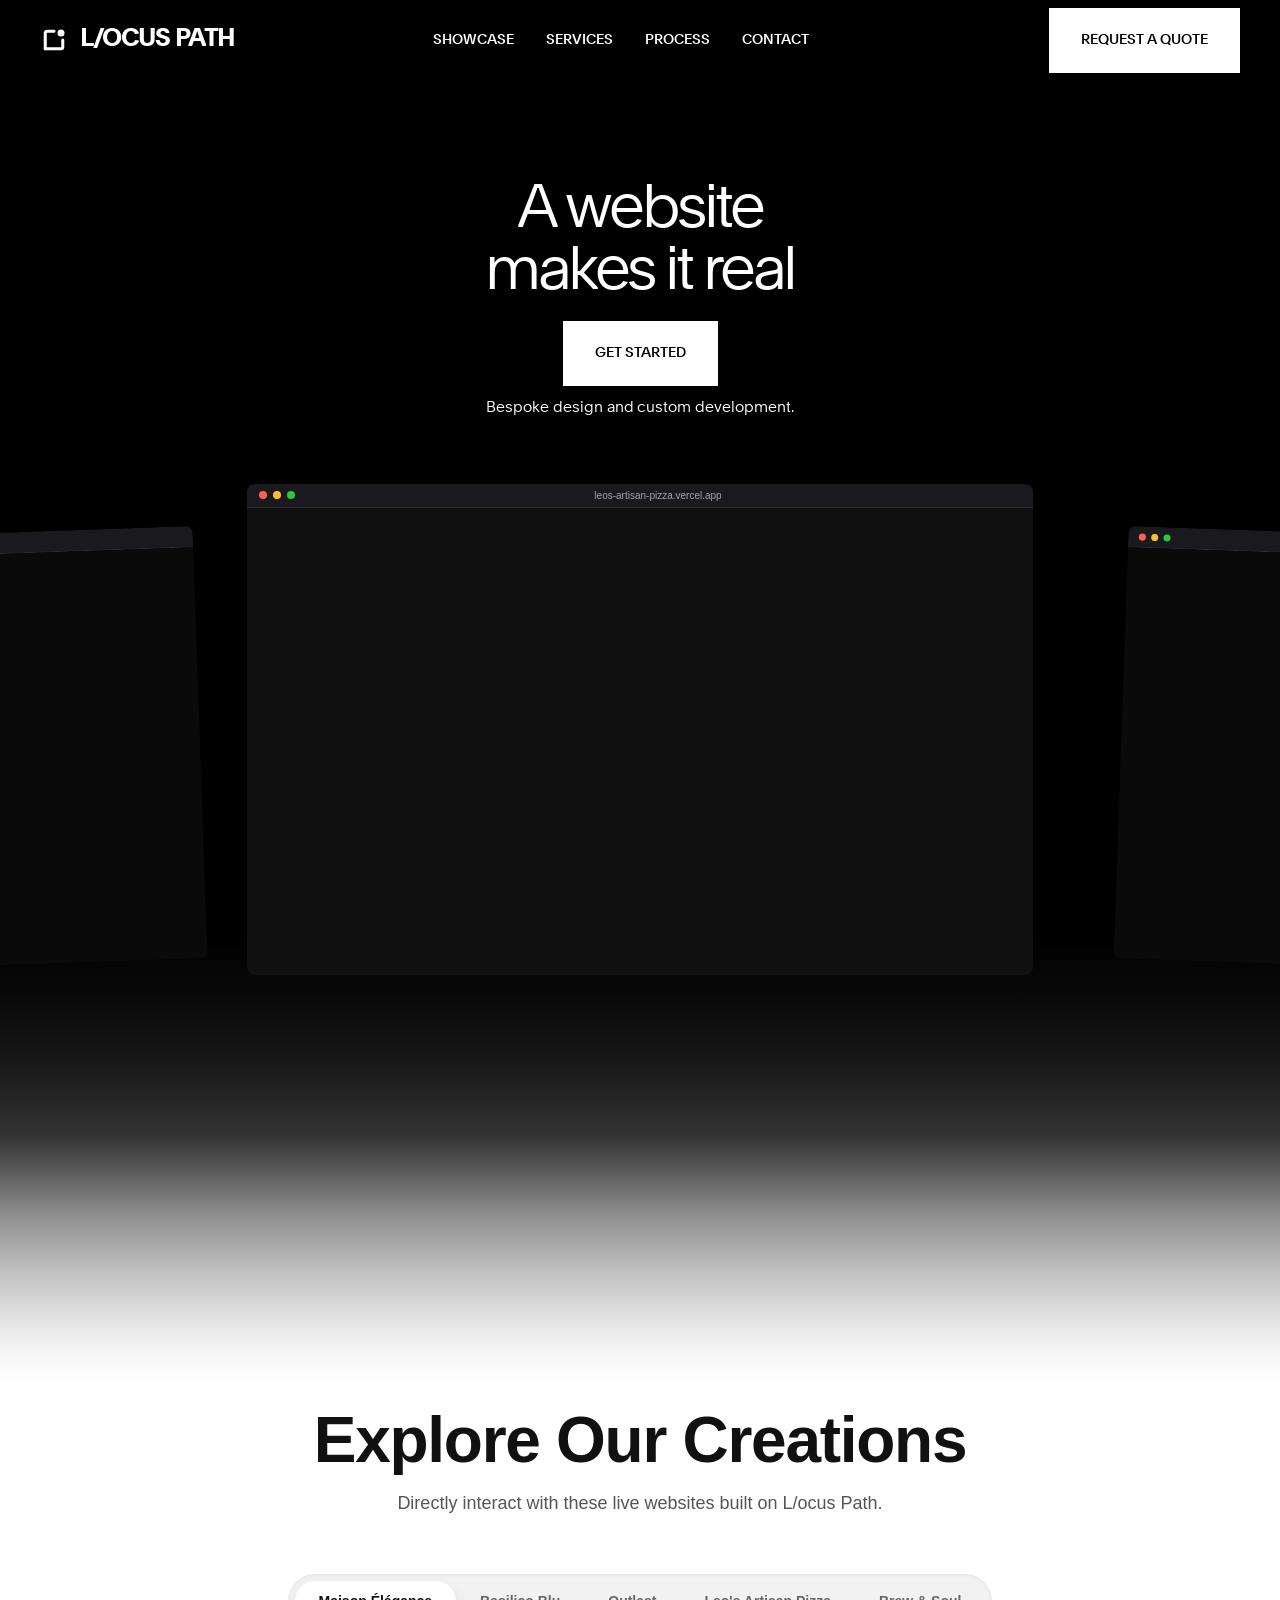
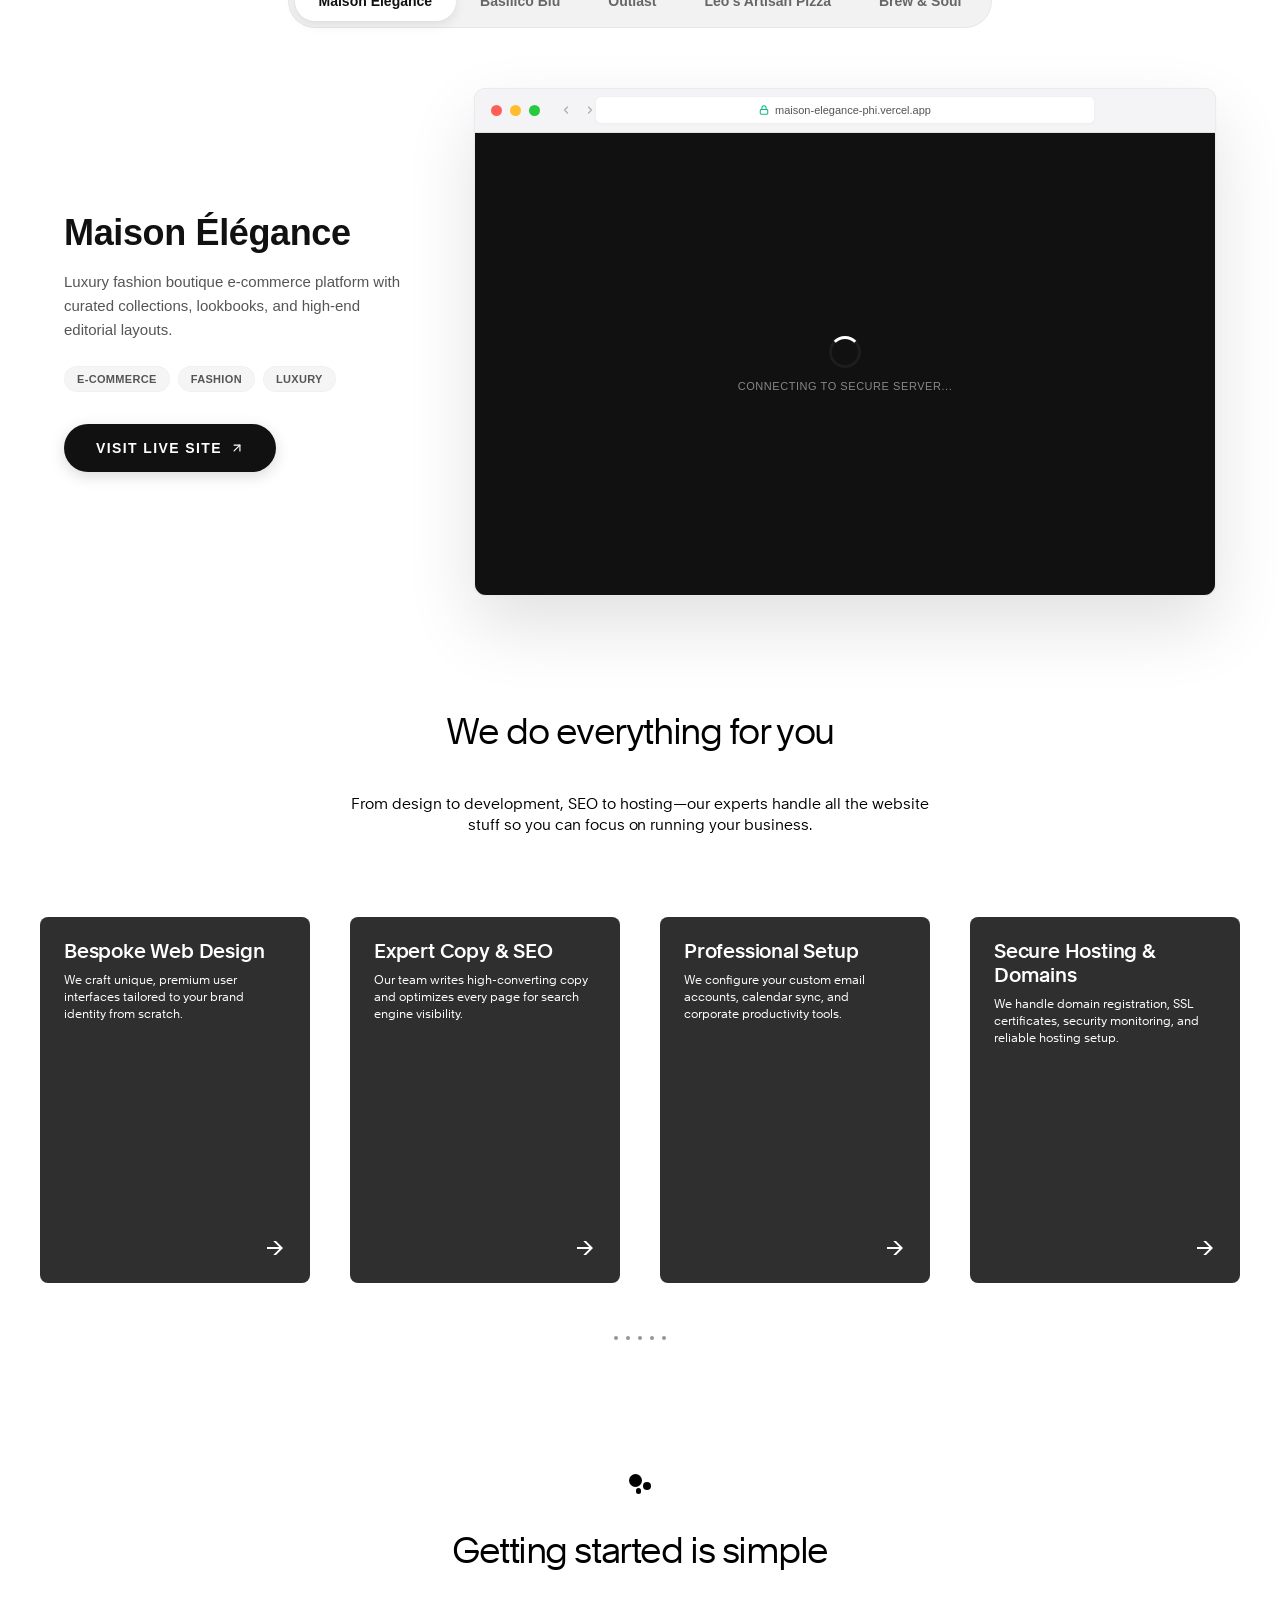
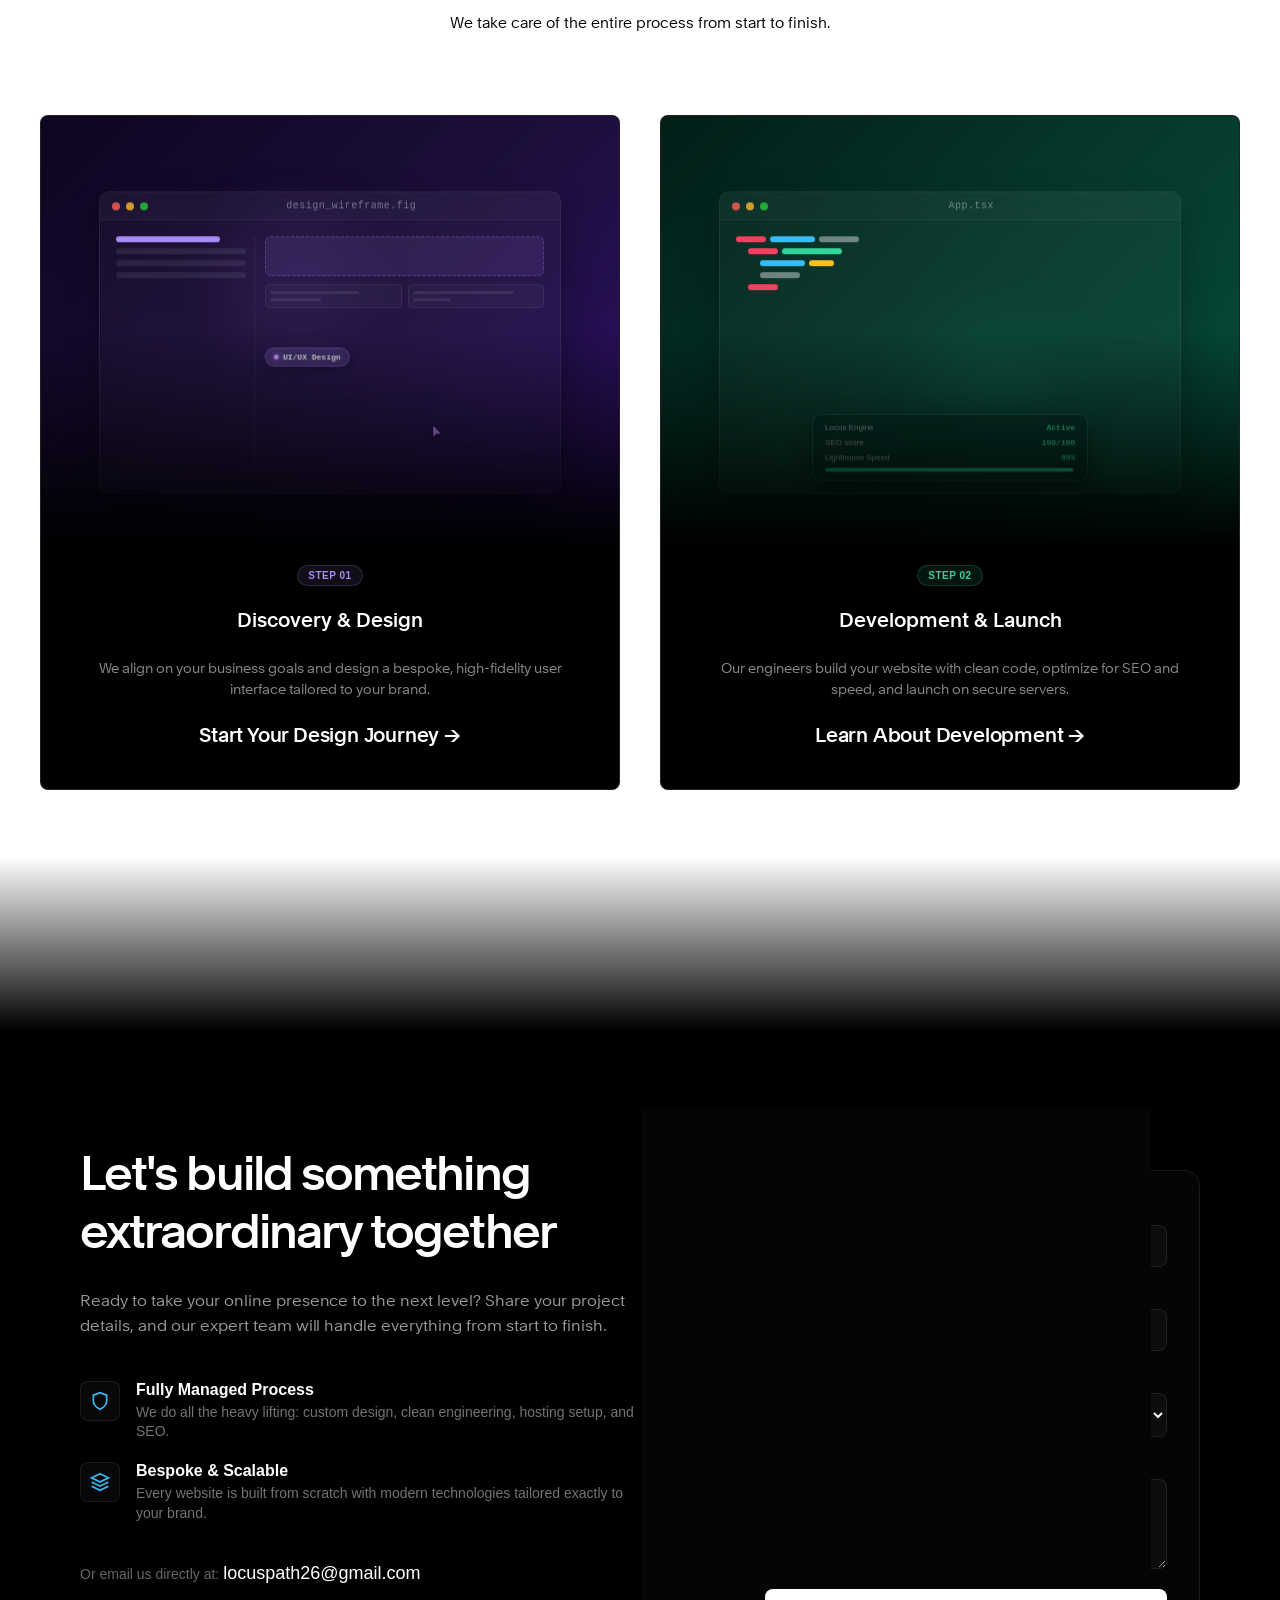
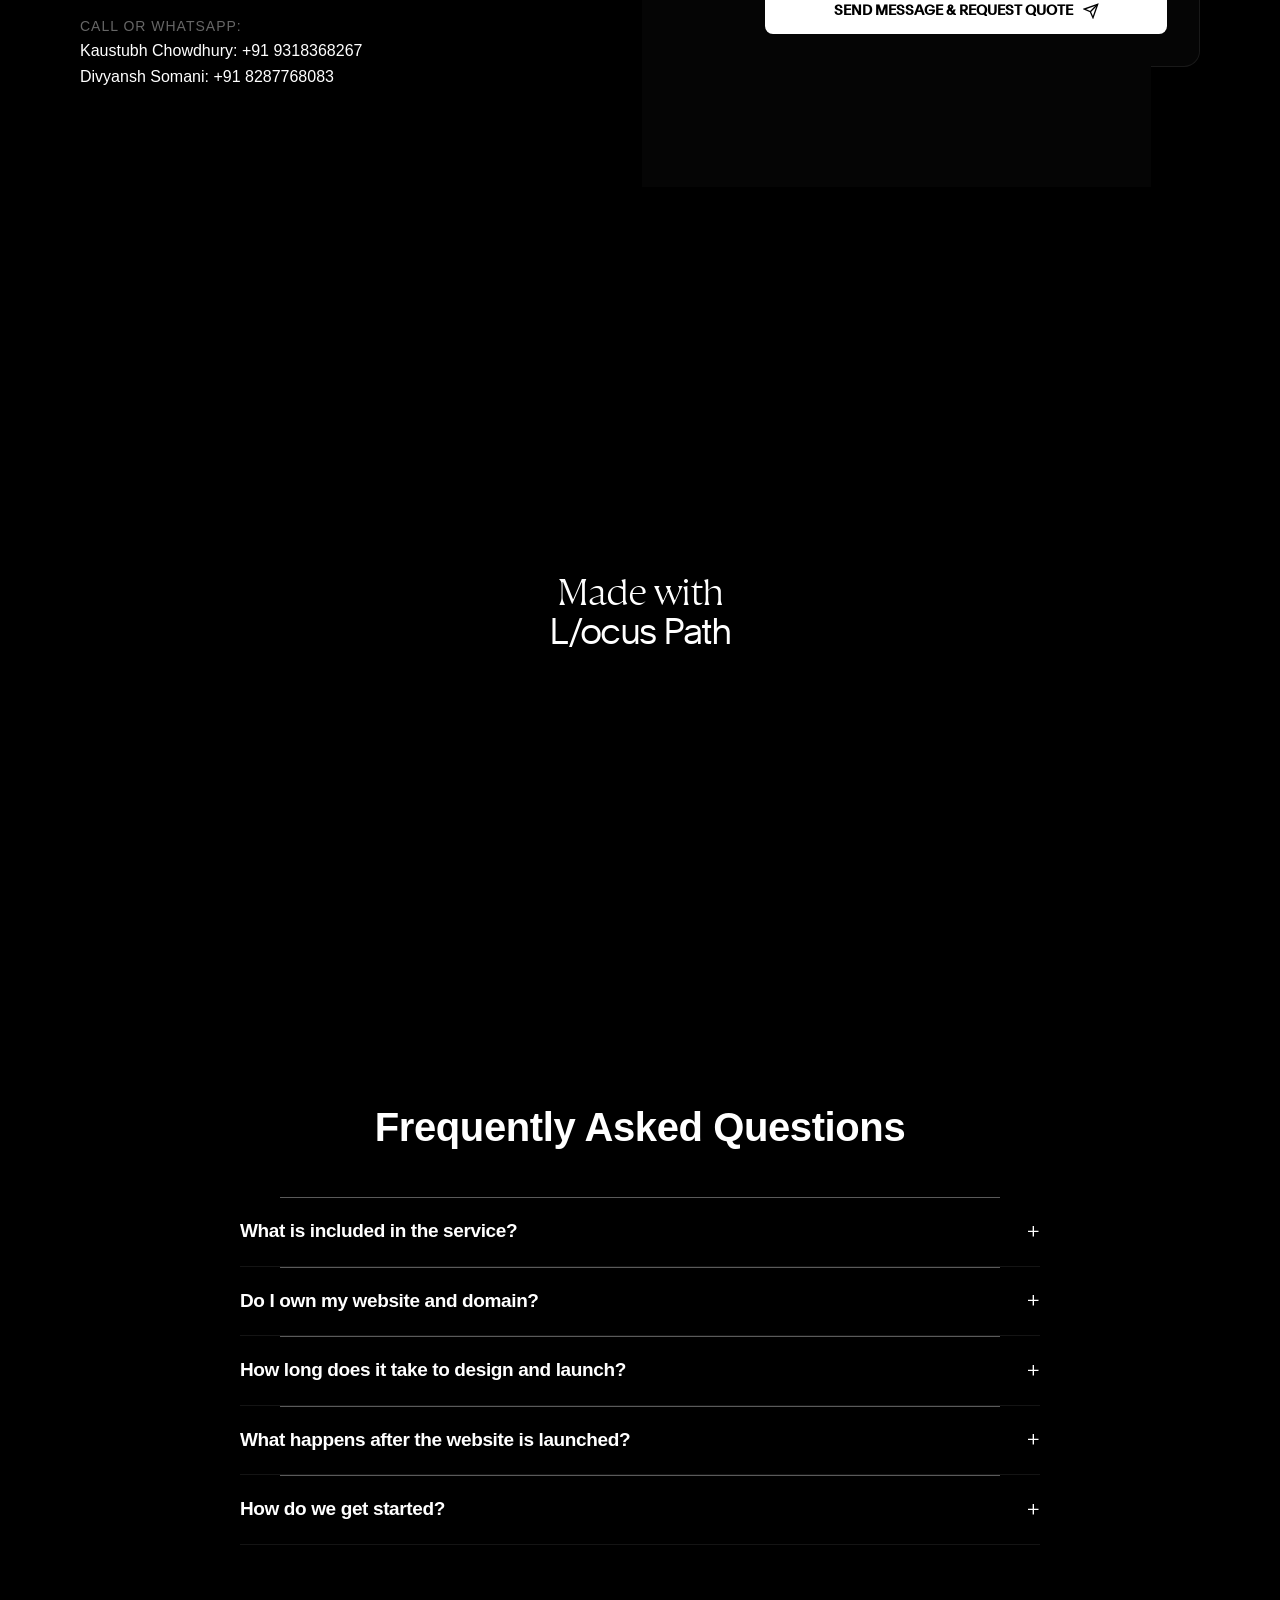
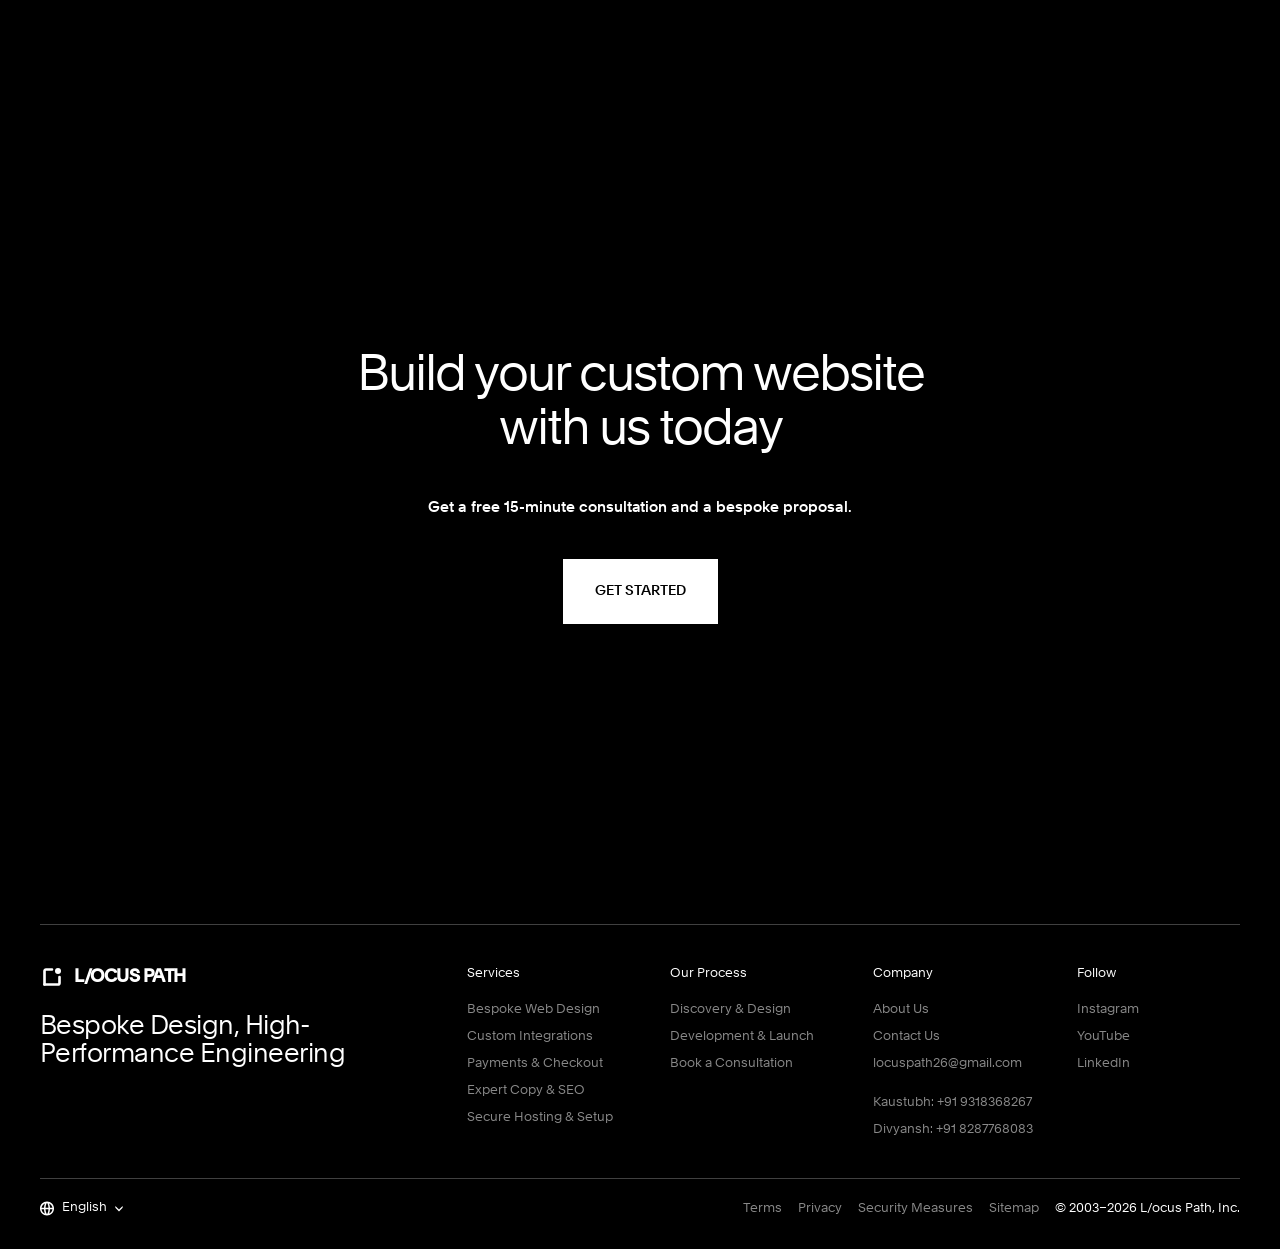
==== commit 33f460f1: "Fix: Sync mobile card dimensions in style block 1 and completely hide custom arrow overrides on mobi" ====
--- a/index.html
+++ b/index.html
@@ -1726,7 +1726,7 @@
       }
       @media (max-width: 768px) {
         .browser-mockup-content {
-          aspect-ratio: 4 / 3;
+          aspect-ratio: 3 / 4 !important;
         }
       }
       .browser-mockup-content iframe {
@@ -1816,8 +1816,8 @@
       /* Mobile Screens */
       @media (max-width: 768px) {
         .angled-carousel {
-          --card-width: 85vw !important; /* Take up 85% of viewport width on mobile */
-          --card-aspect-ratio: 4/3 !important;
+          --card-width: 68vw !important; /* Make cards smaller so adjacent cards are partially visible */
+          --card-aspect-ratio: 1.15 !important;
           --card-height: calc(
             var(--card-width) / (var(--card-aspect-ratio))
           ) !important;
@@ -2677,7 +2677,21 @@
         background: #000 !important;
         overflow: hidden !important;
       }
-    </style>
+
+/* Mobile Screens */
+      @media (max-width: 768px) {
+        .angled-carousel {
+          --card-width: 68vw !important; /* Make cards smaller so adjacent cards are partially visible */
+          --card-aspect-ratio: 1.15 !important;
+          --card-height: calc(
+            var(--card-width) / (var(--card-aspect-ratio))
+          ) !important;
+          margin-bottom: 40px !important;
+        }
+        .angled-carousel__controls {
+          display: none !important; /* Hide artificial arrows to match PC style */
+        }
+      }    </style>
     <div id="homepage-default" data-page-root>
       <header
         id="global-navigation"
@@ -12032,6 +12046,139 @@
             iframe.style.opacity = "1";
           });
         }
+
+        // ----------------------------------------------------
+        // Angled Carousel Navigation and Touch Swipe Logic
+        // ----------------------------------------------------
+        const carouselCards = document.querySelectorAll(".angled-carousel__card");
+        const carouselLeftBtn = document.querySelector(".angled-carousel__controls--left");
+        const carouselRightBtn = document.querySelector(".angled-carousel__controls--right");
+        
+        if (carouselCards.length > 0) {
+          let carouselCurrentIndex = 2; // Center card (Leo's Artisan Pizza) is active by default
+
+          function updateAngledCarousel() {
+            const isMobile = window.innerWidth <= 768;
+            carouselCards.forEach((card, idx) => {
+              const diff = idx - carouselCurrentIndex;
+              let opacity = 0;
+              let transform = "";
+              let zIndex = 0;
+
+              if (diff === 0) {
+                opacity = 1;
+                transform = "translateX(0) translateY(15px) scale(1) rotate(0deg)";
+                zIndex = 5;
+                card.querySelector(".angled-carousel__card-overlay")?.classList.remove("angled-carousel__card-overlay--active");
+              } else if (diff === -1) {
+                opacity = 0.8;
+                transform = isMobile 
+                  ? "translateX(calc(-85% - 8px)) translateY(5%) scale(0.88) rotate(-2deg)"
+                  : "translateX(calc(-100% - 20px)) translateY(5%) scale(0.88) rotate(-2deg)";
+                zIndex = 4;
+                card.querySelector(".angled-carousel__card-overlay")?.classList.add("angled-carousel__card-overlay--active");
+              } else if (diff === 1) {
+                opacity = 0.8;
+                transform = isMobile
+                  ? "translateX(calc(85% + 8px)) translateY(5%) scale(0.88) rotate(2deg)"
+                  : "translateX(calc(100% + 20px)) translateY(5%) scale(0.88) rotate(2deg)";
+                zIndex = 4;
+                card.querySelector(".angled-carousel__card-overlay")?.classList.add("angled-carousel__card-overlay--active");
+              } else if (diff === -2) {
+                opacity = 0.5;
+                transform = isMobile
+                  ? "translateX(calc(-170% - 16px)) translateY(10%) scale(0.8) rotate(-4deg)"
+                  : "translateX(-200%) translateY(10%) scale(0.8) rotate(-4deg)";
+                zIndex = 3;
+                card.querySelector(".angled-carousel__card-overlay")?.classList.add("angled-carousel__card-overlay--active");
+              } else if (diff === 2) {
+                opacity = 0.5;
+                transform = isMobile
+                  ? "translateX(calc(170% + 16px)) translateY(10%) scale(0.8) rotate(4deg)"
+                  : "translateX(200%) translateY(10%) scale(0.8) rotate(4deg)";
+                zIndex = 3;
+                card.querySelector(".angled-carousel__card-overlay")?.classList.add("angled-carousel__card-overlay--active");
+              } else {
+                opacity = 0;
+                transform = diff < 0 ? "translateX(-300%)" : "translateX(300%)";
+                zIndex = 1;
+              }
+
+              card.style.opacity = opacity;
+              card.style.transform = transform;
+              card.style.zIndex = zIndex;
+            });
+          }
+
+          // Initial Render
+          updateAngledCarousel();
+
+          // Click handler to slide background cards to center (exactly like PC)
+          carouselCards.forEach((card, idx) => {
+            card.addEventListener("click", function (e) {
+              const diff = idx - carouselCurrentIndex;
+              if (diff !== 0) {
+                e.preventDefault();
+                e.stopPropagation();
+                carouselCurrentIndex = idx;
+                updateAngledCarousel();
+              }
+            });
+          });
+
+          // PC Left Control Click
+          if (carouselLeftBtn) {
+            carouselLeftBtn.addEventListener("click", function (e) {
+              e.preventDefault();
+              e.stopPropagation();
+              if (carouselCurrentIndex > 0) {
+                carouselCurrentIndex--;
+                updateAngledCarousel();
+              }
+            });
+          }
+
+          // PC Right Control Click
+          if (carouselRightBtn) {
+            carouselRightBtn.addEventListener("click", function (e) {
+              e.preventDefault();
+              e.stopPropagation();
+              if (carouselCurrentIndex < carouselCards.length - 1) {
+                carouselCurrentIndex++;
+                updateAngledCarousel();
+              }
+            });
+          }
+
+          // Swipe support on Mobile Touchscreens
+          const carouselContainer = document.querySelector(".angled-carousel");
+          if (carouselContainer) {
+            let touchStartX = 0;
+            let touchEndX = 0;
+
+            carouselContainer.addEventListener("touchstart", function (e) {
+              touchStartX = e.changedTouches[0].screenX;
+            }, { passive: true });
+
+            carouselContainer.addEventListener("touchend", function (e) {
+              touchEndX = e.changedTouches[0].screenX;
+              const swipeThreshold = 40;
+              if (touchEndX < touchStartX - swipeThreshold) {
+                // Swipe Left -> Next card
+                if (carouselCurrentIndex < carouselCards.length - 1) {
+                  carouselCurrentIndex++;
+                  updateAngledCarousel();
+                }
+              } else if (touchEndX > touchStartX + swipeThreshold) {
+                // Swipe Right -> Previous card
+                if (carouselCurrentIndex > 0) {
+                  carouselCurrentIndex--;
+                  updateAngledCarousel();
+                }
+              }
+            }, { passive: true });
+          }
+        }
       });
     </script>
 
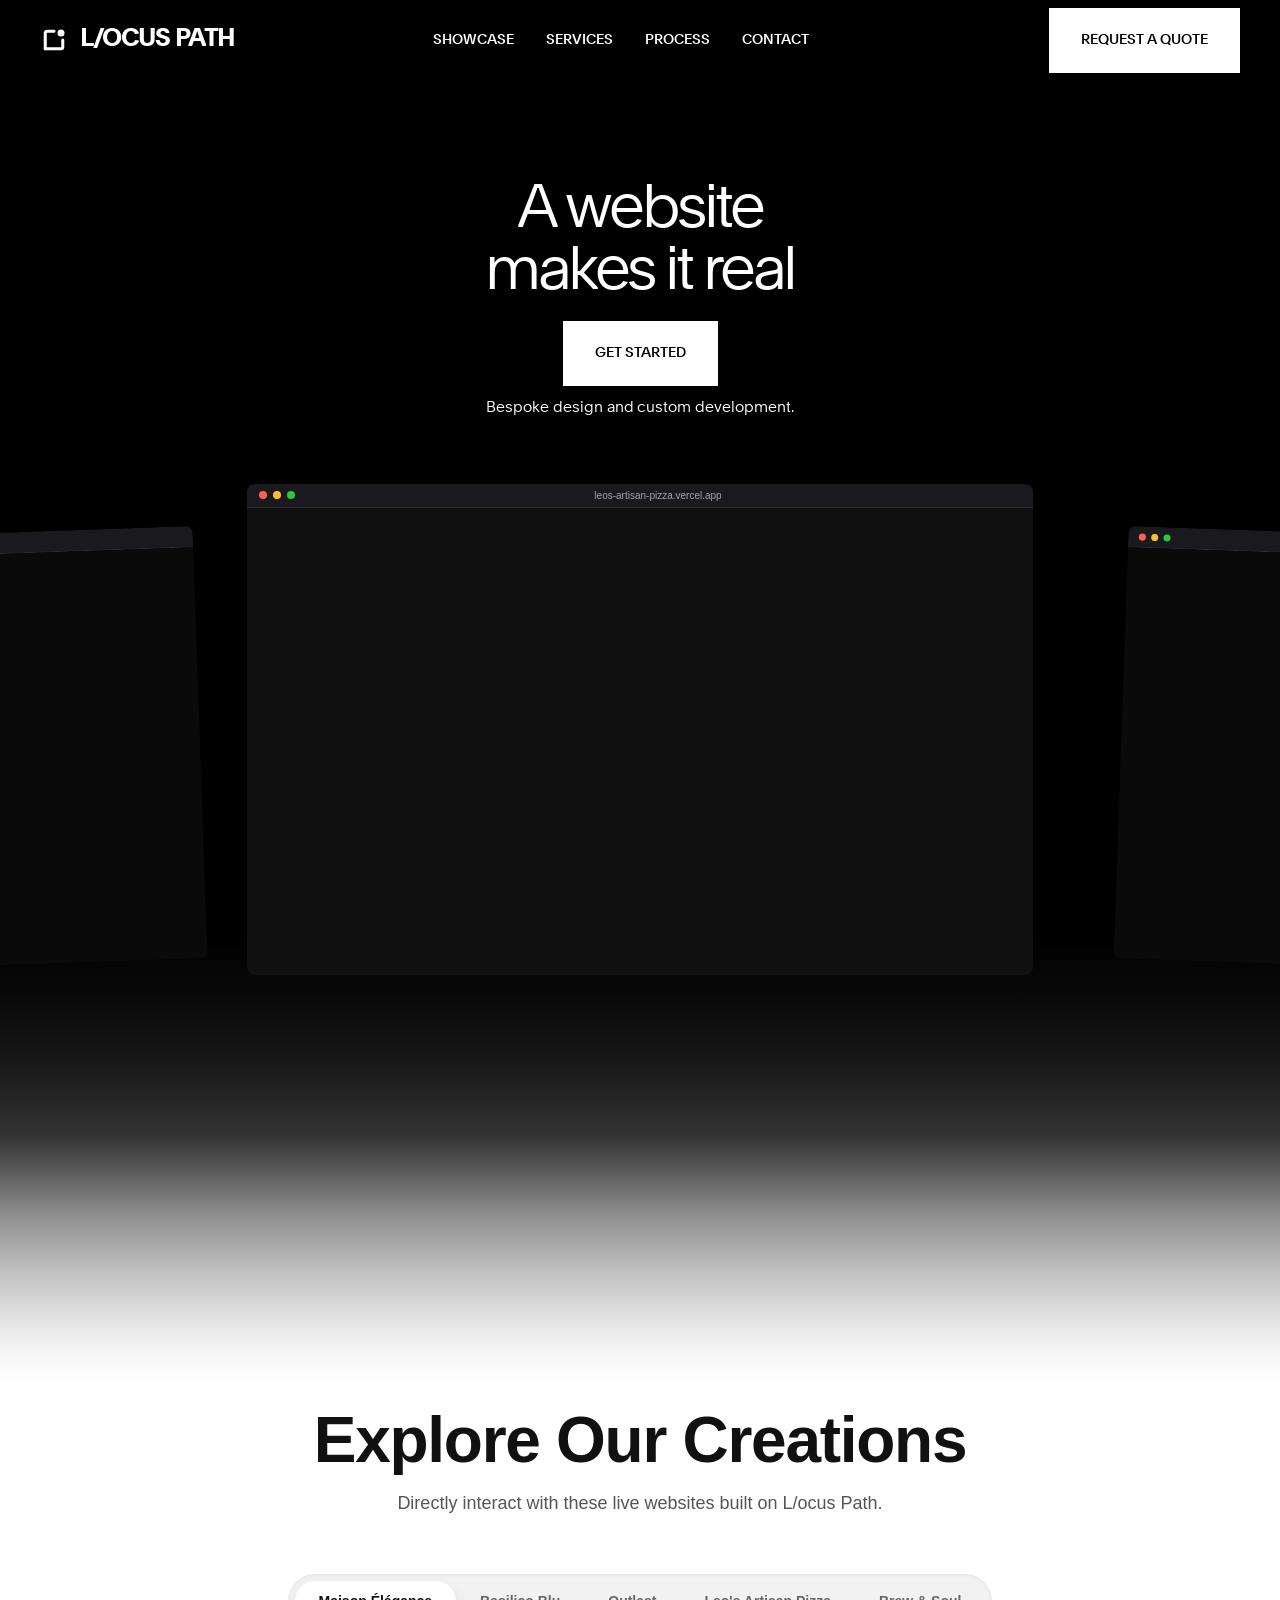
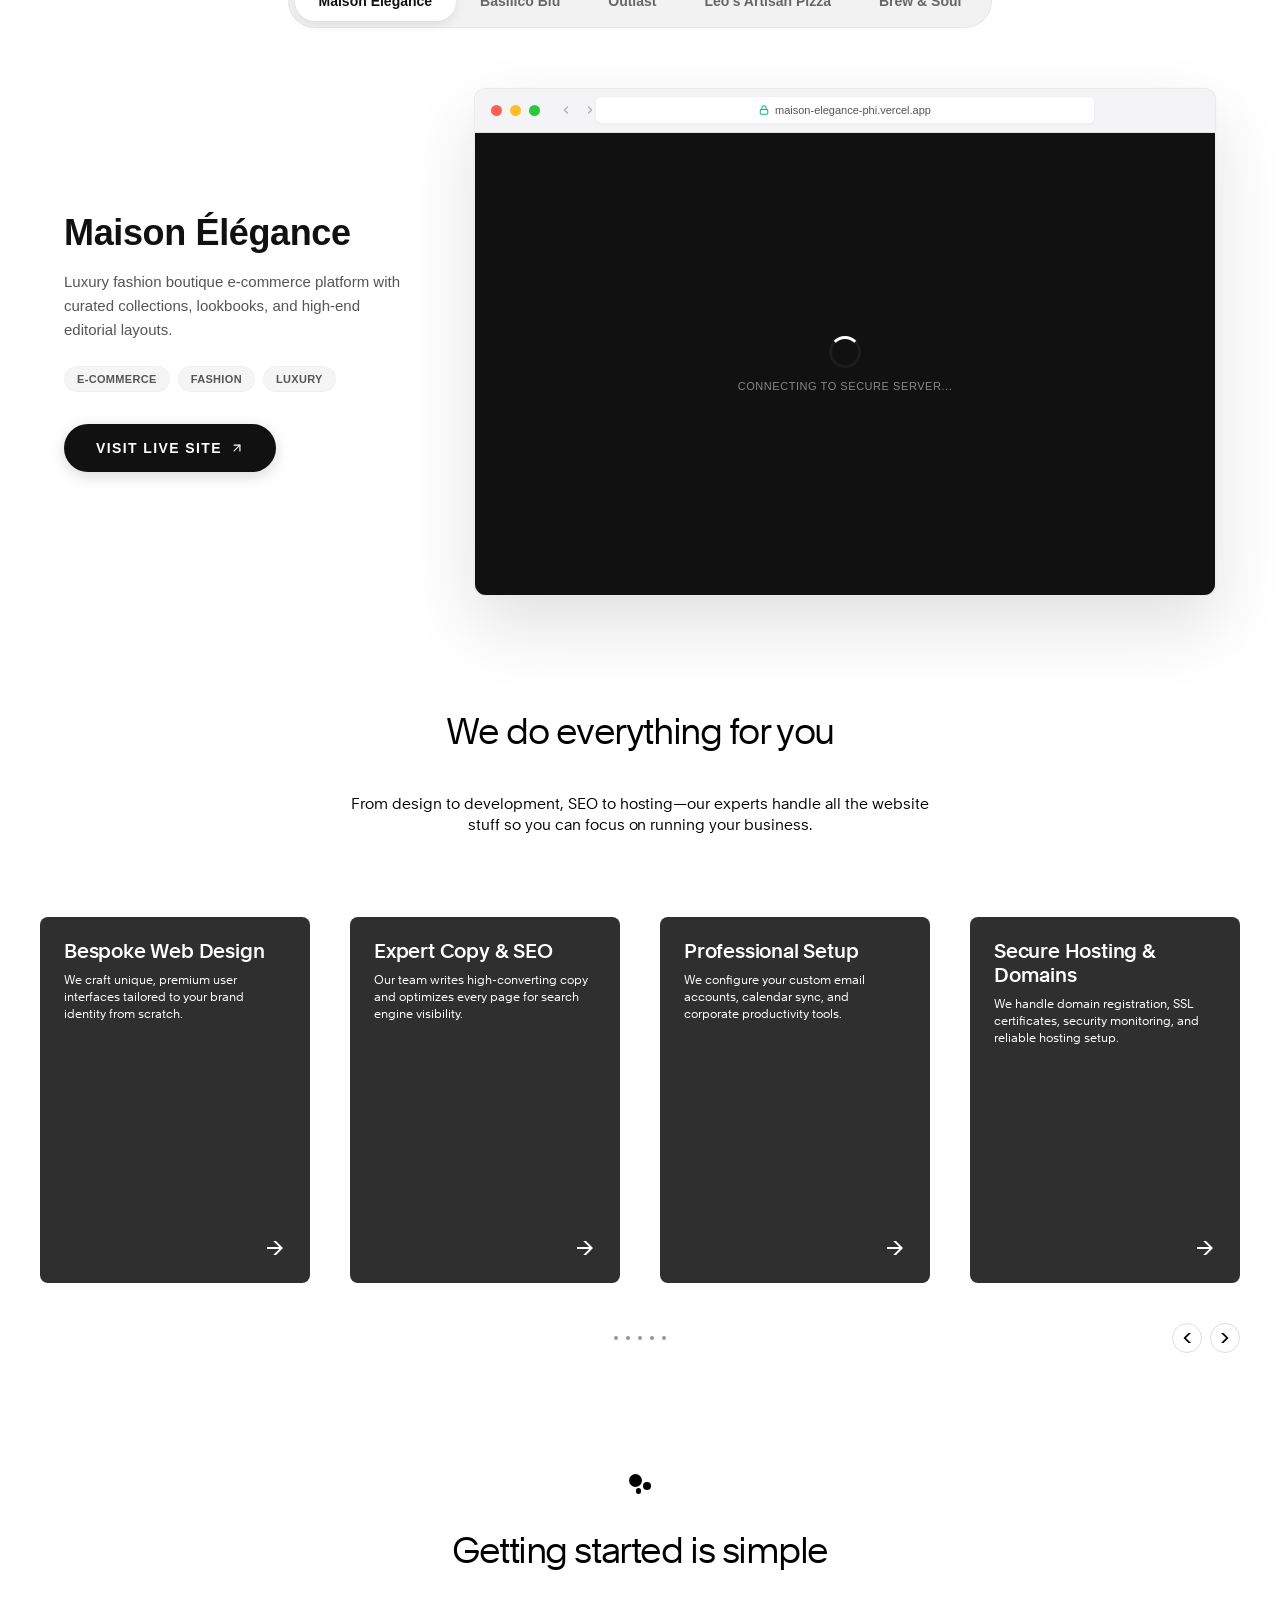
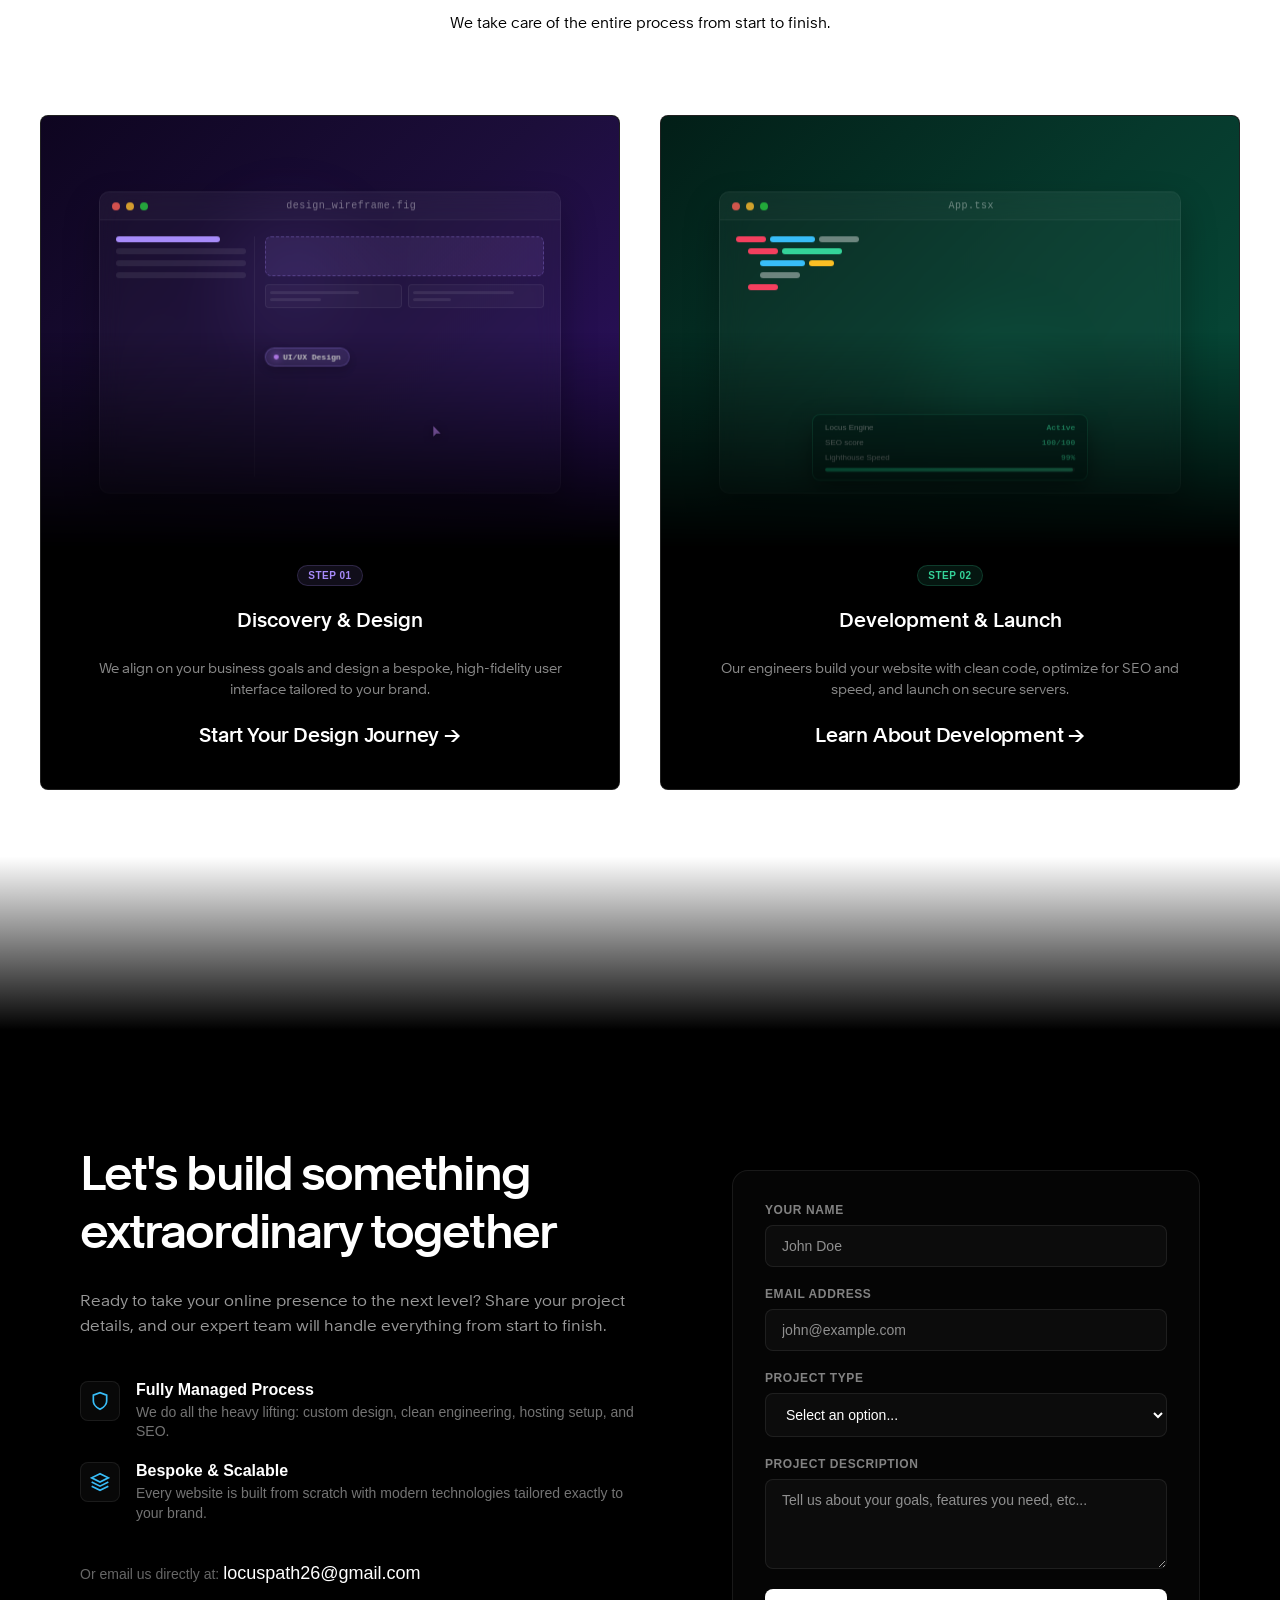
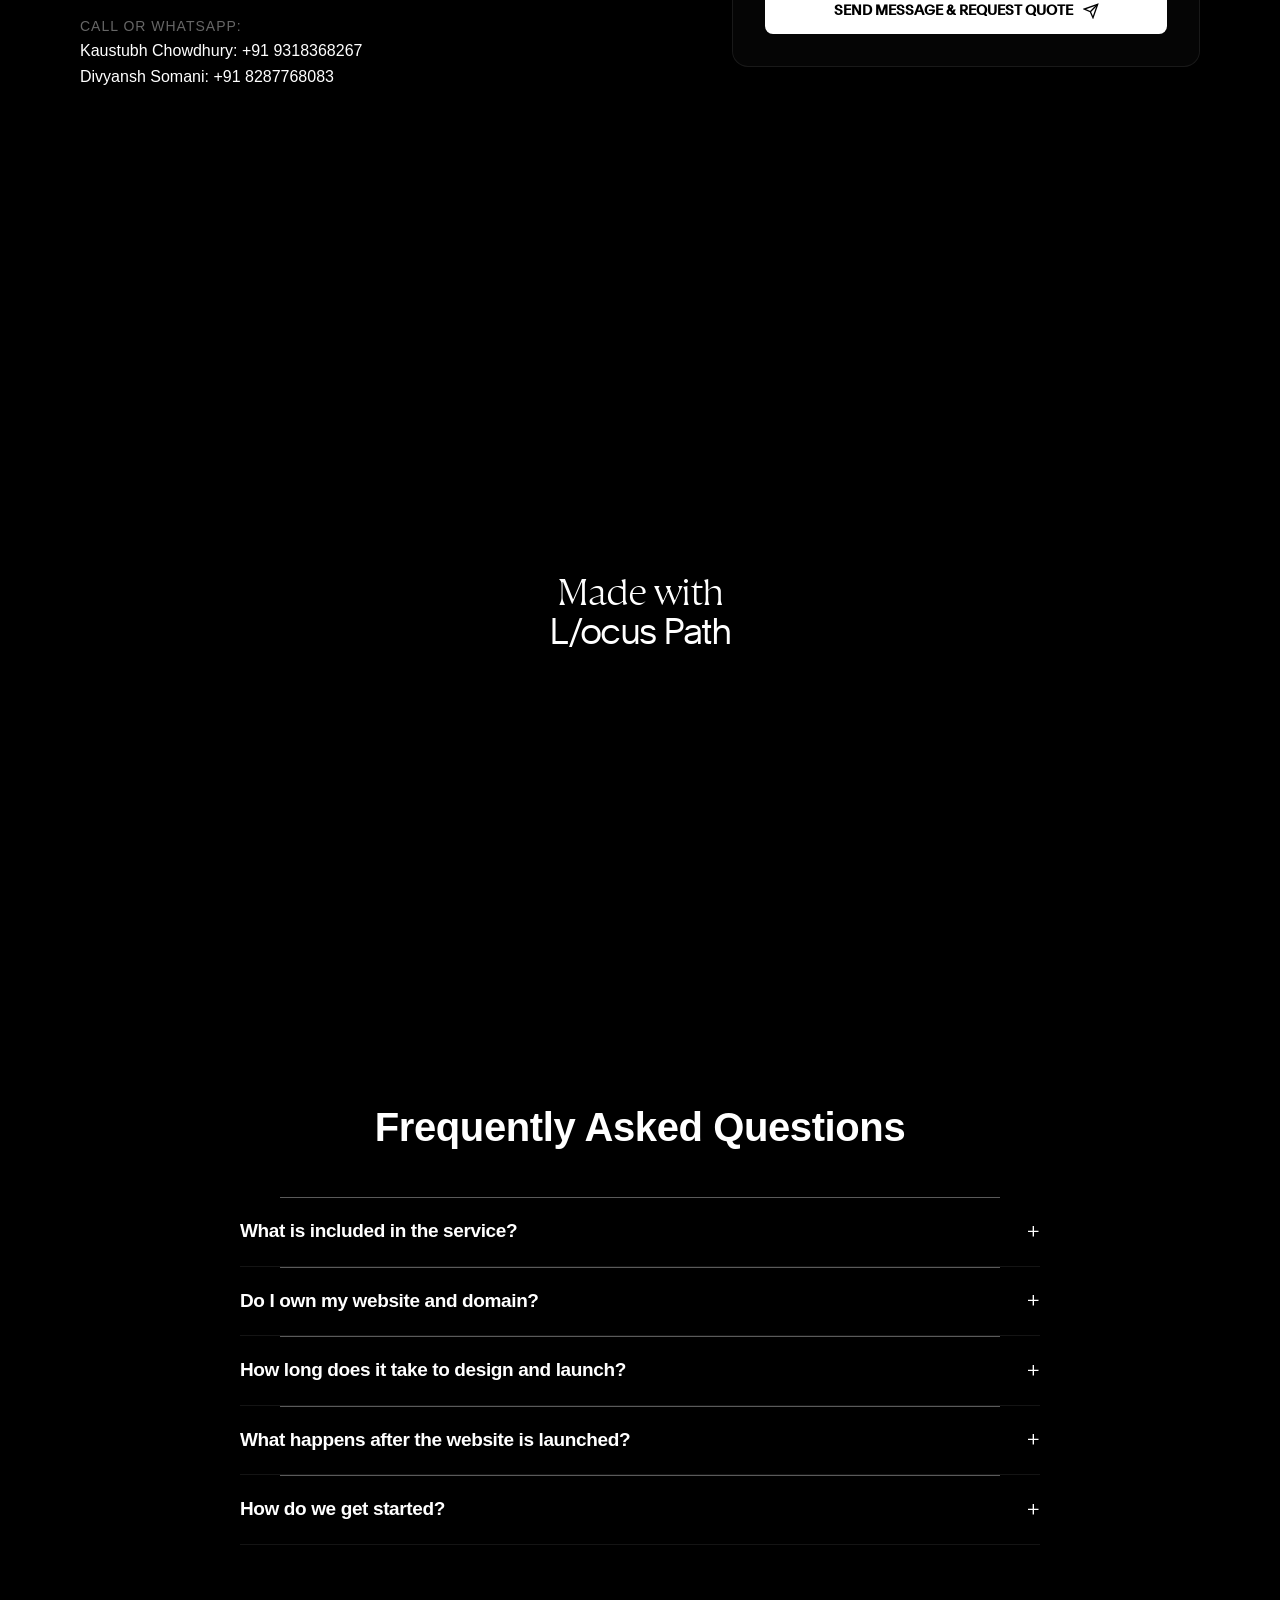
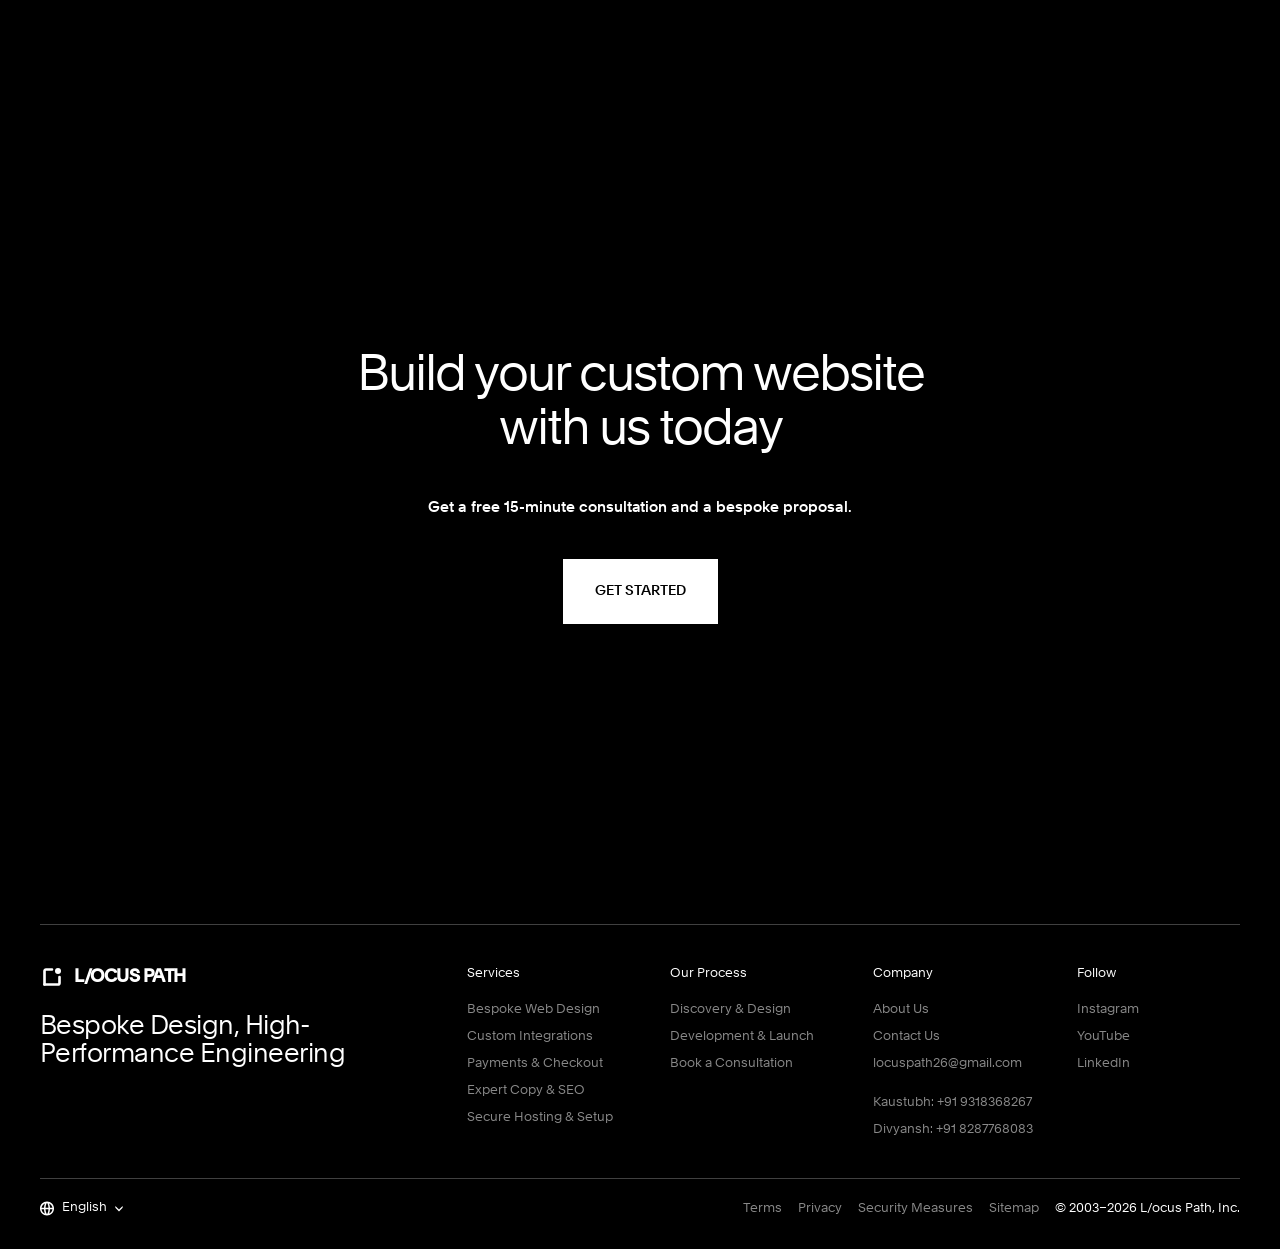
==== commit 42f52a98: "Fix: Enable infinite looping and wrapping transitions on the angled carousel for swiping and click a" ====
--- a/index.html
+++ b/index.html
@@ -12048,7 +12048,7 @@
         }
 
         // ----------------------------------------------------
-        // Angled Carousel Navigation and Touch Swipe Logic
+        // Angled Carousel Navigation and Touch Swipe Logic (Infinite Loop)
         // ----------------------------------------------------
         const carouselCards = document.querySelectorAll(".angled-carousel__card");
         const carouselLeftBtn = document.querySelector(".angled-carousel__controls--left");
@@ -12060,7 +12060,15 @@
           function updateAngledCarousel() {
             const isMobile = window.innerWidth <= 768;
             carouselCards.forEach((card, idx) => {
-              const diff = idx - carouselCurrentIndex;
+              let diff = idx - carouselCurrentIndex;
+
+              // Wrap diff to the range [-2, 2] for infinite looping
+              if (diff > 2) {
+                diff -= 5;
+              } else if (diff < -2) {
+                diff += 5;
+              }
+
               let opacity = 0;
               let transform = "";
               let zIndex = 0;
@@ -12126,31 +12134,27 @@
             });
           });
 
-          // PC Left Control Click
+          // PC Left Control Click (Infinite loop)
           if (carouselLeftBtn) {
             carouselLeftBtn.addEventListener("click", function (e) {
               e.preventDefault();
               e.stopPropagation();
-              if (carouselCurrentIndex > 0) {
-                carouselCurrentIndex--;
-                updateAngledCarousel();
-              }
+              carouselCurrentIndex = (carouselCurrentIndex > 0) ? carouselCurrentIndex - 1 : carouselCards.length - 1;
+              updateAngledCarousel();
             });
           }
 
-          // PC Right Control Click
+          // PC Right Control Click (Infinite loop)
           if (carouselRightBtn) {
             carouselRightBtn.addEventListener("click", function (e) {
               e.preventDefault();
               e.stopPropagation();
-              if (carouselCurrentIndex < carouselCards.length - 1) {
-                carouselCurrentIndex++;
-                updateAngledCarousel();
-              }
+              carouselCurrentIndex = (carouselCurrentIndex < carouselCards.length - 1) ? carouselCurrentIndex + 1 : 0;
+              updateAngledCarousel();
             });
           }
 
-          // Swipe support on Mobile Touchscreens
+          // Swipe support on Mobile Touchscreens (Infinite loop)
           const carouselContainer = document.querySelector(".angled-carousel");
           if (carouselContainer) {
             let touchStartX = 0;
@@ -12164,17 +12168,13 @@
               touchEndX = e.changedTouches[0].screenX;
               const swipeThreshold = 40;
               if (touchEndX < touchStartX - swipeThreshold) {
-                // Swipe Left -> Next card
-                if (carouselCurrentIndex < carouselCards.length - 1) {
-                  carouselCurrentIndex++;
-                  updateAngledCarousel();
-                }
+                // Swipe Left -> Next card (looping)
+                carouselCurrentIndex = (carouselCurrentIndex < carouselCards.length - 1) ? carouselCurrentIndex + 1 : 0;
+                updateAngledCarousel();
               } else if (touchEndX > touchStartX + swipeThreshold) {
-                // Swipe Right -> Previous card
-                if (carouselCurrentIndex > 0) {
-                  carouselCurrentIndex--;
-                  updateAngledCarousel();
-                }
+                // Swipe Right -> Previous card (looping)
+                carouselCurrentIndex = (carouselCurrentIndex > 0) ? carouselCurrentIndex - 1 : carouselCards.length - 1;
+                updateAngledCarousel();
               }
             }, { passive: true });
           }
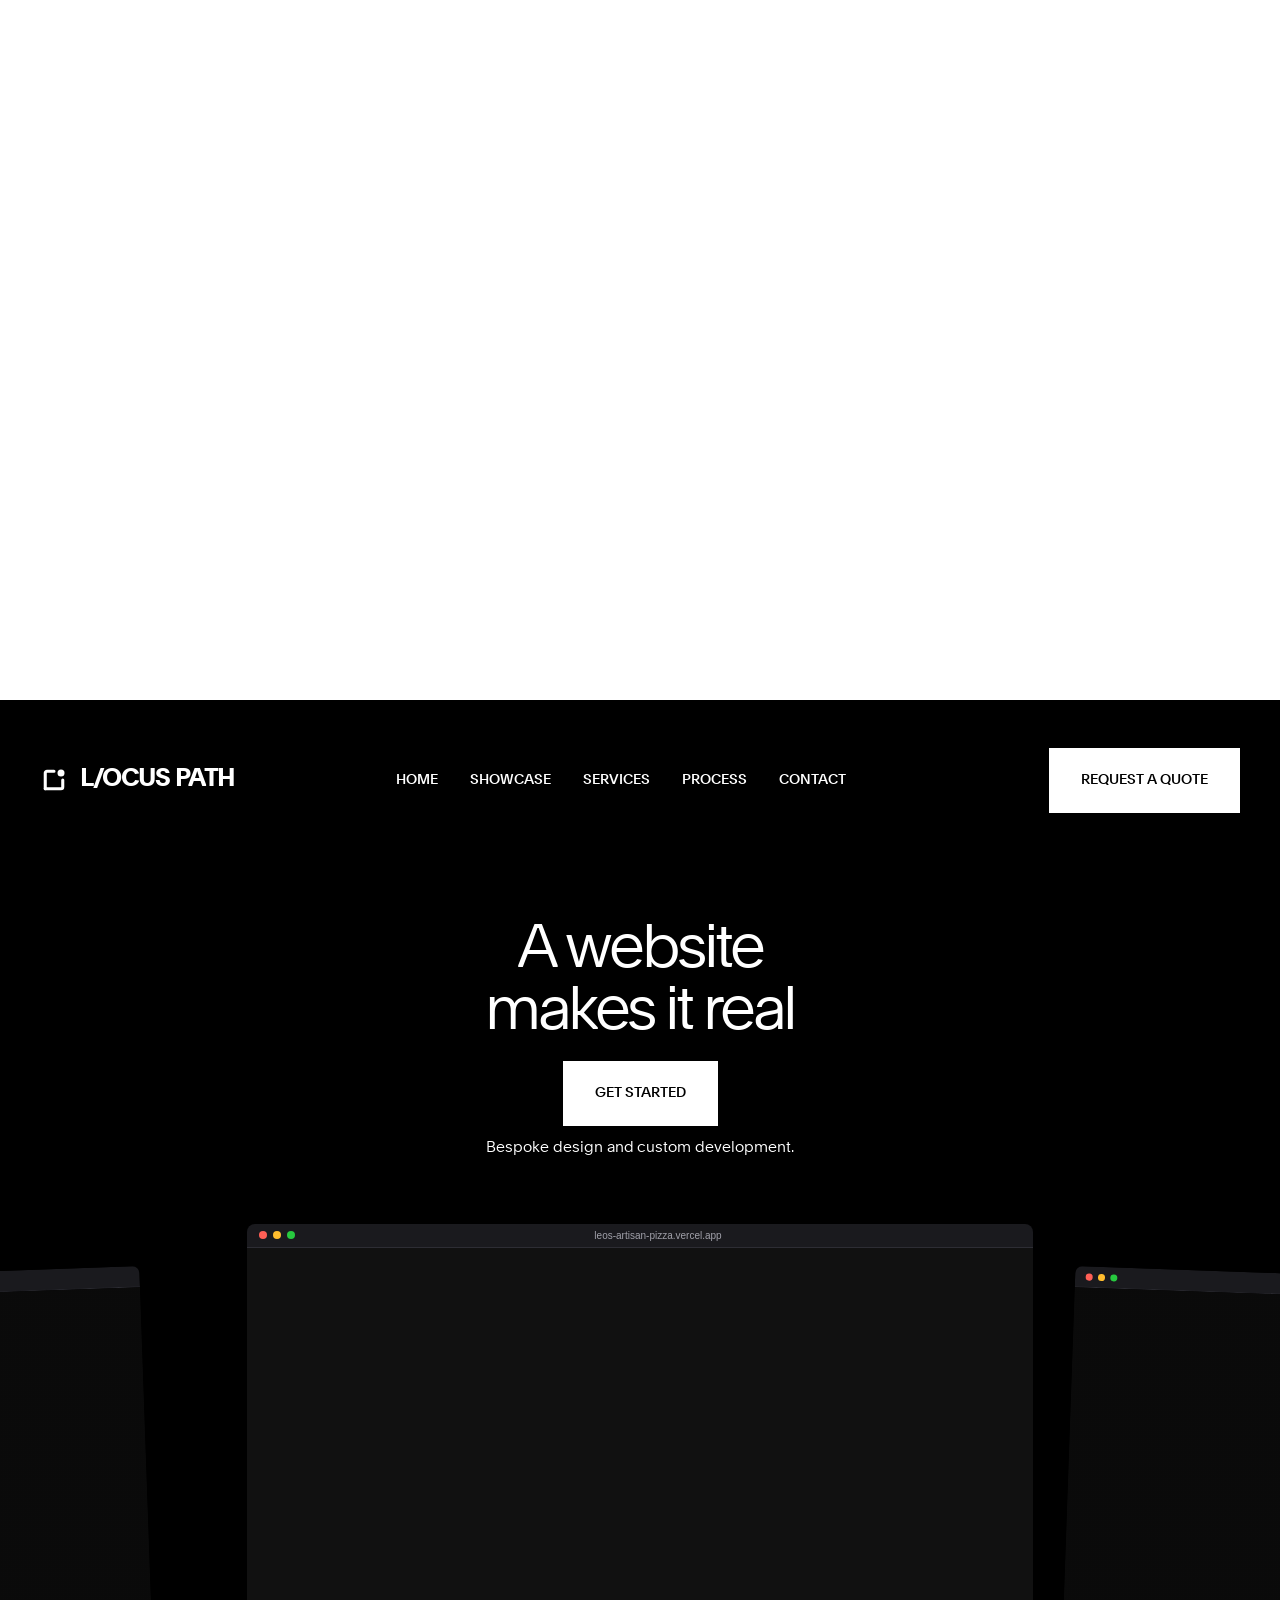
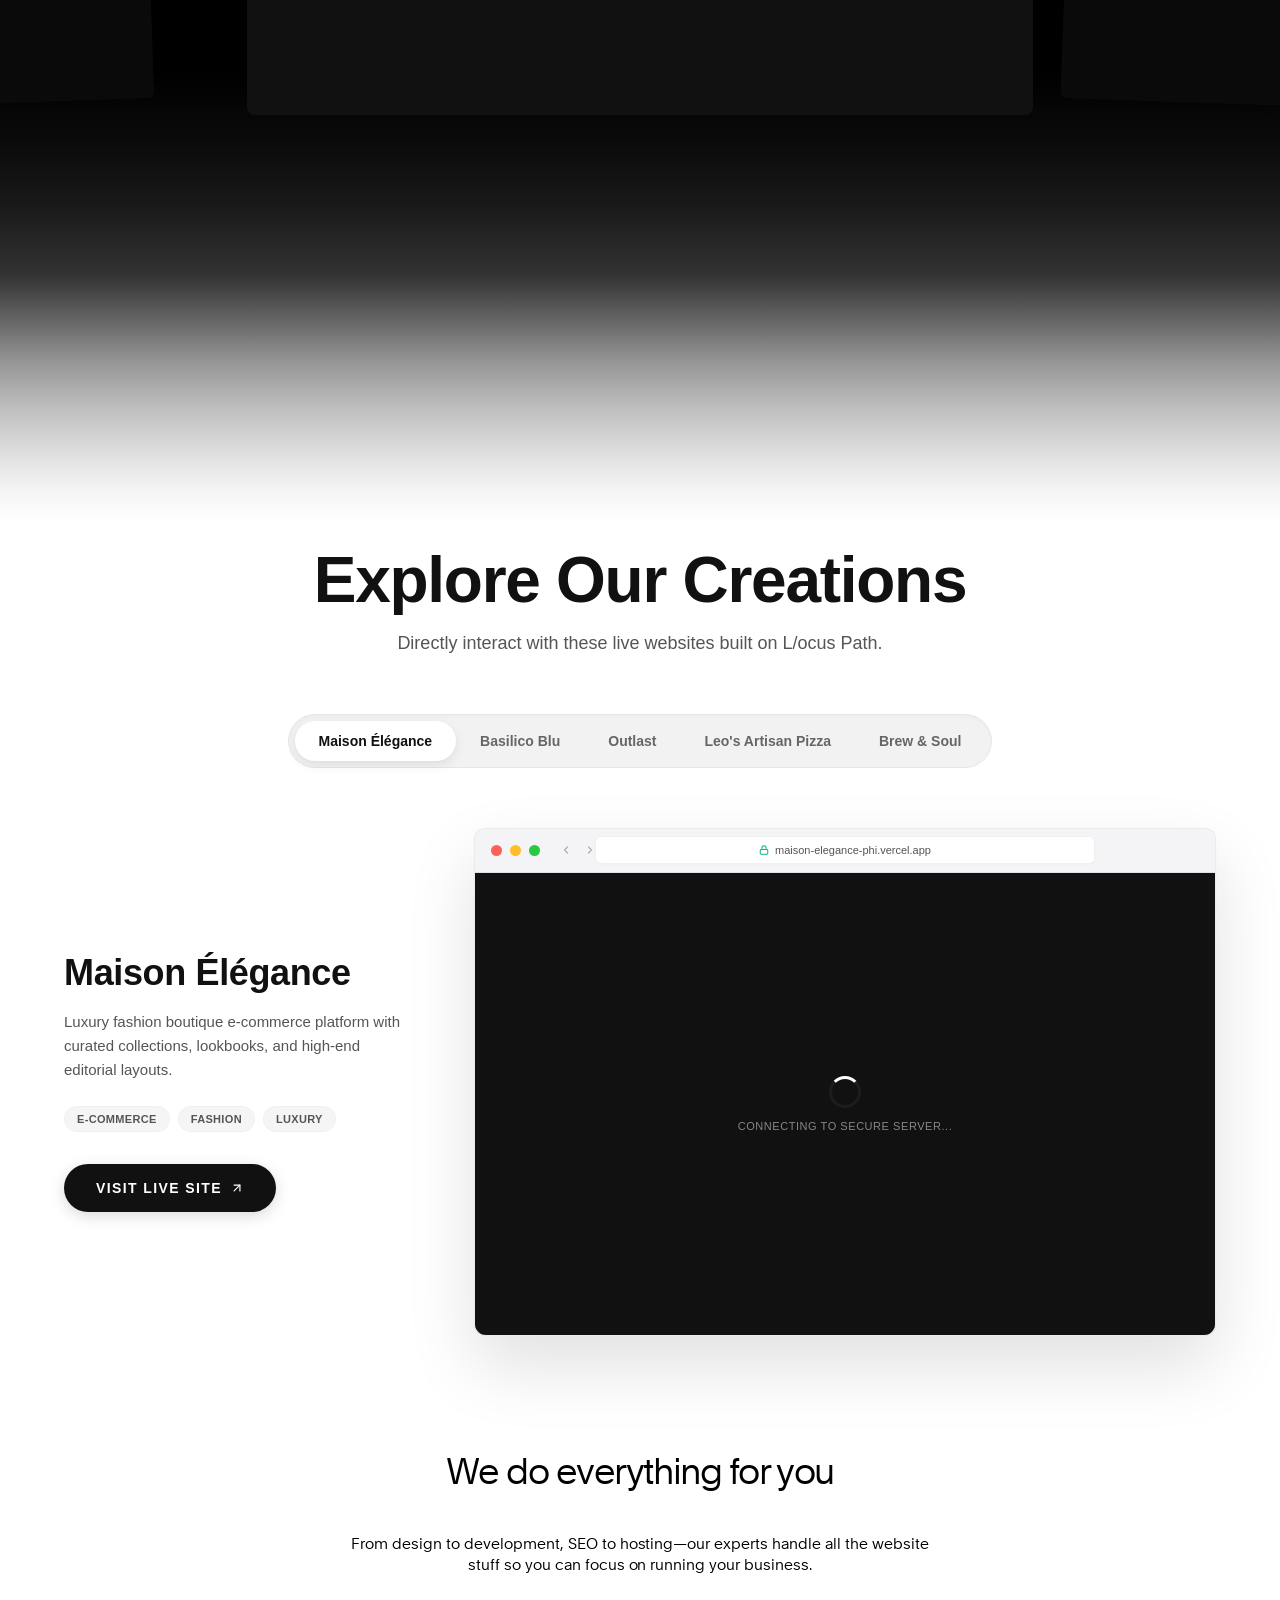
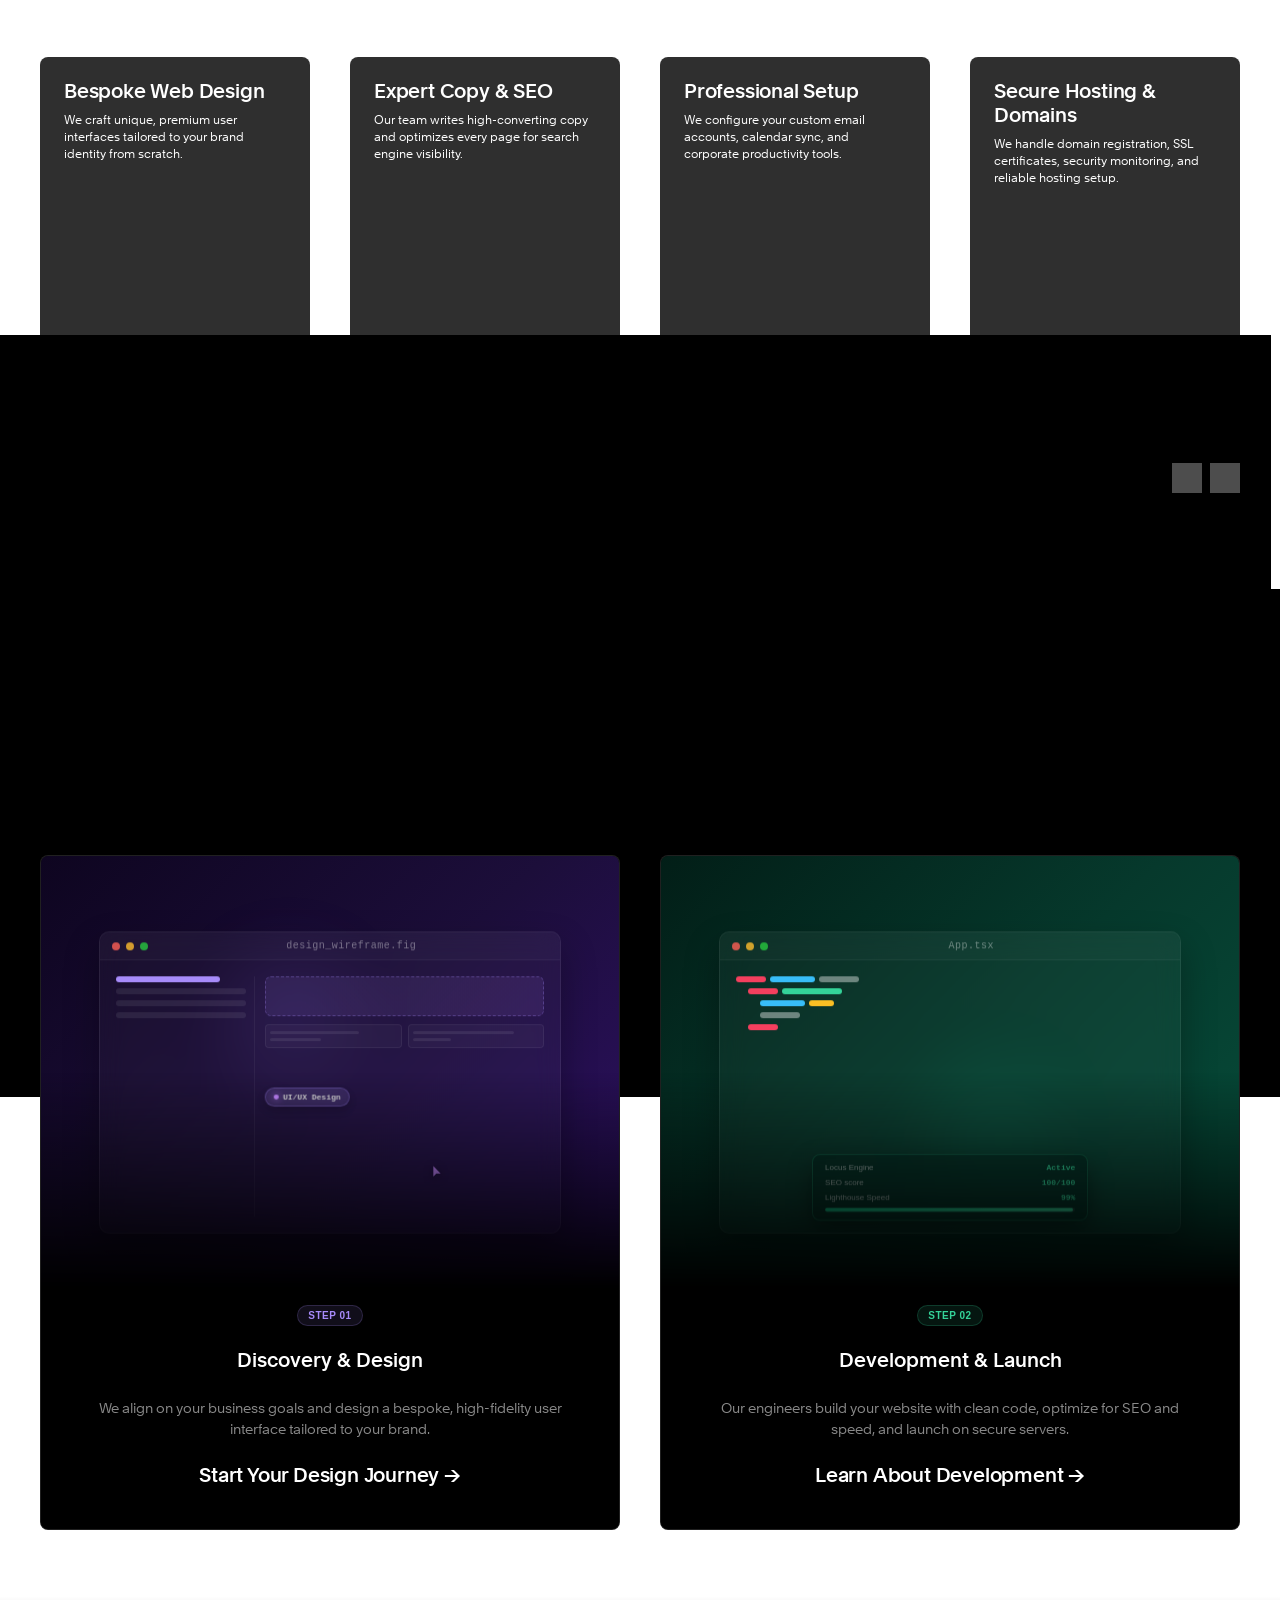
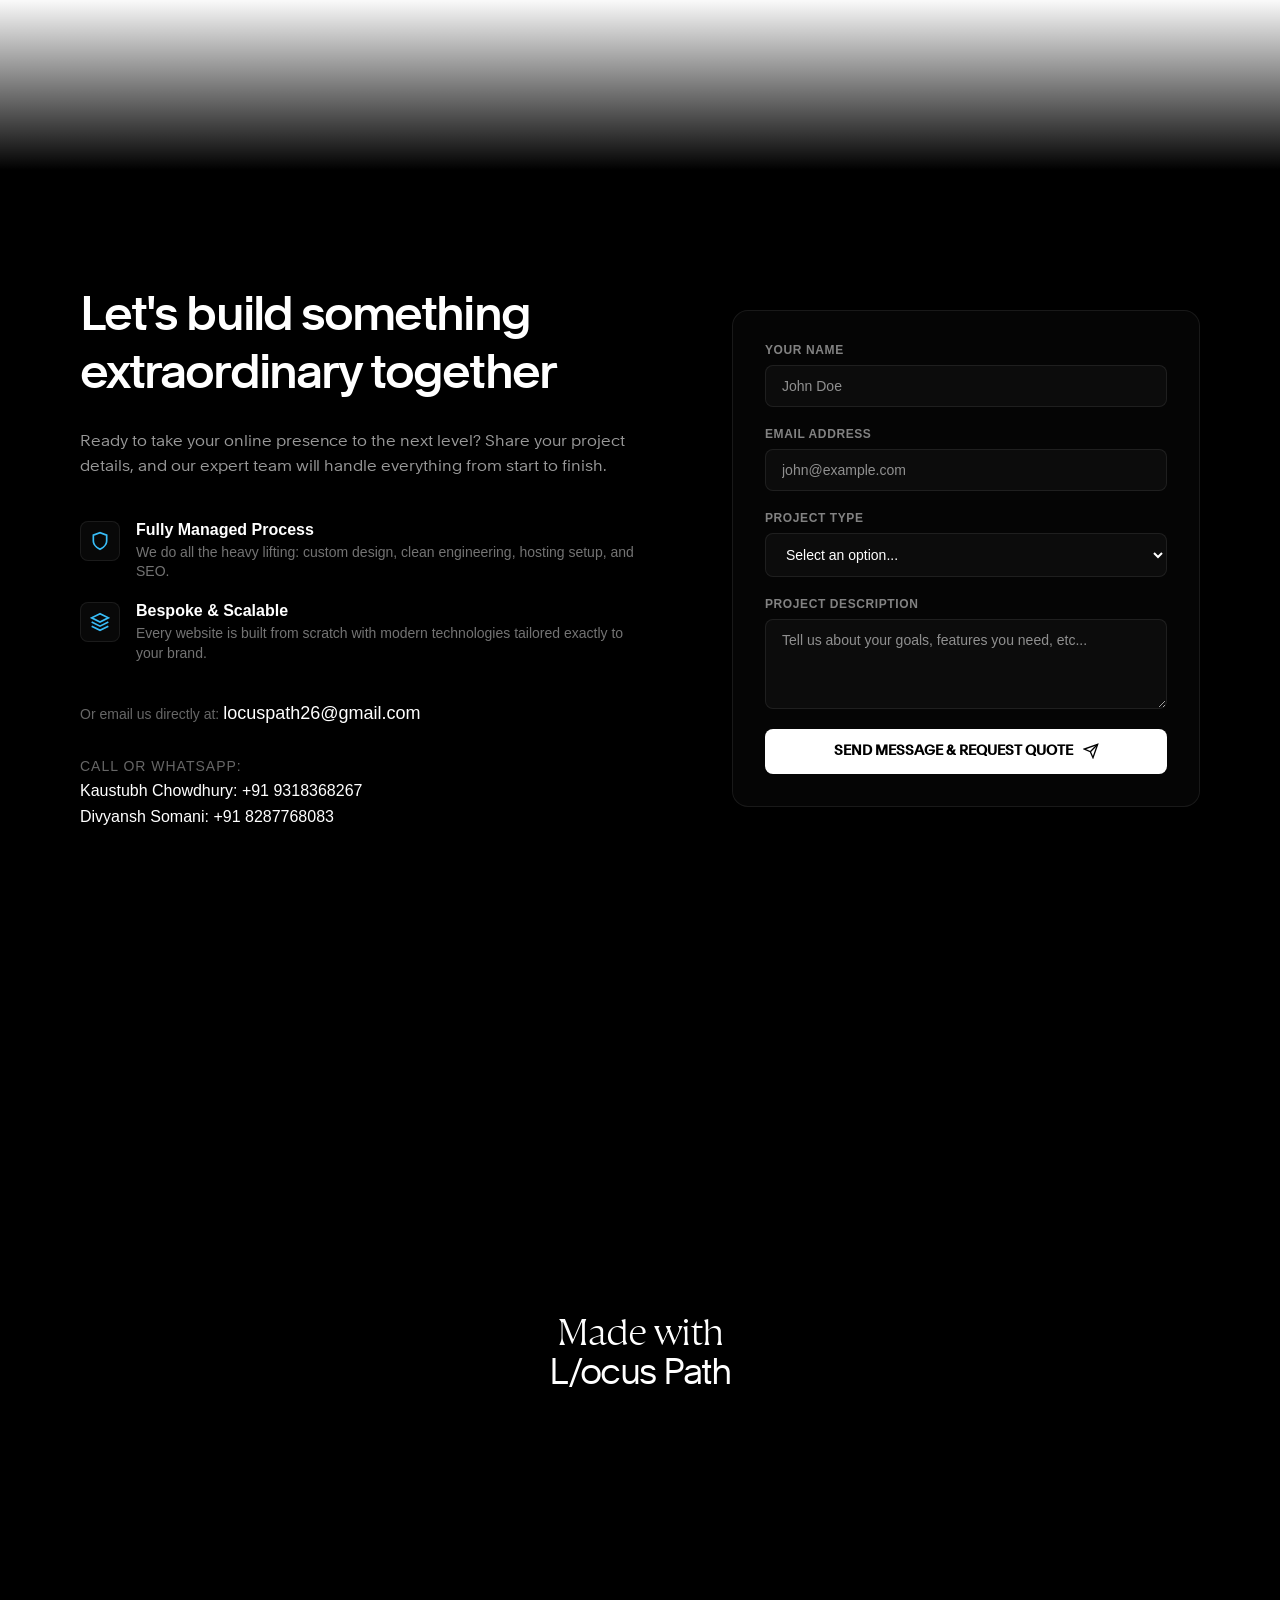
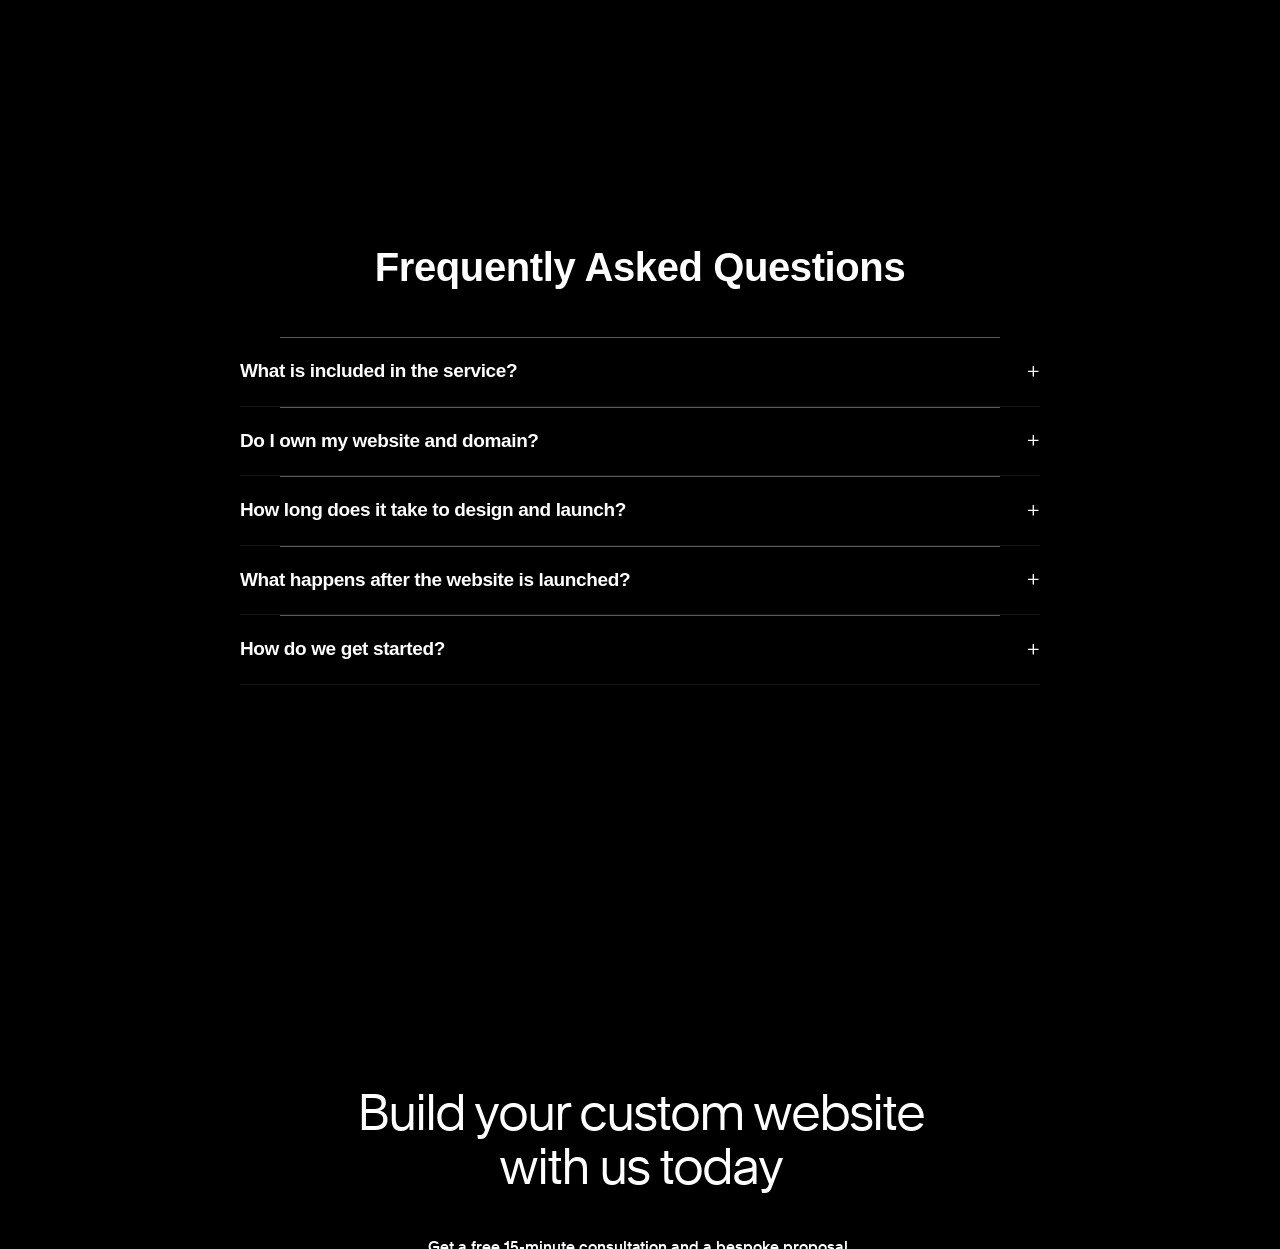
==== commit 4c380b18: "feat: Add Home nav link, smooth scroll to anchors, and update footer copyright to 2026" ====
--- a/index.html
+++ b/index.html
@@ -1777,6 +1777,9 @@
     <link rel="stylesheet" type="text/css" href="css/defaults.css" />
     <link rel="stylesheet" type="text/css" href="css/index.21c21158.css" />
     <style>
+      html {
+        scroll-behavior: smooth !important;
+      }
       /* Fix angled-carousel cards being cut off at the bottom and covered by background gradient overlay, and make them smaller (8 columns) */
       .angled-carousel {
         --card-width: calc(
@@ -2814,6 +2817,10 @@
             data-sl-attr-variant="aria-label:7da8670924f08b18ab690188fb83337e"
           >
             <a
+              class="cta cta--inline cta--light global-navigation__header-link-item"
+              href="#homepage-hero"
+              ><span class="text text--eyebrow text--light">Home</span></a
+            ><a
               class="cta cta--inline cta--light global-navigation__header-link-item"
               href="#grow-your-business"
               ><span class="text text--eyebrow text--light">Showcase</span></a
@@ -2958,6 +2965,18 @@
                 margin-top: 40px;
               "
             >
+              <a
+                href="#homepage-hero"
+                class="custom-mobile-link"
+                style="
+                  color: #fff;
+                  font-size: 24px;
+                  font-weight: 500;
+                  text-decoration: none;
+                  transition: color 0.2s;
+                "
+                >Home</a
+              >
               <a
                 href="#grow-your-business"
                 class="custom-mobile-link"
@@ -11845,125 +11864,11 @@
             </div>
             <div>
               <ul class="footer-fineprint__list">
-                <li class="footer-fineprint__item--non-turkish">
-                  <a class="cta cta--inline cta--light" href="/terms-of-service"
-                    ><span
-                      class="text text--footnote text--light footer-text footer-fineprint-item__title"
-                      data-sl-variant="ae0db7613e91ed000a247143f8b2185f"
-                      >Terms</span
-                    ></a
-                  >
-                </li>
-                <li class="footer-fineprint__item--non-turkish">
-                  <a class="cta cta--inline cta--light" href="/privacy"
-                    ><span
-                      class="text text--footnote text--light footer-text footer-fineprint-item__title"
-                      data-sl-variant="66c35be56f33c828f194585096330296"
-                      >Privacy</span
-                    ></a
-                  >
-                </li>
-                <li class="footer-fineprint__item--turkish">
-                  <a
-                    class="cta cta--inline cta--light"
-                    href="/terms-of-service-tr"
-                    ><span
-                      class="text text--footnote text--light footer-text footer-fineprint-item__title"
-                      data-sl-variant="ae0db7613e91ed000a247143f8b2185f"
-                      >Terms</span
-                    ></a
-                  >
-                </li>
-                <li class="footer-fineprint__item--turkish">
-                  <a
-                    class="cta cta--inline cta--light"
-                    href="/privacy-policy-tr"
-                    ><span
-                      class="text text--footnote text--light footer-text footer-fineprint-item__title"
-                      data-sl-variant="66c35be56f33c828f194585096330296"
-                      >Privacy</span
-                    ></a
-                  >
-                </li>
-                <li class="footer-fineprint__item--german">
-                  <a class="cta cta--inline cta--light" href="/data-privacy"
-                    ><span
-                      class="text text--footnote text--light footer-text footer-fineprint-item__title"
-                      data-sl-variant="310fa5e45a146ed2065e7b30c84a7c90"
-                      >Data Privacy</span
-                    ></a
-                  >
-                </li>
-                <li class="footer-fineprint__item-locale-specific">
-                  <a class="cta cta--inline cta--light" href="/imprint"
-                    ><span
-                      class="text text--footnote text--light footer-text footer-fineprint-item__title"
-                      data-sl-variant="3892d2f23f33557380dd29089d9c4738"
-                      >EU Legal</span
-                    ></a
-                  >
-                </li>
-                <li class="footer-fineprint__item-locale-specific">
-                  <a class="cta cta--inline cta--light" href="/imprint"
-                    ><span
-                      class="text text--footnote text--light footer-text footer-fineprint-item__title"
-                      data-sl-variant="ea557f437d80c2f62f9c1dd21d579c7c"
-                      >SCTA Disclosure</span
-                    ></a
-                  >
-                </li>
-                <li class="footer-fineprint__item-locale-specific">
-                  <a class="cta cta--inline cta--light"
-                    ><span
-                      class="text text--footnote text--light footer-text footer-fineprint-item__title"
-                    ></span
-                  ></a>
-                </li>
-                <li class="footer-fineprint__item-locale-specific">
-                  <a
-                    class="cta cta--inline cta--light"
-                    href="/privacy#appendix-1"
-                    ><span
-                      class="text text--footnote text--light footer-text footer-fineprint-item__title"
-                      data-sl-variant="eb1684760e7b023a056323f5ccb02bcb"
-                      >Specific Privacy Notice</span
-                    ></a
-                  >
-                </li>
-                <li class="footer-fineprint__item-locale-specific">
-                  <a
-                    class="cta cta--inline cta--light"
-                    href="/privacy#appendix-2"
-                    ><span
-                      class="text text--footnote text--light footer-text footer-fineprint-item__title"
-                      data-sl-variant="eb1684760e7b023a056323f5ccb02bcb"
-                      >Specific Privacy Notice</span
-                    ></a
-                  >
-                </li>
-                <li class="">
-                  <a class="cta cta--inline cta--light" href="/security"
-                    ><span
-                      class="text text--footnote text--light footer-text footer-fineprint-item__title"
-                      data-sl-variant="f0a482a7a26f6652f98084fc6f0db6af"
-                      >Security Measures</span
-                    ></a
-                  >
-                </li>
-                <li class="">
-                  <a class="cta cta--inline cta--light" href="/sitemap.xml"
-                    ><span
-                      class="text text--footnote text--light footer-text footer-fineprint-item__title"
-                      data-sl-variant="728f036644000b47325ca4f0d63535a9"
-                      >Sitemap</span
-                    ></a
-                  >
-                </li>
                 <li class="footer-fineprint__item--copyright">
                   <span
                     class="text text--footnote text--light footer-text"
                     data-sl-variant="7c29155355c99b8f1539200752f963a8"
-                    >© 2003–2026 L/ocus Path, Inc.</span
+                    >© 2026 L/ocus Path, Inc.</span
                   >
                 </li>
               </ul>
@@ -12178,6 +12083,38 @@
               }
             }, { passive: true });
           }
+        }
+
+        // Smooth scrolling for navigation and other anchor links
+        document.querySelectorAll('a[href^="#"]').forEach(anchor => {
+          anchor.addEventListener("click", function (e) {
+            const href = this.getAttribute("href");
+            if (href === "#") return;
+            const target = document.querySelector(href);
+            if (target) {
+              e.preventDefault();
+              target.scrollIntoView({
+                behavior: "smooth"
+              });
+            }
+          });
+        });
+
+        // Smooth scrolling for the brand/logo link
+        const logoLink = document.querySelector('.global-navigation__logo-link');
+        if (logoLink) {
+          logoLink.addEventListener("click", function (e) {
+            const pathname = window.location.pathname;
+            if (pathname === "/" || pathname === "" || pathname.endsWith("index.html")) {
+              const target = document.getElementById("homepage-hero");
+              if (target) {
+                e.preventDefault();
+                target.scrollIntoView({
+                  behavior: "smooth"
+                });
+              }
+            }
+          });
         }
       });
     </script>
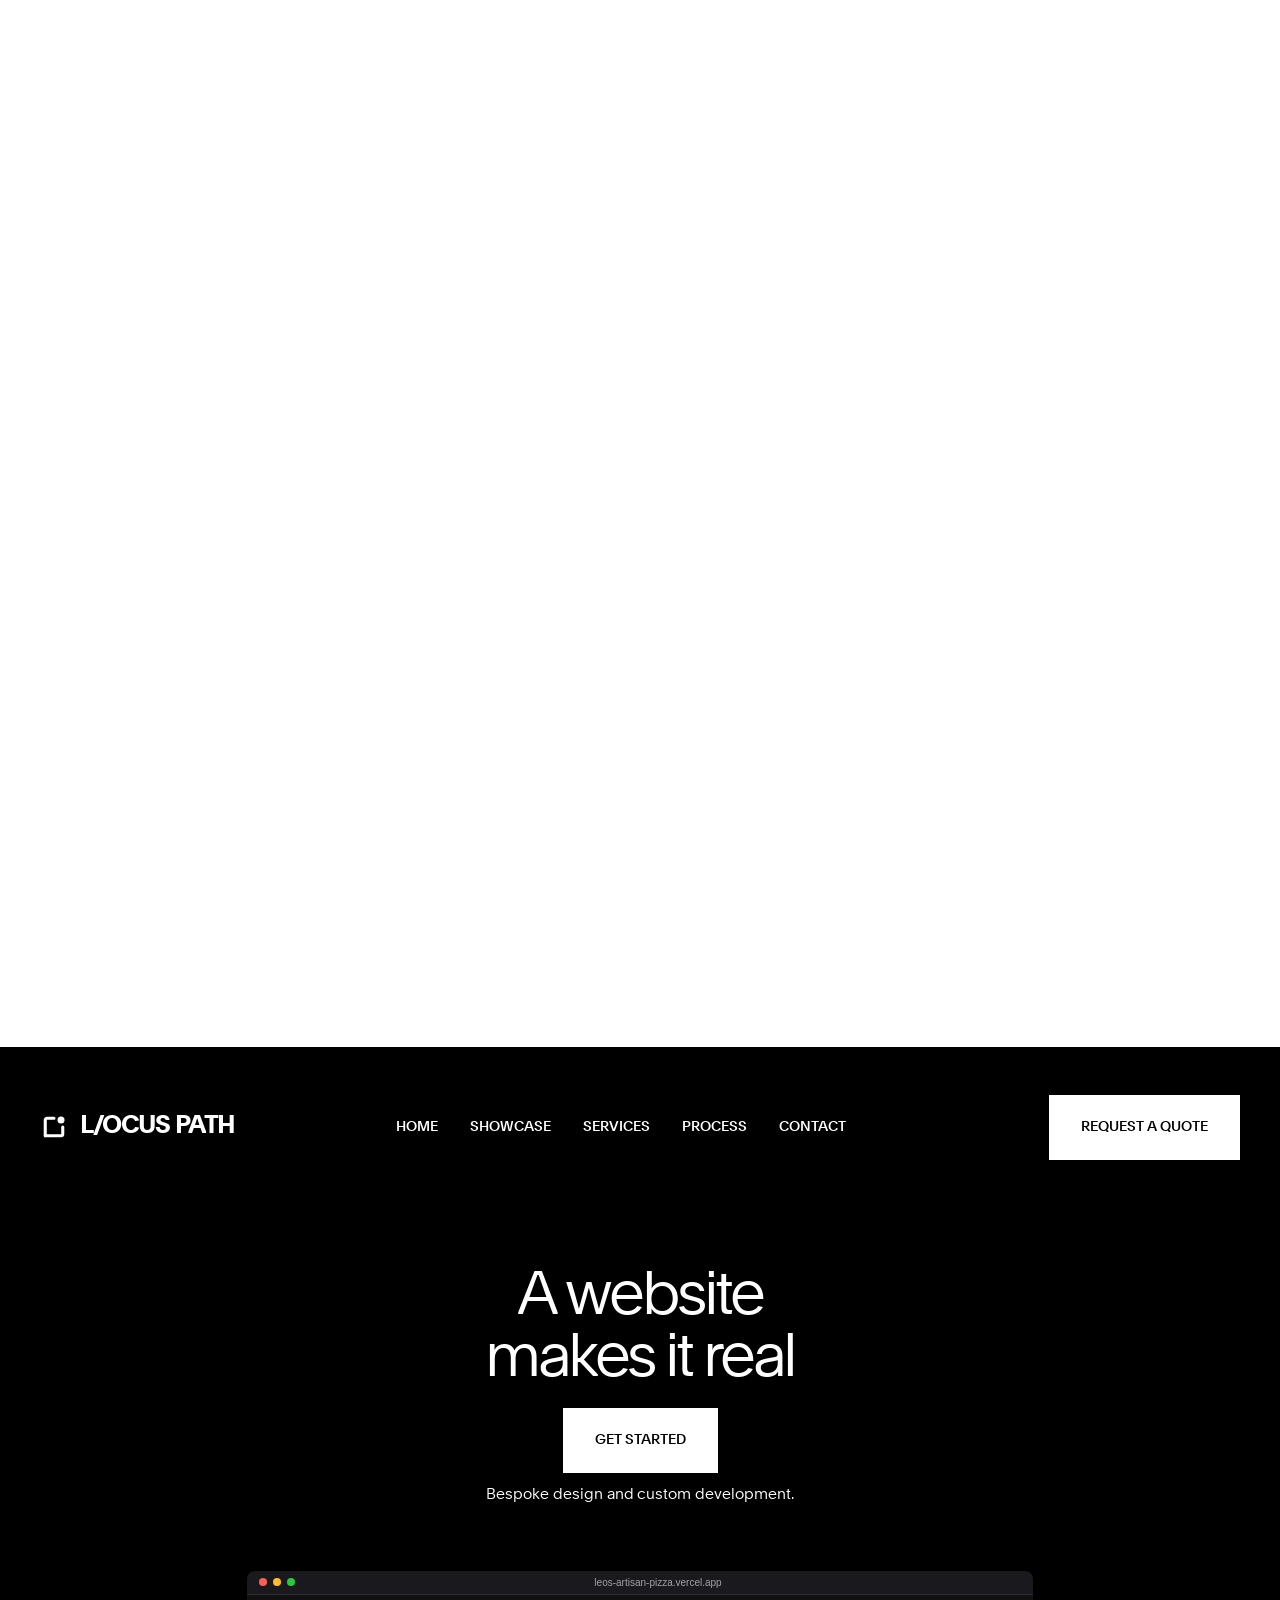
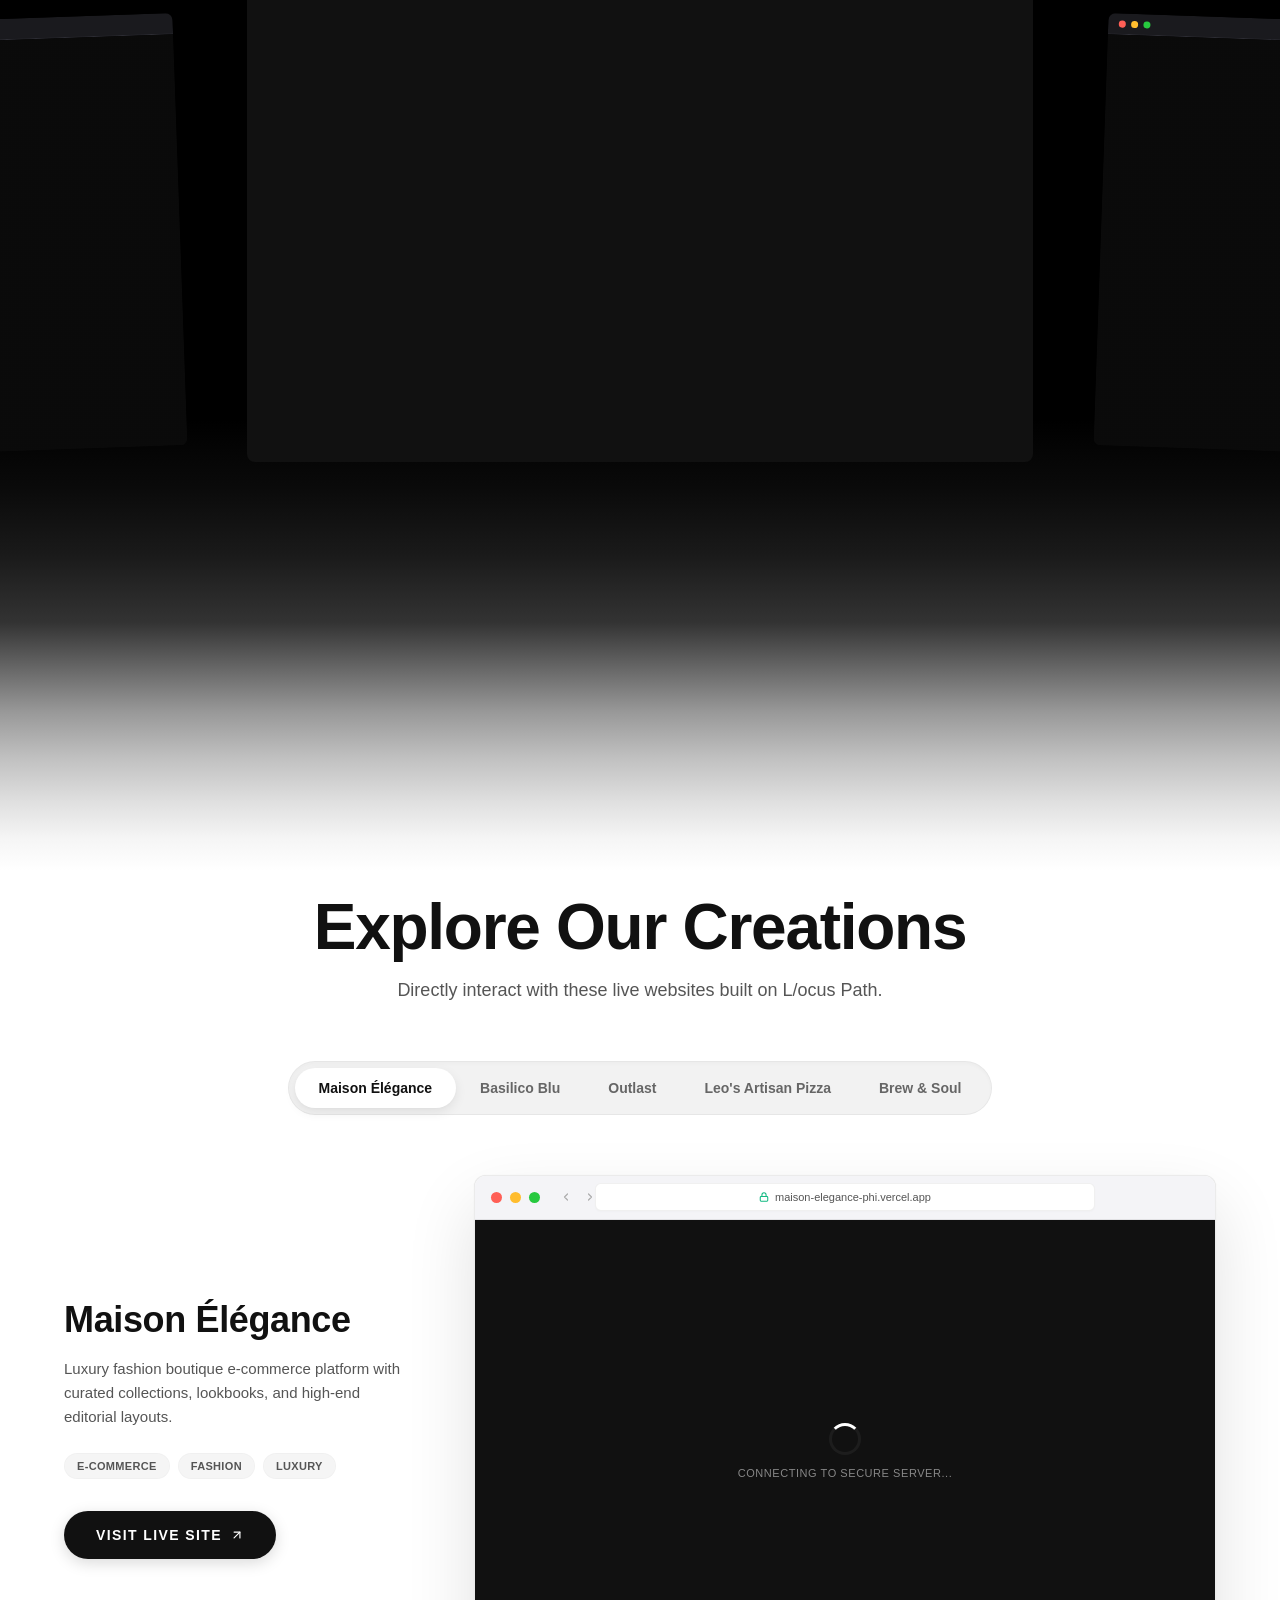
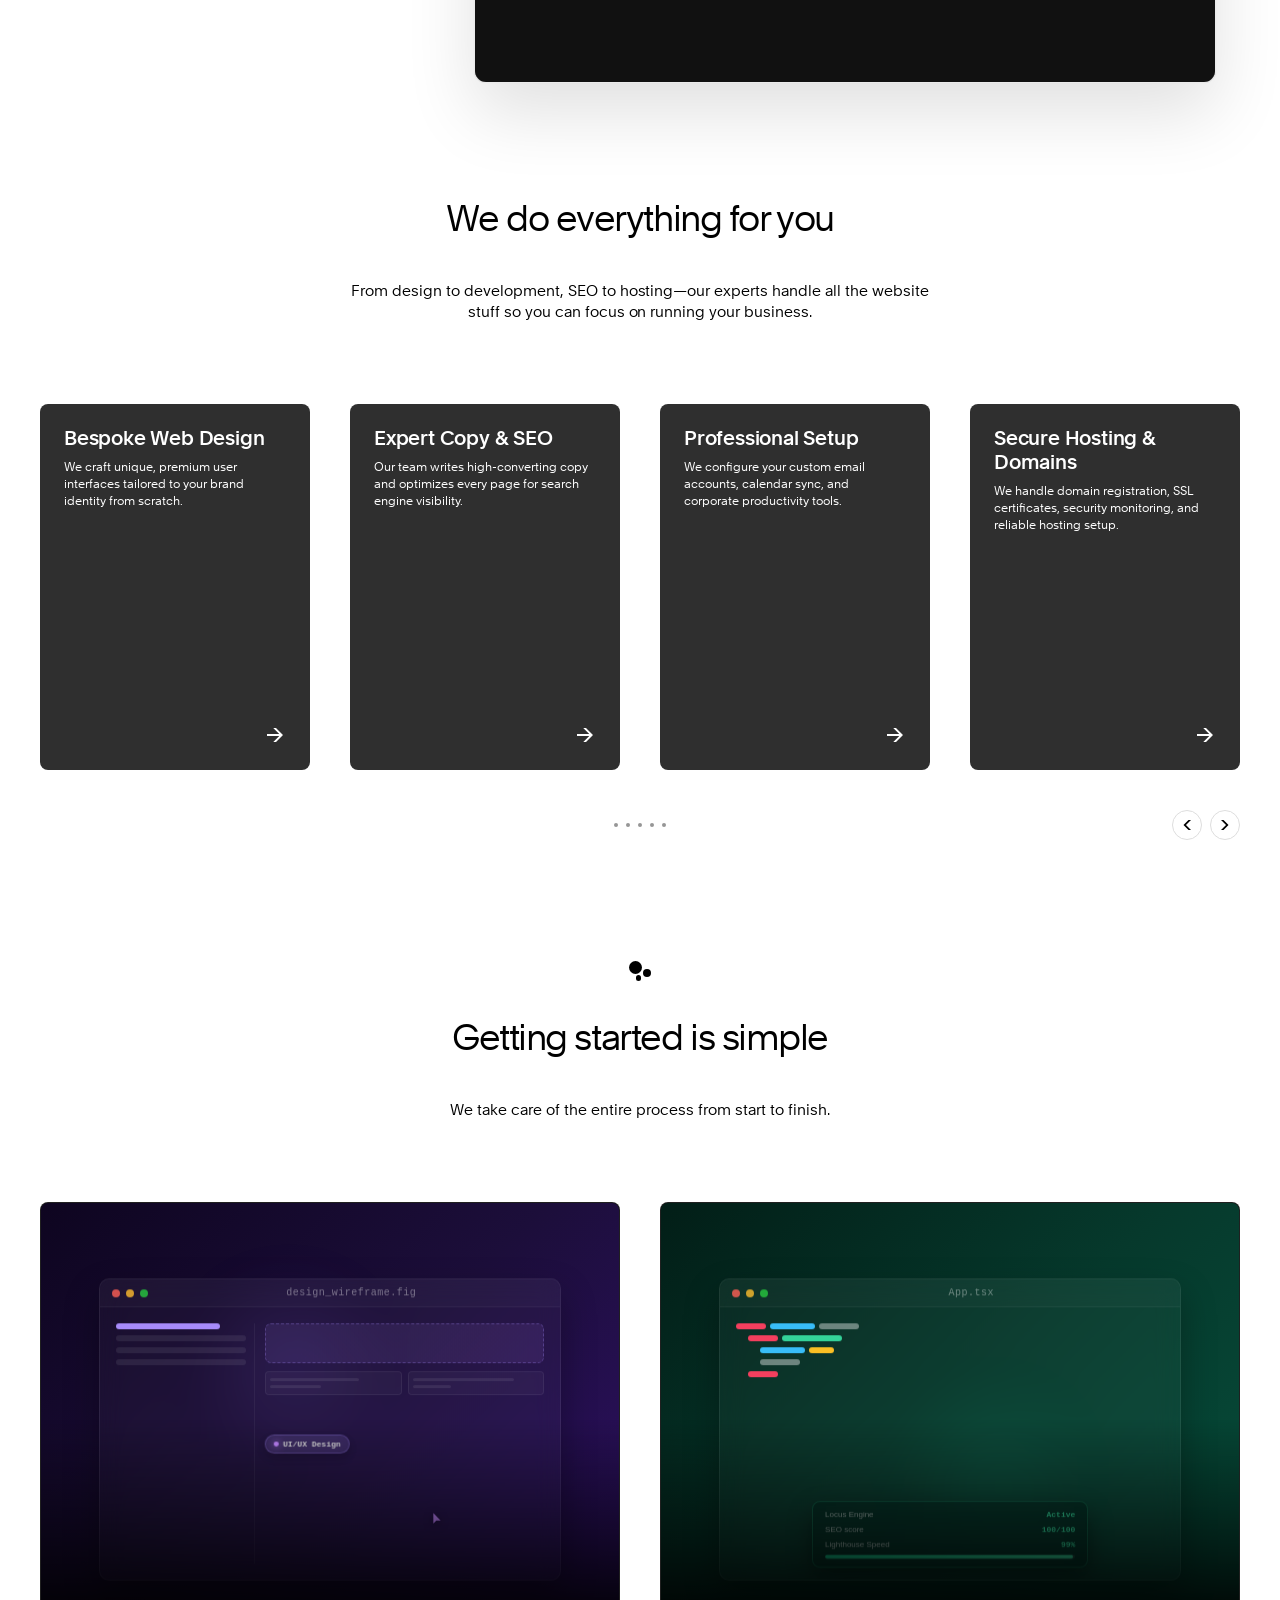
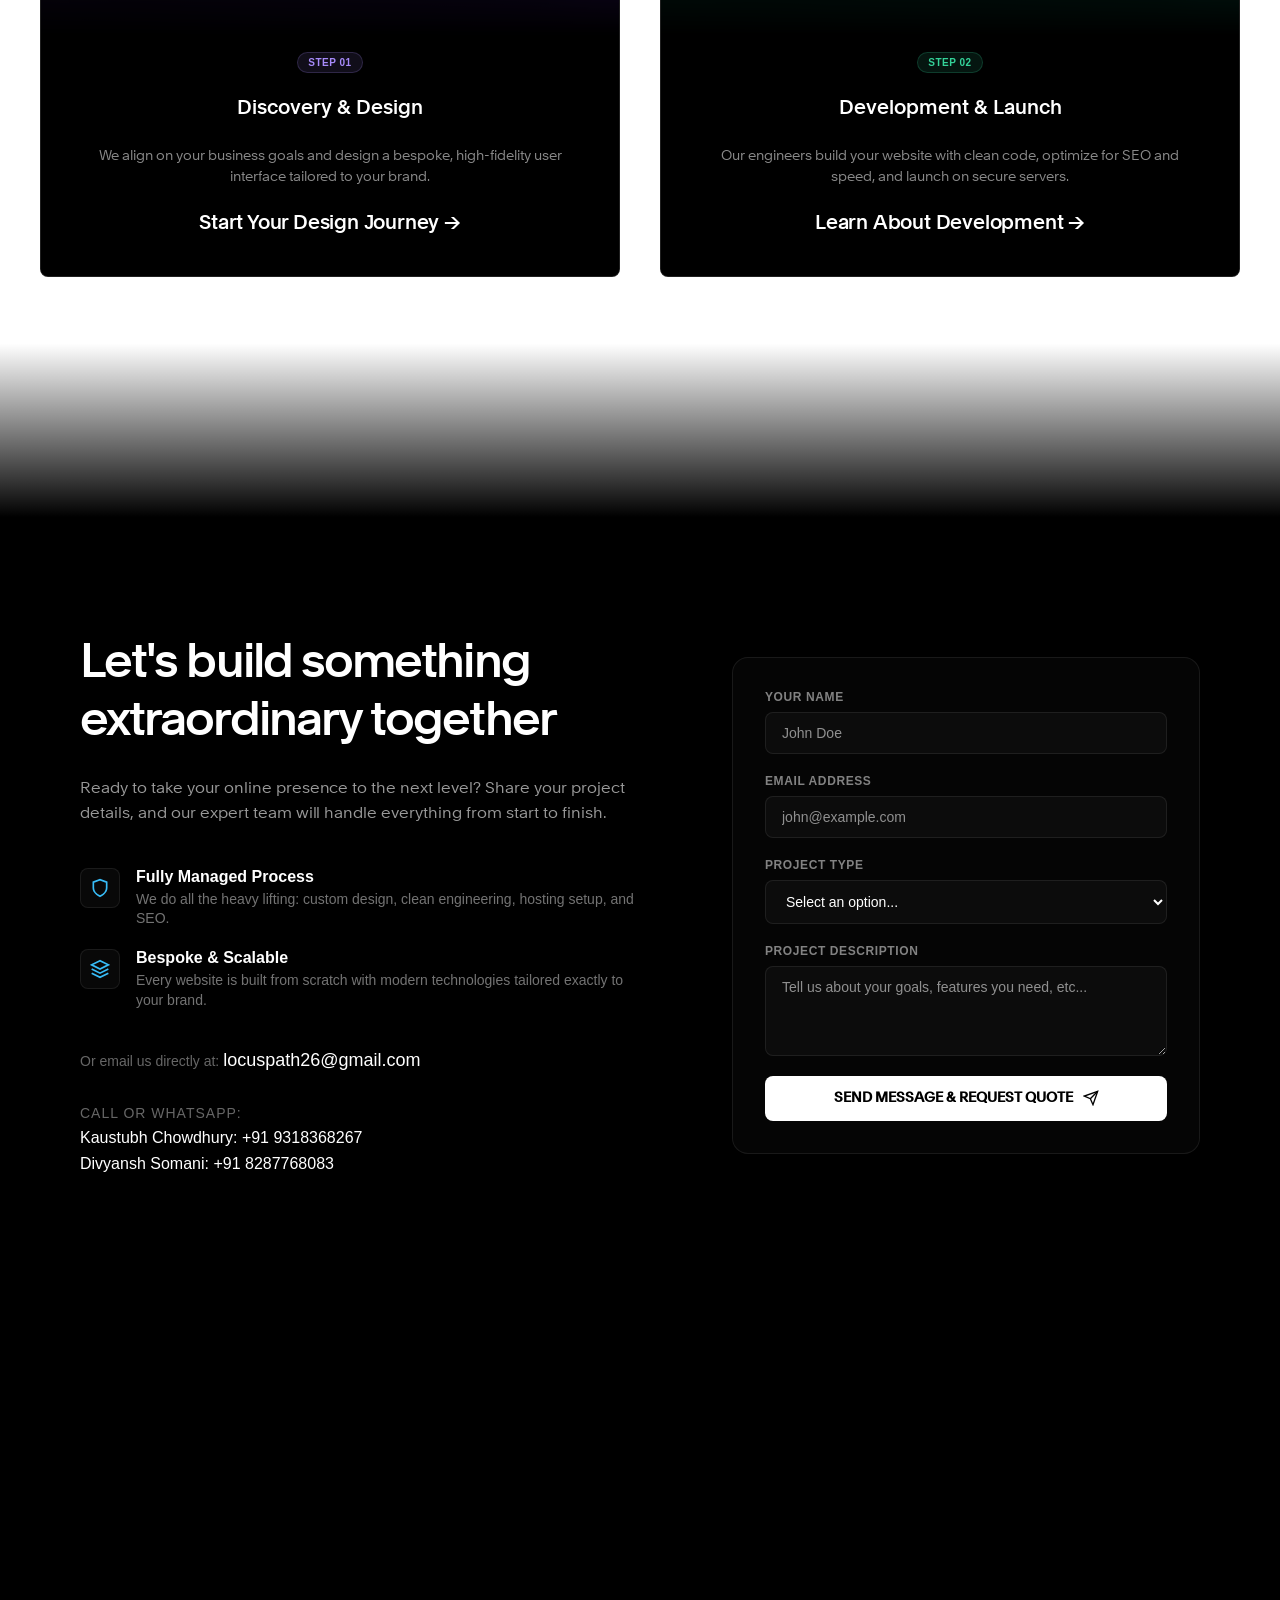
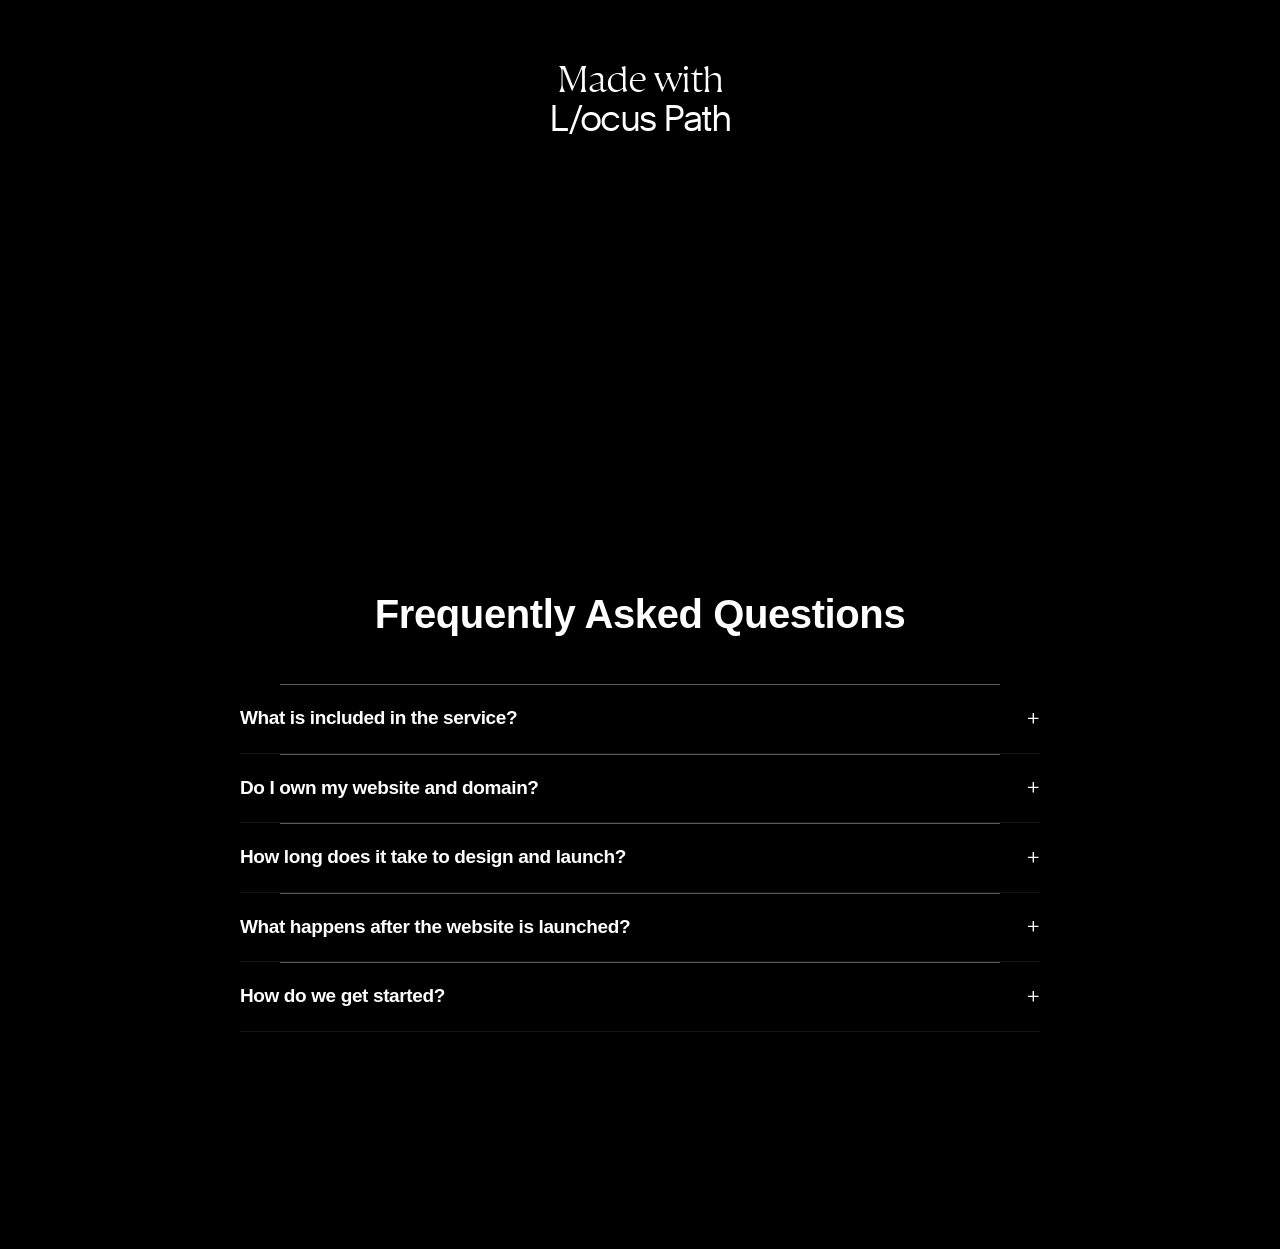
==== commit 77d29368: "Fix: Change /showcase references to #grow-your-business to prevent 404 errors when clicking on showc" ====
--- a/index.html
+++ b/index.html
@@ -6001,7 +6001,7 @@
                     </p>
                     <a
                       class="cta cta--inline cta--light global-navigation__resources-menu-link global-navigation__resources-menu-spotlight-content"
-                      href="/showcase"
+                      href="#grow-your-business"
                       data-identifier="customer-showcase"
                       ><div class="global-navigation__resources-menu-carousel">
                         <picture
@@ -9744,7 +9744,7 @@
         </section>
         <section id="made-with-sqsp">
           <div class="made-with-sqsp__intersection-ref"></div>
-          <a class="cta cta--inline made-with-sqsp__fallback" href="/showcase"
+          <a class="cta cta--inline made-with-sqsp__fallback" href="#grow-your-business"
             ><picture
               ><source
                 media="(min-width: 744px) and (max-width: 1020px)"
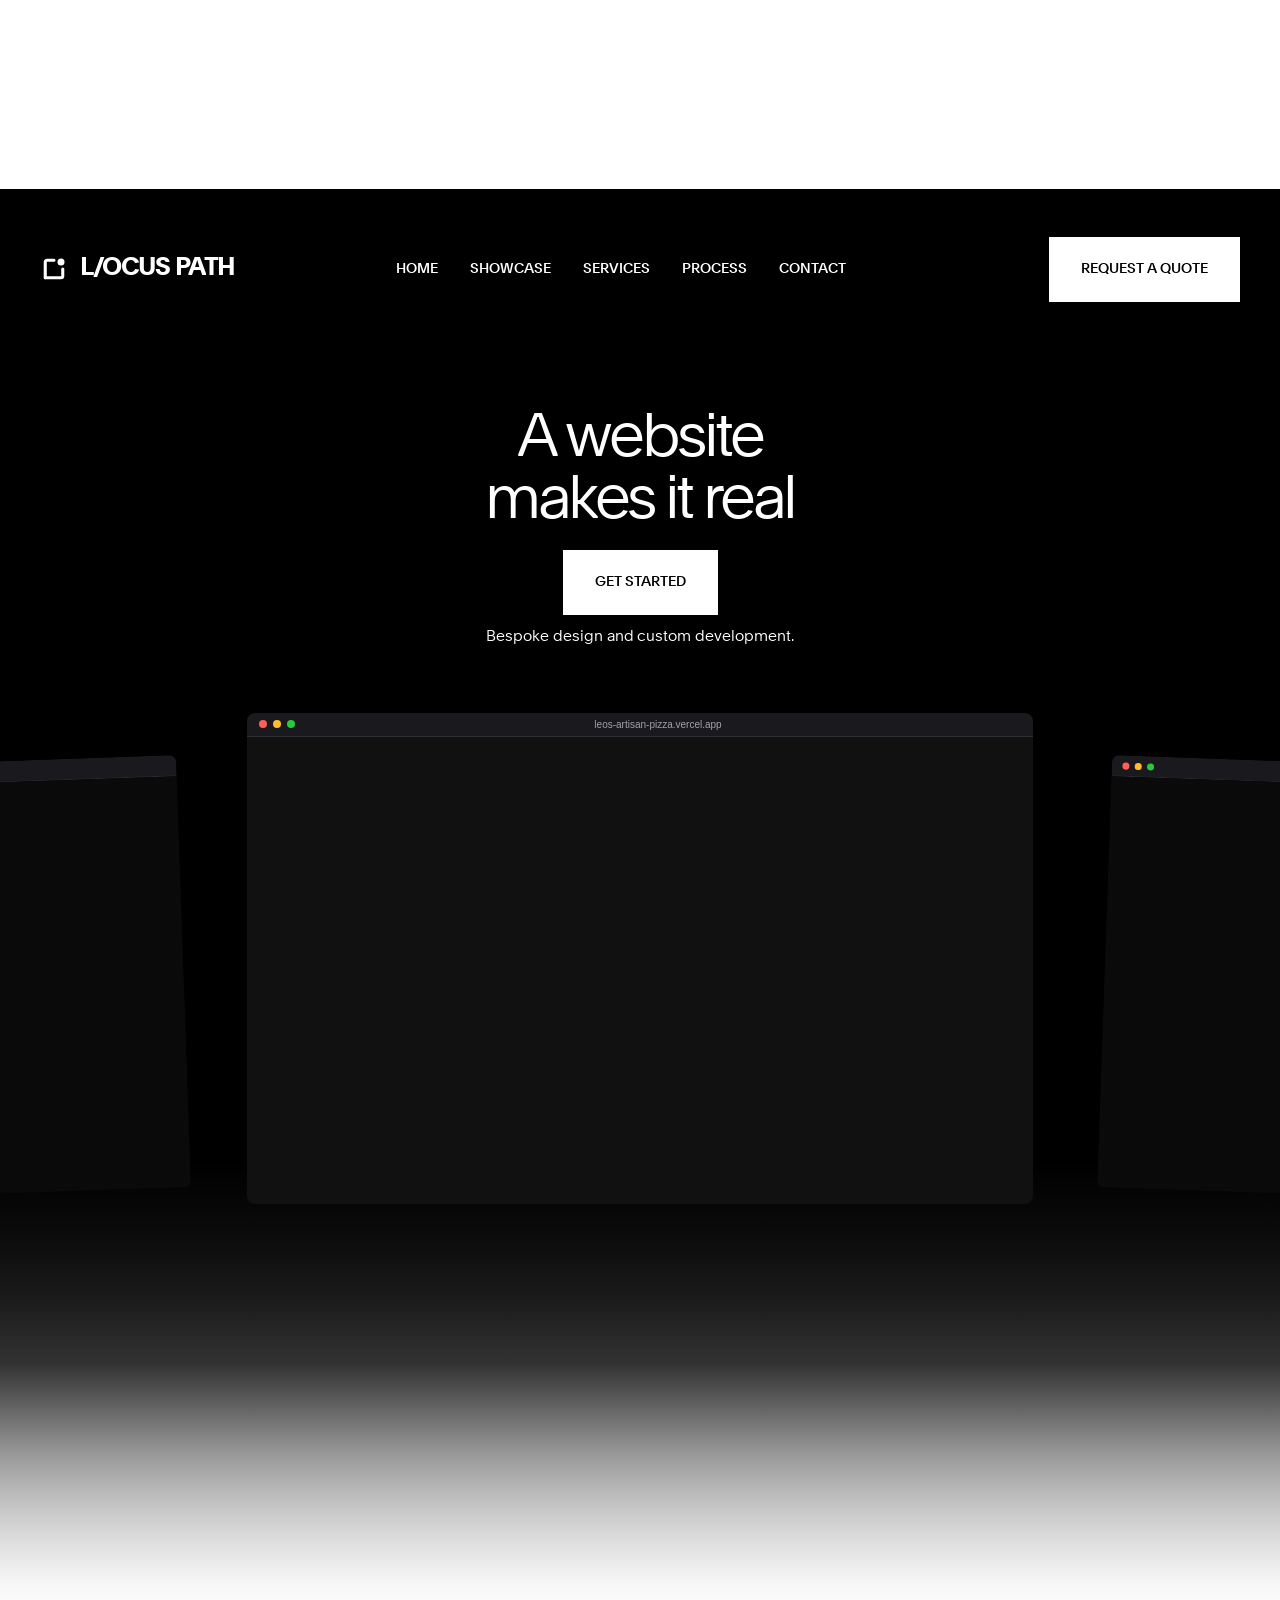
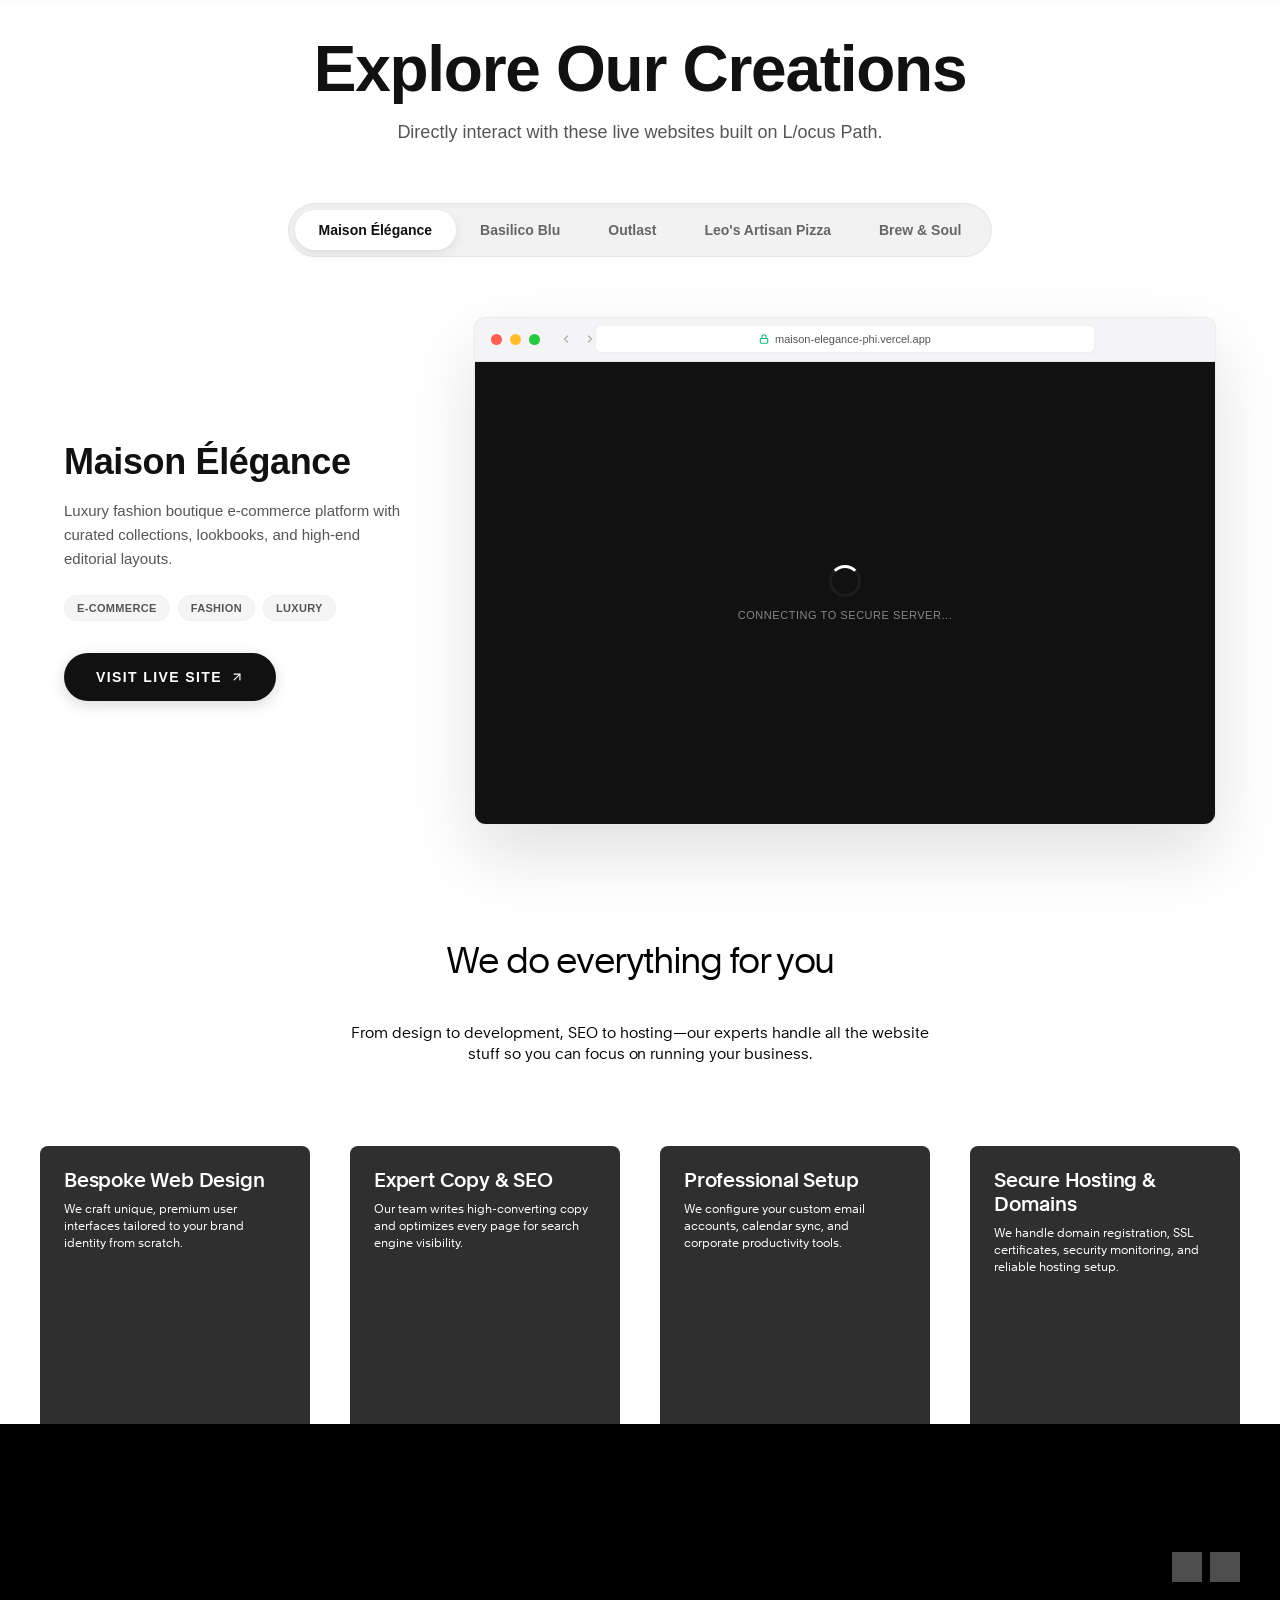
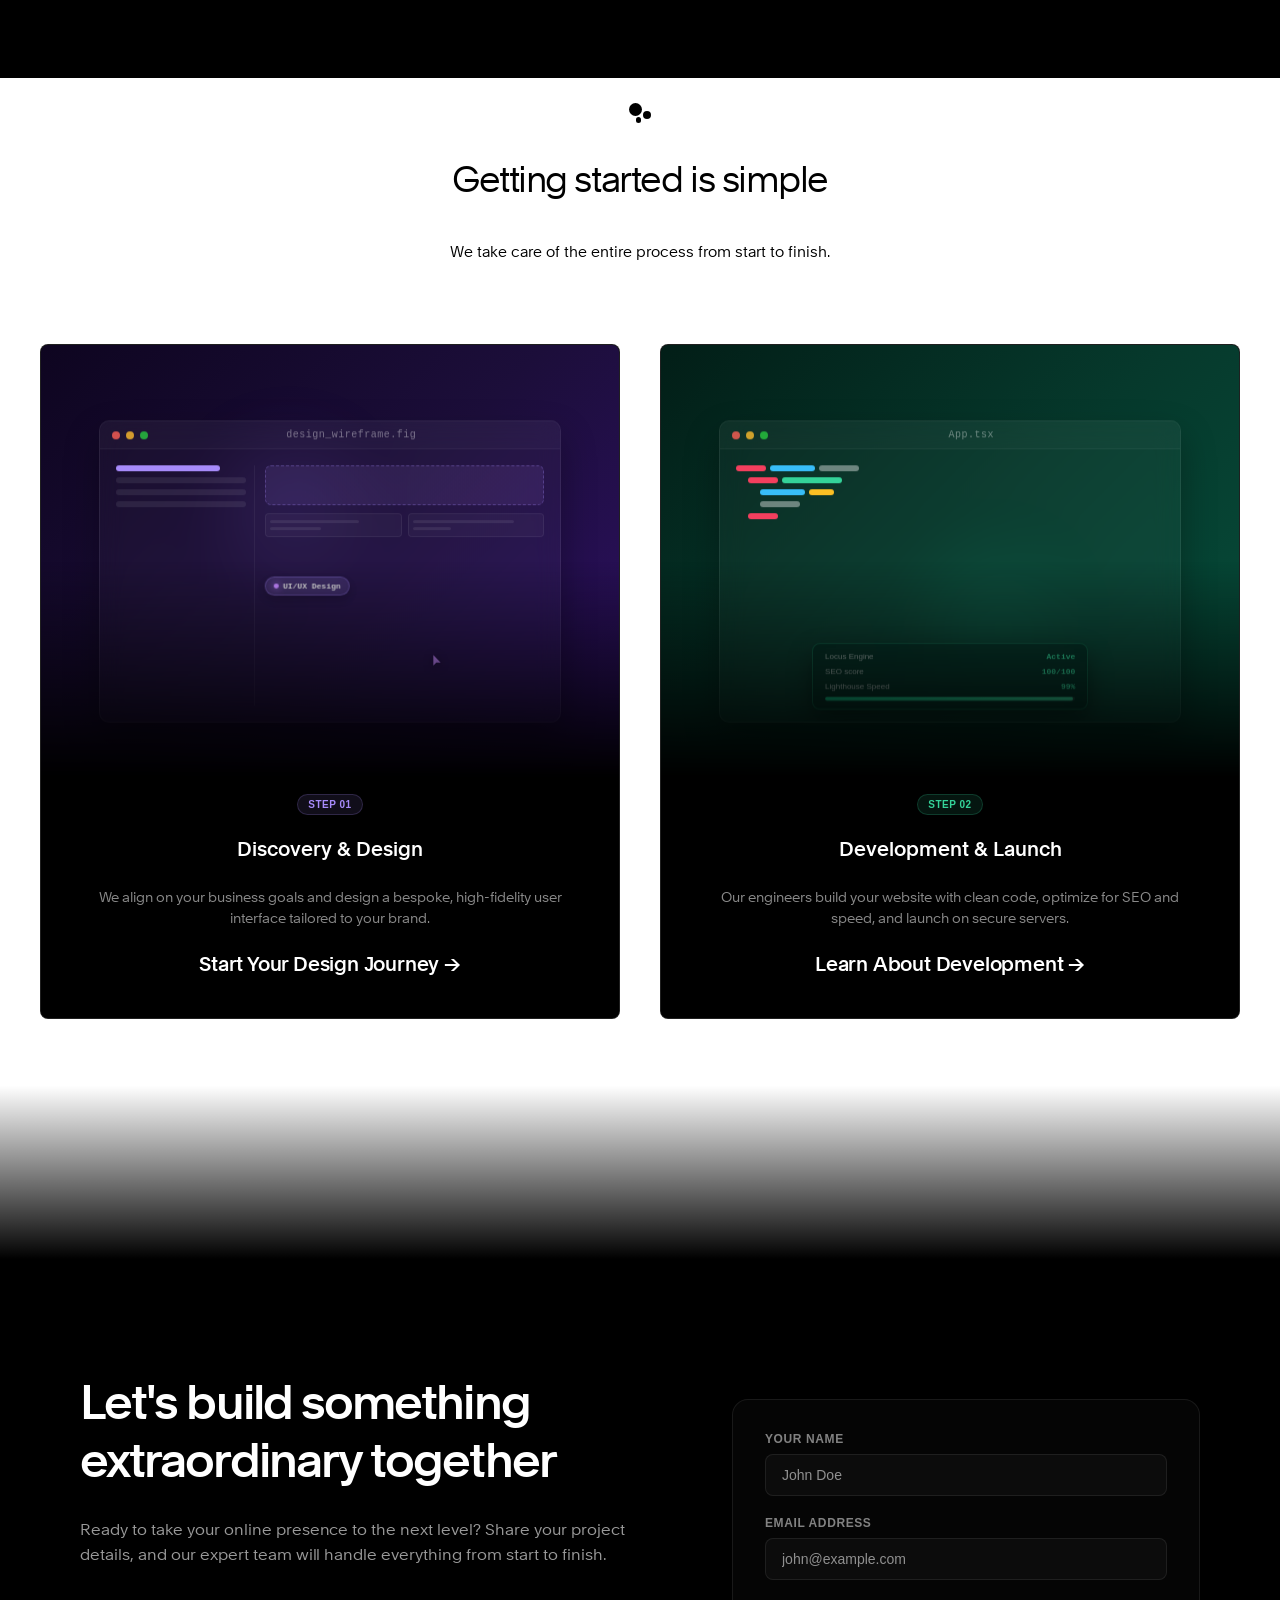
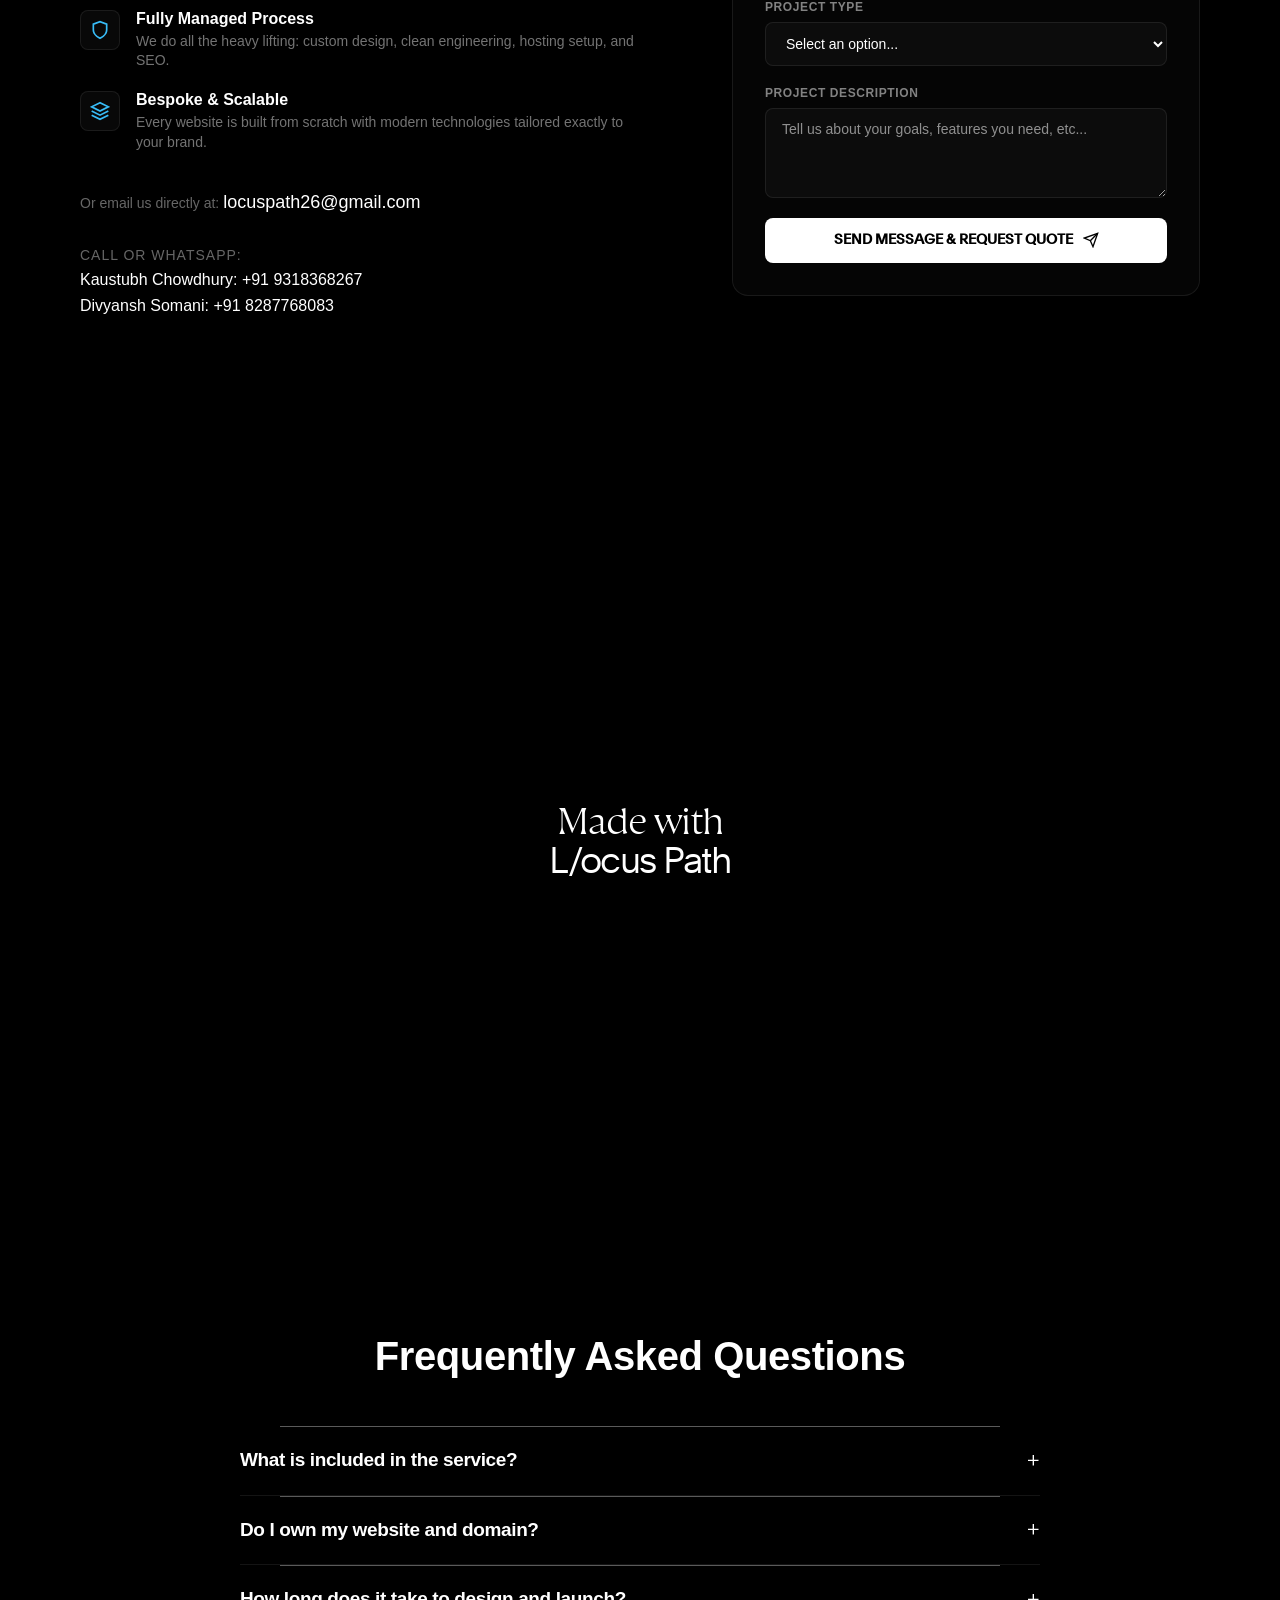
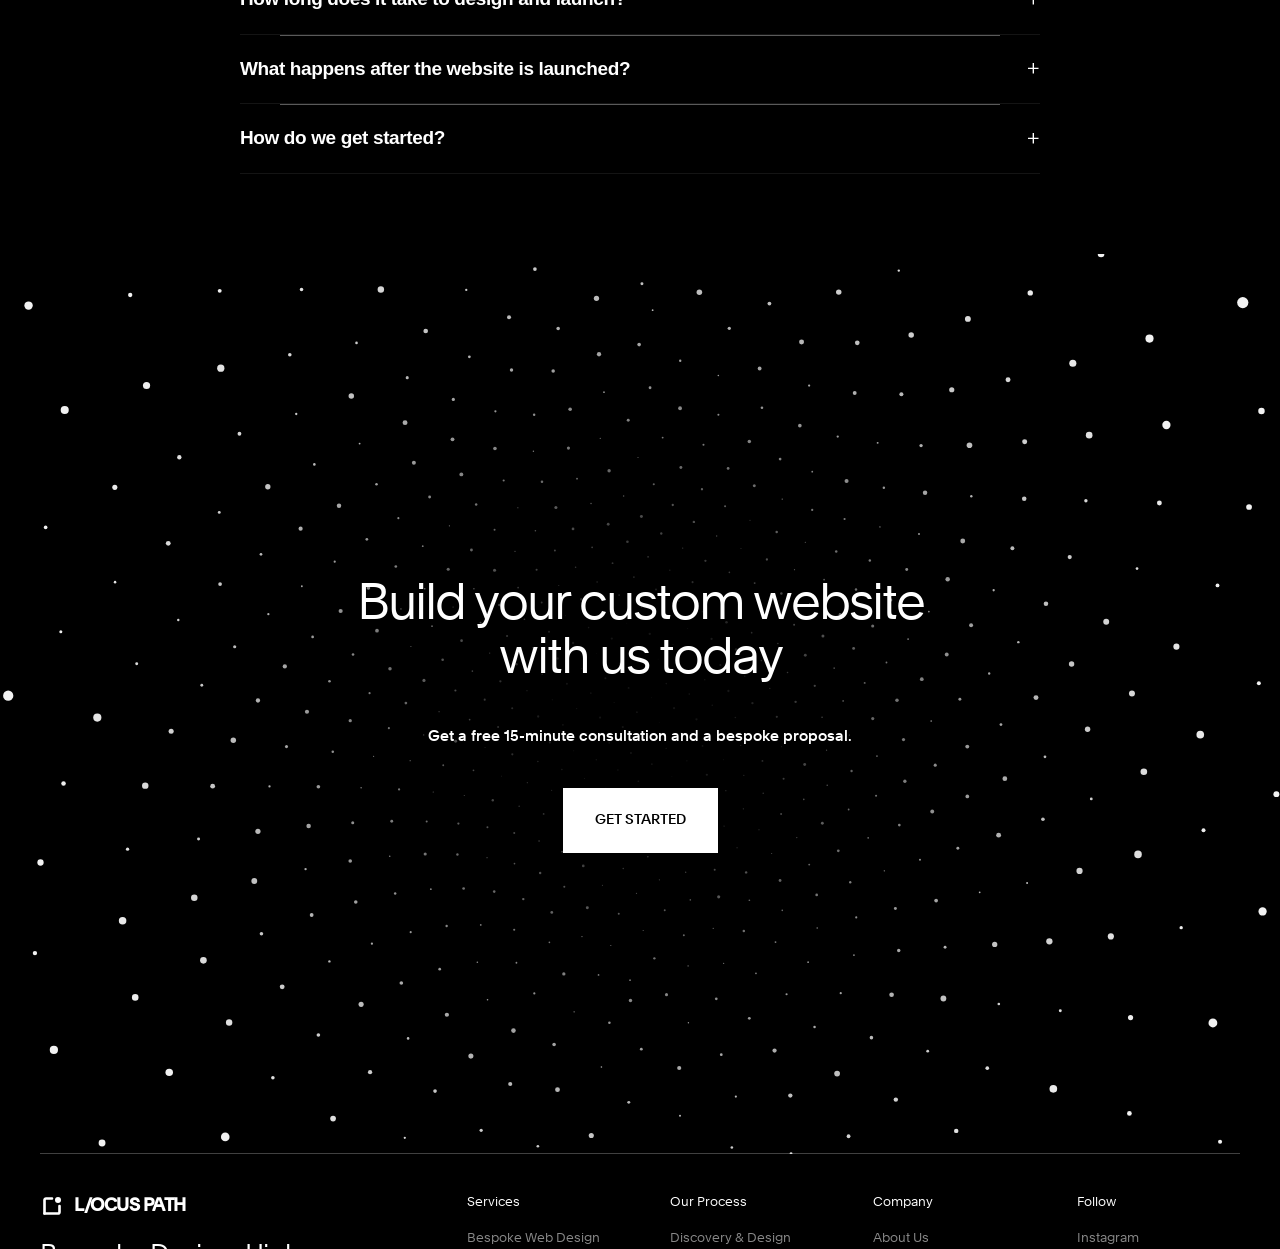
==== commit 54fa7c06: "Feature: Replace background video in CTA conversion section with dynamic, mouse-interactive 3D canva" ====
--- a/index.html
+++ b/index.html
@@ -2694,8 +2694,35 @@
         .angled-carousel__controls {
           display: none !important; /* Hide artificial arrows to match PC style */
         }
-      }    </style>
-    <div id="homepage-default" data-page-root>
+      }
+      /* Style overrides for interactive canvas particles */
+      #conversion {
+        position: relative !important;
+        overflow: hidden !important;
+        background: #000 !important;
+      }
+      #conversion-particles-canvas {
+        position: absolute !important;
+        top: 0 !important;
+        left: 0 !important;
+        width: 100% !important;
+        height: 100% !important;
+        z-index: 1 !important;
+        pointer-events: none !important; /* Let clicks pass through to text and buttons */
+      }
+      .conversion__title,
+      .conversion__body,
+      .conversion-component__cta,
+      .conversion__cta {
+        position: relative !important;
+        z-index: 5 !important;
+      }
+      .conversion__centered-video-desktop,
+      .conversion__centered-video-mobile {
+        display: none !important;
+      }
+    </style>
+    <div id="homepage-default"  data-page-root>
       <header
         id="global-navigation"
         class="global-navigation global-navigation--not-sticky global-navigation--nav-items-visible global-navigation--loaded"
@@ -12116,6 +12143,164 @@
             }
           });
         }
+
+        // ----------------------------------------------------
+        // Interactive 3D Particle Sphere Background (CTA Section)
+        // ----------------------------------------------------
+        const conversionSection = document.getElementById("conversion");
+        if (conversionSection) {
+          const particlesCanvas = document.createElement("canvas");
+          particlesCanvas.id = "conversion-particles-canvas";
+          conversionSection.appendChild(particlesCanvas);
+
+          const particlesCtx = particlesCanvas.getContext("2d");
+          let pWidth = particlesCanvas.width = conversionSection.clientWidth;
+          let pHeight = particlesCanvas.height = conversionSection.clientHeight;
+
+          window.addEventListener("resize", function () {
+            pWidth = particlesCanvas.width = conversionSection.clientWidth;
+            pHeight = particlesCanvas.height = conversionSection.clientHeight;
+          });
+
+          const pCount = 800;
+          const pList = [];
+          const pRadius = Math.min(pWidth, pHeight) * 0.38;
+          const pFov = 350;
+
+          // Mouse tracking
+          let pMouse = { x: null, y: null, active: false };
+          conversionSection.addEventListener("mousemove", function (e) {
+            const rect = conversionSection.getBoundingClientRect();
+            pMouse.x = e.clientX - rect.left;
+            pMouse.y = e.clientY - rect.top;
+            pMouse.active = true;
+          });
+          conversionSection.addEventListener("mouseleave", function () {
+            pMouse.active = false;
+          });
+
+          // Touch tracking on mobile
+          conversionSection.addEventListener("touchmove", function (e) {
+            const rect = conversionSection.getBoundingClientRect();
+            pMouse.x = e.touches[0].clientX - rect.left;
+            pMouse.y = e.touches[0].clientY - rect.top;
+            pMouse.active = true;
+          }, { passive: true });
+          conversionSection.addEventListener("touchend", function () {
+            pMouse.active = false;
+          }, { passive: true });
+
+          // Generate particles using Fibonacci Sphere algorithm for uniform distribution
+          for (let i = 0; i < pCount; i++) {
+            const y3d = 2 * (i / (pCount - 1)) - 1;
+            const r = Math.sqrt(1 - y3d * y3d);
+            const theta = 3.883203 * i;
+
+            const x3d = Math.cos(theta) * r;
+            const z3d = Math.sin(theta) * r;
+
+            pList.push({
+              tx: x3d * pRadius,
+              ty: y3d * pRadius,
+              tz: z3d * pRadius,
+              x: x3d * pRadius,
+              y: y3d * pRadius,
+              z: z3d * pRadius,
+              vx: 0,
+              vy: 0,
+              vz: 0,
+              size: Math.random() * 1.6 + 0.7
+            });
+          }
+
+          const rotY = 0.0035;
+          const rotX = 0.0012;
+
+          function animateParticles() {
+            particlesCtx.clearRect(0, 0, pWidth, pHeight);
+
+            const cx = pWidth / 2;
+            const cy = pHeight / 2;
+
+            const cosY = Math.cos(rotY);
+            const sinY = Math.sin(rotY);
+            const cosX = Math.cos(rotX);
+            const sinX = Math.sin(rotX);
+
+            // Sort particles by depth (back to front rendering)
+            pList.sort((a, b) => b.z - a.z);
+
+            pList.forEach(p => {
+              // Rotate target positions
+              let x1 = p.tx * cosY - p.tz * sinY;
+              let z1 = p.tx * sinY + p.tz * cosY;
+              let y1 = p.ty * cosX - z1 * sinX;
+              let z2 = p.ty * sinX + z1 * cosX;
+
+              p.tx = x1;
+              p.ty = y1;
+              p.tz = z2;
+
+              // Apply spring physics towards rotating target positions
+              const spring = 0.065;
+              p.vx += (p.tx - p.x) * spring;
+              p.vy += (p.ty - p.y) * spring;
+              p.vz += (p.tz - p.z) * spring;
+
+              // Mouse attraction/repelling in projected 2D space
+              const scale = pFov / (pFov + p.z);
+              const sx = cx + p.x * scale;
+              const sy = cy + p.y * scale;
+
+              if (pMouse.active) {
+                const dx = sx - pMouse.x;
+                const dy = sy - pMouse.y;
+                const dist = Math.sqrt(dx * dx + dy * dy);
+                const repelRadius = 130;
+
+                if (dist < repelRadius) {
+                  const force = (repelRadius - dist) / repelRadius;
+                  const angle = Math.atan2(dy, dx);
+                  const pushX = Math.cos(angle) * force * 16;
+                  const pushY = Math.sin(angle) * force * 16;
+
+                  p.vx += pushX;
+                  p.vy += pushY;
+                  p.vz -= force * 6; // push backward slightly
+                }
+              }
+
+              // Apply velocity and friction
+              const friction = 0.82;
+              p.vx *= friction;
+              p.vy *= friction;
+              p.vz *= friction;
+
+              p.x += p.vx;
+              p.y += p.vy;
+              p.z += p.vz;
+
+              // Render projected particle
+              const finalScale = pFov / (pFov + p.z);
+              const px = cx + p.x * finalScale;
+              const py = cy + p.y * finalScale;
+
+              if (px >= 0 && px <= pWidth && py >= 0 && py <= pHeight) {
+                const r = p.size * finalScale;
+                const alpha = Math.max(0.08, Math.min(0.95, (pFov - p.z) / (pFov * 1.6)));
+
+                particlesCtx.fillStyle = `rgba(255, 255, 255, ${alpha})`;
+                particlesCtx.beginPath();
+                particlesCtx.arc(px, py, r, 0, Math.PI * 2);
+                particlesCtx.fill();
+              }
+            });
+
+            requestAnimationFrame(animateParticles);
+          }
+
+          animateParticles();
+        }
       });
     </script>
 
